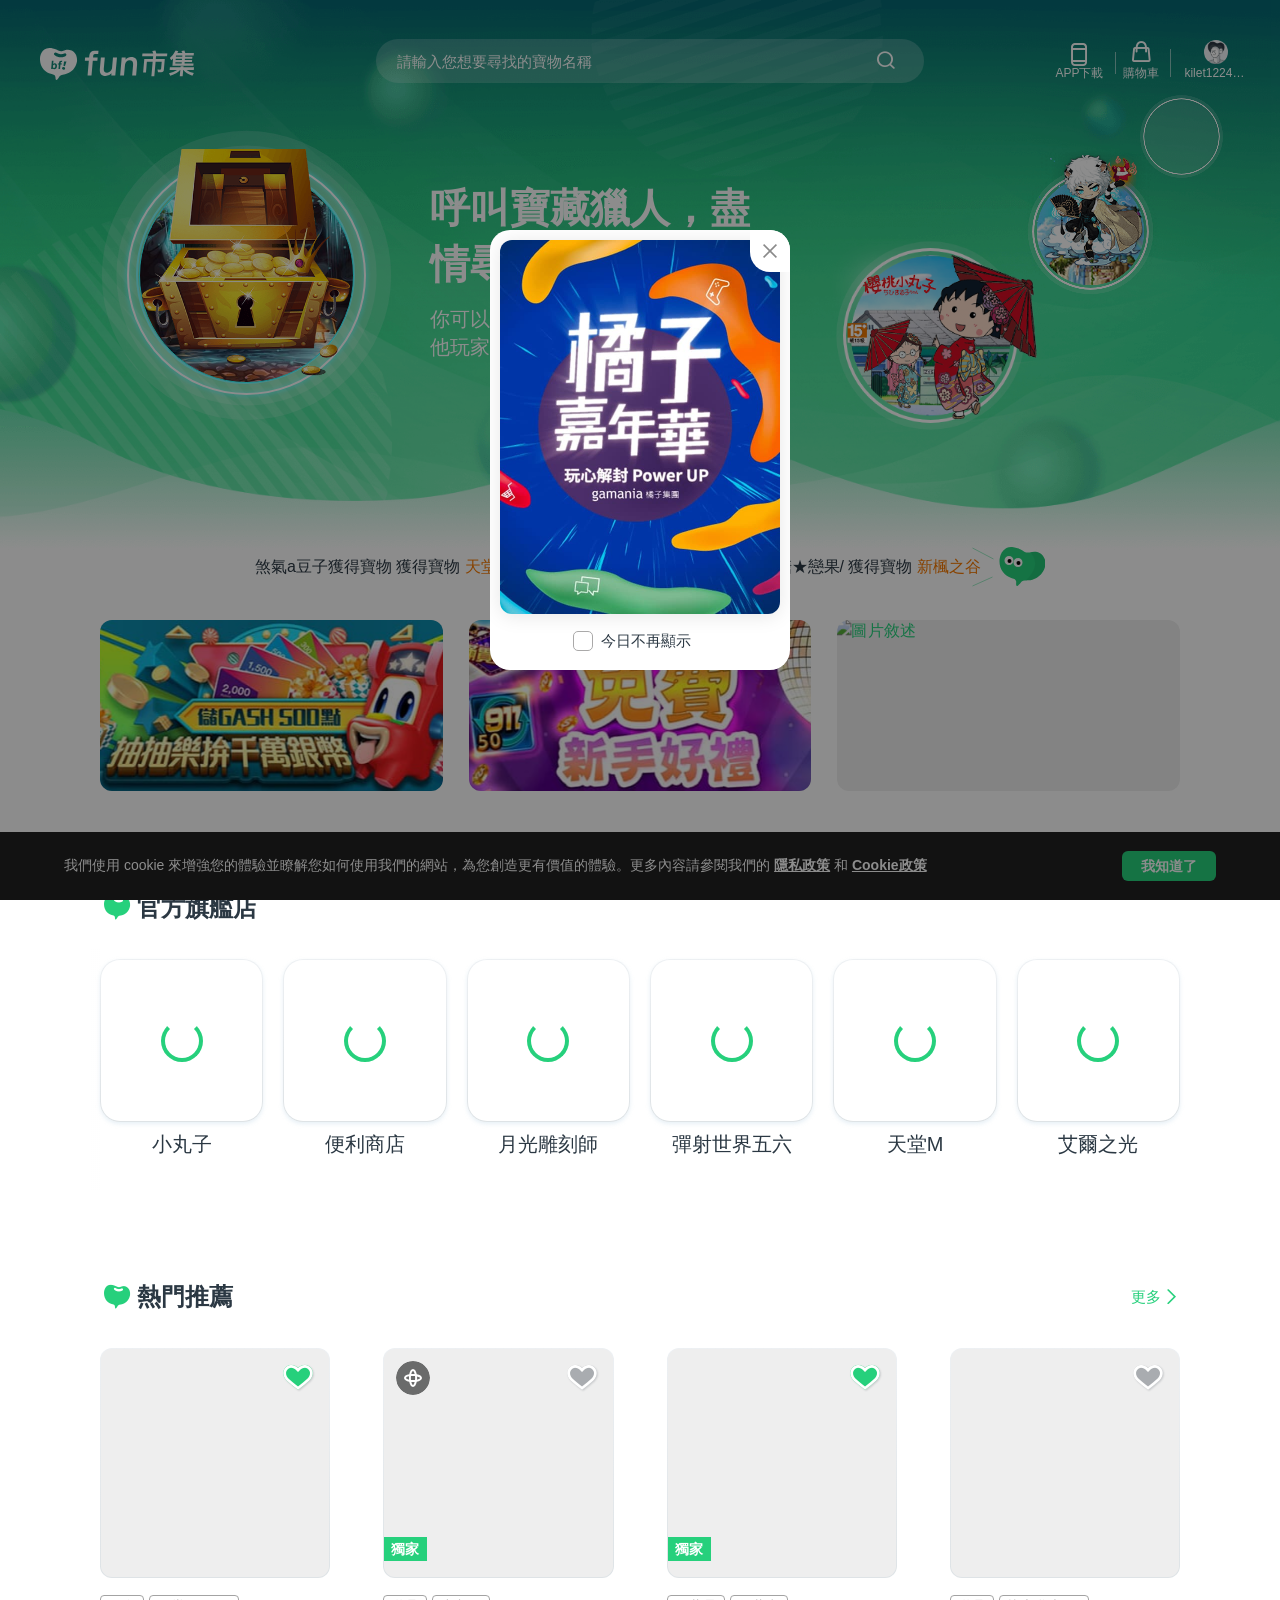
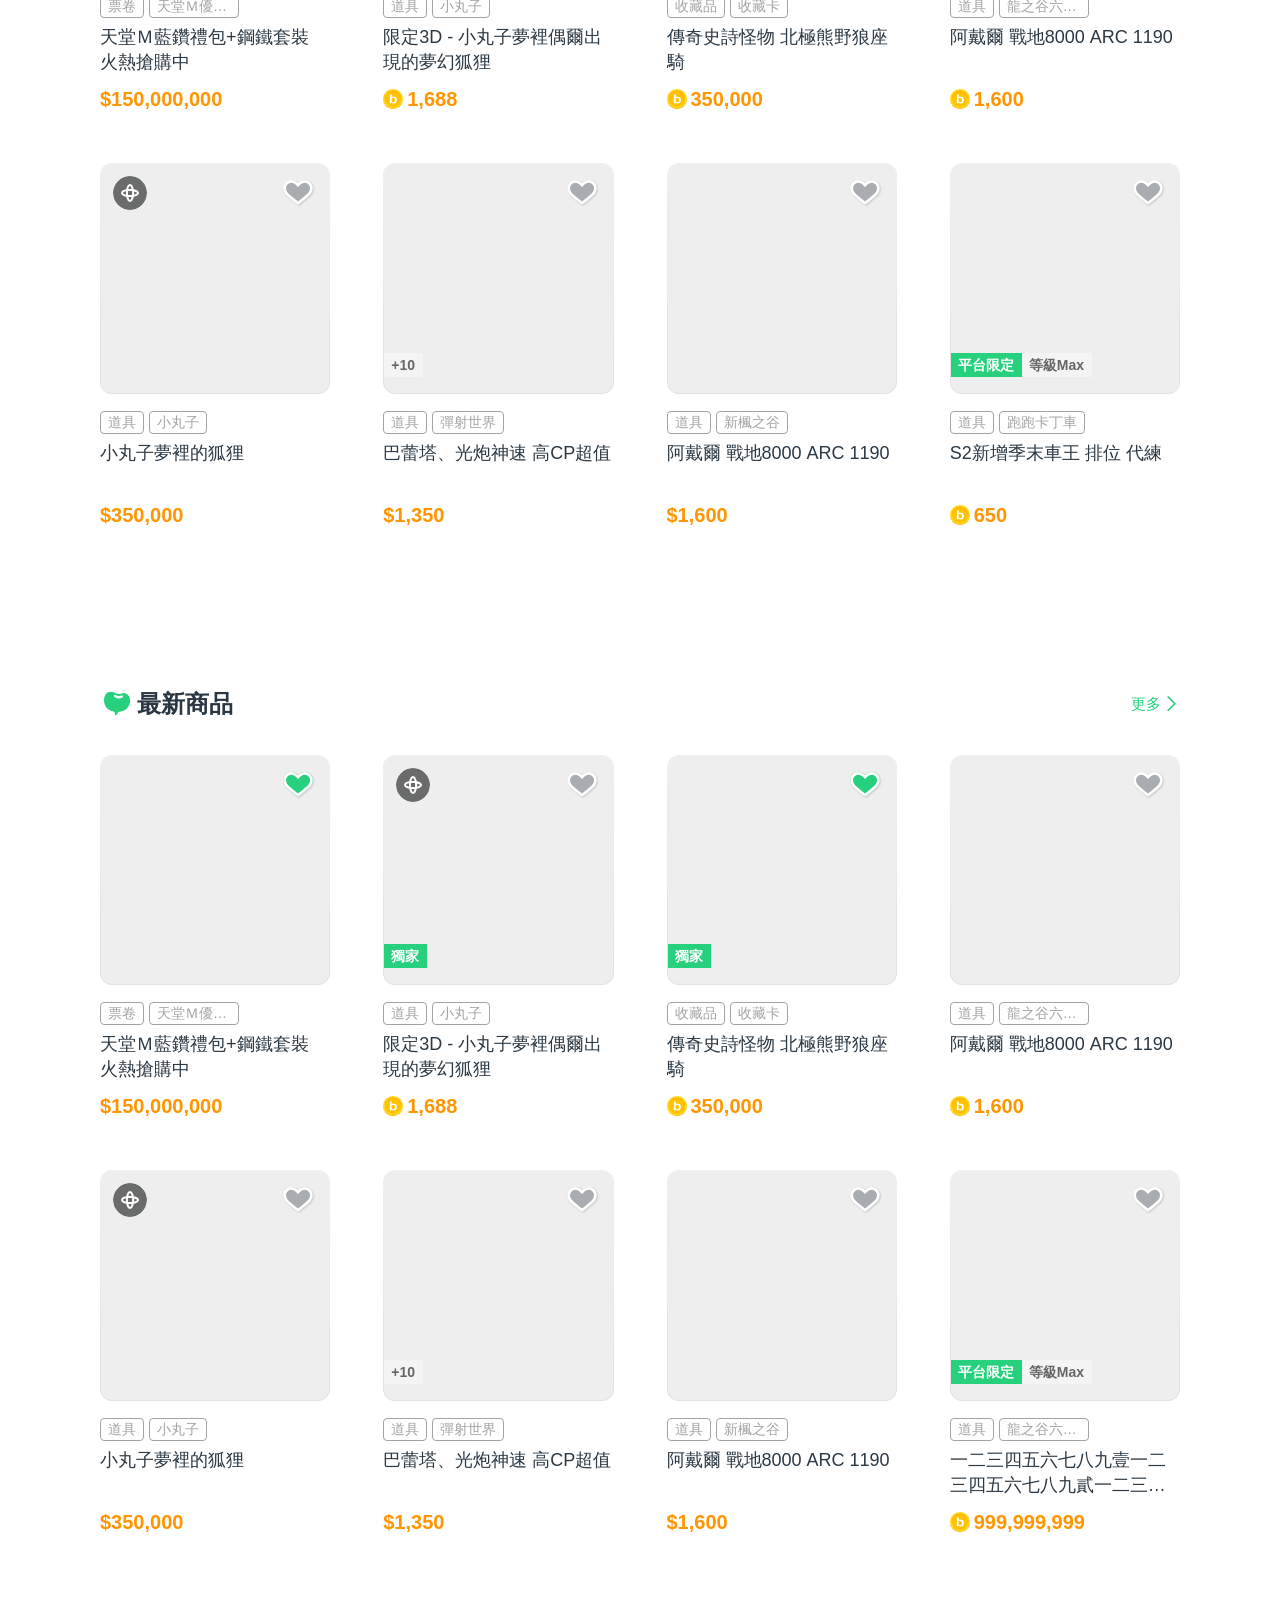
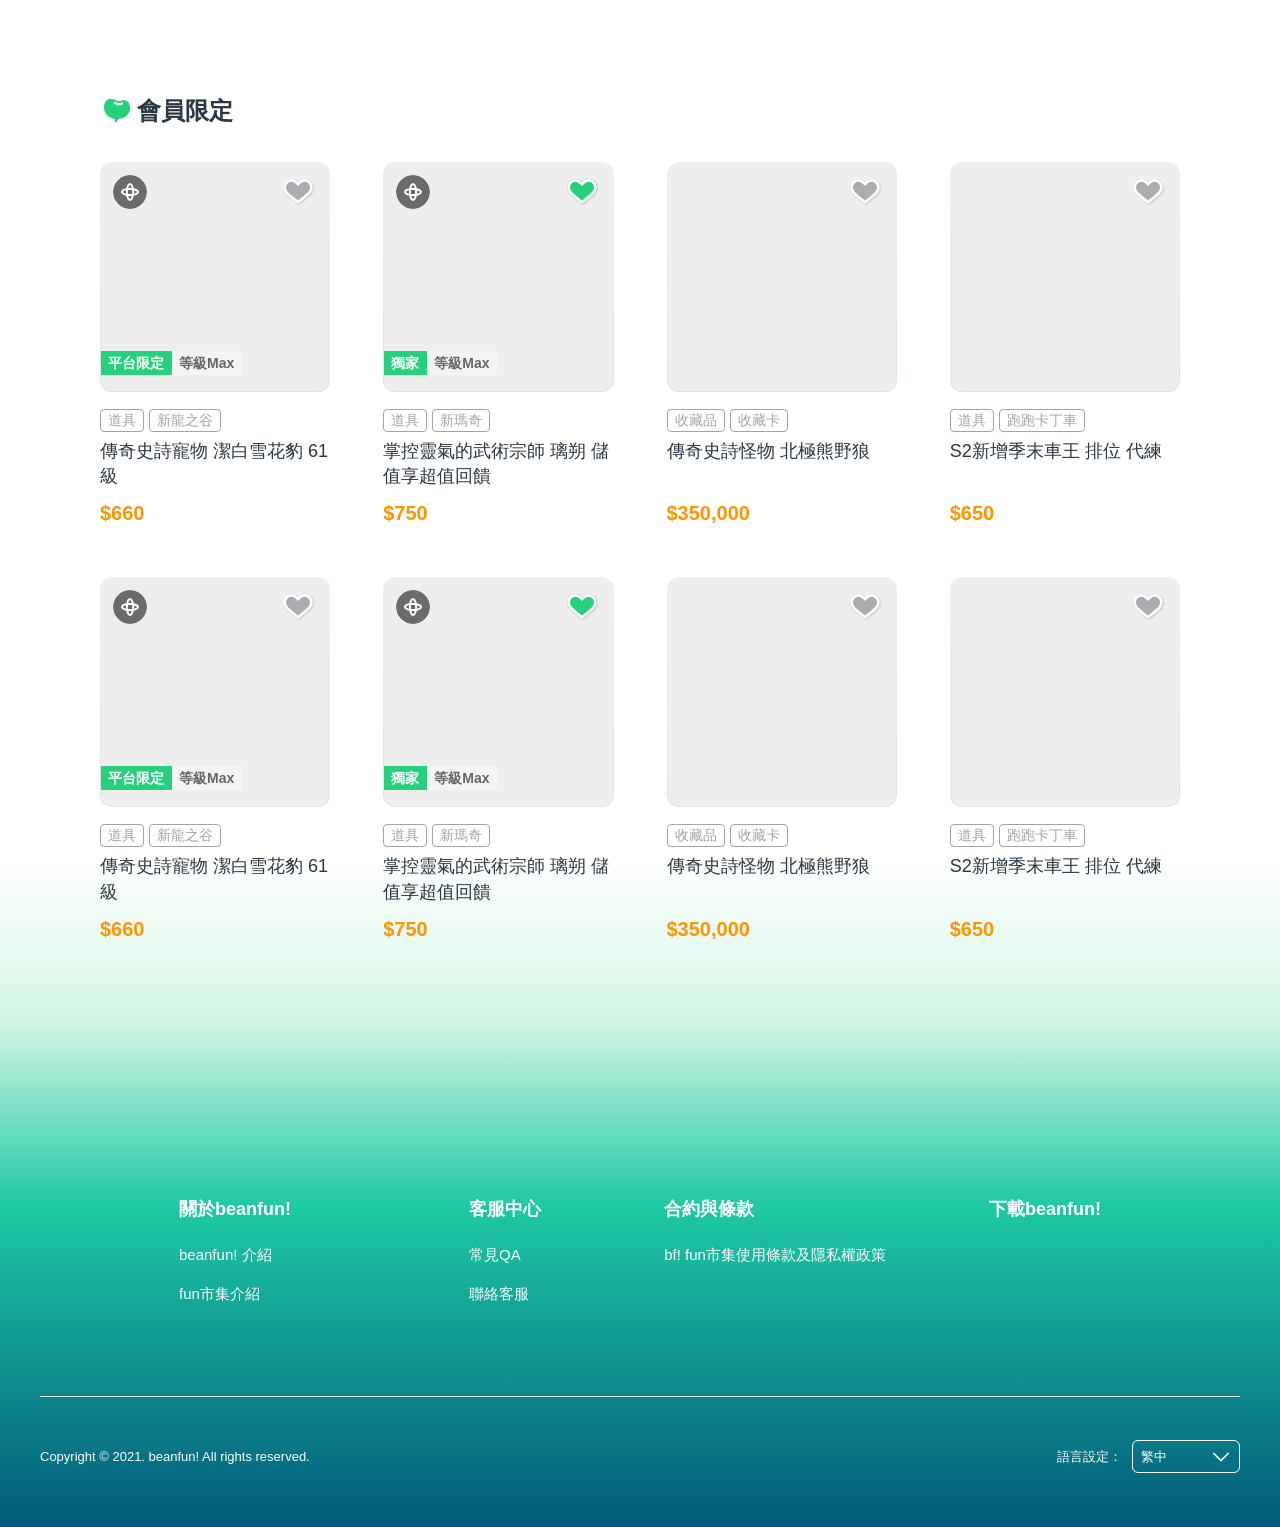
==== index.html @ d3e82b5a "Add files via upload" ====
<!DOCTYPE html>
<!-- ↓【APP版本】<html> 增加 class「app」-->
<html class="no-js" lang="zh-Hant-TW">
  <head>
    <!-- [START] 測試站防止被爬蟲搜尋-->
    <!--
    上線後刪除此段Meta與註解
    參考文件：https://developers.google.com/search/reference/robots_meta_tag?hl=zh-tw
    -->
    <meta name="robots" content="noindex, nofollow,noarchive,nosnippet,noimageindex,noodp">
    <!-- [END] 測試站防止被爬蟲搜尋-->
    <meta charset="utf-8">
    <meta http-equiv="x-ua-compatible" content="ie=edge">
    <meta name="viewport" content="width=device-width, initial-scale=1.0, maximum-scale=1.0, user-scalable=no">
    <meta name="format-detection" content="telephone=no">
    <meta name="theme-color" content="#ffffff">
    <title>fun市集</title>
    <link rel="icon" type="image/png" href="images/favicon.png">
    <link rel="apple-touch-icon" href="images/touch-icon.png">
    <!-- [START] SEO Setting-->
    <!-- OG Image 需換上正確網址連結--><!--
    <link rel="canonical" href="頁面連結">-->
    <meta name="description" content="數位商品首選平台，各式官方獨家授權知名IP，履約保證交易好fun心，提供會員認證、保留交易履歷及安全，你喜歡的數位收藏都在這裡！">
    <meta name="keywords" content="beanfun、fun市集、線上市集、數位收藏品、NFT、數位藝術品、藝術品、收藏品、交易平台、虛擬收藏品、NFT商品、NFT市集、NFT平台">
    <meta property="og:type" content="website">
    <meta property="og:title" content="fun市集">
    <meta property="og:description" content="交友聊天、分享生活點滴，讓您結交更多相同興趣的夥伴，遊戲、支付、群聊、拍賣、新聞，何必到處奔走，beanfun! 一指搞定！"><!--
    <meta property="og:url" content="頁面連結">-->
    <meta property="og:image" content="http://gashpoint.begonia-design.com.tw/images/og-img.png">
    <meta property="og:locale" content="zh_TW">
    <meta name="twitter:card" content="summary">
    <meta name="twitter:title" content="fun市集">
    <meta name="twitter:description" content="交友聊天、分享生活點滴，讓您結交更多相同興趣的夥伴，遊戲、支付、群聊、拍賣、新聞，何必到處奔走，beanfun! 一指搞定！">
    <meta name="twitter:image" content="http://gashpoint.begonia-design.com.tw/images/og-img.png">
    <!-- ==========-->
    <!-- 結構化資料(JSON-LD) - Global-->
    <!-- 網址要改正式站網址、搜尋要改正確搜尋網址(SearchAction > target)-->
    <script type="application/ld+json">
      {
      	"@context":"http://schema.org",
      	"@graph": [
      		{
      			"@type":"Organization",
      			"name":"Gamania Group",
      			"legalName":"遊戲橘子數位科技股份有限公司",
      			"foundingDate":"1995-06-12",
      			"url":"http://gashpoint.begonia-design.com.tw/",
      			"logo":"http://gashpoint.begonia-design.com.tw/images/logo-brand.png",
      			"contactPoint" : [
      				{
      					"@type" : "ContactPoint",
      					"telephone" : "+886-2-2658-8866",
      					"contactType" : "聯絡電話 (Customer Service)",
      					"areaServed" : "TW",
      					"availableLanguage" : ["Taiwanese Mandarin"]
      				} , {
      					"@type" : "ContactPoint",
      					"email" : "business@gamania.com",
      					"contactType" : "商務洽談 (Business Contact)",
      					"areaServed" : "TW",
      					"availableLanguage" : ["Taiwanese Mandarin"]
      				} , {
      					"@type" : "ContactPoint",
      					"email" : "pr@gamania.com",
      					"contactType" : "公關聯繫 (PR Contact)",
      					"areaServed" : "TW",
      					"availableLanguage" : ["Taiwanese Mandarin"]
      				} , {
      					"@type" : "ContactPoint",
      					"email" : "ir@gamania.com",
      					"contactType" : "投資人關係聯繫 (IR Contact)",
      					"areaServed" : "TW",
      					"availableLanguage" : ["Taiwanese Mandarin"]
      				} , {
      					"@type" : "ContactPoint",
      					"email" : "bd@gamania.com",
      					"contactType" : "商務洽談 (Business Contact)",
      					"areaServed" : "HK",
      					"availableLanguage" : ["Chinese","English"]
      				} , {
      					"@type" : "ContactPoint",
      					"email" : "hk_pr@gamania.com",
      					"contactType" : "公關聯繫 (PR Contact)",
      					"areaServed" : "HK",
      					"availableLanguage" : ["Chinese","English"]
      				} , {
      					"@type" : "ContactPoint",
      					"email" : "PaymentAgent-JP@gashpoint.com",
      					"contactType" : "ビジネス問い合わせ (Business Contact)",
      					"areaServed" : "JP",
      					"availableLanguage" : ["Japanese"]
      				} , {
      					"@type" : "ContactPoint",
      					"email" : "philiplee@gashpoint.com",
      					"contactType" : "비즈니스 상담 (Business Contact)",
      					"areaServed" : "KR",
      					"availableLanguage" : ["Korean Hangul"]
      				}
      			],
      			"address": {
      				"@type":"PostalAddress",
      				"postalCode":"114",
      				"streetAddress":"瑞湖街111號",
      				"addressLocality":"台北市內湖區",
      				"addressRegion":"台灣",
      				"addressCountry": {
      					"@type": "Country",
      					"name": "TW"
      				}
      			},
      			"sameAs": [
      				"https://zh.wikipedia.org/wiki/遊戲橘子",
      				"https://www.gamania.com/",
      				"https://www.beanfun.com/",
      				"https://www.facebook.com/gamaniaglobal",
      				"https://www.youtube.com/user/gvoicemovie",
      				"https://play.google.com/store/apps/details?id=com.gamania.beanfun",
      				"https://apps.apple.com/tw/app/beanfun/id1108282446"
      			]
      		}
      	]
      	
      }
    </script>
    <!-- [END] SEO Setting-->
    <!-- [START] preload-->
    <link rel="preload" as="font" type="font/woff2" crossorigin="" href="fonts/icons/icon.woff2">
    <!-- [END] preload-->
    <!-- [START] CSS ==================================================-->
    <!-- CSS - Common-->
    <link rel="stylesheet" href="css/style.min.css">
    <!-- CSS - Page-->
    <link rel="stylesheet" href="css/index.min.css">
    <!-- CSS - 【APP版本】--><!--
    <link rel="stylesheet" href="css/app.min.css">-->
    <!-- [END] CSS ==================================================-->
  </head>
  <body>
    <!-- [START] Header ==================================================-->
    <!-- Loader-->
    <!-- 呼叫：【開啟】 pageLoading();、【關閉】 pageLoaded();-->
    <div class="loader" id="loader">
      <div class="loader__img-box">
        <div class="loader__svg-wrapper">
          <svg class="bean" xmlns="http://www.w3.org/2000/svg" viewBox="0 0 46 40" width="46" height="40">
            <path class="body" d="M30,5.9c3.38-.8,6.69-1.46,10.56.79s8.28,9.45,3,18.21a19.13,19.13,0,0,1-14.93,9,24.58,24.58,0,0,1-3.3.17,4.48,4.48,0,0,0-3.52,1.57,16.65,16.65,0,0,1-3.52,3.62c-1.66,1-1.63-1.31-1.63-1.31a15.65,15.65,0,0,1,.09-2.39c.14-1.21-1.47-2.71-1.47-2.71a22.77,22.77,0,0,0-2.85-1c-.75-.13-9-3.11-11.51-11A18.8,18.8,0,0,1,2,6.64,14.89,14.89,0,0,1,7.52,1.33c3.85-2.12,10.91.48,10.91.48s4.16,2,5.69,2.89A7.4,7.4,0,0,0,30,5.9Z" fill="#26d07c" fill-rule="evenodd"></path>
            <path class="eye-outer" d="M14,14A4.5,4.5,0,1,1,9.5,9.5,4.49,4.49,0,0,1,14,14m9,2a4.5,4.5,0,1,1-4.5-4.5A4.5,4.5,0,0,1,23,16" fill="#fefefe" fill-rule="evenodd"></path>
            <path class="shadow" d="M40.59,6.69C37,4.61,33.92,5,30.81,5.72Q42.2,18.18,26.43,34a19.87,19.87,0,0,0,2.18-.15,19.13,19.13,0,0,0,14.93-9C48.86,16.14,44.46,8.93,40.59,6.69Z" fill-rule="evenodd" opacity="0.05" style="isolation: isolate"></path>
            <path class="eye-r" display="none" d="M12,14.5a2,2,0,1,1-2-2,2,2,0,0,1,2,2" fill="#050101" fill-rule="evenodd"></path>
            <path class="eye-l" display="none" d="M21,16.5a2,2,0,1,1-2-2,2,2,0,0,1,2,2" fill="#050101" fill-rule="evenodd"></path>
            <path class="eye-r-sleep" d="M11.73,15.5A2,2,0,0,1,8,14.5" fill="none" stroke="#050101" stroke-linecap="round" stroke-miterlimit="10" fill-rule="evenodd"></path>
            <path class="eye-l-sleep" d="M20.73,17.5a2,2,0,0,1-3.73-1" fill="none" stroke="#050101" stroke-linecap="round" stroke-miterlimit="10" fill-rule="evenodd"></path>
          </svg>
        </div>
      </div>
    </div>
    <!-- Header-->
    <header class="hd" id="header">
      <!-- 【Web版本】[START] Header-->
      <div class="hd-main">
        <div class="hd-main__l">
          <!-- Logo - 只有首頁使用<h1>-->
          <h1 class="brand-logo"><a class="brand-logo__link" href="/"><img class="brand-logo__img svg" src="images/logo.svg" alt="beanfun!寶物市集" width="160" height="18"></a></h1>
          <!-- Logo - 其餘使用<div>--><!--
          <div class="brand-logo"><a class="brand-logo__link" href="/"><img class="brand-logo__img svg" src="images/logo.svg" alt="beanfun!寶物市集" width="160" height="18"></a></div>-->
        </div>
        <div class="hd-main__c">
          <!-- [START] 搜尋介面<form> (Web, App 同一個)
          - <meta itemprop="url"> 要更換為正式站首頁網址(Domain)
          - <meta itemprop="target"> content 說明：
          	- 寫入範例：https://www.example.com/search/?q={globalSearch}
          	- 結果網址：https://www.example.com/search/?q=kittens
          	- globalSearch 為搜尋 input 的 name
          - 更多說明：https://developers.google.com/search/docs/advanced/structured-data/sitelinks-searchbox?hl=zh-tw
          -->
          <div class="hd-search js-search-group" id="hd-search" itemscope="" itemtype="https://schema.org/WebSite">
            <meta itemprop="url" content="http://gashpoint.begonia-design.com.tw/">
            <div class="hd-search__cont">
              <div class="hd-search__top-box">
                <div class="hd-search__top-box__l">
                  <form class="hd-search__input-box" action="search.html" itemprop="potentialAction" itemscope="" itemtype="https://schema.org/SearchAction">
                    <meta itemprop="target" content="http://gashpoint.begonia-design.com.tw/search?q={globalSearch}">
                    <input class="hd-search__input" type="search" name="globalSearch" placeholder="請輸入您想要尋找的寶物名稱" aria-label="請輸入您想要尋找的寶物名稱" itemprop="query-input" autocomplete="off" required="">
                    <button class="hd-search__btn-reset" type="reset"><i class="be-icon be-icon-close-circle" role="img" aria-label="清除"></i></button>
                    <button class="hd-search__btn-submit" type="submit" disabled=""><i class="be-icon be-icon-search" role="img" aria-label="搜尋"></i></button>
                  </form>
                </div>
                <div class="hd-search__top-box__r">
                  <button class="hd-search__btn-close" type="button" data-close="">關閉</button>
                </div>
              </div>
              <div class="hd-search__result">
                <div class="hd-search__result__block" data-layout="recommend">
                  <div class="hd-search__result__title">推薦關鍵字</div>
                  <ul class="hd-search__result__list" id="hd-search-recommend">
                    <!-- [START] Item-->
                        <li class="hd-search__result__item"><a class="hd-search__result__link" href="search.html">最新上架</a></li>
                    <!-- [END] Item-->
                    <!-- [START] ↓可刪除重複區塊-->
                        <li class="hd-search__result__item"><a class="hd-search__result__link" href="search.html">道具</a></li>
                        <li class="hd-search__result__item"><a class="hd-search__result__link" href="search.html">票券</a></li>
                        <li class="hd-search__result__item"><a class="hd-search__result__link" href="search.html">月光雕刻師</a></li>
                        <li class="hd-search__result__item"><a class="hd-search__result__link" href="search.html">新楓之谷</a></li>
                    <!-- [END] ↑可刪除重複區塊-->
                  </ul>
                </div>
              </div>
            </div>
          </div>
          <!-- [END] 搜尋介面<form>-->
        </div>
        <div class="hd-main__r">
          <!-- 搜尋 (Button Only, Mobile Only)-->
          <div class="hd-main__r__item hd-btn-search js-search-open">
            <button class="hd-main__r__btn" type="button"><i class="be-icon be-icon-search" aria-hidden="true"></i><span class="text">搜尋</span></button>
          </div>
          <!-- APP下載 [PC版] 請都改為開啟 popup-->
          <div class="hd-main__r__item hd-download">
            <button class="hd-main__r__btn" type="button" data-open="bf-download-popup">
              <i class="be-icon be-icon-mobile" aria-hidden="true"></i>
              <span class="text">APP下載</span>
            </button>
          </div>
          <!-- 購物車-->
          <div class="hd-main__r__item hd-cart"><a class="hd-main__r__btn" href="cart.html"> <i class="be-icon be-icon-bag" aria-hidden="true"></i><span class="text">購物車</span></a></div>
          <!-- 【Web版本】[PC版] 未登入（會員專區）--><!--
          <div class="hd-main__r__item hd-member"><a class="hd-main__r__btn" href="login.html"><span class="text hd-member__name">登入/註冊</span><i class="be-icon be-icon-member-circle" aria-hidden="true"></i></a></div>-->
          <!-- 【Web版本】[PC版] 已登入（會員專區）-->
          <!-- 預設圖: images/product/profile_photo_default.jpg-->
          <div class="hd-main__r__item hd-member"><a class="hd-main__r__btn" href="member.html"><span class="text hd-member__name">kilet12244869</span><img class="user-info__photo-box lazy" src="images/1x1.gif" data-src="images/profile_photo_default.jpg" width="24" height="24" alt="使用者名稱"></a></div>
        </div>
      </div>
      <!-- 【Web版本】[END] Header-->
      <!-- 【APP版本】[START] Header部分頁面才有：搜尋、分享、書籤
      -->
      <div class="hd-app">
        <div class="hd-app__l"><a class="btn-icon" href="javascript:history.back();" aria-label="返回"><i class="be-icon be-icon-back" aria-hidden="true"></i></a>
        </div>
        <div class="hd-app__c">
          <div class="hd-app__title clamp-1">寶物市集</div>
        </div>
        <div class="hd-app__r">
        </div>
      </div>
      <!-- 【APP版本】[END] Header-->
    </header>
    <!-- [END] Header ==================================================-->
    <!-- [START] Content ==================================================-->
    <main class="main-container" id="main-container">
      <!-- 主視覺-->
      <div class="index-key-vision">
        <div class="index-key-vision__bg lazy lazy-css"></div>
        <div class="index-key-vision__deco"></div>
        <!-- 形象輪播-->
        <section class="index-key-circle">
          <div class="index-key-circle__wrapper grid-container">
            <div class="index-key-circle__cont">
              <div class="index-key-circle__text-box">
                <!-- 會根據輪播文字更改-->
                <h2 class="h1 index-key-circle__title">呼叫寶藏獵人，盡情尋尋寶寶吧！</h2>
                <p class="h4 index-key-circle__desc">你可以在這裡販賣你的商品並買到其他玩家的寶貝！</p>
              </div>
              <div class="index-key-circle__btn-box">
                <!-- 【Web版本】未登入--><!--<a class="btn btn-right-yellow" href="member.html">登入/註冊</a>-->
                <!-- 【Web版本】已登入--><a class="btn btn-right-yellow" href="member.html">買家中心</a>
                <!-- 【APP版本】--><!--<a class="btn btn-right-yellow" href="member.html">買賣家中心</a>-->
              </div>
            </div>
            <div class="swiper-box">
              <div class="swiper-container" id="index-key-circle-carousel">
                <div class="swiper-wrapper">
                  <!-- 背景圖（圓圈內）：建議大小(3x)：381*381-->
                  <!-- 前景圖（破圖設計）：建議大小(3x)：570*570，遮罩直徑381的圓形-->
                  <!-- 裝飾圖（區塊背景）：建議大小(3x)：1125*1125-->
                  <!-- [START] Item: 開啟Popup-->
                  <!-- ↓裝飾圖（區塊背景）：data-deco-->
                  <div class="index-key-circle__item swiper-slide no-selection" data-deco="images/index/banner-bg-img@3x--uc.png" data-title="呼叫寶藏獵人，盡情尋尋寶寶吧！" data-desc="你可以在這裡販賣你的商品並買到其他玩家的寶貝！">
                    <button class="index-key-circle__link" type="button" data-open="activity-popup"><span class="index-key-circle__circle-wave"></span><span class="index-key-circle__circle-fill-3"></span><span class="index-key-circle__circle-fill-2"></span><span class="index-key-circle__circle-fill-1"></span><span class="index-key-circle__hl-blur"></span><span class="index-key-circle__light-border"></span><span class="index-key-circle__hl-border"></span>
                      <!-- ↓背景圖（圓圈內）--><span class="index-key-circle__img-box--back swiper-lazy" data-background="images/index/banner-img_01_back@3x.jpg"></span>
                      <!-- ↓前景圖（破圖設計）：沒有建議不要生成--><span class="index-key-circle__img-box--front object-fit-contain"><img class="index-key-circle__img swiper-lazy" src="images/1x1.gif" data-src="images/index/banner-img_01_front@3x.png" alt=""/></span>
                      <!-- 圖片描述（螢幕報讀軟體使用）--><span class="show-for-sr">圖片描述</span>
                    </button>
                  </div>
                  <!-- [END] Item: 開啟Popup-->
                  <!-- [START] Item: Normal-->
                  <!-- ↓裝飾圖（區塊背景）：data-deco-->
                  <div class="index-key-circle__item swiper-slide no-selection" data-deco="images/index/banner-bg-img@3x--uc.png" data-title="2呼叫寶藏獵人，盡情尋尋寶寶吧！" data-desc="2你可以在這裡販賣你的商品並買到其他玩家的寶貝！"><a class="index-key-circle__link" href="https://www.beanfun.com/" target="_blank" rel="noopener noreferrer"><span class="index-key-circle__circle-wave"></span><span class="index-key-circle__circle-fill-3"></span><span class="index-key-circle__circle-fill-2"></span><span class="index-key-circle__circle-fill-1"></span><span class="index-key-circle__hl-blur"></span><span class="index-key-circle__light-border"></span><span class="index-key-circle__hl-border"></span>
                      <!-- ↓背景圖（圓圈內）--><span class="index-key-circle__img-box--back swiper-lazy" data-background="images/index/banner-img_06_back@3x.png"></span>
                      <!-- ↓前景圖（破圖設計）：沒有建議不要生成--><span class="index-key-circle__img-box--front object-fit-contain"><img class="index-key-circle__img swiper-lazy" src="images/1x1.gif" data-src="images/index/banner-img_06_front@3x.png" alt=""/></span>
                      <!-- 圖片描述（螢幕報讀軟體使用）--><span class="show-for-sr">圖片描述</span></a>
                  </div>
                  <!-- [END] Item: Normal-->
                  <!-- [START] ↓可刪除重複區塊-->
                  <!-- ↓裝飾圖（區塊背景）：data-deco-->
                  <div class="index-key-circle__item swiper-slide no-selection" data-deco="images/index/banner-bg-img@3x--uc.png" data-title="3呼叫寶藏獵人，盡情尋尋寶寶吧！" data-desc="3你可以在這裡販賣你的商品並買到其他玩家的寶貝！"><a class="index-key-circle__link" href="https://www.beanfun.com/" target="_blank" rel="noopener noreferrer"><span class="index-key-circle__circle-wave"></span><span class="index-key-circle__circle-fill-3"></span><span class="index-key-circle__circle-fill-2"></span><span class="index-key-circle__circle-fill-1"></span><span class="index-key-circle__hl-blur"></span><span class="index-key-circle__light-border"></span><span class="index-key-circle__hl-border"></span>
                      <!-- ↓背景圖（圓圈內）--><span class="index-key-circle__img-box--back swiper-lazy" data-background="images/index/banner-img_05_back@3x.jpg"></span>
                      <!-- ↓前景圖（破圖設計）：沒有建議不要生成--><span class="index-key-circle__img-box--front object-fit-contain"><img class="index-key-circle__img swiper-lazy" src="images/1x1.gif" data-src="images/index/banner-img_05_front@3x.png" alt=""/></span>
                      <!-- 圖片描述（螢幕報讀軟體使用）--><span class="show-for-sr">圖片描述</span></a>
                  </div>
                  <!-- ↓裝飾圖（區塊背景）：data-deco-->
                  <div class="index-key-circle__item swiper-slide no-selection" data-deco="images/index/banner-bg-img@3x--uc.png" data-title="4呼叫寶藏獵人，盡情尋尋寶寶吧！" data-desc="4你可以在這裡販賣你的商品並買到其他玩家的寶貝！"><a class="index-key-circle__link" href="https://www.beanfun.com/" target="_blank" rel="noopener noreferrer"><span class="index-key-circle__circle-wave"></span><span class="index-key-circle__circle-fill-3"></span><span class="index-key-circle__circle-fill-2"></span><span class="index-key-circle__circle-fill-1"></span><span class="index-key-circle__hl-blur"></span><span class="index-key-circle__light-border"></span><span class="index-key-circle__hl-border"></span>
                      <!-- ↓背景圖（圓圈內）--><span class="index-key-circle__img-box--back swiper-lazy" data-background="https://via.placeholder.com/381x381/ccc"></span>
                      <!-- 圖片描述（螢幕報讀軟體使用）--><span class="show-for-sr">圖片描述</span></a>
                  </div>
                  <!-- ↓裝飾圖（區塊背景）：data-deco-->
                  <div class="index-key-circle__item swiper-slide no-selection" data-deco="images/index/banner-bg-img@3x--uc.png" data-title="5呼叫寶藏獵人，盡情尋尋寶寶吧！" data-desc="5你可以在這裡販賣你的商品並買到其他玩家的寶貝！"><a class="index-key-circle__link" href="https://www.beanfun.com/" target="_blank" rel="noopener noreferrer"><span class="index-key-circle__circle-wave"></span><span class="index-key-circle__circle-fill-3"></span><span class="index-key-circle__circle-fill-2"></span><span class="index-key-circle__circle-fill-1"></span><span class="index-key-circle__hl-blur"></span><span class="index-key-circle__light-border"></span><span class="index-key-circle__hl-border"></span>
                      <!-- ↓背景圖（圓圈內）--><span class="index-key-circle__img-box--back swiper-lazy" data-background="https://via.placeholder.com/381x381/ccc"></span>
                      <!-- ↓前景圖（破圖設計）：沒有建議不要生成--><span class="index-key-circle__img-box--front object-fit-contain" style="opacity:0.8;"><img class="index-key-circle__img swiper-lazy" src="images/1x1.gif" data-src="https://via.placeholder.com/570x570/ccc" alt=""/></span>
                      <!-- 圖片描述（螢幕報讀軟體使用）--><span class="show-for-sr">圖片描述</span></a>
                  </div>
                  <!-- ↓裝飾圖（區塊背景）：data-deco-->
                  <div class="index-key-circle__item swiper-slide no-selection" data-deco="images/index/banner-bg-img@3x--uc.png" data-title="6呼叫寶藏獵人，盡情尋尋寶寶吧！" data-desc="6你可以在這裡販賣你的商品並買到其他玩家的寶貝！"><a class="index-key-circle__link" href="https://www.beanfun.com/" target="_blank" rel="noopener noreferrer"><span class="index-key-circle__circle-wave"></span><span class="index-key-circle__circle-fill-3"></span><span class="index-key-circle__circle-fill-2"></span><span class="index-key-circle__circle-fill-1"></span><span class="index-key-circle__hl-blur"></span><span class="index-key-circle__light-border"></span><span class="index-key-circle__hl-border"></span>
                      <!-- ↓背景圖（圓圈內）--><span class="index-key-circle__img-box--back swiper-lazy" data-background="images/index/banner-img_03_back@3x.jpg"></span>
                      <!-- ↓前景圖（破圖設計）：沒有建議不要生成--><span class="index-key-circle__img-box--front object-fit-contain"><img class="index-key-circle__img swiper-lazy" src="images/1x1.gif" data-src="images/index/banner-img_03_front@3x.png" alt=""/></span>
                      <!-- 圖片描述（螢幕報讀軟體使用）--><span class="show-for-sr">圖片描述</span></a>
                  </div>
                  <!-- ↓裝飾圖（區塊背景）：data-deco-->
                  <div class="index-key-circle__item swiper-slide no-selection" data-deco="images/index/banner-bg-img@3x--uc.png" data-title="7呼叫寶藏獵人，盡情尋尋寶寶吧！" data-desc="7你可以在這裡販賣你的商品並買到其他玩家的寶貝！"><a class="index-key-circle__link" href="https://www.beanfun.com/" target="_blank" rel="noopener noreferrer"><span class="index-key-circle__circle-wave"></span><span class="index-key-circle__circle-fill-3"></span><span class="index-key-circle__circle-fill-2"></span><span class="index-key-circle__circle-fill-1"></span><span class="index-key-circle__hl-blur"></span><span class="index-key-circle__light-border"></span><span class="index-key-circle__hl-border"></span>
                      <!-- ↓背景圖（圓圈內）--><span class="index-key-circle__img-box--back swiper-lazy" data-background="images/index/banner-img_02_back@3x.jpg"></span>
                      <!-- ↓前景圖（破圖設計）：沒有建議不要生成--><span class="index-key-circle__img-box--front object-fit-contain"><img class="index-key-circle__img swiper-lazy" src="images/1x1.gif" data-src="images/index/banner-img_02_front@3x.png" alt=""/></span>
                      <!-- 圖片描述（螢幕報讀軟體使用）--><span class="show-for-sr">圖片描述</span></a>
                  </div>
                  <!-- [END] ↑可刪除重複區塊-->
                </div>
              </div>
            </div>
          </div>
        </section>
        <!-- 廣播（跑馬燈）-->
        <section class="index-alert">
          <div class="grid-container">
            <div class="index-alert__cont">
              <div class="index-alert__marquee marquee">
                <ul class="index-alert__list no-bullet">
                  <!-- <em>中的文字，會呈現橘色-->
                  <!-- [START] Item-->
                  <li class="index-alert__item">煞氣a豆子獲得寶物 獲得寶物 <em>天堂M藍鑽禮包+鋼鐵套</em>
                  </li>
                  <!-- [END] Item-->
                  <!-- [START] ↓可刪除重複區塊-->
                  <li class="index-alert__item">o0糖之戀0o 楓糖★戀果/ 獲得寶物 <em>新楓之谷</em>
                  </li>
                  <li class="index-alert__item">使用者名稱 獲得寶物 <em>物品</em>
                  </li>
                  <li class="index-alert__item">一二三四五六七八九壹 獲得寶物 <em>一二三四五六七八九壹一二三四五六七八九貳</em>
                  </li>
                  <li class="index-alert__item">一般的文字一般的文字一般的文字一般的文字
                  </li>
                  <!-- [END] ↑可刪除重複區塊-->
                </ul>
              </div>
              <div class="index-alert__img-box lazy lazy-css"></div>
            </div>
          </div>
        </section>
      </div>
      <!-- 活動 Banner-->
      <section class="sec index-banner">
        <div class="grid-container">
          <div class="swiper-box-global">
            <div class="index-banner__list-wrapper swiper-container" id="index-banner-carousel">
              <ul class="index-banner__list swiper-wrapper">
                <li class="index-banner__item swiper-slide"><a class="index-banner__link" href="javascript:;" target="_blank" rel="noopener noreferrer">
                    <div class="index-banner__img-box object-fit">
                      <div class="swiper-lazy-preloader"></div><img class="index-banner__img swiper-lazy" src="images/1x1.gif" data-src="images/index/activity_banner_1.jpg" alt="圖片敘述"/>
                    </div></a></li>
                <li class="index-banner__item swiper-slide"><a class="index-banner__link" href="javascript:;" target="_blank" rel="noopener noreferrer">
                    <div class="index-banner__img-box object-fit">
                      <div class="swiper-lazy-preloader"></div><img class="index-banner__img swiper-lazy" src="images/1x1.gif" data-src="images/index/activity_banner_2.jpg" alt="圖片敘述"/>
                    </div></a></li>
                <li class="index-banner__item swiper-slide"><a class="index-banner__link" href="javascript:;" target="_blank" rel="noopener noreferrer">
                    <div class="index-banner__img-box object-fit">
                      <div class="swiper-lazy-preloader"></div><img class="index-banner__img swiper-lazy" src="images/1x1.gif" data-src="https://via.placeholder.com/1320x660/ccc" alt="圖片敘述"/>
                    </div></a></li>
                <li class="index-banner__item swiper-slide"><a class="index-banner__link" href="javascript:;" target="_blank" rel="noopener noreferrer">
                    <div class="index-banner__img-box object-fit">
                      <div class="swiper-lazy-preloader"></div><img class="index-banner__img swiper-lazy" src="images/1x1.gif" data-src="images/index/activity_banner_3.jpg" alt="圖片敘述"/>
                    </div></a></li>
              </ul>
            </div>
            <div class="swiper-pagination"></div>
            <div class="swiper-button-prev"></div>
            <div class="swiper-button-next"></div>
          </div>
        </div>
      </section>
      <!-- 官方旗艦店-->
      <section class="sec index-store">
        <div class="grid-container">
          <div class="sec-title-box">
            <h2 class="sec-title-box__title bean h3">官方旗艦店</h2>
          </div>
          <div class="swiper-box-global">
            <div class="index-store__list-wrapper swiper-container" id="index-store-carousel">
              <ul class="index-store__list swiper-wrapper" data-lazy-scroll="">
                <!-- [START] Item-->
                <li class="index-store__item swiper-slide"><a class="index-store__link" href="store.html">
                    <div class="index-store__img-box object-fit">
                      <div class="swiper-lazy-preloader"></div><img class="index-store__img swiper-lazy lazy" src="images/1x1.gif" data-src="images/store/store_01@3x.jpg" alt=""/>
                    </div>
                    <h3 class="h4 index-store__text-box clamp-2">小丸子</h3></a></li>
                <!-- [END] Item-->
                <!-- [START] ↓可刪除重複區塊-->
                <li class="index-store__item swiper-slide"><a class="index-store__link" href="store.html">
                    <div class="index-store__img-box object-fit">
                      <div class="swiper-lazy-preloader"></div><img class="index-store__img swiper-lazy lazy" src="images/1x1.gif" data-src="images/store/store_02@3x.jpg" alt=""/>
                    </div>
                    <h3 class="h4 index-store__text-box clamp-2">便利商店</h3></a></li>
                <li class="index-store__item swiper-slide"><a class="index-store__link" href="store.html">
                    <div class="index-store__img-box object-fit">
                      <div class="swiper-lazy-preloader"></div><img class="index-store__img swiper-lazy lazy" src="images/1x1.gif" data-src="images/store/store_03@3x.jpg" alt=""/>
                    </div>
                    <h3 class="h4 index-store__text-box clamp-2">月光雕刻師</h3></a></li>
                <li class="index-store__item swiper-slide"><a class="index-store__link" href="store.html">
                    <div class="index-store__img-box object-fit">
                      <div class="swiper-lazy-preloader"></div><img class="index-store__img swiper-lazy lazy" src="images/1x1.gif" data-src="images/store/store_04@3x.jpg" alt=""/>
                    </div>
                    <h3 class="h4 index-store__text-box clamp-2">彈射世界五六</h3></a></li>
                <li class="index-store__item swiper-slide"><a class="index-store__link" href="store.html">
                    <div class="index-store__img-box object-fit">
                      <div class="swiper-lazy-preloader"></div><img class="index-store__img swiper-lazy lazy" src="images/1x1.gif" data-src="images/store/store_05@3x.jpg" alt=""/>
                    </div>
                    <h3 class="h4 index-store__text-box clamp-2">天堂M</h3></a></li>
                <li class="index-store__item swiper-slide"><a class="index-store__link" href="store.html">
                    <div class="index-store__img-box object-fit">
                      <div class="swiper-lazy-preloader"></div><img class="index-store__img swiper-lazy lazy" src="images/1x1.gif" data-src="images/store/store_06@3x.jpg" alt=""/>
                    </div>
                    <h3 class="h4 index-store__text-box clamp-2">艾爾之光</h3></a></li>
                <li class="index-store__item swiper-slide"><a class="index-store__link" href="store.html">
                    <div class="index-store__img-box object-fit">
                      <div class="swiper-lazy-preloader"></div><img class="index-store__img swiper-lazy lazy" src="images/1x1.gif" data-src="images/store/store_07@3x.jpg" alt=""/>
                    </div>
                    <h3 class="h4 index-store__text-box clamp-2">新楓之谷</h3></a></li>
                <li class="index-store__item swiper-slide"><a class="index-store__link" href="store.html">
                    <div class="index-store__img-box object-fit">
                      <div class="swiper-lazy-preloader"></div><img class="index-store__img swiper-lazy lazy" src="images/1x1.gif" data-src="images/store/store_02@3x.jpg" alt=""/>
                    </div>
                    <h3 class="h4 index-store__text-box clamp-2">2便利商店</h3></a></li>
                <li class="index-store__item swiper-slide"><a class="index-store__link" href="store.html">
                    <div class="index-store__img-box object-fit">
                      <div class="swiper-lazy-preloader"></div><img class="index-store__img swiper-lazy lazy" src="images/1x1.gif" data-src="images/store/store_03@3x.jpg" alt=""/>
                    </div>
                    <h3 class="h4 index-store__text-box clamp-2">2月光雕刻師</h3></a></li>
                <li class="index-store__item swiper-slide"><a class="index-store__link" href="store.html">
                    <div class="index-store__img-box object-fit">
                      <div class="swiper-lazy-preloader"></div><img class="index-store__img swiper-lazy lazy" src="images/1x1.gif" data-src="images/store/store_04@3x.jpg" alt=""/>
                    </div>
                    <h3 class="h4 index-store__text-box clamp-2">2彈射世界五六</h3></a></li>
                <li class="index-store__item swiper-slide"><a class="index-store__link" href="store.html">
                    <div class="index-store__img-box object-fit">
                      <div class="swiper-lazy-preloader"></div><img class="index-store__img swiper-lazy lazy" src="images/1x1.gif" data-src="images/store/store_05@3x.jpg" alt=""/>
                    </div>
                    <h3 class="h4 index-store__text-box clamp-2">2天堂M</h3></a></li>
                <li class="index-store__item swiper-slide"><a class="index-store__link" href="store.html">
                    <div class="index-store__img-box object-fit">
                      <div class="swiper-lazy-preloader"></div><img class="index-store__img swiper-lazy lazy" src="images/1x1.gif" data-src="images/store/store_06@3x.jpg" alt=""/>
                    </div>
                    <h3 class="h4 index-store__text-box clamp-2">2艾爾之光</h3></a></li>
                <li class="index-store__item swiper-slide"><a class="index-store__link" href="store.html">
                    <div class="index-store__img-box object-fit">
                      <div class="swiper-lazy-preloader"></div><img class="index-store__img swiper-lazy lazy" src="images/1x1.gif" data-src="images/store/store_07@3x.jpg" alt=""/>
                    </div>
                    <h3 class="h4 index-store__text-box clamp-2">2新楓之谷</h3></a></li>
                <li class="index-store__item swiper-slide"><a class="index-store__link" href="store.html">
                    <div class="index-store__img-box object-fit">
                      <div class="swiper-lazy-preloader"></div><img class="index-store__img swiper-lazy lazy" src="images/1x1.gif" data-src="https://via.placeholder.com/270x270/ccc" alt=""/>
                    </div>
                    <h3 class="h4 index-store__text-box clamp-2">一二三四五六七八九壹</h3></a></li>
                <!-- [END] ↑可刪除重複區塊-->
              </ul>
            </div>
            <div class="swiper-button-prev"></div>
            <div class="swiper-button-next"></div>
          </div>
        </div>
      </section>
      <!-- 商品列表：圖片大小建議：一般480*480，Full 840*480
      -->
      <section class="sec index-pd-list">
        <div class="grid-container">
          <div class="sec-title-box">
            <h2 class="sec-title-box__title bean h3">熱門推薦</h2>
            <div class="sec-title-box__r">
              <!-- 【Web版本】更多--><a class="index-pd-list__btn-text text-arrow" href="product-list.html">更多<i class="be-icon be-icon-arrow-right" aria-hidden="true"></i></a>
              <!-- 【APP版本】篩選按鈕（data-open 指定到區塊篩選相對應id）--><!--
              <button class="index-pd-list__btn-filter btn-icon" type="button" aria-label="篩選" data-open="filter-panel-1"><i class="be-icon be-icon-filter" aria-hidden="true"></i></button>-->
            </div>
          </div>
          <ul class="pd-card grid-x grid-margin-x small-up-2 large-up-4">
            <!-- [START] 【APP版本】Item: FullWeb 版本沒有該樣式，直接使用不影響
            -->
            <li class="pd-card__item cell full">
              <!-- ↓加入書籤<button>：
              class 「js-fav」 ，啟動 JS 點擊事件，不要就移除
              增減 class 「 is-active 」 更改加入書籤樣式
              -->
              <button class="pd-card__img-tag top-right pd-card__btn-fav btn-icon js-fav is-active" aria-label="加入書籤"></button><a class="pd-card__link" href="product-cont-pd.html">
                <div class="pd-card__img-box object-fit"><img class="pd-card__img lazy" src="images/1x1.gif" data-src="images/pd/pd_photo_rectangle.png" alt="" @load="isLoad"/><span class="show-for-sr">tag3D: </span><span class="show-for-sr">tagHex: </span><span class="show-for-sr">tabBlue: </span>
                  <div class="pd-card__img-tag-group bottom-left">
                  </div>
                </div>
                <!-- Tag 列表-->
                <ul class="pd-card__tag-list is-limited">
                  <li class="pd-card__tag label">票卷</li>
                  <li class="pd-card__tag label">天堂Ｍ優惠活動</li>
                </ul>
                <h3 class="pd-card__title h5 clamp-2">天堂Ｍ藍鑽禮包+鋼鐵套裝 火熱搶購中</h3>
                <div class="pd-card__price h5">
                  <!-- 一般金額-->$150,000,000
                </div></a>
            </li>
            <!-- [END] 【APP版本】Item: Full-->
            <!-- [START] Item: Normal-->
            <li class="pd-card__item cell">
              <!-- ↓加入書籤<button>：
              class 「js-fav」 ，啟動 JS 點擊事件，不要就移除
              增減 class 「 is-active 」 更改加入書籤樣式
              -->
              <button class="pd-card__img-tag top-right pd-card__btn-fav btn-icon js-fav" aria-label="加入書籤"></button><a class="pd-card__link" href="product-cont-3d-iap.html">
                <div class="pd-card__img-box object-fit"><img class="pd-card__img lazy" src="images/1x1.gif" data-src="images/product/pd-3d.jpg" alt="" @load="isLoad"/><span class="show-for-sr">tag3D: true</span><span class="show-for-sr">tagHex: 獨家</span><span class="show-for-sr">tabBlue: </span>
                  <!-- 左上標籤: 3D-->
                  <div class="pd-card__img-tag top-left tag-3d--circle" title="3D" aria-label="3D"></div>
                  <div class="pd-card__img-tag-group bottom-left">
                    <!-- 左下「商城相關限定」綠色標籤-->
                    <div class="pd-card__img-tag tag-green"><span class="text">獨家</span></div>
                  </div>
                </div>
                <!-- Tag 列表-->
                <ul class="pd-card__tag-list is-limited">
                  <li class="pd-card__tag label">道具</li>
                  <li class="pd-card__tag label">小丸子</li>
                </ul>
                <h3 class="pd-card__title h5 clamp-2">限定3D - 小丸子夢裡偶爾出現的夢幻狐狸</h3>
                <div class="pd-card__price h5">
                  <!-- Beanfun Coin--><span class="bf-coin" aria-label="beanfun coin"></span><span class="text-orange">1,688</span>
                </div></a>
            </li>
            <!-- [END] Item: Normal-->
            <!-- [START] ↓可刪除重複區塊-->
            <li class="pd-card__item cell">
              <!-- ↓加入書籤<button>：
              class 「js-fav」 ，啟動 JS 點擊事件，不要就移除
              增減 class 「 is-active 」 更改加入書籤樣式
              -->
              <button class="pd-card__img-tag top-right pd-card__btn-fav btn-icon js-fav is-active" aria-label="加入書籤"></button><a class="pd-card__link" href="product-cont-pd.html">
                <div class="pd-card__img-box object-fit"><img class="pd-card__img lazy" src="images/1x1.gif" data-src="images/pd/pd_full.png" alt="" @load="isLoad"/><span class="show-for-sr">tag3D: </span><span class="show-for-sr">tagHex: 獨家</span><span class="show-for-sr">tabBlue: </span>
                  <div class="pd-card__img-tag-group bottom-left">
                    <!-- 左下「商城相關限定」綠色標籤-->
                    <div class="pd-card__img-tag tag-green"><span class="text">獨家</span></div>
                  </div>
                </div>
                <!-- Tag 列表-->
                <ul class="pd-card__tag-list is-limited">
                  <li class="pd-card__tag label">收藏品</li>
                  <li class="pd-card__tag label">收藏卡</li>
                </ul>
                <h3 class="pd-card__title h5 clamp-2">傳奇史詩怪物 北極熊野狼座騎</h3>
                <div class="pd-card__price h5">
                  <!-- Beanfun Coin--><span class="bf-coin" aria-label="beanfun coin"></span><span class="text-orange">350,000</span>
                </div></a>
            </li>
            <li class="pd-card__item cell">
              <!-- ↓加入書籤<button>：
              class 「js-fav」 ，啟動 JS 點擊事件，不要就移除
              增減 class 「 is-active 」 更改加入書籤樣式
              -->
              <button class="pd-card__img-tag top-right pd-card__btn-fav btn-icon js-fav" aria-label="加入書籤"></button><a class="pd-card__link" href="product-cont-small.html">
                <div class="pd-card__img-box object-fit"><img class="pd-card__img lazy" src="images/1x1.gif" data-src="images/pd/pd_05.png" alt="" @load="isLoad"/><span class="show-for-sr">tag3D: </span><span class="show-for-sr">tagHex: </span><span class="show-for-sr">tabBlue: </span>
                  <div class="pd-card__img-tag-group bottom-left">
                  </div>
                </div>
                <!-- Tag 列表-->
                <ul class="pd-card__tag-list is-limited">
                  <li class="pd-card__tag label">道具</li>
                  <li class="pd-card__tag label">龍之谷六個字</li>
                </ul>
                <h3 class="pd-card__title h5 clamp-2">阿戴爾 戰地8000 ARC 1190</h3>
                <div class="pd-card__price h5">
                  <!-- Beanfun Coin--><span class="bf-coin" aria-label="beanfun coin"></span><span class="text-orange">1,600</span>
                </div></a>
            </li>
            <li class="pd-card__item cell">
              <!-- ↓加入書籤<button>：
              class 「js-fav」 ，啟動 JS 點擊事件，不要就移除
              增減 class 「 is-active 」 更改加入書籤樣式
              -->
              <button class="pd-card__img-tag top-right pd-card__btn-fav btn-icon js-fav" aria-label="加入書籤"></button><a class="pd-card__link" href="product-cont-3d.html">
                <div class="pd-card__img-box object-fit"><img class="pd-card__img lazy" src="images/1x1.gif" data-src="images/product/pd-3d.jpg" alt="" @load="isLoad"/><span class="show-for-sr">tag3D: true</span><span class="show-for-sr">tagHex: </span><span class="show-for-sr">tabBlue: </span>
                  <!-- 左上標籤: 3D-->
                  <div class="pd-card__img-tag top-left tag-3d--circle" title="3D" aria-label="3D"></div>
                  <div class="pd-card__img-tag-group bottom-left">
                  </div>
                </div>
                <!-- Tag 列表-->
                <ul class="pd-card__tag-list is-limited">
                  <li class="pd-card__tag label">道具</li>
                  <li class="pd-card__tag label">小丸子</li>
                </ul>
                <h3 class="pd-card__title h5 clamp-2">小丸子夢裡的狐狸</h3>
                <div class="pd-card__price h5">
                  <!-- 一般金額-->$350,000
                </div></a>
            </li>
            <!-- [END] ↑可刪除重複區塊-->
            <!-- [START] 【APP版本】列表中間的廣告：我有寶物想賣！-->
            <!-- class 「treasure」：左邊會有寶箱圖
            - 移除 class 「treasure」 會形成左圖右文的排版
            - 不想要圖就不要生成 img-box
            -->
            <li class="pd-list-banner cell treasure"><a class="pd-list-banner__link" href="javascript:;">
                <div class="pd-list-banner__cont">
                  <div class="pd-list-banner__img-box"></div>
                  <div class="pd-list-banner__text-box">
                    <h3 class="pd-list-banner__title">我有寶物想賣！</h3>
                    <p class="pd-list-banner__desc">快拿出你背包中不需要的寶物來beanfun!交易平台擺攤吧！</p>
                    <div class="pd-list-banner__more text-right">
                      <div class="text-arrow right">立即出售</div>
                    </div>
                  </div>
                </div></a>
            </li>
            <!-- [END] 【APP版本】列表中間的廣告：我有寶物想賣！-->
            <!-- [START] ↓可刪除重複區塊-->
            <li class="pd-card__item cell">
              <!-- ↓加入書籤<button>：
              class 「js-fav」 ，啟動 JS 點擊事件，不要就移除
              增減 class 「 is-active 」 更改加入書籤樣式
              -->
              <button class="pd-card__img-tag top-right pd-card__btn-fav btn-icon js-fav" aria-label="加入書籤"></button><a class="pd-card__link" href="product-cont-pd.html">
                <div class="pd-card__img-box object-fit"><img class="pd-card__img lazy" src="images/1x1.gif" data-src="images/pd/pd_06.png" alt="" @load="isLoad"/><span class="show-for-sr">tag3D: </span><span class="show-for-sr">tagHex: </span><span class="show-for-sr">tabBlue: </span>
                  <div class="pd-card__img-tag-group bottom-left">
                    <!-- 左下「道具相關屬性」淺灰標籤-->
                    <div class="pd-card__img-tag tag-gray"><span class="text">+10</span></div>
                  </div>
                </div>
                <!-- Tag 列表-->
                <ul class="pd-card__tag-list is-limited">
                  <li class="pd-card__tag label">道具</li>
                  <li class="pd-card__tag label">彈射世界</li>
                </ul>
                <h3 class="pd-card__title h5 clamp-2">巴蕾塔、光炮神速 高CP超值</h3>
                <div class="pd-card__price h5">
                  <!-- 一般金額-->$1,350
                </div></a>
            </li>
            <li class="pd-card__item cell">
              <!-- ↓加入書籤<button>：
              class 「js-fav」 ，啟動 JS 點擊事件，不要就移除
              增減 class 「 is-active 」 更改加入書籤樣式
              -->
              <button class="pd-card__img-tag top-right pd-card__btn-fav btn-icon js-fav" aria-label="加入書籤"></button><a class="pd-card__link" href="product-cont-pd.html">
                <div class="pd-card__img-box object-fit"><img class="pd-card__img lazy" src="images/1x1.gif" data-src="images/pd/pd_07.png" alt="" @load="isLoad"/><span class="show-for-sr">tag3D: </span><span class="show-for-sr">tagHex: </span><span class="show-for-sr">tabBlue: </span>
                  <div class="pd-card__img-tag-group bottom-left">
                  </div>
                </div>
                <!-- Tag 列表-->
                <ul class="pd-card__tag-list is-limited">
                  <li class="pd-card__tag label">道具</li>
                  <li class="pd-card__tag label">新楓之谷</li>
                </ul>
                <h3 class="pd-card__title h5 clamp-2">阿戴爾 戰地8000 ARC 1190</h3>
                <div class="pd-card__price h5">
                  <!-- 一般金額-->$1,600
                </div></a>
            </li>
            <li class="pd-card__item cell">
              <!-- ↓加入書籤<button>：
              class 「js-fav」 ，啟動 JS 點擊事件，不要就移除
              增減 class 「 is-active 」 更改加入書籤樣式
              -->
              <button class="pd-card__img-tag top-right pd-card__btn-fav btn-icon js-fav" aria-label="加入書籤"></button><a class="pd-card__link" href="product-cont-pd.html">
                <div class="pd-card__img-box object-fit"><img class="pd-card__img lazy" src="images/1x1.gif" data-src="images/pd/pd_05.png" alt="" @load="isLoad"/><span class="show-for-sr">tag3D: </span><span class="show-for-sr">tagHex: 平台限定</span><span class="show-for-sr">tabBlue: </span>
                  <div class="pd-card__img-tag-group bottom-left">
                    <!-- 左下「商城相關限定」綠色標籤-->
                    <div class="pd-card__img-tag tag-green"><span class="text">平台限定</span></div>
                    <!-- 左下「道具相關屬性」淺灰標籤-->
                    <div class="pd-card__img-tag tag-gray"><span class="text">等級Max</span></div>
                  </div>
                </div>
                <!-- Tag 列表-->
                <ul class="pd-card__tag-list is-limited">
                  <li class="pd-card__tag label">道具</li>
                  <li class="pd-card__tag label">跑跑卡丁車</li>
                </ul>
                <h3 class="pd-card__title h5 clamp-2">S2新增季末車王 排位 代練</h3>
                <div class="pd-card__price h5">
                  <!-- Beanfun Coin--><span class="bf-coin" aria-label="beanfun coin"></span><span class="text-orange">650</span>
                </div></a>
            </li>
            <!-- [END] ↑可刪除重複區塊-->
          </ul>
          <!-- ↓載入更多<button>：
          class 「js-load-more」 ，啟動 JS 點擊事件，不要就移除
          讀取：增加 class 「 is-loading 」 出現Loading點點點樣式
          隱藏：增加 class 「 hide 」
          --><!--
          <button class="btn-load-more js-load-more" type="button"><span class="btn-load-more__text">加載更多</span><span class="btn-load-more__dots"><span class="btn-load-more__dot dot-1"></span><span class="btn-load-more__dot dot-2"></span><span class="btn-load-more__dot dot-3"></span></span></button>-->
        </div>
        <!-- [START] 【APP版本】Popup - 篩選面板
        有幾個商品列表，就要重複幾個篩選面板，id不可重複
        區塊的選項id不可重複
        -->
        <div class="filter-panel reveal reveal-bottom-panel" id="filter-panel-1" data-reveal="">
          <form class="filter-panel__cont" action="/" onsubmit="return false">
            <div class="filter-panel__choice-area">
              <fieldset class="filter-panel__group">
                <legend class="h4 filter-panel__title">類別</legend>
                <ul class="filter-panel__choice-group">
                  <li class="filter-panel__choice">
                    <input class="checkbox-btn" type="radio" id="ft1-0-0" name="cate[]" value="全部" checked="checked"/>
                    <label for="ft1-0-0">全部</label>
                  </li>
                  <li class="filter-panel__choice">
                    <input class="checkbox-btn" type="radio" id="ft1-0-1" name="cate[]" value="道具"/>
                    <label for="ft1-0-1">道具</label>
                  </li>
                  <li class="filter-panel__choice">
                    <input class="checkbox-btn" type="radio" id="ft1-0-2" name="cate[]" value="票券"/>
                    <label for="ft1-0-2">票券</label>
                  </li>
                  <li class="filter-panel__choice">
                    <input class="checkbox-btn" type="radio" id="ft1-0-3" name="cate[]" value="收藏品"/>
                    <label for="ft1-0-3">收藏品</label>
                  </li>
                </ul>
              </fieldset>
              <fieldset class="filter-panel__group">
                <legend class="h4 filter-panel__title">新舊</legend>
                <ul class="filter-panel__choice-group">
                  <li class="filter-panel__choice">
                    <input class="checkbox-btn" type="radio" id="ft1-1-0" name="new[]" value="新到舊" checked="checked"/>
                    <label for="ft1-1-0">新到舊</label>
                  </li>
                  <li class="filter-panel__choice">
                    <input class="checkbox-btn" type="radio" id="ft1-1-1" name="new[]" value="舊到新"/>
                    <label for="ft1-1-1">舊到新</label>
                  </li>
                </ul>
              </fieldset>
              <fieldset class="filter-panel__group">
                <legend class="h4 filter-panel__title">價格</legend>
                <ul class="filter-panel__choice-group">
                  <li class="filter-panel__choice">
                    <input class="checkbox-btn" type="radio" id="ft1-2-0" name="price[]" value="低到高"/>
                    <label for="ft1-2-0">低到高</label>
                  </li>
                  <li class="filter-panel__choice">
                    <input class="checkbox-btn" type="radio" id="ft1-2-1" name="price[]" value="高到低"/>
                    <label for="ft1-2-1">高到低</label>
                  </li>
                </ul>
              </fieldset>
            </div>
            <div class="filter-panel__btn-box">
              <button class="filter-panel__btn-reset btn secondary hollow no-border" type="reset">重置</button>
              <button class="filter-panel__btn-submit btn" type="submit">確定</button>
            </div>
          </form>
        </div>
        <!-- [END] 【APP版本】Popup - 篩選面板-->
      </section>
      <!-- [START] ↓可刪除重複區塊-->
      <section class="sec index-pd-list">
        <div class="grid-container">
          <div class="sec-title-box">
            <h2 class="sec-title-box__title bean h3">最新商品</h2>
            <div class="sec-title-box__r">
              <!-- 【Web版本】更多--><a class="index-pd-list__btn-text text-arrow" href="product-list.html">更多<i class="be-icon be-icon-arrow-right" aria-hidden="true"></i></a>
              <!-- 【APP版本】篩選按鈕（data-open 指定到區塊篩選相對應id）--><!--
              <button class="index-pd-list__btn-filter btn-icon" type="button" aria-label="篩選" data-open="filter-panel-2"><i class="be-icon be-icon-filter" aria-hidden="true"></i></button>-->
            </div>
          </div>
          <ul class="pd-card grid-x grid-margin-x small-up-2 large-up-4">
            <!-- [START] 【APP版本】Item: FullWeb 版本沒有該樣式，直接使用不影響
            -->
            <li class="pd-card__item cell full">
              <!-- ↓加入書籤<button>：
              class 「js-fav」 ，啟動 JS 點擊事件，不要就移除
              增減 class 「 is-active 」 更改加入書籤樣式
              -->
              <button class="pd-card__img-tag top-right pd-card__btn-fav btn-icon js-fav is-active" aria-label="加入書籤"></button><a class="pd-card__link" href="product-cont-pd.html">
                <div class="pd-card__img-box object-fit"><img class="pd-card__img lazy" src="images/1x1.gif" data-src="images/pd/pd_full.png" alt="" @load="isLoad"/><span class="show-for-sr">tag3D: </span><span class="show-for-sr">tagHex: </span><span class="show-for-sr">tabBlue: </span>
                  <div class="pd-card__img-tag-group bottom-left">
                  </div>
                </div>
                <!-- Tag 列表-->
                <ul class="pd-card__tag-list is-limited">
                  <li class="pd-card__tag label">票卷</li>
                  <li class="pd-card__tag label">天堂Ｍ優惠活動</li>
                </ul>
                <h3 class="pd-card__title h5 clamp-2">天堂Ｍ藍鑽禮包+鋼鐵套裝 火熱搶購中</h3>
                <div class="pd-card__price h5">
                  <!-- 一般金額-->$150,000,000
                </div></a>
            </li>
            <!-- [END] 【APP版本】Item: Full-->
            <!-- [START] Item: Normal-->
            <li class="pd-card__item cell">
              <!-- ↓加入書籤<button>：
              class 「js-fav」 ，啟動 JS 點擊事件，不要就移除
              增減 class 「 is-active 」 更改加入書籤樣式
              -->
              <button class="pd-card__img-tag top-right pd-card__btn-fav btn-icon js-fav" aria-label="加入書籤"></button><a class="pd-card__link" href="product-cont-3d-iap.html">
                <div class="pd-card__img-box object-fit"><img class="pd-card__img lazy" src="images/1x1.gif" data-src="images/product/pd-3d.jpg" alt="" @load="isLoad"/><span class="show-for-sr">tag3D: true</span><span class="show-for-sr">tagHex: 獨家</span><span class="show-for-sr">tabBlue: </span>
                  <!-- 左上標籤: 3D-->
                  <div class="pd-card__img-tag top-left tag-3d--circle" title="3D" aria-label="3D"></div>
                  <div class="pd-card__img-tag-group bottom-left">
                    <!-- 左下「商城相關限定」綠色標籤-->
                    <div class="pd-card__img-tag tag-green"><span class="text">獨家</span></div>
                  </div>
                </div>
                <!-- Tag 列表-->
                <ul class="pd-card__tag-list is-limited">
                  <li class="pd-card__tag label">道具</li>
                  <li class="pd-card__tag label">小丸子</li>
                </ul>
                <h3 class="pd-card__title h5 clamp-2">限定3D - 小丸子夢裡偶爾出現的夢幻狐狸</h3>
                <div class="pd-card__price h5">
                  <!-- Beanfun Coin--><span class="bf-coin" aria-label="beanfun coin"></span><span class="text-orange">1,688</span>
                </div></a>
            </li>
            <!-- [END] Item: Normal-->
            <!-- [START] ↓可刪除重複區塊-->
            <li class="pd-card__item cell">
              <!-- ↓加入書籤<button>：
              class 「js-fav」 ，啟動 JS 點擊事件，不要就移除
              增減 class 「 is-active 」 更改加入書籤樣式
              -->
              <button class="pd-card__img-tag top-right pd-card__btn-fav btn-icon js-fav is-active" aria-label="加入書籤"></button><a class="pd-card__link" href="product-cont-pd.html">
                <div class="pd-card__img-box object-fit"><img class="pd-card__img lazy" src="images/1x1.gif" data-src="images/pd/pd_04.png" alt="" @load="isLoad"/><span class="show-for-sr">tag3D: </span><span class="show-for-sr">tagHex: 獨家</span><span class="show-for-sr">tabBlue: </span>
                  <div class="pd-card__img-tag-group bottom-left">
                    <!-- 左下「商城相關限定」綠色標籤-->
                    <div class="pd-card__img-tag tag-green"><span class="text">獨家</span></div>
                  </div>
                </div>
                <!-- Tag 列表-->
                <ul class="pd-card__tag-list is-limited">
                  <li class="pd-card__tag label">收藏品</li>
                  <li class="pd-card__tag label">收藏卡</li>
                </ul>
                <h3 class="pd-card__title h5 clamp-2">傳奇史詩怪物 北極熊野狼座騎</h3>
                <div class="pd-card__price h5">
                  <!-- Beanfun Coin--><span class="bf-coin" aria-label="beanfun coin"></span><span class="text-orange">350,000</span>
                </div></a>
            </li>
            <li class="pd-card__item cell">
              <!-- ↓加入書籤<button>：
              class 「js-fav」 ，啟動 JS 點擊事件，不要就移除
              增減 class 「 is-active 」 更改加入書籤樣式
              -->
              <button class="pd-card__img-tag top-right pd-card__btn-fav btn-icon js-fav" aria-label="加入書籤"></button><a class="pd-card__link" href="product-cont-small.html">
                <div class="pd-card__img-box object-fit"><img class="pd-card__img lazy" src="images/1x1.gif" data-src="images/pd/pd_05.png" alt="" @load="isLoad"/><span class="show-for-sr">tag3D: </span><span class="show-for-sr">tagHex: </span><span class="show-for-sr">tabBlue: </span>
                  <div class="pd-card__img-tag-group bottom-left">
                  </div>
                </div>
                <!-- Tag 列表-->
                <ul class="pd-card__tag-list is-limited">
                  <li class="pd-card__tag label">道具</li>
                  <li class="pd-card__tag label">龍之谷六個字</li>
                </ul>
                <h3 class="pd-card__title h5 clamp-2">阿戴爾 戰地8000 ARC 1190</h3>
                <div class="pd-card__price h5">
                  <!-- Beanfun Coin--><span class="bf-coin" aria-label="beanfun coin"></span><span class="text-orange">1,600</span>
                </div></a>
            </li>
            <li class="pd-card__item cell">
              <!-- ↓加入書籤<button>：
              class 「js-fav」 ，啟動 JS 點擊事件，不要就移除
              增減 class 「 is-active 」 更改加入書籤樣式
              -->
              <button class="pd-card__img-tag top-right pd-card__btn-fav btn-icon js-fav" aria-label="加入書籤"></button><a class="pd-card__link" href="product-cont-3d.html">
                <div class="pd-card__img-box object-fit"><img class="pd-card__img lazy" src="images/1x1.gif" data-src="images/product/pd_photo_rectangle.png" alt="" @load="isLoad"/><span class="show-for-sr">tag3D: true</span><span class="show-for-sr">tagHex: </span><span class="show-for-sr">tabBlue: </span>
                  <!-- 左上標籤: 3D-->
                  <div class="pd-card__img-tag top-left tag-3d--circle" title="3D" aria-label="3D"></div>
                  <div class="pd-card__img-tag-group bottom-left">
                  </div>
                </div>
                <!-- Tag 列表-->
                <ul class="pd-card__tag-list is-limited">
                  <li class="pd-card__tag label">道具</li>
                  <li class="pd-card__tag label">小丸子</li>
                </ul>
                <h3 class="pd-card__title h5 clamp-2">小丸子夢裡的狐狸</h3>
                <div class="pd-card__price h5">
                  <!-- 一般金額-->$350,000
                </div></a>
            </li>
            <!-- [END] ↑可刪除重複區塊-->
            <!-- [START] 【APP版本】列表中間的廣告：我有寶物想賣！-->
            <!-- class 「treasure」：左邊會有寶箱圖
            - 移除 class 「treasure」 會形成左圖右文的排版
            - 不想要圖就不要生成 img-box
            -->
            <li class="pd-list-banner cell treasure"><a class="pd-list-banner__link" href="javascript:;">
                <div class="pd-list-banner__cont">
                  <div class="pd-list-banner__img-box"></div>
                  <div class="pd-list-banner__text-box">
                    <h3 class="pd-list-banner__title">我有寶物想賣！</h3>
                    <p class="pd-list-banner__desc">快拿出你背包中不需要的寶物來beanfun!交易平台擺攤吧！</p>
                    <div class="pd-list-banner__more text-right">
                      <div class="text-arrow right">立即出售</div>
                    </div>
                  </div>
                </div></a>
            </li>
            <!-- [END] 【APP版本】列表中間的廣告：我有寶物想賣！-->
            <!-- [START] ↓可刪除重複區塊-->
            <li class="pd-card__item cell">
              <!-- ↓加入書籤<button>：
              class 「js-fav」 ，啟動 JS 點擊事件，不要就移除
              增減 class 「 is-active 」 更改加入書籤樣式
              -->
              <button class="pd-card__img-tag top-right pd-card__btn-fav btn-icon js-fav" aria-label="加入書籤"></button><a class="pd-card__link" href="product-cont-pd.html">
                <div class="pd-card__img-box object-fit"><img class="pd-card__img lazy" src="images/1x1.gif" data-src="images/pd/pd_06.png" alt="" @load="isLoad"/><span class="show-for-sr">tag3D: </span><span class="show-for-sr">tagHex: </span><span class="show-for-sr">tabBlue: </span>
                  <div class="pd-card__img-tag-group bottom-left">
                    <!-- 左下「道具相關屬性」淺灰標籤-->
                    <div class="pd-card__img-tag tag-gray"><span class="text">+10</span></div>
                  </div>
                </div>
                <!-- Tag 列表-->
                <ul class="pd-card__tag-list is-limited">
                  <li class="pd-card__tag label">道具</li>
                  <li class="pd-card__tag label">彈射世界</li>
                </ul>
                <h3 class="pd-card__title h5 clamp-2">巴蕾塔、光炮神速 高CP超值</h3>
                <div class="pd-card__price h5">
                  <!-- 一般金額-->$1,350
                </div></a>
            </li>
            <li class="pd-card__item cell">
              <!-- ↓加入書籤<button>：
              class 「js-fav」 ，啟動 JS 點擊事件，不要就移除
              增減 class 「 is-active 」 更改加入書籤樣式
              -->
              <button class="pd-card__img-tag top-right pd-card__btn-fav btn-icon js-fav" aria-label="加入書籤"></button><a class="pd-card__link" href="product-cont-pd.html">
                <div class="pd-card__img-box object-fit"><img class="pd-card__img lazy" src="images/1x1.gif" data-src="images/pd/pd_07.png" alt="" @load="isLoad"/><span class="show-for-sr">tag3D: </span><span class="show-for-sr">tagHex: </span><span class="show-for-sr">tabBlue: </span>
                  <div class="pd-card__img-tag-group bottom-left">
                  </div>
                </div>
                <!-- Tag 列表-->
                <ul class="pd-card__tag-list is-limited">
                  <li class="pd-card__tag label">道具</li>
                  <li class="pd-card__tag label">新楓之谷</li>
                </ul>
                <h3 class="pd-card__title h5 clamp-2">阿戴爾 戰地8000 ARC 1190</h3>
                <div class="pd-card__price h5">
                  <!-- 一般金額-->$1,600
                </div></a>
            </li>
            <li class="pd-card__item cell">
              <!-- ↓加入書籤<button>：
              class 「js-fav」 ，啟動 JS 點擊事件，不要就移除
              增減 class 「 is-active 」 更改加入書籤樣式
              -->
              <button class="pd-card__img-tag top-right pd-card__btn-fav btn-icon js-fav" aria-label="加入書籤"></button><a class="pd-card__link" href="product-cont-small.html">
                <div class="pd-card__img-box object-fit"><img class="pd-card__img lazy" src="images/1x1.gif" data-src="https://via.placeholder.com/480x480/ccc" alt="" @load="isLoad"/><span class="show-for-sr">tag3D: </span><span class="show-for-sr">tagHex: 平台限定</span><span class="show-for-sr">tabBlue: </span>
                  <div class="pd-card__img-tag-group bottom-left">
                    <!-- 左下「商城相關限定」綠色標籤-->
                    <div class="pd-card__img-tag tag-green"><span class="text">平台限定</span></div>
                    <!-- 左下「道具相關屬性」淺灰標籤-->
                    <div class="pd-card__img-tag tag-gray"><span class="text">等級Max</span></div>
                  </div>
                </div>
                <!-- Tag 列表-->
                <ul class="pd-card__tag-list is-limited">
                  <li class="pd-card__tag label">道具</li>
                  <li class="pd-card__tag label">龍之谷六個字</li>
                </ul>
                <h3 class="pd-card__title h5 clamp-2">一二三四五六七八九壹一二三四五六七八九貳一二三四五六七八九參一二三四五六七八九肆一二三四五六七八九伍</h3>
                <div class="pd-card__price h5">
                  <!-- Beanfun Coin--><span class="bf-coin" aria-label="beanfun coin"></span><span class="text-orange">999,999,999</span>
                </div></a>
            </li>
            <!-- [END] ↑可刪除重複區塊-->
          </ul>
          <!-- ↓載入更多<button>：
          class 「js-load-more」 ，啟動 JS 點擊事件，不要就移除
          讀取：增加 class 「 is-loading 」 出現Loading點點點樣式
          隱藏：增加 class 「 hide 」
          --><!--
          <button class="btn-load-more js-load-more" type="button"><span class="btn-load-more__text">加載更多</span><span class="btn-load-more__dots"><span class="btn-load-more__dot dot-1"></span><span class="btn-load-more__dot dot-2"></span><span class="btn-load-more__dot dot-3"></span></span></button>-->
        </div>
        <!-- [START] 【APP版本】Popup - 篩選面板
        有幾個商品列表，就要重複幾個篩選面板，id不可重複
        區塊的選項id不可重複
        -->
        <div class="filter-panel reveal reveal-bottom-panel" id="filter-panel-2" data-reveal="">
          <form class="filter-panel__cont" action="/" onsubmit="return false">
            <div class="filter-panel__choice-area">
              <fieldset class="filter-panel__group">
                <legend class="h4 filter-panel__title">類別</legend>
                <ul class="filter-panel__choice-group">
                  <li class="filter-panel__choice">
                    <input class="checkbox-btn" type="radio" id="ft2-0-0" name="cate[]" value="全部" checked="checked"/>
                    <label for="ft2-0-0">全部</label>
                  </li>
                  <li class="filter-panel__choice">
                    <input class="checkbox-btn" type="radio" id="ft2-0-1" name="cate[]" value="道具"/>
                    <label for="ft2-0-1">道具</label>
                  </li>
                  <li class="filter-panel__choice">
                    <input class="checkbox-btn" type="radio" id="ft2-0-2" name="cate[]" value="票券"/>
                    <label for="ft2-0-2">票券</label>
                  </li>
                  <li class="filter-panel__choice">
                    <input class="checkbox-btn" type="radio" id="ft2-0-3" name="cate[]" value="收藏品"/>
                    <label for="ft2-0-3">收藏品</label>
                  </li>
                </ul>
              </fieldset>
              <fieldset class="filter-panel__group">
                <legend class="h4 filter-panel__title">新舊</legend>
                <ul class="filter-panel__choice-group">
                  <li class="filter-panel__choice">
                    <input class="checkbox-btn" type="radio" id="ft2-1-0" name="new[]" value="新到舊" checked="checked"/>
                    <label for="ft2-1-0">新到舊</label>
                  </li>
                  <li class="filter-panel__choice">
                    <input class="checkbox-btn" type="radio" id="ft2-1-1" name="new[]" value="舊到新"/>
                    <label for="ft2-1-1">舊到新</label>
                  </li>
                </ul>
              </fieldset>
              <fieldset class="filter-panel__group">
                <legend class="h4 filter-panel__title">價格</legend>
                <ul class="filter-panel__choice-group">
                  <li class="filter-panel__choice">
                    <input class="checkbox-btn" type="radio" id="ft2-2-0" name="price[]" value="低到高"/>
                    <label for="ft2-2-0">低到高</label>
                  </li>
                  <li class="filter-panel__choice">
                    <input class="checkbox-btn" type="radio" id="ft2-2-1" name="price[]" value="高到低"/>
                    <label for="ft2-2-1">高到低</label>
                  </li>
                </ul>
              </fieldset>
            </div>
            <div class="filter-panel__btn-box">
              <button class="filter-panel__btn-reset btn secondary hollow no-border" type="reset">重置</button>
              <button class="filter-panel__btn-submit btn" type="submit">確定</button>
            </div>
          </form>
        </div>
        <!-- [END] 【APP版本】Popup - 篩選面板-->
      </section>
      <!-- [START] ↑可刪除重複區塊-->


      <!-- 【Web版本】[START] 會員限定-->
      <section class="sec index-pd-list">
        <div class="grid-container">
          <div class="sec-title-box">
            <h2 class="sec-title-box__title bean h3">會員限定</h2>
            <div class="sec-title-box__r">
              <!-- 【Web版本】更多-->
              <!-- <a class="index-pd-list__btn-text text-arrow" href="#" target="_blank">更多<i class="be-icon be-icon-arrow-right" aria-hidden="true"></i></a> -->
              <!-- 【APP版本】篩選按鈕（data-open 指定到區塊篩選相對應id）--><!--
              <button class="index-pd-list__btn-filter btn-icon" type="button" aria-label="篩選" data-open="filter-panel-2"><i class="be-icon be-icon-filter" aria-hidden="true"></i></button>-->
            </div>
          </div>
          <ul class="pd-card grid-x grid-margin-x small-up-2 large-up-4">
            <!-- [START] Item: Normal-->
            <li class="pd-card__item cell">
              <!-- ↓加入書籤<button>：
              class 「js-fav」 ，啟動 JS 點擊事件，不要就移除
              增減 class 「 is-active 」 更改加入書籤樣式
              -->
              <button class="pd-card__img-tag top-right pd-card__btn-fav btn-icon js-fav" aria-label="加入書籤"></button><a class="pd-card__link" href="product-cont-3d.html">
                <div class="pd-card__img-box object-fit"><img class="pd-card__img lazy" src="images/1x1.gif" data-src="images/product/pd-3d.jpg" alt="" @load="isLoad"/><span class="show-for-sr">tag3D: true</span><span class="show-for-sr">tagHex: 平台限定</span><span class="show-for-sr">tabBlue: </span>
                  <!-- 左上標籤: 3D-->
                  <div class="pd-card__img-tag top-left tag-3d--circle" title="3D" aria-label="3D"></div>
                  <div class="pd-card__img-tag-group bottom-left">
                    <!-- 左下「商城相關限定」綠色標籤-->
                    <div class="pd-card__img-tag tag-green"><span class="text">平台限定</span></div>
                    <!-- 左下「道具相關屬性」淺灰標籤-->
                    <div class="pd-card__img-tag tag-gray"><span class="text">等級Max</span></div>
                  </div>
                </div>
                <!-- Tag 列表-->
                <ul class="pd-card__tag-list is-limited">
                  <li class="pd-card__tag label">道具</li>
                  <li class="pd-card__tag label">新龍之谷</li>
                </ul>
                <h3 class="pd-card__title h5 clamp-2">傳奇史詩寵物 潔白雪花豹 61級</h3>
                <div class="pd-card__price h5">
                  <!-- 一般金額-->$660
                </div></a>
            </li>
            <!-- [END] Item: Normal-->
            <!-- [START] ↓可刪除重複區塊-->
            <li class="pd-card__item cell">
              <!-- ↓加入書籤<button>：
              class 「js-fav」 ，啟動 JS 點擊事件，不要就移除
              增減 class 「 is-active 」 更改加入書籤樣式
              -->
              <button class="pd-card__img-tag top-right pd-card__btn-fav btn-icon js-fav is-active" aria-label="加入書籤"></button><a class="pd-card__link" href="product-cont-pd.html">
                <div class="pd-card__img-box object-fit"><img class="pd-card__img lazy" src="images/1x1.gif" data-src="images/pd/pd_03.png" alt="" @load="isLoad"/><span class="show-for-sr">tag3D: true</span><span class="show-for-sr">tagHex: 獨家</span><span class="show-for-sr">tabBlue: </span>
                  <!-- 左上標籤: 3D-->
                  <div class="pd-card__img-tag top-left tag-3d--circle" title="3D" aria-label="3D"></div>
                  <div class="pd-card__img-tag-group bottom-left">
                    <!-- 左下「商城相關限定」綠色標籤-->
                    <div class="pd-card__img-tag tag-green"><span class="text">獨家</span></div>
                    <!-- 左下「道具相關屬性」淺灰標籤-->
                    <div class="pd-card__img-tag tag-gray"><span class="text">等級Max</span></div>
                  </div>
                </div>
                <!-- Tag 列表-->
                <ul class="pd-card__tag-list is-limited">
                  <li class="pd-card__tag label">道具</li>
                  <li class="pd-card__tag label">新瑪奇</li>
                </ul>
                <h3 class="pd-card__title h5 clamp-2">掌控靈氣的武術宗師 璃朔 儲值享超值回饋</h3>
                <div class="pd-card__price h5">
                  <!-- 一般金額-->$750
                </div></a>
            </li>
            <li class="pd-card__item cell">
              <!-- ↓加入書籤<button>：
              class 「js-fav」 ，啟動 JS 點擊事件，不要就移除
              增減 class 「 is-active 」 更改加入書籤樣式
              -->
              <button class="pd-card__img-tag top-right pd-card__btn-fav btn-icon js-fav" aria-label="加入書籤"></button><a class="pd-card__link" href="product-cont-pd.html">
                <div class="pd-card__img-box object-fit"><img class="pd-card__img lazy" src="images/1x1.gif" data-src="images/pd/pd_04.png" alt="" @load="isLoad"/><span class="show-for-sr">tag3D: </span><span class="show-for-sr">tagHex: </span><span class="show-for-sr">tabBlue: </span>
                  <div class="pd-card__img-tag-group bottom-left">
                  </div>
                </div>
                <!-- Tag 列表-->
                <ul class="pd-card__tag-list is-limited">
                  <li class="pd-card__tag label">收藏品</li>
                  <li class="pd-card__tag label">收藏卡</li>
                </ul>
                <h3 class="pd-card__title h5 clamp-2">傳奇史詩怪物 北極熊野狼</h3>
                <div class="pd-card__price h5">
                  <!-- 一般金額-->$350,000
                </div></a>
            </li>
            <li class="pd-card__item cell">
              <!-- ↓加入書籤<button>：
              class 「js-fav」 ，啟動 JS 點擊事件，不要就移除
              增減 class 「 is-active 」 更改加入書籤樣式
              -->
              <button class="pd-card__img-tag top-right pd-card__btn-fav btn-icon js-fav" aria-label="加入書籤"></button><a class="pd-card__link" href="product-cont-pd.html">
                <div class="pd-card__img-box object-fit"><img class="pd-card__img lazy" src="images/1x1.gif" data-src="images/pd/pd_05.png" alt="" @load="isLoad"/><span class="show-for-sr">tag3D: </span><span class="show-for-sr">tagHex: </span><span class="show-for-sr">tabBlue: </span>
                  <div class="pd-card__img-tag-group bottom-left">
                  </div>
                </div>
                <!-- Tag 列表-->
                <ul class="pd-card__tag-list is-limited">
                  <li class="pd-card__tag label">道具</li>
                  <li class="pd-card__tag label">跑跑卡丁車</li>
                </ul>
                <h3 class="pd-card__title h5 clamp-2">S2新增季末車王 排位 代練</h3>
                <div class="pd-card__price h5">
                  <!-- 一般金額-->$650
                </div></a>
            </li>
            <li class="pd-card__item cell">
              <!-- ↓加入書籤<button>：
              class 「js-fav」 ，啟動 JS 點擊事件，不要就移除
              增減 class 「 is-active 」 更改加入書籤樣式
              -->
              <button class="pd-card__img-tag top-right pd-card__btn-fav btn-icon js-fav" aria-label="加入書籤"></button><a class="pd-card__link" href="product-cont-3d.html">
                <div class="pd-card__img-box object-fit"><img class="pd-card__img lazy" src="images/1x1.gif" data-src="images/product/pd-3d.jpg" alt="" @load="isLoad"/><span class="show-for-sr">tag3D: true</span><span class="show-for-sr">tagHex: 平台限定</span><span class="show-for-sr">tabBlue: </span>
                  <!-- 左上標籤: 3D-->
                  <div class="pd-card__img-tag top-left tag-3d--circle" title="3D" aria-label="3D"></div>
                  <div class="pd-card__img-tag-group bottom-left">
                    <!-- 左下「商城相關限定」綠色標籤-->
                    <div class="pd-card__img-tag tag-green"><span class="text">平台限定</span></div>
                    <!-- 左下「道具相關屬性」淺灰標籤-->
                    <div class="pd-card__img-tag tag-gray"><span class="text">等級Max</span></div>
                  </div>
                </div>
                <!-- Tag 列表-->
                <ul class="pd-card__tag-list is-limited">
                  <li class="pd-card__tag label">道具</li>
                  <li class="pd-card__tag label">新龍之谷</li>
                </ul>
                <h3 class="pd-card__title h5 clamp-2">傳奇史詩寵物 潔白雪花豹 61級</h3>
                <div class="pd-card__price h5">
                  <!-- 一般金額-->$660
                </div></a>
            </li>
            <!-- [END] Item: Normal-->
            <!-- [START] ↓可刪除重複區塊-->
            <li class="pd-card__item cell">
              <!-- ↓加入書籤<button>：
              class 「js-fav」 ，啟動 JS 點擊事件，不要就移除
              增減 class 「 is-active 」 更改加入書籤樣式
              -->
              <button class="pd-card__img-tag top-right pd-card__btn-fav btn-icon js-fav is-active" aria-label="加入書籤"></button><a class="pd-card__link" href="product-cont-pd.html">
                <div class="pd-card__img-box object-fit"><img class="pd-card__img lazy" src="images/1x1.gif" data-src="images/pd/pd_03.png" alt="" @load="isLoad"/><span class="show-for-sr">tag3D: true</span><span class="show-for-sr">tagHex: 獨家</span><span class="show-for-sr">tabBlue: </span>
                  <!-- 左上標籤: 3D-->
                  <div class="pd-card__img-tag top-left tag-3d--circle" title="3D" aria-label="3D"></div>
                  <div class="pd-card__img-tag-group bottom-left">
                    <!-- 左下「商城相關限定」綠色標籤-->
                    <div class="pd-card__img-tag tag-green"><span class="text">獨家</span></div>
                    <!-- 左下「道具相關屬性」淺灰標籤-->
                    <div class="pd-card__img-tag tag-gray"><span class="text">等級Max</span></div>
                  </div>
                </div>
                <!-- Tag 列表-->
                <ul class="pd-card__tag-list is-limited">
                  <li class="pd-card__tag label">道具</li>
                  <li class="pd-card__tag label">新瑪奇</li>
                </ul>
                <h3 class="pd-card__title h5 clamp-2">掌控靈氣的武術宗師 璃朔 儲值享超值回饋</h3>
                <div class="pd-card__price h5">
                  <!-- 一般金額-->$750
                </div></a>
            </li>
            <li class="pd-card__item cell">
              <!-- ↓加入書籤<button>：
              class 「js-fav」 ，啟動 JS 點擊事件，不要就移除
              增減 class 「 is-active 」 更改加入書籤樣式
              -->
              <button class="pd-card__img-tag top-right pd-card__btn-fav btn-icon js-fav" aria-label="加入書籤"></button><a class="pd-card__link" href="product-cont-pd.html">
                <div class="pd-card__img-box object-fit"><img class="pd-card__img lazy" src="images/1x1.gif" data-src="images/pd/pd_04.png" alt="" @load="isLoad"/><span class="show-for-sr">tag3D: </span><span class="show-for-sr">tagHex: </span><span class="show-for-sr">tabBlue: </span>
                  <div class="pd-card__img-tag-group bottom-left">
                  </div>
                </div>
                <!-- Tag 列表-->
                <ul class="pd-card__tag-list is-limited">
                  <li class="pd-card__tag label">收藏品</li>
                  <li class="pd-card__tag label">收藏卡</li>
                </ul>
                <h3 class="pd-card__title h5 clamp-2">傳奇史詩怪物 北極熊野狼</h3>
                <div class="pd-card__price h5">
                  <!-- 一般金額-->$350,000
                </div></a>
            </li>
            <li class="pd-card__item cell">
              <!-- ↓加入書籤<button>：
              class 「js-fav」 ，啟動 JS 點擊事件，不要就移除
              增減 class 「 is-active 」 更改加入書籤樣式
              -->
              <button class="pd-card__img-tag top-right pd-card__btn-fav btn-icon js-fav" aria-label="加入書籤"></button><a class="pd-card__link" href="product-cont-pd.html">
                <div class="pd-card__img-box object-fit"><img class="pd-card__img lazy" src="images/1x1.gif" data-src="images/pd/pd_05.png" alt="" @load="isLoad"/><span class="show-for-sr">tag3D: </span><span class="show-for-sr">tagHex: </span><span class="show-for-sr">tabBlue: </span>
                  <div class="pd-card__img-tag-group bottom-left">
                  </div>
                </div>
                <!-- Tag 列表-->
                <ul class="pd-card__tag-list is-limited">
                  <li class="pd-card__tag label">道具</li>
                  <li class="pd-card__tag label">跑跑卡丁車</li>
                </ul>
                <h3 class="pd-card__title h5 clamp-2">S2新增季末車王 排位 代練</h3>
                <div class="pd-card__price h5">
                  <!-- 一般金額-->$650
                </div></a>
            </li>
            <!-- [END] ↑可刪除重複區塊-->
          </ul>
        </div>
        <!-- [START] 【APP版本】Popup - 篩選面板
        有幾個商品列表，就要重複幾個篩選面板，id不可重複
        區塊的選項id不可重複
        -->
        <div class="filter-panel reveal reveal-bottom-panel" id="filter-panel-2" data-reveal="">
          <form class="filter-panel__cont" action="/" onsubmit="return false">
            <div class="filter-panel__choice-area">
              <fieldset class="filter-panel__group">
                <legend class="h4 filter-panel__title">類別</legend>
                <ul class="filter-panel__choice-group">
                  <li class="filter-panel__choice">
                    <input class="checkbox-btn" type="radio" id="ft2-0-0" name="cate[]" value="全部" checked="checked"/>
                    <label for="ft2-0-0">全部</label>
                  </li>
                  <li class="filter-panel__choice">
                    <input class="checkbox-btn" type="radio" id="ft2-0-1" name="cate[]" value="道具"/>
                    <label for="ft2-0-1">道具</label>
                  </li>
                  <li class="filter-panel__choice">
                    <input class="checkbox-btn" type="radio" id="ft2-0-2" name="cate[]" value="票券"/>
                    <label for="ft2-0-2">票券</label>
                  </li>
                  <li class="filter-panel__choice">
                    <input class="checkbox-btn" type="radio" id="ft2-0-3" name="cate[]" value="收藏品"/>
                    <label for="ft2-0-3">收藏品</label>
                  </li>
                </ul>
              </fieldset>
              <fieldset class="filter-panel__group">
                <legend class="h4 filter-panel__title">新舊</legend>
                <ul class="filter-panel__choice-group">
                  <li class="filter-panel__choice">
                    <input class="checkbox-btn" type="radio" id="ft2-1-0" name="new[]" value="新到舊" checked="checked"/>
                    <label for="ft2-1-0">新到舊</label>
                  </li>
                  <li class="filter-panel__choice">
                    <input class="checkbox-btn" type="radio" id="ft2-1-1" name="new[]" value="舊到新"/>
                    <label for="ft2-1-1">舊到新</label>
                  </li>
                </ul>
              </fieldset>
              <fieldset class="filter-panel__group">
                <legend class="h4 filter-panel__title">價格</legend>
                <ul class="filter-panel__choice-group">
                  <li class="filter-panel__choice">
                    <input class="checkbox-btn" type="radio" id="ft2-2-0" name="price[]" value="低到高"/>
                    <label for="ft2-2-0">低到高</label>
                  </li>
                  <li class="filter-panel__choice">
                    <input class="checkbox-btn" type="radio" id="ft2-2-1" name="price[]" value="高到低"/>
                    <label for="ft2-2-1">高到低</label>
                  </li>
                </ul>
              </fieldset>
            </div>
            <div class="filter-panel__btn-box">
              <button class="filter-panel__btn-reset btn secondary hollow no-border" type="reset">重置</button>
              <button class="filter-panel__btn-submit btn" type="submit">確定</button>
            </div>
          </form>
        </div>
 <!-- [END] 【APP版本】Popup - 篩選面板-->
      </section>
      <!-- 【Web版本】[END] 會員限定-->

      <!-- 【Web版本】[START] 沒有找到想要的寶物-->
      <!-- <section class="sec index-pd-more">
        <div class="grid-container">
          <div class="sec-title-box text-center">
            <h2 class="sec-title-box__title lazy lazy-css"><span class="text">沒有找到想要的寶物</span></h2>
          </div>
          <div class="index-pd-more__desc h5 text-center">打開 beanfun! APP，裡面的寶物市集有更多來自其他寶物獵人的寶物，您也可以前往盡情擺攤！</div>
          <div class="text-center"><a class="btn" href="https://beanfun.onelink.me/LARd/baf45339" target="_blank" rel="noopener noreferrer">馬上前往</a></div>
        </div>
      </section> -->
      <!-- 【Web版本】[END] 沒有找到想要的寶物-->

      <!-- 【APP版本】Footer Deco-->
      <div class="index-bottom-deco"></div>
      <!-- [START] Popup ==========-->
      <!-- [START] Popup - 活動彈窗廣告-->
      <div class="reveal reveal-activity" id="activity-popup" data-reveal=""><a class="reveal-activity__link" href="javascript:;" target="_blank" rel="noopener noreferrer"> 
          <div class="reveal-activity__img-box object-fit"><img class="reveal-activity__img" src="images/index/activity.jpg" alt="活動名稱"></div></a>
        <div class="reveal-activity__form">
          <div class="reveal-activity__checkbox-box checkbox-box text-center">
            <input class="reveal-activity__checkbox checkbox" type="checkbox" value="popupActivityDoNotShow" id="popup-activity-checkbox">
            <label class="reveal-activity__label" for="popup-activity-checkbox">今日不再顯示</label>
          </div>
        </div>
        <button class="close-button" data-close="" aria-label="Close modal" type="button"></button>
      </div>
      <!-- [END] Popup - 活動彈窗廣告-->
      <!-- [START] Popup - APP下載  [PC版] 請都改為開啟 popup-->
      <div class="reveal reveal-bfdownload cell-block-container" id="bf-download-popup" data-reveal="">
        <h3 class="reveal-bfdownload__title text-center">下載beanfun!</h3>
        <p class="reveal-bfdownload__text text-center">瘋狂生活從 beanfun! 開始～<br>掃描 QR Code 立即下載</p>
        <div class="reveal-bfdownload__qrcode">
          <img src="images/custom/下載.png" alt="">
        </div>
        <div class="reveal-bfdownload__btngroup">
          <div class="ios">
            <a href="https://beanfun.onelink.me/LARd/baf45339" target="_blank">
              <img src="images/custom/type-i-os.png" alt="APP Store 搜尋 beanfun! 下載">
            </a>
          </div>
          <div class="android">
            <a href="https://play.google.com/store/apps/details?id=com.gamania.beanfun" target="_blank">
              <img src="images/custom/type-android.png" alt="Google Play 搜尋 beanfun! 下載">
            </a>
          </div>
        </div>
        <button class="close-button" data-close="" aria-label="Close modal" type="button"></button>
      </div>
    <!-- [END] Popup - APP下載  [PC版] 請都改為開啟 popup-->
      <!-- [END] Popup ==========-->
      <!-- [START] Popup（範例） ==========-->
      <!-- [START] Popup - 一般確認按鈕-->
      <!-- 開啟: $('#popup-confirm').foundation('open');-->
      <div class="reveal reveal-msg" id="popup-confirm" data-reveal="">
        <h3 class="reveal-msg__title text-center">標題</h3>
        <p class="reveal-msg__desc text-center"><small>敘述</small></p>
        <div class="button-box grid-x">
          <button class="btn hollow" data-close="" aria-label="關閉彈窗" type="button">取消</button>
          <button class="btn" type="button" data-close="">確認</button>
        </div>
      </div>
      <!-- [END] Popup - 一般確認按鈕-->
      <!-- [START] Popup - 警示按鈕-->
      <!-- 開啟: $('#popup-warning').foundation('open');-->
      <div class="reveal reveal-msg" id="popup-warning" data-reveal="">
        <h3 class="reveal-msg__title text-center">標題</h3>
        <p class="reveal-msg__desc text-center"><small>敘述</small></p>
        <div class="button-box grid-x">
          <button class="btn hollow" data-close="" aria-label="關閉彈窗" type="button">取消</button>
          <button class="btn alert" type="button" data-close="">確認</button>
        </div>
      </div>
      <!-- [END] Popup - 警示按鈕-->
      <!-- [START] Popup function 說明
      - 如果不符合後端串接需求，需自行處理封裝。
      - 需要前端刪除，請告知海棠PM。
      -->
      <script>
        /**
         * Popup Function
         * popup(type, [string|obj])
         *
         * @param {String} type 按鈕呈現的四種型式（必填），['alert', 'confirm', 'warning', 'error']，[單按鈕, 雙按鈕（確認綠色）, 雙按鈕（確認紅色）]
         * @param {String} title 標題文字（必填）
         * @param {String} text 內容敘述（選填）
         * @param {String} confirmButtonText 確認按鈕文字
         * @param {String} cancelButtonText 取消按鈕文字（單按鈕只有確認按鈕沒有取消）
         * @param {Boolean} clickClose 點擊外圍是否會關閉（等同取消），預設可關閉(true)
         *
         * @example 1. 單按鈕（綠色）
         * popup('alert', '標題');
         * popup('alert', '標題', '內容敘述');
         * popup('alert', '標題').then( function() { ... })
         * 
         * @example 2. 單按鈕（紅色）
         * popup('error', '標題')
         * popup('error', '標題', '內容敘述');
         * 
         * @example 3. 雙按鈕（確認綠色）
         * popup('confirm', '標題')
         * popup('confirm', '標題', '內容敘述');
         * 
         * @example 4. 雙按鈕（確認紅色）
         * popup('warning', '標題')
         * popup('warning', '標題', '內容敘述');
         * 
         * @example 5. 詳細設定
         *  popup('warning', {
         *  	title: '標題',
         *  	text: '內容敘述',
         *  	confirmButtonText: '右邊紅色按鈕文字',
         *  	cancelButtonText: '左邊鏤空取消按鈕文字',
         *  	clickClose: false // 點擊Popup外圍是否會關閉彈窗
         *  }).then( function(result) {
         *  	if (result.ok) {
         *  		// 選擇確認按鈕
         *  		console.log('Popup then: 確認')
         *  	} else if (result.cancel) {
         *  		// 選擇取消按鈕
         *  	} else {
         *  		// 其它方式關閉
         *  		console.log('Popup then: Any Other')
         *  	}
         *  });
         * 
         */
      </script>
      <!-- [END] Popup function 說明-->
      <!-- [END] Popup（範例） ==========-->
    </main>
    <!-- [END] Content ==================================================-->
    <!-- 【Web版本】[START] Footer ==================================================-->
    <footer class="ft" id="footer">
      <div class="ft__bg-box lazy lazy-css"></div>
      <div class="ft-top">
        <div class="grid-container">
          <nav class="ft-sitemap">
            <div class="ft-sitemap__block">
              <div class="ft-sitemap__cont">
                <div class="h5 ft-sitemap__title">關於beanfun!</div>
                <ul class="ft-sitemap__list">
                  <li class="ft-sitemap__item"><a class="ft-sitemap__link" href="https://beanfun.com/" target="_blank"><span class="text">beanfun! 介紹</span></a></li>
                  <li class="ft-sitemap__item"><a class="ft-sitemap__link" href="info.html"><span class="text">fun市集介紹</span></a></li>
                </ul>
              </div>
            </div>
            <div class="ft-sitemap__block">
              <div class="ft-sitemap__cont">
                <div class="h5 ft-sitemap__title">客服中心</div>
                <ul class="ft-sitemap__list">
                  <li class="ft-sitemap__item"><a class="ft-sitemap__link" href="qa.html"><span class="text">常見QA</span></a></li>
                  <li class="ft-sitemap__item"><a class="ft-sitemap__link" href="mailto:funmartcs@gamania.com" target="_blank" rel="nopener noreferrer"><span class="text">聯絡客服</span></a></li>
                </ul>
              </div>
            </div>
            <div class="ft-sitemap__block">
              <div class="ft-sitemap__cont">
                <div class="h5 ft-sitemap__title">合約與條款</div>
                <ul class="ft-sitemap__list">
                  <li class="ft-sitemap__item"><a class="ft-sitemap__link" href="https://beanfun.com/terms" target="_blank" rel="nopener noreferrer"><span class="text">bf! fun市集使用條款及隱私權政策</span></a></li>
                </ul>
              </div>
            </div>
            <div class="ft-sitemap__block">
              <div class="ft-sitemap__cont">
                <div class="h5 ft-sitemap__title">下載beanfun!</div>
                <div class="ft-download">
                  <div class="ft-download__item type-qr"><a class="ft-download__link" href="https://beanfun.onelink.me/LARd/7lfxr6nu" target="_blank"><img class="ft-download__img lazy" src="images/1x1.gif" data-src="images/qr.jpg" alt="beanfun! APP 下載 QR Code" width="140" height="140"></a></div>
                  <div class="ft-download__item type-apple"><a class="ft-download__link" href="https://beanfun.onelink.me/LARd/baf45339" target="_blank"><img class="ft-download__img lazy" src="images/1x1.gif" data-src="images/app-store@2x.png" data-srcset="images/app-store@2x.png 2x, images/app-store@3x.png 3x" alt="beanfun! APP Store" width="190" height="57"></a></div>
                  <div class="ft-download__item type-google"><a class="ft-download__link" href="https://beanfun.onelink.me/LARd/baf45339" target="_blank"><img class="ft-download__img lazy" src="images/1x1.gif" data-src="images/google-play@2x.png" data-srcset="images/google-play@2x.png 2x, images/google-play@3x.png 3x" alt="beanfun! Google Play" width="190" height="59"></a></div>
                </div>
              </div>
            </div>
          </nav>
        </div>
      </div>
      <div class="ft-bottom">
        <div class="ft-bottom__r">
          <div class="ft-lang">
            <div class="ft-lang__title">語言設定：</div>
            <div class="ft-lang__cont">
              <select class="ft-lang__select" name="lang">
                <option value="zh-tc">繁中</option>
                <option value="zh-sc">簡中</option>
                <option value="en">English</option>
              </select>
            </div>
          </div>
        </div>
        <div class="ft-bottom__l"><span class="ft-copyright">Copyright © 2021. beanfun! All rights reserved.</span></div>
      </div>
    </footer>
    <!-- 【Web版本】[END] Footer ==================================================-->
    <button class="gotop js-gotop"> <i class="be-icon be-icon-arrow-top" aria-hidden="true"></i><span class="gotop_txt bold">top </span></button>
    <!-- Popup - cookie-->
    <div class="cookie" id="cookie">
      <p>我們使用 cookie 來增強您的體驗並瞭解您如何使用我們的網站，為您創造更有價值的體驗。更多內容請參閱我們的 <a href="https://beanfun.com/terms" target="_blank">隱私政策</a> 和 <a href="https://beanfun.com/terms" target="_blank">Cookie政策</a></p>
      <div class="button-box">
        <button onclick="hideCookie()">我知道了</button>
      </div>
     
    </div>
    <!-- [START] JS ==================================================-->
    <!-- JS - Common-->
    <script src="js/vendor/jquery-3.6.0.min.js"></script>
    <script src="js/vendor/foundation.6.6.3.min.js" async></script>
    <script src="js/vendor/lib.min.js" async></script>
    <script src="js/vendor/vue-2.6.14.min.js" async></script>
    <script src="js/all.js" defer></script>
    <!-- JS - Page-->
    <script src="js/vendor/swiper.min.js" async></script>
    <script src="js/vendor/jquery.marquee.min.js" async></script>
    <script src="js/index.min.js" defer></script>
    <script>
      (function() {
      	//- [前端示範]Popup進頁面時啟動
      	//- 因為要等Foundation讀取完、all.min.js啟動完，才能開啟
      	window.addEventListener('load', function() {
      		setTimeout(function() {
      			$('#activity-popup').foundation('open');
      			$('#activity-popup').focusout();
      		}, 100);
      	});
      
      	//- 假的，Demo用，5秒恢復加載樣式
      	$(document).on('click', '.js-load-more', function() {
      		var _this = this;
      		setTimeout(function() {
      			_this.classList.remove('is-loading');
      		}, 5000)
      	});
      
      	//- [前端示範]各項目啟動
      	window.addEventListener('load', function() {
      		setTimeout(function() {
      			indexKeyCircleBuild(); // 圓形輪播啟動
      			indexMarqueeBuild(); // 跑馬燈啟動
      			indexBannerBuild(); // Banner啟動
      			indexStoreBuild(); // Store啟動
      			//- lazy.set(); // （全站）如果圖片一直沒讀入，建議讀取完內容後重設 Lazy Load
      		}, 100);
      	});
      })();
      
    </script>
    <script>
      // [START] 啟動Vue + 移除Loading
      //- 將前端開發環境安裝Vue，沒有其它作用，串接不需要請拆除
      (function(window, document) {
      	function vueBuild() {
      		var vmHeader = new Vue({ el: '#header' });
      		var vmCont = new Vue({
            el: '#main-container',

            methods:{
              //判斷商品圖是否橫式
              isLoad(){
                $("img.pd-card__img").each(function (index, item) {
                  var $img = $(item);
                  var width = $img.prop('naturalWidth');
                  var height = $img.prop('naturalHeight');
                    
                  if ( height >  width) {
                    $img.addClass('vertical');
                  } else {}
                });
              }
            }
          });
          Vue.prototype.successLoadImg = function (event){
            event.target.parentElement.classList.add('hide');
            document.querySelectorAll(".loading-image.hide").forEach(e => e.remove())
          };

      		var vmFooter = new Vue({ el: '#footer' });
      
      		setTimeout(function() {
      			pageLoaded(); //- 移除Loading
      			//- lazy.set(); // （全站）如果圖片一直沒讀入，建議讀取完內容後重設 Lazy Load
      		}, 100);
      	}

      	window.addEventListener("load", vueBuild);
      })(window, document);
      // [END] 啟動Vue + 移除Loading
    </script>
    <!-- [END] JS ==================================================-->
    <script>
      function hideCookie() {
        document.getElementById("cookie").style.display = 'none';
      };
    </script>
  </body>
</html>
---- css/style.min.css ----
@charset "UTF-8";.btn-load-more:after,.pd-spec__able-item:before,.pd-star .star:before,.sec-title-box__title.bean:before,.tag-3d:before,.text-arrow.left:before,.text-arrow.right:after{font-family:"icon";-webkit-font-smoothing:antialiased;-moz-osx-font-smoothing:grayscale;font-style:normal;font-weight:normal;font-variant:normal;text-transform:none;text-decoration:none;text-rendering:optimizeLegibility;-webkit-font-smoothing:antialiased;-moz-osx-font-smoothing:grayscale;speak:none;display:inline-block;text-decoration:inherit;width:1em;margin-right:.2em;text-align:center;line-height:1em;margin-left:.2em}@media print,screen and (min-width:40em){.reveal,.reveal.large,.reveal.small,.reveal.tiny{right:auto;left:auto;margin:0 auto}}.font-serif{font-family:'Noto Serif TC',serif}@font-face{font-family:"icon";src:url("../fonts/icons/icon.eot");src:url("../fonts/icons/icon.eot?#iefix") format("embedded-opentype"),url("../fonts/icons/icon.woff2") format("woff2"),url("../fonts/icons/icon.woff") format("woff"),url("../fonts/icons/icon.ttf") format("truetype"),url("../fonts/icons/icon.svg#icon") format("svg");font-display:block;unicode-range:U+EA01-EA2C}.be-icon{font-family:sans-serif;line-height:1}.be-icon:before{font-family:"icon";-webkit-font-smoothing:antialiased;-moz-osx-font-smoothing:grayscale;font-style:normal;font-weight:normal;font-variant:normal;text-transform:none;text-decoration:none;text-rendering:optimizeLegibility;-webkit-font-smoothing:antialiased;-moz-osx-font-smoothing:grayscale;speak:none;display:inline-block;text-decoration:inherit;width:1em;margin-right:.2em;text-align:center;line-height:1em;margin-left:.2em}.be-icon-3d:before{content:'\ea01'}.be-icon-add:before{content:'\ea02'}.be-icon-arrow-bottom:before{content:'\ea03'}.be-icon-arrow-left:before{content:'\ea04'}.be-icon-arrow-right:before{content:'\ea05'}.be-icon-arrow-top:before{content:'\ea06'}.be-icon-back:before{content:'\ea07'}.be-icon-bag:before{content:'\ea08'}.be-icon-bag2:before{content:'\ea09'}.be-icon-bean:before{content:'\ea0a'}.be-icon-check-circle:before{content:'\ea0b'}.be-icon-close-circle:before{content:'\ea0c'}.be-icon-close:before{content:'\ea0d'}.be-icon-collect-fill:before{content:'\ea0e'}.be-icon-collect-thick:before{content:'\ea0f'}.be-icon-collect:before{content:'\ea10'}.be-icon-credit-card:before{content:'\ea11'}.be-icon-delete:before{content:'\ea12'}.be-icon-dot:before{content:'\ea13'}.be-icon-edit:before{content:'\ea14'}.be-icon-external-link:before{content:'\ea15'}.be-icon-faq:before{content:'\ea16'}.be-icon-filter:before{content:'\ea17'}.be-icon-full-screen:before{content:'\ea18'}.be-icon-home:before{content:'\ea19'}.be-icon-income:before{content:'\ea1a'}.be-icon-info-circle:before{content:'\ea1b'}.be-icon-list-empty:before{content:'\ea1c'}.be-icon-list:before{content:'\ea1d'}.be-icon-logout:before{content:'\ea1e'}.be-icon-member-circle:before{content:'\ea1f'}.be-icon-member:before{content:'\ea20'}.be-icon-mobile:before{content:'\ea21'}.be-icon-obj:before{content:'\ea22'}.be-icon-realname:before{content:'\ea23'}.be-icon-record:before{content:'\ea24'}.be-icon-search:before{content:'\ea25'}.be-icon-seller:before{content:'\ea26'}.be-icon-send:before{content:'\ea27'}.be-icon-share:before{content:'\ea28'}.be-icon-star-fill:before{content:'\ea29'}.be-icon-star:before{content:'\ea2a'}.be-icon-store:before{content:'\ea2b'}.be-icon-bull:before{content:'\2022'}.be-icon-starkey:before{content:'\2217'}.be-icon-wallet:before{content:'\ea2c'}
/*! normalize.css v8.0.0 | MIT License | github.com/necolas/normalize.css */html{line-height:1.15;-webkit-text-size-adjust:100%}body{margin:0}h1{font-size:2em;margin:0.67em 0}hr{-webkit-box-sizing:content-box;box-sizing:content-box;height:0;overflow:visible}pre{font-family:monospace,monospace;font-size:1em}a{background-color:transparent}abbr[title]{border-bottom:none;text-decoration:underline;-webkit-text-decoration:underline dotted;text-decoration:underline dotted}b,strong{font-weight:bolder}code,kbd,samp{font-family:monospace,monospace;font-size:1em}small{font-size:80%}sub,sup{font-size:75%;line-height:0;position:relative;vertical-align:baseline}sub{bottom:-0.25em}sup{top:-0.5em}img{border-style:none}button,input,optgroup,select,textarea{font-family:inherit;font-size:100%;line-height:1.15;margin:0}button,input{overflow:visible}button,select{text-transform:none}[type=button],[type=reset],[type=submit],button{-webkit-appearance:button}[type=button]::-moz-focus-inner,[type=reset]::-moz-focus-inner,[type=submit]::-moz-focus-inner,button::-moz-focus-inner{border-style:none;padding:0}[type=button]:-moz-focusring,[type=reset]:-moz-focusring,[type=submit]:-moz-focusring,button:-moz-focusring{outline:1px dotted ButtonText}fieldset{padding:0.35em 0.75em 0.625em}legend{-webkit-box-sizing:border-box;box-sizing:border-box;color:inherit;display:table;max-width:100%;padding:0;white-space:normal}progress{vertical-align:baseline}textarea{overflow:auto}[type=checkbox],[type=radio]{-webkit-box-sizing:border-box;box-sizing:border-box;padding:0}[type=number]::-webkit-inner-spin-button,[type=number]::-webkit-outer-spin-button{height:auto}[type=search]{-webkit-appearance:textfield;outline-offset:-2px}[type=search]::-webkit-search-decoration{-webkit-appearance:none}::-webkit-file-upload-button{-webkit-appearance:button;font:inherit}details{display:block}summary{display:list-item}template{display:none}[hidden]{display:none}.foundation-mq{font-family:"small=0em&medium=40em&large=64em&xlarge=75em&xxlarge=90em"}html{-webkit-box-sizing:border-box;box-sizing:border-box;font-size:100%}*,:after,:before{-webkit-box-sizing:inherit;box-sizing:inherit}body{margin:0;padding:0;background:#ffffff;font-family:"PingFang TC","Noto Sans TC","Microsoft JhengHei",sans-serif;font-weight:normal;line-height:1.5;color:#000000;-webkit-font-smoothing:antialiased;-moz-osx-font-smoothing:grayscale}img{display:inline-block;vertical-align:middle;max-width:100%;height:auto;-ms-interpolation-mode:bicubic}textarea{height:auto;min-height:50px;border-radius:0}select{-webkit-box-sizing:border-box;box-sizing:border-box;width:100%;border-radius:0}.map_canvas embed,.map_canvas img,.map_canvas object,.mqa-display embed,.mqa-display img,.mqa-display object{max-width:none!important}button{padding:0;-webkit-appearance:none;-moz-appearance:none;appearance:none;border:0;border-radius:0;background:transparent;line-height:1;cursor:auto}[data-whatinput=mouse] button{outline:0}pre{overflow:auto}button,input,optgroup,select,textarea{font-family:inherit}.is-visible{display:block!important}.is-hidden{display:none!important}[type=color],[type=date],[type=datetime-local],[type=datetime],[type=email],[type=month],[type=number],[type=password],[type=search],[type=tel],[type=text],[type=time],[type=url],[type=week],textarea{display:block;-webkit-box-sizing:border-box;box-sizing:border-box;width:100%;height:2.4375rem;margin:0 0 1rem;padding:0.5rem;border:1px solid #cacaca;border-radius:0;background-color:#ffffff;-webkit-box-shadow:inset 0 1px 2px rgba(0,0,0,0.1);box-shadow:inset 0 1px 2px rgba(0,0,0,0.1);font-family:inherit;font-size:1rem;font-weight:normal;line-height:1.5;color:#000000;-webkit-transition:border-color 0.25s ease-in-out,-webkit-box-shadow 0.5s;transition:border-color 0.25s ease-in-out,-webkit-box-shadow 0.5s;transition:box-shadow 0.5s,border-color 0.25s ease-in-out;transition:box-shadow 0.5s,border-color 0.25s ease-in-out,-webkit-box-shadow 0.5s;-webkit-appearance:none;-moz-appearance:none;appearance:none}[type=color]:focus,[type=date]:focus,[type=datetime-local]:focus,[type=datetime]:focus,[type=email]:focus,[type=month]:focus,[type=number]:focus,[type=password]:focus,[type=search]:focus,[type=tel]:focus,[type=text]:focus,[type=time]:focus,[type=url]:focus,[type=week]:focus,textarea:focus{outline:none;border:1px solid #8a8a8a;background-color:#ffffff;-webkit-box-shadow:0 0 5px #cacaca;box-shadow:0 0 5px #cacaca;-webkit-transition:border-color 0.25s ease-in-out,-webkit-box-shadow 0.5s;transition:border-color 0.25s ease-in-out,-webkit-box-shadow 0.5s;transition:box-shadow 0.5s,border-color 0.25s ease-in-out;transition:box-shadow 0.5s,border-color 0.25s ease-in-out,-webkit-box-shadow 0.5s}textarea{max-width:100%}textarea[rows]{height:auto}input:disabled,input[readonly],textarea:disabled,textarea[readonly]{background-color:#e6e6e6;cursor:not-allowed}[type=button],[type=submit]{-webkit-appearance:none;-moz-appearance:none;appearance:none;border-radius:0}input[type=search]{-webkit-box-sizing:border-box;box-sizing:border-box}::-webkit-input-placeholder{color:#ccc}:-ms-input-placeholder{color:#ccc}::-ms-input-placeholder{color:#ccc}::-moz-placeholder{color:#ccc}::placeholder{color:#ccc}[type=checkbox],[type=file],[type=radio]{margin:0 0 1rem}[type=checkbox]+label,[type=radio]+label{display:inline-block;vertical-align:baseline;margin-left:0.5rem;margin-right:1rem;margin-bottom:0}[type=checkbox]+label[for],[type=radio]+label[for]{cursor:pointer}label>[type=checkbox],label>[type=radio]{margin-right:0.5rem}[type=file]{width:100%}label{display:block;margin:0;font-size:0.875rem;font-weight:normal;line-height:1.8;color:#000000}label.middle{margin:0 0 1rem;padding:0.5625rem 0}.help-text{margin-top:-0.5rem;font-size:0.8125rem;font-style:italic;color:#000000}.input-group{display:-webkit-box;display:-ms-flexbox;display:flex;width:100%;margin-bottom:1rem;-webkit-box-align:stretch;-ms-flex-align:stretch;align-items:stretch}.input-group>:first-child,.input-group>:first-child.input-group-button>*{border-radius:0 0 0 0}.input-group>:last-child,.input-group>:last-child.input-group-button>*{border-radius:0 0 0 0}.input-group-button,.input-group-button a,.input-group-button button,.input-group-button input,.input-group-button label,.input-group-field,.input-group-label{margin:0;white-space:nowrap}.input-group-label{padding:0 1rem;border:1px solid #cacaca;background:#e6e6e6;color:#000000;text-align:center;white-space:nowrap;display:-webkit-box;display:-ms-flexbox;display:flex;-webkit-box-flex:0;-ms-flex:0 0 auto;flex:0 0 auto;-webkit-box-align:center;-ms-flex-align:center;align-items:center}.input-group-label:first-child{border-right:0}.input-group-label:last-child{border-left:0}.input-group-field{border-radius:0;-webkit-box-flex:1;-ms-flex:1 1 0px;flex:1 1 0px;min-width:0}.input-group-button{padding-top:0;padding-bottom:0;text-align:center;display:-webkit-box;display:-ms-flexbox;display:flex;-webkit-box-flex:0;-ms-flex:0 0 auto;flex:0 0 auto}.input-group-button a,.input-group-button button,.input-group-button input,.input-group-button label{-ms-flex-item-align:stretch;-ms-grid-row-align:stretch;align-self:stretch;height:auto;padding-top:0;padding-bottom:0;font-size:1rem}fieldset{margin:0;padding:0;border:0}legend{max-width:100%;margin-bottom:0.5rem}.fieldset{margin:1.125rem 0;padding:1.25rem;border:1px solid #cacaca}.fieldset legend{margin:0;margin-left:-0.1875rem;padding:0 0.1875rem}select{height:2.4375rem;margin:0 0 1rem;padding:0.5rem;-webkit-appearance:none;-moz-appearance:none;appearance:none;border:1px solid #cacaca;border-radius:0;background-color:#ffffff;font-family:inherit;font-size:1rem;font-weight:normal;line-height:1.5;color:#000000;background-image:url("data:image/svg+xml;utf8,<svg xmlns='http://www.w3.org/2000/svg' version='1.1' width='32' height='24' viewBox='0 0 32 24'><polygon points='0,0 32,0 16,24' style='fill: rgb%28138, 138, 138%29'></polygon></svg>");background-origin:content-box;background-position:right -1rem center;background-repeat:no-repeat;background-size:9px 6px;padding-right:1.5rem;-webkit-transition:border-color 0.25s ease-in-out,-webkit-box-shadow 0.5s;transition:border-color 0.25s ease-in-out,-webkit-box-shadow 0.5s;transition:box-shadow 0.5s,border-color 0.25s ease-in-out;transition:box-shadow 0.5s,border-color 0.25s ease-in-out,-webkit-box-shadow 0.5s}@media screen and (min-width:0\0){select{background-image:url("[data-uri]")}}select:focus{outline:none;border:1px solid #8a8a8a;background-color:#ffffff;-webkit-box-shadow:0 0 5px #cacaca;box-shadow:0 0 5px #cacaca;-webkit-transition:border-color 0.25s ease-in-out,-webkit-box-shadow 0.5s;transition:border-color 0.25s ease-in-out,-webkit-box-shadow 0.5s;transition:box-shadow 0.5s,border-color 0.25s ease-in-out;transition:box-shadow 0.5s,border-color 0.25s ease-in-out,-webkit-box-shadow 0.5s}select:disabled{background-color:#e6e6e6;cursor:not-allowed}select::-ms-expand{display:none}select[multiple]{height:auto;background-image:none}select:not([multiple]){padding-top:0;padding-bottom:0}.is-invalid-input:not(:focus){border-color:#ed5b4c;background-color:#fdefed}.is-invalid-input:not(:focus)::-webkit-input-placeholder{color:#ed5b4c}.is-invalid-input:not(:focus):-ms-input-placeholder{color:#ed5b4c}.is-invalid-input:not(:focus)::-ms-input-placeholder{color:#ed5b4c}.is-invalid-input:not(:focus)::-moz-placeholder{color:#ed5b4c}.is-invalid-input:not(:focus)::placeholder{color:#ed5b4c}.is-invalid-label{color:#ed5b4c}.form-error{display:none;margin-top:-0.5rem;margin-bottom:1rem;font-size:0.75rem;font-weight:bold;color:#ed5b4c}.form-error.is-visible{display:block}blockquote,dd,div,dl,dt,form,h1,h2,h3,h4,h5,h6,li,ol,p,pre,td,th,ul{margin:0;padding:0}p{margin-bottom:1rem;font-size:inherit;line-height:1.5;text-rendering:optimizeLegibility}em,i{font-style:italic;line-height:inherit}b,strong{font-weight:bold;line-height:inherit}small{font-size:80%;line-height:inherit}.h1,.h2,.h3,.h4,.h5,.h6,h1,h2,h3,h4,h5,h6{font-family:"PingFang TC","Noto Sans TC","Microsoft JhengHei",sans-serif;font-style:normal;font-weight:500;color:inherit;text-rendering:optimizeLegibility}.h1 small,.h2 small,.h3 small,.h4 small,.h5 small,.h6 small,h1 small,h2 small,h3 small,h4 small,h5 small,h6 small{line-height:0;color:#cacaca}.h1,h1{font-size:1.5rem;line-height:1.4;margin-top:0;margin-bottom:0.5rem}.h2,h2{font-size:1.25rem;line-height:1.4;margin-top:0;margin-bottom:0.5rem}.h3,h3{font-size:1.125rem;line-height:1.4;margin-top:0;margin-bottom:0.5rem}.h4,h4{font-size:1rem;line-height:1.4;margin-top:0;margin-bottom:0.5rem}.h5,h5{font-size:0.9375rem;line-height:1.4;margin-top:0;margin-bottom:0.5rem}.h6,h6{font-size:0.875rem;line-height:1.4;margin-top:0;margin-bottom:0.5rem}@media print,screen and (min-width:40em){.h1,h1{font-size:2.5rem}.h2,h2{font-size:2.125rem}.h3,h3{font-size:1.5rem}.h4,h4{font-size:1.25rem}.h5,h5{font-size:1.125rem}.h6,h6{font-size:1rem}}a{line-height:inherit;color:#26d07c;text-decoration:none;cursor:pointer}a:focus,a:hover{color:#26d07c}a img{border:0}hr{clear:both;max-width:90rem;height:0;margin:1.25rem auto;border-top:0;border-right:0;border-bottom:1px solid #cacaca;border-left:0}dl,ol,ul{margin-bottom:1rem;list-style-position:outside;line-height:1.5}li{font-size:inherit}ul{margin-left:1.25rem;list-style-type:disc}ol{margin-left:1.25rem}ol ol,ol ul,ul ol,ul ul{margin-left:1.25rem;margin-bottom:0}dl{margin-bottom:1rem}dl dt{margin-bottom:0.3rem;font-weight:bold}blockquote{margin:0 0 1rem;padding:0.5625rem 1.25rem 0 1.1875rem;border-left:1px solid #cacaca}blockquote,blockquote p{line-height:1.5;color:#8a8a8a}abbr,abbr[title]{border-bottom:1px dotted #000000;cursor:help;text-decoration:none}figure{margin:0}kbd{margin:0;padding:0.125rem 0.25rem 0;background-color:#e6e6e6;font-family:Consolas,"Liberation Mono",Courier,monospace;color:#000000}.subheader{margin-top:0.2rem;margin-bottom:0.5rem;font-weight:normal;line-height:1.4;color:#8a8a8a}.lead{font-size:125%;line-height:1.6}.stat{font-size:2.5rem;line-height:1}p+.stat{margin-top:-1rem}ol.no-bullet,ul.no-bullet{margin-left:0;list-style:none}.cite-block,cite{display:block;color:#8a8a8a;font-size:0.8125rem}.cite-block:before,cite:before{content:"— "}.code-inline,code{border:1px solid #cacaca;background-color:#e6e6e6;font-family:Consolas,"Liberation Mono",Courier,monospace;font-weight:normal;color:#000000;display:inline;max-width:100%;word-wrap:break-word;padding:0.125rem 0.3125rem 0.0625rem}.code-block{border:1px solid #cacaca;background-color:#e6e6e6;font-family:Consolas,"Liberation Mono",Courier,monospace;font-weight:normal;color:#000000;display:block;overflow:auto;white-space:pre;padding:1rem;margin-bottom:1.5rem}.text-left{text-align:left}.text-right{text-align:right}.text-center{text-align:center}.text-justify{text-align:justify}@media print,screen and (min-width:40em){.medium-text-left{text-align:left}.medium-text-right{text-align:right}.medium-text-center{text-align:center}.medium-text-justify{text-align:justify}}@media print,screen and (min-width:64em){.large-text-left{text-align:left}.large-text-right{text-align:right}.large-text-center{text-align:center}.large-text-justify{text-align:justify}}.show-for-print{display:none!important}@media print{*{background:transparent!important;color:black!important;-webkit-print-color-adjust:economy;color-adjust:economy;-webkit-box-shadow:none!important;box-shadow:none!important;text-shadow:none!important}.show-for-print{display:block!important}.hide-for-print{display:none!important}table.show-for-print{display:table!important}thead.show-for-print{display:table-header-group!important}tbody.show-for-print{display:table-row-group!important}tr.show-for-print{display:table-row!important}td.show-for-print{display:table-cell!important}th.show-for-print{display:table-cell!important}a,a:visited{text-decoration:underline}a[href]:after{content:" (" attr(href) ")"}.ir a:after,a[href^='#']:after,a[href^='javascript:']:after{content:''}abbr[title]:after{content:" (" attr(title) ")"}blockquote,pre{border:1px solid #8a8a8a;page-break-inside:avoid}thead{display:table-header-group}img,tr{page-break-inside:avoid}img{max-width:100%!important}@page{margin:0.5cm}h2,h3,p{orphans:3;widows:3}h2,h3{page-break-after:avoid}.print-break-inside{page-break-inside:auto}}.grid-container{padding-right:0.625rem;padding-left:0.625rem;max-width:90rem;margin-left:auto;margin-right:auto}@media print,screen and (min-width:40em){.grid-container{padding-right:0.625rem;padding-left:0.625rem}}.grid-container.fluid{padding-right:0.625rem;padding-left:0.625rem;max-width:100%;margin-left:auto;margin-right:auto}@media print,screen and (min-width:40em){.grid-container.fluid{padding-right:0.625rem;padding-left:0.625rem}}.grid-container.full{padding-right:0;padding-left:0;max-width:100%;margin-left:auto;margin-right:auto}.grid-x{display:-webkit-box;display:-ms-flexbox;display:flex;-webkit-box-orient:horizontal;-webkit-box-direction:normal;-ms-flex-flow:row wrap;flex-flow:row wrap}.cell{-webkit-box-flex:0;-ms-flex:0 0 auto;flex:0 0 auto;min-height:0px;min-width:0px;width:100%}.cell.auto{-webkit-box-flex:1;-ms-flex:1 1 0px;flex:1 1 0px}.cell.shrink{-webkit-box-flex:0;-ms-flex:0 0 auto;flex:0 0 auto}.grid-x>.auto{width:auto}.grid-x>.shrink{width:auto}.grid-x>.small-1,.grid-x>.small-10,.grid-x>.small-11,.grid-x>.small-12,.grid-x>.small-2,.grid-x>.small-3,.grid-x>.small-4,.grid-x>.small-5,.grid-x>.small-6,.grid-x>.small-7,.grid-x>.small-8,.grid-x>.small-9,.grid-x>.small-full,.grid-x>.small-shrink{-ms-flex-preferred-size:auto;flex-basis:auto}@media print,screen and (min-width:40em){.grid-x>.medium-1,.grid-x>.medium-10,.grid-x>.medium-11,.grid-x>.medium-12,.grid-x>.medium-2,.grid-x>.medium-3,.grid-x>.medium-4,.grid-x>.medium-5,.grid-x>.medium-6,.grid-x>.medium-7,.grid-x>.medium-8,.grid-x>.medium-9,.grid-x>.medium-full,.grid-x>.medium-shrink{-ms-flex-preferred-size:auto;flex-basis:auto}}@media print,screen and (min-width:64em){.grid-x>.large-1,.grid-x>.large-10,.grid-x>.large-11,.grid-x>.large-12,.grid-x>.large-2,.grid-x>.large-3,.grid-x>.large-4,.grid-x>.large-5,.grid-x>.large-6,.grid-x>.large-7,.grid-x>.large-8,.grid-x>.large-9,.grid-x>.large-full,.grid-x>.large-shrink{-ms-flex-preferred-size:auto;flex-basis:auto}}.grid-x>.small-1,.grid-x>.small-10,.grid-x>.small-11,.grid-x>.small-12,.grid-x>.small-2,.grid-x>.small-3,.grid-x>.small-4,.grid-x>.small-5,.grid-x>.small-6,.grid-x>.small-7,.grid-x>.small-8,.grid-x>.small-9{-webkit-box-flex:0;-ms-flex:0 0 auto;flex:0 0 auto}.grid-x>.small-1{width:8.33333%}.grid-x>.small-2{width:16.66667%}.grid-x>.small-3{width:25%}.grid-x>.small-4{width:33.33333%}.grid-x>.small-5{width:41.66667%}.grid-x>.small-6{width:50%}.grid-x>.small-7{width:58.33333%}.grid-x>.small-8{width:66.66667%}.grid-x>.small-9{width:75%}.grid-x>.small-10{width:83.33333%}.grid-x>.small-11{width:91.66667%}.grid-x>.small-12{width:100%}@media print,screen and (min-width:40em){.grid-x>.medium-auto{-webkit-box-flex:1;-ms-flex:1 1 0px;flex:1 1 0px;width:auto}.grid-x>.medium-1,.grid-x>.medium-10,.grid-x>.medium-11,.grid-x>.medium-12,.grid-x>.medium-2,.grid-x>.medium-3,.grid-x>.medium-4,.grid-x>.medium-5,.grid-x>.medium-6,.grid-x>.medium-7,.grid-x>.medium-8,.grid-x>.medium-9,.grid-x>.medium-shrink{-webkit-box-flex:0;-ms-flex:0 0 auto;flex:0 0 auto}.grid-x>.medium-shrink{width:auto}.grid-x>.medium-1{width:8.33333%}.grid-x>.medium-2{width:16.66667%}.grid-x>.medium-3{width:25%}.grid-x>.medium-4{width:33.33333%}.grid-x>.medium-5{width:41.66667%}.grid-x>.medium-6{width:50%}.grid-x>.medium-7{width:58.33333%}.grid-x>.medium-8{width:66.66667%}.grid-x>.medium-9{width:75%}.grid-x>.medium-10{width:83.33333%}.grid-x>.medium-11{width:91.66667%}.grid-x>.medium-12{width:100%}}@media print,screen and (min-width:64em){.grid-x>.large-auto{-webkit-box-flex:1;-ms-flex:1 1 0px;flex:1 1 0px;width:auto}.grid-x>.large-1,.grid-x>.large-10,.grid-x>.large-11,.grid-x>.large-12,.grid-x>.large-2,.grid-x>.large-3,.grid-x>.large-4,.grid-x>.large-5,.grid-x>.large-6,.grid-x>.large-7,.grid-x>.large-8,.grid-x>.large-9,.grid-x>.large-shrink{-webkit-box-flex:0;-ms-flex:0 0 auto;flex:0 0 auto}.grid-x>.large-shrink{width:auto}.grid-x>.large-1{width:8.33333%}.grid-x>.large-2{width:16.66667%}.grid-x>.large-3{width:25%}.grid-x>.large-4{width:33.33333%}.grid-x>.large-5{width:41.66667%}.grid-x>.large-6{width:50%}.grid-x>.large-7{width:58.33333%}.grid-x>.large-8{width:66.66667%}.grid-x>.large-9{width:75%}.grid-x>.large-10{width:83.33333%}.grid-x>.large-11{width:91.66667%}.grid-x>.large-12{width:100%}}.grid-margin-x:not(.grid-x)>.cell{width:auto}.grid-margin-y:not(.grid-y)>.cell{height:auto}.grid-margin-x{margin-left:-0.625rem;margin-right:-0.625rem}@media print,screen and (min-width:40em){.grid-margin-x{margin-left:-0.625rem;margin-right:-0.625rem}}.grid-margin-x>.cell{width:calc(100% - 1.25rem);margin-left:0.625rem;margin-right:0.625rem}@media print,screen and (min-width:40em){.grid-margin-x>.cell{width:calc(100% - 1.25rem);margin-left:0.625rem;margin-right:0.625rem}}.grid-margin-x>.auto{width:auto}.grid-margin-x>.shrink{width:auto}.grid-margin-x>.small-1{width:calc(8.33333% - 1.25rem)}.grid-margin-x>.small-2{width:calc(16.66667% - 1.25rem)}.grid-margin-x>.small-3{width:calc(25% - 1.25rem)}.grid-margin-x>.small-4{width:calc(33.33333% - 1.25rem)}.grid-margin-x>.small-5{width:calc(41.66667% - 1.25rem)}.grid-margin-x>.small-6{width:calc(50% - 1.25rem)}.grid-margin-x>.small-7{width:calc(58.33333% - 1.25rem)}.grid-margin-x>.small-8{width:calc(66.66667% - 1.25rem)}.grid-margin-x>.small-9{width:calc(75% - 1.25rem)}.grid-margin-x>.small-10{width:calc(83.33333% - 1.25rem)}.grid-margin-x>.small-11{width:calc(91.66667% - 1.25rem)}.grid-margin-x>.small-12{width:calc(100% - 1.25rem)}@media print,screen and (min-width:40em){.grid-margin-x>.auto{width:auto}.grid-margin-x>.shrink{width:auto}.grid-margin-x>.small-1{width:calc(8.33333% - 1.25rem)}.grid-margin-x>.small-2{width:calc(16.66667% - 1.25rem)}.grid-margin-x>.small-3{width:calc(25% - 1.25rem)}.grid-margin-x>.small-4{width:calc(33.33333% - 1.25rem)}.grid-margin-x>.small-5{width:calc(41.66667% - 1.25rem)}.grid-margin-x>.small-6{width:calc(50% - 1.25rem)}.grid-margin-x>.small-7{width:calc(58.33333% - 1.25rem)}.grid-margin-x>.small-8{width:calc(66.66667% - 1.25rem)}.grid-margin-x>.small-9{width:calc(75% - 1.25rem)}.grid-margin-x>.small-10{width:calc(83.33333% - 1.25rem)}.grid-margin-x>.small-11{width:calc(91.66667% - 1.25rem)}.grid-margin-x>.small-12{width:calc(100% - 1.25rem)}.grid-margin-x>.medium-auto{width:auto}.grid-margin-x>.medium-shrink{width:auto}.grid-margin-x>.medium-1{width:calc(8.33333% - 1.25rem)}.grid-margin-x>.medium-2{width:calc(16.66667% - 1.25rem)}.grid-margin-x>.medium-3{width:calc(25% - 1.25rem)}.grid-margin-x>.medium-4{width:calc(33.33333% - 1.25rem)}.grid-margin-x>.medium-5{width:calc(41.66667% - 1.25rem)}.grid-margin-x>.medium-6{width:calc(50% - 1.25rem)}.grid-margin-x>.medium-7{width:calc(58.33333% - 1.25rem)}.grid-margin-x>.medium-8{width:calc(66.66667% - 1.25rem)}.grid-margin-x>.medium-9{width:calc(75% - 1.25rem)}.grid-margin-x>.medium-10{width:calc(83.33333% - 1.25rem)}.grid-margin-x>.medium-11{width:calc(91.66667% - 1.25rem)}.grid-margin-x>.medium-12{width:calc(100% - 1.25rem)}}@media print,screen and (min-width:64em){.grid-margin-x>.large-auto{width:auto}.grid-margin-x>.large-shrink{width:auto}.grid-margin-x>.large-1{width:calc(8.33333% - 1.25rem)}.grid-margin-x>.large-2{width:calc(16.66667% - 1.25rem)}.grid-margin-x>.large-3{width:calc(25% - 1.25rem)}.grid-margin-x>.large-4{width:calc(33.33333% - 1.25rem)}.grid-margin-x>.large-5{width:calc(41.66667% - 1.25rem)}.grid-margin-x>.large-6{width:calc(50% - 1.25rem)}.grid-margin-x>.large-7{width:calc(58.33333% - 1.25rem)}.grid-margin-x>.large-8{width:calc(66.66667% - 1.25rem)}.grid-margin-x>.large-9{width:calc(75% - 1.25rem)}.grid-margin-x>.large-10{width:calc(83.33333% - 1.25rem)}.grid-margin-x>.large-11{width:calc(91.66667% - 1.25rem)}.grid-margin-x>.large-12{width:calc(100% - 1.25rem)}}.grid-padding-x .grid-padding-x{margin-right:-0.625rem;margin-left:-0.625rem}@media print,screen and (min-width:40em){.grid-padding-x .grid-padding-x{margin-right:-0.625rem;margin-left:-0.625rem}}.grid-container:not(.full)>.grid-padding-x{margin-right:-0.625rem;margin-left:-0.625rem}@media print,screen and (min-width:40em){.grid-container:not(.full)>.grid-padding-x{margin-right:-0.625rem;margin-left:-0.625rem}}.grid-padding-x>.cell{padding-right:0.625rem;padding-left:0.625rem}@media print,screen and (min-width:40em){.grid-padding-x>.cell{padding-right:0.625rem;padding-left:0.625rem}}.small-up-1>.cell{width:100%}.small-up-2>.cell{width:50%}.small-up-3>.cell{width:33.33333%}.small-up-4>.cell{width:25%}.small-up-5>.cell{width:20%}.small-up-6>.cell{width:16.66667%}.small-up-7>.cell{width:14.28571%}.small-up-8>.cell{width:12.5%}@media print,screen and (min-width:40em){.medium-up-1>.cell{width:100%}.medium-up-2>.cell{width:50%}.medium-up-3>.cell{width:33.33333%}.medium-up-4>.cell{width:25%}.medium-up-5>.cell{width:20%}.medium-up-6>.cell{width:16.66667%}.medium-up-7>.cell{width:14.28571%}.medium-up-8>.cell{width:12.5%}}@media print,screen and (min-width:64em){.large-up-1>.cell{width:100%}.large-up-2>.cell{width:50%}.large-up-3>.cell{width:33.33333%}.large-up-4>.cell{width:25%}.large-up-5>.cell{width:20%}.large-up-6>.cell{width:16.66667%}.large-up-7>.cell{width:14.28571%}.large-up-8>.cell{width:12.5%}}.grid-margin-x.small-up-1>.cell{width:calc(100% - 1.25rem)}.grid-margin-x.small-up-2>.cell{width:calc(50% - 1.25rem)}.grid-margin-x.small-up-3>.cell{width:calc(33.33333% - 1.25rem)}.grid-margin-x.small-up-4>.cell{width:calc(25% - 1.25rem)}.grid-margin-x.small-up-5>.cell{width:calc(20% - 1.25rem)}.grid-margin-x.small-up-6>.cell{width:calc(16.66667% - 1.25rem)}.grid-margin-x.small-up-7>.cell{width:calc(14.28571% - 1.25rem)}.grid-margin-x.small-up-8>.cell{width:calc(12.5% - 1.25rem)}@media print,screen and (min-width:40em){.grid-margin-x.small-up-1>.cell{width:calc(100% - 1.25rem)}.grid-margin-x.small-up-2>.cell{width:calc(50% - 1.25rem)}.grid-margin-x.small-up-3>.cell{width:calc(33.33333% - 1.25rem)}.grid-margin-x.small-up-4>.cell{width:calc(25% - 1.25rem)}.grid-margin-x.small-up-5>.cell{width:calc(20% - 1.25rem)}.grid-margin-x.small-up-6>.cell{width:calc(16.66667% - 1.25rem)}.grid-margin-x.small-up-7>.cell{width:calc(14.28571% - 1.25rem)}.grid-margin-x.small-up-8>.cell{width:calc(12.5% - 1.25rem)}.grid-margin-x.medium-up-1>.cell{width:calc(100% - 1.25rem)}.grid-margin-x.medium-up-2>.cell{width:calc(50% - 1.25rem)}.grid-margin-x.medium-up-3>.cell{width:calc(33.33333% - 1.25rem)}.grid-margin-x.medium-up-4>.cell{width:calc(25% - 1.25rem)}.grid-margin-x.medium-up-5>.cell{width:calc(20% - 1.25rem)}.grid-margin-x.medium-up-6>.cell{width:calc(16.66667% - 1.25rem)}.grid-margin-x.medium-up-7>.cell{width:calc(14.28571% - 1.25rem)}.grid-margin-x.medium-up-8>.cell{width:calc(12.5% - 1.25rem)}}@media print,screen and (min-width:64em){.grid-margin-x.large-up-1>.cell{width:calc(100% - 1.25rem)}.grid-margin-x.large-up-2>.cell{width:calc(50% - 1.25rem)}.grid-margin-x.large-up-3>.cell{width:calc(33.33333% - 1.25rem)}.grid-margin-x.large-up-4>.cell{width:calc(25% - 1.25rem)}.grid-margin-x.large-up-5>.cell{width:calc(20% - 1.25rem)}.grid-margin-x.large-up-6>.cell{width:calc(16.66667% - 1.25rem)}.grid-margin-x.large-up-7>.cell{width:calc(14.28571% - 1.25rem)}.grid-margin-x.large-up-8>.cell{width:calc(12.5% - 1.25rem)}}.small-margin-collapse{margin-right:0;margin-left:0}.small-margin-collapse>.cell{margin-right:0;margin-left:0}.small-margin-collapse>.small-1{width:8.33333%}.small-margin-collapse>.small-2{width:16.66667%}.small-margin-collapse>.small-3{width:25%}.small-margin-collapse>.small-4{width:33.33333%}.small-margin-collapse>.small-5{width:41.66667%}.small-margin-collapse>.small-6{width:50%}.small-margin-collapse>.small-7{width:58.33333%}.small-margin-collapse>.small-8{width:66.66667%}.small-margin-collapse>.small-9{width:75%}.small-margin-collapse>.small-10{width:83.33333%}.small-margin-collapse>.small-11{width:91.66667%}.small-margin-collapse>.small-12{width:100%}@media print,screen and (min-width:40em){.small-margin-collapse>.medium-1{width:8.33333%}.small-margin-collapse>.medium-2{width:16.66667%}.small-margin-collapse>.medium-3{width:25%}.small-margin-collapse>.medium-4{width:33.33333%}.small-margin-collapse>.medium-5{width:41.66667%}.small-margin-collapse>.medium-6{width:50%}.small-margin-collapse>.medium-7{width:58.33333%}.small-margin-collapse>.medium-8{width:66.66667%}.small-margin-collapse>.medium-9{width:75%}.small-margin-collapse>.medium-10{width:83.33333%}.small-margin-collapse>.medium-11{width:91.66667%}.small-margin-collapse>.medium-12{width:100%}}@media print,screen and (min-width:64em){.small-margin-collapse>.large-1{width:8.33333%}.small-margin-collapse>.large-2{width:16.66667%}.small-margin-collapse>.large-3{width:25%}.small-margin-collapse>.large-4{width:33.33333%}.small-margin-collapse>.large-5{width:41.66667%}.small-margin-collapse>.large-6{width:50%}.small-margin-collapse>.large-7{width:58.33333%}.small-margin-collapse>.large-8{width:66.66667%}.small-margin-collapse>.large-9{width:75%}.small-margin-collapse>.large-10{width:83.33333%}.small-margin-collapse>.large-11{width:91.66667%}.small-margin-collapse>.large-12{width:100%}}.small-padding-collapse{margin-right:0;margin-left:0}.small-padding-collapse>.cell{padding-right:0;padding-left:0}@media print,screen and (min-width:40em){.medium-margin-collapse{margin-right:0;margin-left:0}.medium-margin-collapse>.cell{margin-right:0;margin-left:0}}@media print,screen and (min-width:40em){.medium-margin-collapse>.small-1{width:8.33333%}.medium-margin-collapse>.small-2{width:16.66667%}.medium-margin-collapse>.small-3{width:25%}.medium-margin-collapse>.small-4{width:33.33333%}.medium-margin-collapse>.small-5{width:41.66667%}.medium-margin-collapse>.small-6{width:50%}.medium-margin-collapse>.small-7{width:58.33333%}.medium-margin-collapse>.small-8{width:66.66667%}.medium-margin-collapse>.small-9{width:75%}.medium-margin-collapse>.small-10{width:83.33333%}.medium-margin-collapse>.small-11{width:91.66667%}.medium-margin-collapse>.small-12{width:100%}}@media print,screen and (min-width:40em){.medium-margin-collapse>.medium-1{width:8.33333%}.medium-margin-collapse>.medium-2{width:16.66667%}.medium-margin-collapse>.medium-3{width:25%}.medium-margin-collapse>.medium-4{width:33.33333%}.medium-margin-collapse>.medium-5{width:41.66667%}.medium-margin-collapse>.medium-6{width:50%}.medium-margin-collapse>.medium-7{width:58.33333%}.medium-margin-collapse>.medium-8{width:66.66667%}.medium-margin-collapse>.medium-9{width:75%}.medium-margin-collapse>.medium-10{width:83.33333%}.medium-margin-collapse>.medium-11{width:91.66667%}.medium-margin-collapse>.medium-12{width:100%}}@media print,screen and (min-width:64em){.medium-margin-collapse>.large-1{width:8.33333%}.medium-margin-collapse>.large-2{width:16.66667%}.medium-margin-collapse>.large-3{width:25%}.medium-margin-collapse>.large-4{width:33.33333%}.medium-margin-collapse>.large-5{width:41.66667%}.medium-margin-collapse>.large-6{width:50%}.medium-margin-collapse>.large-7{width:58.33333%}.medium-margin-collapse>.large-8{width:66.66667%}.medium-margin-collapse>.large-9{width:75%}.medium-margin-collapse>.large-10{width:83.33333%}.medium-margin-collapse>.large-11{width:91.66667%}.medium-margin-collapse>.large-12{width:100%}}@media print,screen and (min-width:40em){.medium-padding-collapse{margin-right:0;margin-left:0}.medium-padding-collapse>.cell{padding-right:0;padding-left:0}}@media print,screen and (min-width:64em){.large-margin-collapse{margin-right:0;margin-left:0}.large-margin-collapse>.cell{margin-right:0;margin-left:0}}@media print,screen and (min-width:64em){.large-margin-collapse>.small-1{width:8.33333%}.large-margin-collapse>.small-2{width:16.66667%}.large-margin-collapse>.small-3{width:25%}.large-margin-collapse>.small-4{width:33.33333%}.large-margin-collapse>.small-5{width:41.66667%}.large-margin-collapse>.small-6{width:50%}.large-margin-collapse>.small-7{width:58.33333%}.large-margin-collapse>.small-8{width:66.66667%}.large-margin-collapse>.small-9{width:75%}.large-margin-collapse>.small-10{width:83.33333%}.large-margin-collapse>.small-11{width:91.66667%}.large-margin-collapse>.small-12{width:100%}}@media print,screen and (min-width:64em){.large-margin-collapse>.medium-1{width:8.33333%}.large-margin-collapse>.medium-2{width:16.66667%}.large-margin-collapse>.medium-3{width:25%}.large-margin-collapse>.medium-4{width:33.33333%}.large-margin-collapse>.medium-5{width:41.66667%}.large-margin-collapse>.medium-6{width:50%}.large-margin-collapse>.medium-7{width:58.33333%}.large-margin-collapse>.medium-8{width:66.66667%}.large-margin-collapse>.medium-9{width:75%}.large-margin-collapse>.medium-10{width:83.33333%}.large-margin-collapse>.medium-11{width:91.66667%}.large-margin-collapse>.medium-12{width:100%}}@media print,screen and (min-width:64em){.large-margin-collapse>.large-1{width:8.33333%}.large-margin-collapse>.large-2{width:16.66667%}.large-margin-collapse>.large-3{width:25%}.large-margin-collapse>.large-4{width:33.33333%}.large-margin-collapse>.large-5{width:41.66667%}.large-margin-collapse>.large-6{width:50%}.large-margin-collapse>.large-7{width:58.33333%}.large-margin-collapse>.large-8{width:66.66667%}.large-margin-collapse>.large-9{width:75%}.large-margin-collapse>.large-10{width:83.33333%}.large-margin-collapse>.large-11{width:91.66667%}.large-margin-collapse>.large-12{width:100%}}@media print,screen and (min-width:64em){.large-padding-collapse{margin-right:0;margin-left:0}.large-padding-collapse>.cell{padding-right:0;padding-left:0}}.small-offset-0{margin-left:0%}.grid-margin-x>.small-offset-0{margin-left:calc(0% + 0.625rem)}.small-offset-1{margin-left:8.33333%}.grid-margin-x>.small-offset-1{margin-left:calc(8.33333% + 0.625rem)}.small-offset-2{margin-left:16.66667%}.grid-margin-x>.small-offset-2{margin-left:calc(16.66667% + 0.625rem)}.small-offset-3{margin-left:25%}.grid-margin-x>.small-offset-3{margin-left:calc(25% + 0.625rem)}.small-offset-4{margin-left:33.33333%}.grid-margin-x>.small-offset-4{margin-left:calc(33.33333% + 0.625rem)}.small-offset-5{margin-left:41.66667%}.grid-margin-x>.small-offset-5{margin-left:calc(41.66667% + 0.625rem)}.small-offset-6{margin-left:50%}.grid-margin-x>.small-offset-6{margin-left:calc(50% + 0.625rem)}.small-offset-7{margin-left:58.33333%}.grid-margin-x>.small-offset-7{margin-left:calc(58.33333% + 0.625rem)}.small-offset-8{margin-left:66.66667%}.grid-margin-x>.small-offset-8{margin-left:calc(66.66667% + 0.625rem)}.small-offset-9{margin-left:75%}.grid-margin-x>.small-offset-9{margin-left:calc(75% + 0.625rem)}.small-offset-10{margin-left:83.33333%}.grid-margin-x>.small-offset-10{margin-left:calc(83.33333% + 0.625rem)}.small-offset-11{margin-left:91.66667%}.grid-margin-x>.small-offset-11{margin-left:calc(91.66667% + 0.625rem)}@media print,screen and (min-width:40em){.medium-offset-0{margin-left:0%}.grid-margin-x>.medium-offset-0{margin-left:calc(0% + 0.625rem)}.medium-offset-1{margin-left:8.33333%}.grid-margin-x>.medium-offset-1{margin-left:calc(8.33333% + 0.625rem)}.medium-offset-2{margin-left:16.66667%}.grid-margin-x>.medium-offset-2{margin-left:calc(16.66667% + 0.625rem)}.medium-offset-3{margin-left:25%}.grid-margin-x>.medium-offset-3{margin-left:calc(25% + 0.625rem)}.medium-offset-4{margin-left:33.33333%}.grid-margin-x>.medium-offset-4{margin-left:calc(33.33333% + 0.625rem)}.medium-offset-5{margin-left:41.66667%}.grid-margin-x>.medium-offset-5{margin-left:calc(41.66667% + 0.625rem)}.medium-offset-6{margin-left:50%}.grid-margin-x>.medium-offset-6{margin-left:calc(50% + 0.625rem)}.medium-offset-7{margin-left:58.33333%}.grid-margin-x>.medium-offset-7{margin-left:calc(58.33333% + 0.625rem)}.medium-offset-8{margin-left:66.66667%}.grid-margin-x>.medium-offset-8{margin-left:calc(66.66667% + 0.625rem)}.medium-offset-9{margin-left:75%}.grid-margin-x>.medium-offset-9{margin-left:calc(75% + 0.625rem)}.medium-offset-10{margin-left:83.33333%}.grid-margin-x>.medium-offset-10{margin-left:calc(83.33333% + 0.625rem)}.medium-offset-11{margin-left:91.66667%}.grid-margin-x>.medium-offset-11{margin-left:calc(91.66667% + 0.625rem)}}@media print,screen and (min-width:64em){.large-offset-0{margin-left:0%}.grid-margin-x>.large-offset-0{margin-left:calc(0% + 0.625rem)}.large-offset-1{margin-left:8.33333%}.grid-margin-x>.large-offset-1{margin-left:calc(8.33333% + 0.625rem)}.large-offset-2{margin-left:16.66667%}.grid-margin-x>.large-offset-2{margin-left:calc(16.66667% + 0.625rem)}.large-offset-3{margin-left:25%}.grid-margin-x>.large-offset-3{margin-left:calc(25% + 0.625rem)}.large-offset-4{margin-left:33.33333%}.grid-margin-x>.large-offset-4{margin-left:calc(33.33333% + 0.625rem)}.large-offset-5{margin-left:41.66667%}.grid-margin-x>.large-offset-5{margin-left:calc(41.66667% + 0.625rem)}.large-offset-6{margin-left:50%}.grid-margin-x>.large-offset-6{margin-left:calc(50% + 0.625rem)}.large-offset-7{margin-left:58.33333%}.grid-margin-x>.large-offset-7{margin-left:calc(58.33333% + 0.625rem)}.large-offset-8{margin-left:66.66667%}.grid-margin-x>.large-offset-8{margin-left:calc(66.66667% + 0.625rem)}.large-offset-9{margin-left:75%}.grid-margin-x>.large-offset-9{margin-left:calc(75% + 0.625rem)}.large-offset-10{margin-left:83.33333%}.grid-margin-x>.large-offset-10{margin-left:calc(83.33333% + 0.625rem)}.large-offset-11{margin-left:91.66667%}.grid-margin-x>.large-offset-11{margin-left:calc(91.66667% + 0.625rem)}}.grid-y{display:-webkit-box;display:-ms-flexbox;display:flex;-webkit-box-orient:vertical;-webkit-box-direction:normal;-ms-flex-flow:column nowrap;flex-flow:column nowrap}.grid-y>.cell{height:auto;max-height:none}.grid-y>.auto{height:auto}.grid-y>.shrink{height:auto}.grid-y>.small-1,.grid-y>.small-10,.grid-y>.small-11,.grid-y>.small-12,.grid-y>.small-2,.grid-y>.small-3,.grid-y>.small-4,.grid-y>.small-5,.grid-y>.small-6,.grid-y>.small-7,.grid-y>.small-8,.grid-y>.small-9,.grid-y>.small-full,.grid-y>.small-shrink{-ms-flex-preferred-size:auto;flex-basis:auto}@media print,screen and (min-width:40em){.grid-y>.medium-1,.grid-y>.medium-10,.grid-y>.medium-11,.grid-y>.medium-12,.grid-y>.medium-2,.grid-y>.medium-3,.grid-y>.medium-4,.grid-y>.medium-5,.grid-y>.medium-6,.grid-y>.medium-7,.grid-y>.medium-8,.grid-y>.medium-9,.grid-y>.medium-full,.grid-y>.medium-shrink{-ms-flex-preferred-size:auto;flex-basis:auto}}@media print,screen and (min-width:64em){.grid-y>.large-1,.grid-y>.large-10,.grid-y>.large-11,.grid-y>.large-12,.grid-y>.large-2,.grid-y>.large-3,.grid-y>.large-4,.grid-y>.large-5,.grid-y>.large-6,.grid-y>.large-7,.grid-y>.large-8,.grid-y>.large-9,.grid-y>.large-full,.grid-y>.large-shrink{-ms-flex-preferred-size:auto;flex-basis:auto}}.grid-y>.small-1,.grid-y>.small-10,.grid-y>.small-11,.grid-y>.small-12,.grid-y>.small-2,.grid-y>.small-3,.grid-y>.small-4,.grid-y>.small-5,.grid-y>.small-6,.grid-y>.small-7,.grid-y>.small-8,.grid-y>.small-9{-webkit-box-flex:0;-ms-flex:0 0 auto;flex:0 0 auto}.grid-y>.small-1{height:8.33333%}.grid-y>.small-2{height:16.66667%}.grid-y>.small-3{height:25%}.grid-y>.small-4{height:33.33333%}.grid-y>.small-5{height:41.66667%}.grid-y>.small-6{height:50%}.grid-y>.small-7{height:58.33333%}.grid-y>.small-8{height:66.66667%}.grid-y>.small-9{height:75%}.grid-y>.small-10{height:83.33333%}.grid-y>.small-11{height:91.66667%}.grid-y>.small-12{height:100%}@media print,screen and (min-width:40em){.grid-y>.medium-auto{-webkit-box-flex:1;-ms-flex:1 1 0px;flex:1 1 0px;height:auto}.grid-y>.medium-1,.grid-y>.medium-10,.grid-y>.medium-11,.grid-y>.medium-12,.grid-y>.medium-2,.grid-y>.medium-3,.grid-y>.medium-4,.grid-y>.medium-5,.grid-y>.medium-6,.grid-y>.medium-7,.grid-y>.medium-8,.grid-y>.medium-9,.grid-y>.medium-shrink{-webkit-box-flex:0;-ms-flex:0 0 auto;flex:0 0 auto}.grid-y>.medium-shrink{height:auto}.grid-y>.medium-1{height:8.33333%}.grid-y>.medium-2{height:16.66667%}.grid-y>.medium-3{height:25%}.grid-y>.medium-4{height:33.33333%}.grid-y>.medium-5{height:41.66667%}.grid-y>.medium-6{height:50%}.grid-y>.medium-7{height:58.33333%}.grid-y>.medium-8{height:66.66667%}.grid-y>.medium-9{height:75%}.grid-y>.medium-10{height:83.33333%}.grid-y>.medium-11{height:91.66667%}.grid-y>.medium-12{height:100%}}@media print,screen and (min-width:64em){.grid-y>.large-auto{-webkit-box-flex:1;-ms-flex:1 1 0px;flex:1 1 0px;height:auto}.grid-y>.large-1,.grid-y>.large-10,.grid-y>.large-11,.grid-y>.large-12,.grid-y>.large-2,.grid-y>.large-3,.grid-y>.large-4,.grid-y>.large-5,.grid-y>.large-6,.grid-y>.large-7,.grid-y>.large-8,.grid-y>.large-9,.grid-y>.large-shrink{-webkit-box-flex:0;-ms-flex:0 0 auto;flex:0 0 auto}.grid-y>.large-shrink{height:auto}.grid-y>.large-1{height:8.33333%}.grid-y>.large-2{height:16.66667%}.grid-y>.large-3{height:25%}.grid-y>.large-4{height:33.33333%}.grid-y>.large-5{height:41.66667%}.grid-y>.large-6{height:50%}.grid-y>.large-7{height:58.33333%}.grid-y>.large-8{height:66.66667%}.grid-y>.large-9{height:75%}.grid-y>.large-10{height:83.33333%}.grid-y>.large-11{height:91.66667%}.grid-y>.large-12{height:100%}}.grid-padding-y .grid-padding-y{margin-top:-0.625rem;margin-bottom:-0.625rem}@media print,screen and (min-width:40em){.grid-padding-y .grid-padding-y{margin-top:-0.625rem;margin-bottom:-0.625rem}}.grid-padding-y>.cell{padding-top:0.625rem;padding-bottom:0.625rem}@media print,screen and (min-width:40em){.grid-padding-y>.cell{padding-top:0.625rem;padding-bottom:0.625rem}}.grid-margin-y{margin-top:-0.625rem;margin-bottom:-0.625rem}@media print,screen and (min-width:40em){.grid-margin-y{margin-top:-0.625rem;margin-bottom:-0.625rem}}.grid-margin-y>.cell{height:calc(100% - 1.25rem);margin-top:0.625rem;margin-bottom:0.625rem}@media print,screen and (min-width:40em){.grid-margin-y>.cell{height:calc(100% - 1.25rem);margin-top:0.625rem;margin-bottom:0.625rem}}.grid-margin-y>.auto{height:auto}.grid-margin-y>.shrink{height:auto}.grid-margin-y>.small-1{height:calc(8.33333% - 1.25rem)}.grid-margin-y>.small-2{height:calc(16.66667% - 1.25rem)}.grid-margin-y>.small-3{height:calc(25% - 1.25rem)}.grid-margin-y>.small-4{height:calc(33.33333% - 1.25rem)}.grid-margin-y>.small-5{height:calc(41.66667% - 1.25rem)}.grid-margin-y>.small-6{height:calc(50% - 1.25rem)}.grid-margin-y>.small-7{height:calc(58.33333% - 1.25rem)}.grid-margin-y>.small-8{height:calc(66.66667% - 1.25rem)}.grid-margin-y>.small-9{height:calc(75% - 1.25rem)}.grid-margin-y>.small-10{height:calc(83.33333% - 1.25rem)}.grid-margin-y>.small-11{height:calc(91.66667% - 1.25rem)}.grid-margin-y>.small-12{height:calc(100% - 1.25rem)}@media print,screen and (min-width:40em){.grid-margin-y>.auto{height:auto}.grid-margin-y>.shrink{height:auto}.grid-margin-y>.small-1{height:calc(8.33333% - 1.25rem)}.grid-margin-y>.small-2{height:calc(16.66667% - 1.25rem)}.grid-margin-y>.small-3{height:calc(25% - 1.25rem)}.grid-margin-y>.small-4{height:calc(33.33333% - 1.25rem)}.grid-margin-y>.small-5{height:calc(41.66667% - 1.25rem)}.grid-margin-y>.small-6{height:calc(50% - 1.25rem)}.grid-margin-y>.small-7{height:calc(58.33333% - 1.25rem)}.grid-margin-y>.small-8{height:calc(66.66667% - 1.25rem)}.grid-margin-y>.small-9{height:calc(75% - 1.25rem)}.grid-margin-y>.small-10{height:calc(83.33333% - 1.25rem)}.grid-margin-y>.small-11{height:calc(91.66667% - 1.25rem)}.grid-margin-y>.small-12{height:calc(100% - 1.25rem)}.grid-margin-y>.medium-auto{height:auto}.grid-margin-y>.medium-shrink{height:auto}.grid-margin-y>.medium-1{height:calc(8.33333% - 1.25rem)}.grid-margin-y>.medium-2{height:calc(16.66667% - 1.25rem)}.grid-margin-y>.medium-3{height:calc(25% - 1.25rem)}.grid-margin-y>.medium-4{height:calc(33.33333% - 1.25rem)}.grid-margin-y>.medium-5{height:calc(41.66667% - 1.25rem)}.grid-margin-y>.medium-6{height:calc(50% - 1.25rem)}.grid-margin-y>.medium-7{height:calc(58.33333% - 1.25rem)}.grid-margin-y>.medium-8{height:calc(66.66667% - 1.25rem)}.grid-margin-y>.medium-9{height:calc(75% - 1.25rem)}.grid-margin-y>.medium-10{height:calc(83.33333% - 1.25rem)}.grid-margin-y>.medium-11{height:calc(91.66667% - 1.25rem)}.grid-margin-y>.medium-12{height:calc(100% - 1.25rem)}}@media print,screen and (min-width:64em){.grid-margin-y>.large-auto{height:auto}.grid-margin-y>.large-shrink{height:auto}.grid-margin-y>.large-1{height:calc(8.33333% - 1.25rem)}.grid-margin-y>.large-2{height:calc(16.66667% - 1.25rem)}.grid-margin-y>.large-3{height:calc(25% - 1.25rem)}.grid-margin-y>.large-4{height:calc(33.33333% - 1.25rem)}.grid-margin-y>.large-5{height:calc(41.66667% - 1.25rem)}.grid-margin-y>.large-6{height:calc(50% - 1.25rem)}.grid-margin-y>.large-7{height:calc(58.33333% - 1.25rem)}.grid-margin-y>.large-8{height:calc(66.66667% - 1.25rem)}.grid-margin-y>.large-9{height:calc(75% - 1.25rem)}.grid-margin-y>.large-10{height:calc(83.33333% - 1.25rem)}.grid-margin-y>.large-11{height:calc(91.66667% - 1.25rem)}.grid-margin-y>.large-12{height:calc(100% - 1.25rem)}}.grid-frame{overflow:hidden;position:relative;-ms-flex-wrap:nowrap;flex-wrap:nowrap;-webkit-box-align:stretch;-ms-flex-align:stretch;align-items:stretch;width:100vw}.cell .grid-frame{width:100%}.cell-block{overflow-x:auto;max-width:100%;-webkit-overflow-scrolling:touch;-ms-overflow-style:-ms-autohiding-scrollbar}.cell-block-y{overflow-y:auto;max-height:100%;min-height:100%;-webkit-overflow-scrolling:touch;-ms-overflow-style:-ms-autohiding-scrollbar}.cell-block-container{display:-webkit-box;display:-ms-flexbox;display:flex;-webkit-box-orient:vertical;-webkit-box-direction:normal;-ms-flex-direction:column;flex-direction:column;max-height:100%}.cell-block-container>.grid-x{max-height:100%;-ms-flex-wrap:nowrap;flex-wrap:nowrap}@media print,screen and (min-width:40em){.medium-grid-frame{overflow:hidden;position:relative;-ms-flex-wrap:nowrap;flex-wrap:nowrap;-webkit-box-align:stretch;-ms-flex-align:stretch;align-items:stretch;width:100vw}.cell .medium-grid-frame{width:100%}.medium-cell-block{overflow-x:auto;max-width:100%;-webkit-overflow-scrolling:touch;-ms-overflow-style:-ms-autohiding-scrollbar}.medium-cell-block-container{display:-webkit-box;display:-ms-flexbox;display:flex;-webkit-box-orient:vertical;-webkit-box-direction:normal;-ms-flex-direction:column;flex-direction:column;max-height:100%}.medium-cell-block-container>.grid-x{max-height:100%;-ms-flex-wrap:nowrap;flex-wrap:nowrap}.medium-cell-block-y{overflow-y:auto;max-height:100%;min-height:100%;-webkit-overflow-scrolling:touch;-ms-overflow-style:-ms-autohiding-scrollbar}}@media print,screen and (min-width:64em){.large-grid-frame{overflow:hidden;position:relative;-ms-flex-wrap:nowrap;flex-wrap:nowrap;-webkit-box-align:stretch;-ms-flex-align:stretch;align-items:stretch;width:100vw}.cell .large-grid-frame{width:100%}.large-cell-block{overflow-x:auto;max-width:100%;-webkit-overflow-scrolling:touch;-ms-overflow-style:-ms-autohiding-scrollbar}.large-cell-block-container{display:-webkit-box;display:-ms-flexbox;display:flex;-webkit-box-orient:vertical;-webkit-box-direction:normal;-ms-flex-direction:column;flex-direction:column;max-height:100%}.large-cell-block-container>.grid-x{max-height:100%;-ms-flex-wrap:nowrap;flex-wrap:nowrap}.large-cell-block-y{overflow-y:auto;max-height:100%;min-height:100%;-webkit-overflow-scrolling:touch;-ms-overflow-style:-ms-autohiding-scrollbar}}.grid-y.grid-frame{width:auto;overflow:hidden;position:relative;-ms-flex-wrap:nowrap;flex-wrap:nowrap;-webkit-box-align:stretch;-ms-flex-align:stretch;align-items:stretch;height:100vh}@media print,screen and (min-width:40em){.grid-y.medium-grid-frame{width:auto;overflow:hidden;position:relative;-ms-flex-wrap:nowrap;flex-wrap:nowrap;-webkit-box-align:stretch;-ms-flex-align:stretch;align-items:stretch;height:100vh}}@media print,screen and (min-width:64em){.grid-y.large-grid-frame{width:auto;overflow:hidden;position:relative;-ms-flex-wrap:nowrap;flex-wrap:nowrap;-webkit-box-align:stretch;-ms-flex-align:stretch;align-items:stretch;height:100vh}}.cell .grid-y.grid-frame{height:100%}@media print,screen and (min-width:40em){.cell .grid-y.medium-grid-frame{height:100%}}@media print,screen and (min-width:64em){.cell .grid-y.large-grid-frame{height:100%}}.grid-margin-y{margin-top:-0.625rem;margin-bottom:-0.625rem}@media print,screen and (min-width:40em){.grid-margin-y{margin-top:-0.625rem;margin-bottom:-0.625rem}}.grid-margin-y>.cell{height:calc(100% - 1.25rem);margin-top:0.625rem;margin-bottom:0.625rem}@media print,screen and (min-width:40em){.grid-margin-y>.cell{height:calc(100% - 1.25rem);margin-top:0.625rem;margin-bottom:0.625rem}}.grid-margin-y>.auto{height:auto}.grid-margin-y>.shrink{height:auto}.grid-margin-y>.small-1{height:calc(8.33333% - 1.25rem)}.grid-margin-y>.small-2{height:calc(16.66667% - 1.25rem)}.grid-margin-y>.small-3{height:calc(25% - 1.25rem)}.grid-margin-y>.small-4{height:calc(33.33333% - 1.25rem)}.grid-margin-y>.small-5{height:calc(41.66667% - 1.25rem)}.grid-margin-y>.small-6{height:calc(50% - 1.25rem)}.grid-margin-y>.small-7{height:calc(58.33333% - 1.25rem)}.grid-margin-y>.small-8{height:calc(66.66667% - 1.25rem)}.grid-margin-y>.small-9{height:calc(75% - 1.25rem)}.grid-margin-y>.small-10{height:calc(83.33333% - 1.25rem)}.grid-margin-y>.small-11{height:calc(91.66667% - 1.25rem)}.grid-margin-y>.small-12{height:calc(100% - 1.25rem)}@media print,screen and (min-width:40em){.grid-margin-y>.auto{height:auto}.grid-margin-y>.shrink{height:auto}.grid-margin-y>.small-1{height:calc(8.33333% - 1.25rem)}.grid-margin-y>.small-2{height:calc(16.66667% - 1.25rem)}.grid-margin-y>.small-3{height:calc(25% - 1.25rem)}.grid-margin-y>.small-4{height:calc(33.33333% - 1.25rem)}.grid-margin-y>.small-5{height:calc(41.66667% - 1.25rem)}.grid-margin-y>.small-6{height:calc(50% - 1.25rem)}.grid-margin-y>.small-7{height:calc(58.33333% - 1.25rem)}.grid-margin-y>.small-8{height:calc(66.66667% - 1.25rem)}.grid-margin-y>.small-9{height:calc(75% - 1.25rem)}.grid-margin-y>.small-10{height:calc(83.33333% - 1.25rem)}.grid-margin-y>.small-11{height:calc(91.66667% - 1.25rem)}.grid-margin-y>.small-12{height:calc(100% - 1.25rem)}.grid-margin-y>.medium-auto{height:auto}.grid-margin-y>.medium-shrink{height:auto}.grid-margin-y>.medium-1{height:calc(8.33333% - 1.25rem)}.grid-margin-y>.medium-2{height:calc(16.66667% - 1.25rem)}.grid-margin-y>.medium-3{height:calc(25% - 1.25rem)}.grid-margin-y>.medium-4{height:calc(33.33333% - 1.25rem)}.grid-margin-y>.medium-5{height:calc(41.66667% - 1.25rem)}.grid-margin-y>.medium-6{height:calc(50% - 1.25rem)}.grid-margin-y>.medium-7{height:calc(58.33333% - 1.25rem)}.grid-margin-y>.medium-8{height:calc(66.66667% - 1.25rem)}.grid-margin-y>.medium-9{height:calc(75% - 1.25rem)}.grid-margin-y>.medium-10{height:calc(83.33333% - 1.25rem)}.grid-margin-y>.medium-11{height:calc(91.66667% - 1.25rem)}.grid-margin-y>.medium-12{height:calc(100% - 1.25rem)}}@media print,screen and (min-width:64em){.grid-margin-y>.large-auto{height:auto}.grid-margin-y>.large-shrink{height:auto}.grid-margin-y>.large-1{height:calc(8.33333% - 1.25rem)}.grid-margin-y>.large-2{height:calc(16.66667% - 1.25rem)}.grid-margin-y>.large-3{height:calc(25% - 1.25rem)}.grid-margin-y>.large-4{height:calc(33.33333% - 1.25rem)}.grid-margin-y>.large-5{height:calc(41.66667% - 1.25rem)}.grid-margin-y>.large-6{height:calc(50% - 1.25rem)}.grid-margin-y>.large-7{height:calc(58.33333% - 1.25rem)}.grid-margin-y>.large-8{height:calc(66.66667% - 1.25rem)}.grid-margin-y>.large-9{height:calc(75% - 1.25rem)}.grid-margin-y>.large-10{height:calc(83.33333% - 1.25rem)}.grid-margin-y>.large-11{height:calc(91.66667% - 1.25rem)}.grid-margin-y>.large-12{height:calc(100% - 1.25rem)}}.grid-frame.grid-margin-y{height:calc(100vh + 1.25rem)}@media print,screen and (min-width:40em){.grid-frame.grid-margin-y{height:calc(100vh + 1.25rem)}}@media print,screen and (min-width:64em){.grid-frame.grid-margin-y{height:calc(100vh + 1.25rem)}}@media print,screen and (min-width:40em){.grid-margin-y.medium-grid-frame{height:calc(100vh + 1.25rem)}}@media print,screen and (min-width:64em){.grid-margin-y.large-grid-frame{height:calc(100vh + 1.25rem)}}.btn{display:inline-block;vertical-align:middle;margin:0 0 1rem 0;padding:0.85em 1em;border:1px solid transparent;border-radius:0;-webkit-transition:background-color 0.25s ease-out,color 0.25s ease-out;transition:background-color 0.25s ease-out,color 0.25s ease-out;font-family:inherit;font-size:0.9rem;-webkit-appearance:none;line-height:1;text-align:center;cursor:pointer}[data-whatinput=mouse] .btn{outline:0}.btn.tiny{font-size:0.6rem}.btn.small{font-size:0.75rem}.btn.large{font-size:1.25rem}.btn.expanded{display:block;width:100%;margin-right:0;margin-left:0}.btn,.btn.disabled,.btn.disabled:focus,.btn.disabled:hover,.btn[disabled],.btn[disabled]:focus,.btn[disabled]:hover{background-color:#26d07c;color:#ffffff}.btn:focus,.btn:hover{background-color:#20b169;color:#ffffff}.btn.primary,.btn.primary.disabled,.btn.primary.disabled:focus,.btn.primary.disabled:hover,.btn.primary[disabled],.btn.primary[disabled]:focus,.btn.primary[disabled]:hover{background-color:#26d07c;color:#000000}.btn.primary:focus,.btn.primary:hover{background-color:#1ea663;color:#000000}.btn.secondary,.btn.secondary.disabled,.btn.secondary.disabled:focus,.btn.secondary.disabled:hover,.btn.secondary[disabled],.btn.secondary[disabled]:focus,.btn.secondary[disabled]:hover{background-color:#666666;color:#ffffff}.btn.secondary:focus,.btn.secondary:hover{background-color:#525252;color:#ffffff}.btn.success,.btn.success.disabled,.btn.success.disabled:focus,.btn.success.disabled:hover,.btn.success[disabled],.btn.success[disabled]:focus,.btn.success[disabled]:hover{background-color:#3adb76;color:#000000}.btn.success:focus,.btn.success:hover{background-color:#22bb5b;color:#000000}.btn.warning,.btn.warning.disabled,.btn.warning.disabled:focus,.btn.warning.disabled:hover,.btn.warning[disabled],.btn.warning[disabled]:focus,.btn.warning[disabled]:hover{background-color:#ffae00;color:#000000}.btn.warning:focus,.btn.warning:hover{background-color:#cc8b00;color:#000000}.btn.alert,.btn.alert.disabled,.btn.alert.disabled:focus,.btn.alert.disabled:hover,.btn.alert[disabled],.btn.alert[disabled]:focus,.btn.alert[disabled]:hover{background-color:#ed5b4c;color:#000000}.btn.alert:focus,.btn.alert:hover{background-color:#e42a17;color:#000000}.btn.hollow,.btn.hollow.disabled,.btn.hollow.disabled:focus,.btn.hollow.disabled:hover,.btn.hollow:focus,.btn.hollow:hover,.btn.hollow[disabled],.btn.hollow[disabled]:focus,.btn.hollow[disabled]:hover{background-color:transparent}.btn.hollow,.btn.hollow.disabled,.btn.hollow.disabled:focus,.btn.hollow.disabled:hover,.btn.hollow[disabled],.btn.hollow[disabled]:focus,.btn.hollow[disabled]:hover{border:1px solid #26d07c;color:#26d07c}.btn.hollow:focus,.btn.hollow:hover{border-color:#20b169;color:#20b169}.btn.hollow.primary,.btn.hollow.primary.disabled,.btn.hollow.primary.disabled:focus,.btn.hollow.primary.disabled:hover,.btn.hollow.primary[disabled],.btn.hollow.primary[disabled]:focus,.btn.hollow.primary[disabled]:hover{border:1px solid #26d07c;color:#26d07c}.btn.hollow.primary:focus,.btn.hollow.primary:hover{border-color:#20b169;color:#20b169}.btn.hollow.secondary,.btn.hollow.secondary.disabled,.btn.hollow.secondary.disabled:focus,.btn.hollow.secondary.disabled:hover,.btn.hollow.secondary[disabled],.btn.hollow.secondary[disabled]:focus,.btn.hollow.secondary[disabled]:hover{border:1px solid #666666;color:#666666}.btn.hollow.secondary:focus,.btn.hollow.secondary:hover{border-color:#575757;color:#575757}.btn.hollow.success,.btn.hollow.success.disabled,.btn.hollow.success.disabled:focus,.btn.hollow.success.disabled:hover,.btn.hollow.success[disabled],.btn.hollow.success[disabled]:focus,.btn.hollow.success[disabled]:hover{border:1px solid #3adb76;color:#3adb76}.btn.hollow.success:focus,.btn.hollow.success:hover{border-color:#24c761;color:#24c761}.btn.hollow.warning,.btn.hollow.warning.disabled,.btn.hollow.warning.disabled:focus,.btn.hollow.warning.disabled:hover,.btn.hollow.warning[disabled],.btn.hollow.warning[disabled]:focus,.btn.hollow.warning[disabled]:hover{border:1px solid #ffae00;color:#ffae00}.btn.hollow.warning:focus,.btn.hollow.warning:hover{border-color:#d99400;color:#d99400}.btn.hollow.alert,.btn.hollow.alert.disabled,.btn.hollow.alert.disabled:focus,.btn.hollow.alert.disabled:hover,.btn.hollow.alert[disabled],.btn.hollow.alert[disabled]:focus,.btn.hollow.alert[disabled]:hover{border:1px solid #ed5b4c;color:#ed5b4c}.btn.hollow.alert:focus,.btn.hollow.alert:hover{border-color:#e93421;color:#e93421}.btn.clear,.btn.clear.disabled,.btn.clear.disabled:focus,.btn.clear.disabled:hover,.btn.clear:focus,.btn.clear:hover,.btn.clear[disabled],.btn.clear[disabled]:focus,.btn.clear[disabled]:hover{border-color:transparent;background-color:transparent}.btn.clear,.btn.clear.disabled,.btn.clear.disabled:focus,.btn.clear.disabled:hover,.btn.clear[disabled],.btn.clear[disabled]:focus,.btn.clear[disabled]:hover{color:#26d07c}.btn.clear:focus,.btn.clear:hover{color:#20b169}.btn.clear.primary,.btn.clear.primary.disabled,.btn.clear.primary.disabled:focus,.btn.clear.primary.disabled:hover,.btn.clear.primary[disabled],.btn.clear.primary[disabled]:focus,.btn.clear.primary[disabled]:hover{color:#26d07c}.btn.clear.primary:focus,.btn.clear.primary:hover{color:#20b169}.btn.clear.secondary,.btn.clear.secondary.disabled,.btn.clear.secondary.disabled:focus,.btn.clear.secondary.disabled:hover,.btn.clear.secondary[disabled],.btn.clear.secondary[disabled]:focus,.btn.clear.secondary[disabled]:hover{color:#666666}.btn.clear.secondary:focus,.btn.clear.secondary:hover{color:#575757}.btn.clear.success,.btn.clear.success.disabled,.btn.clear.success.disabled:focus,.btn.clear.success.disabled:hover,.btn.clear.success[disabled],.btn.clear.success[disabled]:focus,.btn.clear.success[disabled]:hover{color:#3adb76}.btn.clear.success:focus,.btn.clear.success:hover{color:#24c761}.btn.clear.warning,.btn.clear.warning.disabled,.btn.clear.warning.disabled:focus,.btn.clear.warning.disabled:hover,.btn.clear.warning[disabled],.btn.clear.warning[disabled]:focus,.btn.clear.warning[disabled]:hover{color:#ffae00}.btn.clear.warning:focus,.btn.clear.warning:hover{color:#d99400}.btn.clear.alert,.btn.clear.alert.disabled,.btn.clear.alert.disabled:focus,.btn.clear.alert.disabled:hover,.btn.clear.alert[disabled],.btn.clear.alert[disabled]:focus,.btn.clear.alert[disabled]:hover{color:#ed5b4c}.btn.clear.alert:focus,.btn.clear.alert:hover{color:#e93421}.btn.disabled,.btn[disabled]{opacity:0;cursor:not-allowed}.btn.dropdown:after{display:block;width:0;height:0;border:inset 0.4em;content:'';border-bottom-width:0;border-top-style:solid;border-color:#ffffff transparent transparent;position:relative;top:0.4em;display:inline-block;float:right;margin-left:1em}.btn.dropdown.clear:after,.btn.dropdown.hollow:after{border-top-color:#26d07c}.btn.dropdown.clear.primary:after,.btn.dropdown.hollow.primary:after{border-top-color:#26d07c}.btn.dropdown.clear.secondary:after,.btn.dropdown.hollow.secondary:after{border-top-color:#666666}.btn.dropdown.clear.success:after,.btn.dropdown.hollow.success:after{border-top-color:#3adb76}.btn.dropdown.clear.warning:after,.btn.dropdown.hollow.warning:after{border-top-color:#ffae00}.btn.dropdown.clear.alert:after,.btn.dropdown.hollow.alert:after{border-top-color:#ed5b4c}.btn.arrow-only:after{top:-0.1em;float:none;margin-left:0}a.btn:focus,a.btn:hover{text-decoration:none}.close-button{position:absolute;z-index:10;color:#8a8a8a;cursor:pointer}[data-whatinput=mouse] .close-button{outline:0}.close-button:focus,.close-button:hover{color:#000000}.close-button.small{right:0.66rem;top:0.33em;font-size:1.5em;line-height:1}.close-button,.close-button.medium{right:1rem;top:0.5rem;font-size:2em;line-height:1}.label{display:inline-block;padding:0.33333rem 0.5rem;border-radius:0;font-size:0.8rem;line-height:1;white-space:nowrap;cursor:default;background:#26d07c;color:#ffffff}.label.primary{background:#26d07c;color:#000000}.label.secondary{background:#666666;color:#ffffff}.label.success{background:#3adb76;color:#000000}.label.warning{background:#ffae00;color:#000000}.label.alert{background:#ed5b4c;color:#000000}.breadcrumbs{margin:0 0 1rem 0;list-style:none}.breadcrumbs:after,.breadcrumbs:before{display:table;content:' ';-ms-flex-preferred-size:0;flex-basis:0;-webkit-box-ordinal-group:2;-ms-flex-order:1;order:1}.breadcrumbs:after{clear:both}.breadcrumbs li{float:left;font-size:0.6875rem;color:#000000;cursor:default;text-transform:uppercase}.breadcrumbs li:not(:last-child):after{position:relative;margin:0 0.75rem;opacity:1;content:"/";color:#cacaca}.breadcrumbs a{color:#26d07c}.breadcrumbs a:hover{text-decoration:underline}.breadcrumbs .disabled{color:#cacaca;cursor:not-allowed}.dropdown-pane{position:absolute;z-index:10;display:none;width:300px;padding:1rem;visibility:hidden;border:1px solid #cacaca;border-radius:0;background-color:#ffffff;font-size:1rem}.dropdown-pane.is-opening{display:block}.dropdown-pane.is-open{display:block;visibility:visible}.dropdown-pane.tiny{width:100px}.dropdown-pane.small{width:200px}.dropdown-pane.large{width:400px}.accordion{margin-left:0;background:#ffffff;list-style-type:none}.accordion[disabled] .accordion-title{cursor:not-allowed}.accordion-item:first-child>:first-child{border-radius:0 0 0 0}.accordion-item:last-child>:last-child{border-radius:0 0 0 0}.accordion-title{position:relative;display:block;padding:1.25rem 1rem;border:1px solid #e6e6e6;border-bottom:0;font-size:0.75rem;line-height:1;color:#26d07c}:last-child:not(.is-active)>.accordion-title{border-bottom:1px solid #e6e6e6;border-radius:0 0 0 0}.accordion-title:focus,.accordion-title:hover{background-color:#e6e6e6}.accordion-title:before{position:absolute;top:50%;right:1rem;margin-top:-0.5rem;content:"+"}.is-active>.accordion-title:before{content:"–"}.accordion-content{display:none;padding:1rem;border:1px solid #e6e6e6;border-bottom:0;background-color:#ffffff;color:#000000}:last-child>.accordion-content:last-child{border-bottom:1px solid #e6e6e6}.tabs{margin:0;border:1px solid transparent;background:#ffffff;list-style-type:none}.tabs:after,.tabs:before{display:table;content:' ';-ms-flex-preferred-size:0;flex-basis:0;-webkit-box-ordinal-group:2;-ms-flex-order:1;order:1}.tabs:after{clear:both}.tabs.vertical>li{display:block;float:none;width:auto}.tabs.simple>li>a{padding:0}.tabs.simple>li>a:hover{background:transparent}.tabs.primary{background:#26d07c}.tabs.primary>li>a{color:#000000}.tabs.primary>li>a:focus,.tabs.primary>li>a:hover{background:#24c676}.tabs-title{float:left}.tabs-title>a{display:block;padding:0.9375rem 0.625rem;font-size:0.9375rem;line-height:1;color:#666}[data-whatinput=mouse] .tabs-title>a{outline:0}.tabs-title>a:hover{background:#ffffff;color:#585858}.tabs-title>a:focus,.tabs-title>a[aria-selected=true]{background:transparent;color:#2b3843}.tabs-content{border:1px solid transparent;border-top:0;background:#ffffff;color:#000000;-webkit-transition:all 0.5s ease;transition:all 0.5s ease}.tabs-content.vertical{border:1px solid transparent;border-left:0}.tabs-panel{display:none;padding:0}.tabs-panel.is-active{display:block}html.is-reveal-open{position:fixed;width:100%;overflow-y:hidden}html.is-reveal-open.zf-has-scroll{overflow-y:scroll}html.is-reveal-open body{overflow-y:hidden}.reveal-overlay{position:fixed;top:0;right:0;bottom:0;left:0;z-index:1005;display:none;background-color:rgba(0,0,0,0.45);overflow-y:auto}.reveal{z-index:1006;-webkit-backface-visibility:hidden;backface-visibility:hidden;display:none;padding:1rem;border:1px solid #cacaca;border-radius:0;background-color:#ffffff;position:relative;top:100px;margin-right:auto;margin-left:auto;overflow-y:auto}[data-whatinput=mouse] .reveal{outline:0}@media print,screen and (min-width:40em){.reveal{min-height:0}}.reveal .column{min-width:0}.reveal>:last-child{margin-bottom:0}@media print,screen and (min-width:40em){.reveal{width:600px;max-width:90rem}}.reveal.collapse{padding:0}@media print,screen and (min-width:40em){.reveal.tiny{width:30%;max-width:90rem}}@media print,screen and (min-width:40em){.reveal.small{width:50%;max-width:90rem}}@media print,screen and (min-width:40em){.reveal.large{width:90%;max-width:90rem}}.reveal.full{top:0;right:0;bottom:0;left:0;width:100%;max-width:none;height:100%;min-height:100%;margin-left:0;border:0;border-radius:0}@media print,screen and (max-width:39.99875em){.reveal{top:0;right:0;bottom:0;left:0;width:100%;max-width:none;height:100%;min-height:100%;margin-left:0;border:0;border-radius:0}}.reveal.without-overlay{position:fixed}.float-left{float:left!important}.float-right{float:right!important}.float-center{display:block;margin-right:auto;margin-left:auto}.clearfix:after,.clearfix:before{display:table;content:' ';-ms-flex-preferred-size:0;flex-basis:0;-webkit-box-ordinal-group:2;-ms-flex-order:1;order:1}.clearfix:after{clear:both}.align-left{-webkit-box-pack:start;-ms-flex-pack:start;justify-content:flex-start}.align-right{-webkit-box-pack:end;-ms-flex-pack:end;justify-content:flex-end}.align-center{-webkit-box-pack:center;-ms-flex-pack:center;justify-content:center}.align-justify{-webkit-box-pack:justify;-ms-flex-pack:justify;justify-content:space-between}.align-spaced{-ms-flex-pack:distribute;justify-content:space-around}.align-left.vertical.menu>li>a{-webkit-box-pack:start;-ms-flex-pack:start;justify-content:flex-start}.align-right.vertical.menu>li>a{-webkit-box-pack:end;-ms-flex-pack:end;justify-content:flex-end}.align-center.vertical.menu>li>a{-webkit-box-pack:center;-ms-flex-pack:center;justify-content:center}.align-top{-webkit-box-align:start;-ms-flex-align:start;align-items:flex-start}.align-self-top{-ms-flex-item-align:start;align-self:flex-start}.align-bottom{-webkit-box-align:end;-ms-flex-align:end;align-items:flex-end}.align-self-bottom{-ms-flex-item-align:end;align-self:flex-end}.align-middle{-webkit-box-align:center;-ms-flex-align:center;align-items:center}.align-self-middle{-ms-flex-item-align:center;-ms-grid-row-align:center;align-self:center}.align-stretch{-webkit-box-align:stretch;-ms-flex-align:stretch;align-items:stretch}.align-self-stretch{-ms-flex-item-align:stretch;-ms-grid-row-align:stretch;align-self:stretch}.align-center-middle{-webkit-box-pack:center;-ms-flex-pack:center;justify-content:center;-webkit-box-align:center;-ms-flex-align:center;align-items:center;-ms-flex-line-pack:center;align-content:center}.small-order-1{-webkit-box-ordinal-group:2;-ms-flex-order:1;order:1}.small-order-2{-webkit-box-ordinal-group:3;-ms-flex-order:2;order:2}.small-order-3{-webkit-box-ordinal-group:4;-ms-flex-order:3;order:3}.small-order-4{-webkit-box-ordinal-group:5;-ms-flex-order:4;order:4}.small-order-5{-webkit-box-ordinal-group:6;-ms-flex-order:5;order:5}.small-order-6{-webkit-box-ordinal-group:7;-ms-flex-order:6;order:6}@media print,screen and (min-width:40em){.medium-order-1{-webkit-box-ordinal-group:2;-ms-flex-order:1;order:1}.medium-order-2{-webkit-box-ordinal-group:3;-ms-flex-order:2;order:2}.medium-order-3{-webkit-box-ordinal-group:4;-ms-flex-order:3;order:3}.medium-order-4{-webkit-box-ordinal-group:5;-ms-flex-order:4;order:4}.medium-order-5{-webkit-box-ordinal-group:6;-ms-flex-order:5;order:5}.medium-order-6{-webkit-box-ordinal-group:7;-ms-flex-order:6;order:6}}@media print,screen and (min-width:64em){.large-order-1{-webkit-box-ordinal-group:2;-ms-flex-order:1;order:1}.large-order-2{-webkit-box-ordinal-group:3;-ms-flex-order:2;order:2}.large-order-3{-webkit-box-ordinal-group:4;-ms-flex-order:3;order:3}.large-order-4{-webkit-box-ordinal-group:5;-ms-flex-order:4;order:4}.large-order-5{-webkit-box-ordinal-group:6;-ms-flex-order:5;order:5}.large-order-6{-webkit-box-ordinal-group:7;-ms-flex-order:6;order:6}}.flex-container{display:-webkit-box;display:-ms-flexbox;display:flex}.flex-child-auto{-webkit-box-flex:1;-ms-flex:1 1 auto;flex:1 1 auto}.flex-child-grow{-webkit-box-flex:1;-ms-flex:1 0 auto;flex:1 0 auto}.flex-child-shrink{-webkit-box-flex:0;-ms-flex:0 1 auto;flex:0 1 auto}.flex-dir-row{-webkit-box-orient:horizontal;-webkit-box-direction:normal;-ms-flex-direction:row;flex-direction:row}.flex-dir-row-reverse{-webkit-box-orient:horizontal;-webkit-box-direction:reverse;-ms-flex-direction:row-reverse;flex-direction:row-reverse}.flex-dir-column{-webkit-box-orient:vertical;-webkit-box-direction:normal;-ms-flex-direction:column;flex-direction:column}.flex-dir-column-reverse{-webkit-box-orient:vertical;-webkit-box-direction:reverse;-ms-flex-direction:column-reverse;flex-direction:column-reverse}@media print,screen and (min-width:40em){.medium-flex-container{display:-webkit-box;display:-ms-flexbox;display:flex}.medium-flex-child-auto{-webkit-box-flex:1;-ms-flex:1 1 auto;flex:1 1 auto}.medium-flex-child-grow{-webkit-box-flex:1;-ms-flex:1 0 auto;flex:1 0 auto}.medium-flex-child-shrink{-webkit-box-flex:0;-ms-flex:0 1 auto;flex:0 1 auto}.medium-flex-dir-row{-webkit-box-orient:horizontal;-webkit-box-direction:normal;-ms-flex-direction:row;flex-direction:row}.medium-flex-dir-row-reverse{-webkit-box-orient:horizontal;-webkit-box-direction:reverse;-ms-flex-direction:row-reverse;flex-direction:row-reverse}.medium-flex-dir-column{-webkit-box-orient:vertical;-webkit-box-direction:normal;-ms-flex-direction:column;flex-direction:column}.medium-flex-dir-column-reverse{-webkit-box-orient:vertical;-webkit-box-direction:reverse;-ms-flex-direction:column-reverse;flex-direction:column-reverse}}@media print,screen and (min-width:64em){.large-flex-container{display:-webkit-box;display:-ms-flexbox;display:flex}.large-flex-child-auto{-webkit-box-flex:1;-ms-flex:1 1 auto;flex:1 1 auto}.large-flex-child-grow{-webkit-box-flex:1;-ms-flex:1 0 auto;flex:1 0 auto}.large-flex-child-shrink{-webkit-box-flex:0;-ms-flex:0 1 auto;flex:0 1 auto}.large-flex-dir-row{-webkit-box-orient:horizontal;-webkit-box-direction:normal;-ms-flex-direction:row;flex-direction:row}.large-flex-dir-row-reverse{-webkit-box-orient:horizontal;-webkit-box-direction:reverse;-ms-flex-direction:row-reverse;flex-direction:row-reverse}.large-flex-dir-column{-webkit-box-orient:vertical;-webkit-box-direction:normal;-ms-flex-direction:column;flex-direction:column}.large-flex-dir-column-reverse{-webkit-box-orient:vertical;-webkit-box-direction:reverse;-ms-flex-direction:column-reverse;flex-direction:column-reverse}}.hide{display:none!important}.invisible{visibility:hidden}@media print,screen and (max-width:39.99875em){.hide-for-small-only{display:none!important}}@media screen and (max-width:0em),screen and (min-width:40em){.show-for-small-only{display:none!important}}@media print,screen and (min-width:40em){.hide-for-medium{display:none!important}}@media screen and (max-width:39.99875em){.show-for-medium{display:none!important}}@media print,screen and (min-width:40em) and (max-width:63.99875em){.hide-for-medium-only{display:none!important}}@media screen and (max-width:39.99875em),screen and (min-width:64em){.show-for-medium-only{display:none!important}}@media print,screen and (min-width:64em){.hide-for-large{display:none!important}}@media screen and (max-width:63.99875em){.show-for-large{display:none!important}}@media print,screen and (min-width:64em) and (max-width:74.99875em){.hide-for-large-only{display:none!important}}@media screen and (max-width:63.99875em),screen and (min-width:75em){.show-for-large-only{display:none!important}}.show-for-sr,.show-on-focus{position:absolute!important;width:1px!important;height:1px!important;padding:0!important;overflow:hidden!important;clip:rect(0,0,0,0)!important;white-space:nowrap!important;border:0!important}.show-on-focus:active,.show-on-focus:focus{position:static!important;width:auto!important;height:auto!important;overflow:visible!important;clip:auto!important;white-space:normal!important}.hide-for-portrait,.show-for-landscape{display:block!important}@media screen and (orientation:landscape){.hide-for-portrait,.show-for-landscape{display:block!important}}@media screen and (orientation:portrait){.hide-for-portrait,.show-for-landscape{display:none!important}}.hide-for-landscape,.show-for-portrait{display:none!important}@media screen and (orientation:landscape){.hide-for-landscape,.show-for-portrait{display:none!important}}@media screen and (orientation:portrait){.hide-for-landscape,.show-for-portrait{display:block!important}}@-webkit-keyframes notyf-fadeinup{0%{opacity:0;-webkit-transform:translateY(25%);transform:translateY(25%)}to{opacity:1;-webkit-transform:translateY(0);transform:translateY(0)}}@keyframes notyf-fadeinup{0%{opacity:0;-webkit-transform:translateY(25%);transform:translateY(25%)}to{opacity:1;-webkit-transform:translateY(0);transform:translateY(0)}}@-webkit-keyframes notyf-fadeinleft{0%{opacity:0;-webkit-transform:translateX(25%);transform:translateX(25%)}to{opacity:1;-webkit-transform:translateX(0);transform:translateX(0)}}@keyframes notyf-fadeinleft{0%{opacity:0;-webkit-transform:translateX(25%);transform:translateX(25%)}to{opacity:1;-webkit-transform:translateX(0);transform:translateX(0)}}@-webkit-keyframes notyf-fadeoutright{0%{opacity:1;-webkit-transform:translateX(0);transform:translateX(0)}to{opacity:0;-webkit-transform:translateX(25%);transform:translateX(25%)}}@keyframes notyf-fadeoutright{0%{opacity:1;-webkit-transform:translateX(0);transform:translateX(0)}to{opacity:0;-webkit-transform:translateX(25%);transform:translateX(25%)}}@-webkit-keyframes notyf-fadeoutdown{0%{opacity:1;-webkit-transform:translateY(0);transform:translateY(0)}to{opacity:0;-webkit-transform:translateY(25%);transform:translateY(25%)}}@keyframes notyf-fadeoutdown{0%{opacity:1;-webkit-transform:translateY(0);transform:translateY(0)}to{opacity:0;-webkit-transform:translateY(25%);transform:translateY(25%)}}@-webkit-keyframes ripple{0%{-webkit-transform:scale(0) translateY(-45%) translateX(13%);transform:scale(0) translateY(-45%) translateX(13%)}to{-webkit-transform:scale(1) translateY(-45%) translateX(13%);transform:scale(1) translateY(-45%) translateX(13%)}}@keyframes ripple{0%{-webkit-transform:scale(0) translateY(-45%) translateX(13%);transform:scale(0) translateY(-45%) translateX(13%)}to{-webkit-transform:scale(1) translateY(-45%) translateX(13%);transform:scale(1) translateY(-45%) translateX(13%)}}.notyf{position:fixed;top:0;left:0;height:100%;width:100%;color:#ffffff;z-index:9999;display:-webkit-box;display:-ms-flexbox;display:flex;-webkit-box-orient:vertical;-webkit-box-direction:normal;-ms-flex-direction:column;flex-direction:column;-webkit-box-align:end;-ms-flex-align:end;align-items:flex-end;-webkit-box-pack:end;-ms-flex-pack:end;justify-content:flex-end;pointer-events:none;-webkit-box-sizing:border-box;box-sizing:border-box;padding:20px}.notyf__icon--error,.notyf__icon--success{height:21px;width:21px;background:white;border-radius:50%;display:block;margin:0 auto;position:relative}.notyf__icon--error:after,.notyf__icon--error:before{content:'';background:currentColor;display:block;position:absolute;width:3px;border-radius:3px;left:9px;height:12px;top:5px}.notyf__icon--error:after{-webkit-transform:rotate(-45deg);transform:rotate(-45deg)}.notyf__icon--error:before{-webkit-transform:rotate(45deg);transform:rotate(45deg)}.notyf__icon--success:after,.notyf__icon--success:before{content:'';background:currentColor;display:block;position:absolute;width:3px;border-radius:3px}.notyf__icon--success:after{height:6px;-webkit-transform:rotate(-45deg);transform:rotate(-45deg);top:9px;left:6px}.notyf__icon--success:before{height:11px;-webkit-transform:rotate(45deg);transform:rotate(45deg);top:5px;left:10px}.notyf__toast{display:block;overflow:hidden;pointer-events:auto;-webkit-animation:notyf-fadeinup 0.3s ease-in forwards;animation:notyf-fadeinup 0.3s ease-in forwards;-webkit-box-shadow:0px 3px 7px 0px rgba(0,0,0,0.25);box-shadow:0px 3px 7px 0px rgba(0,0,0,0.25);position:relative;padding:0 15px;border-radius:2px;max-width:300px;-webkit-transform:translateY(25%);transform:translateY(25%);-webkit-box-sizing:border-box;box-sizing:border-box;-ms-flex-negative:0;flex-shrink:0}.notyf__toast--disappear{-webkit-transform:translateY(0);transform:translateY(0);-webkit-animation:notyf-fadeoutdown 0.3s forwards;animation:notyf-fadeoutdown 0.3s forwards;-webkit-animation-delay:0.25s;animation-delay:0.25s}.notyf__toast--disappear .notyf__icon,.notyf__toast--disappear .notyf__message{-webkit-animation:notyf-fadeoutdown 0.3s forwards;animation:notyf-fadeoutdown 0.3s forwards;opacity:1;-webkit-transform:translateY(0);transform:translateY(0)}.notyf__toast--disappear .notyf__dismiss{-webkit-animation:notyf-fadeoutright 0.3s forwards;animation:notyf-fadeoutright 0.3s forwards;opacity:1;-webkit-transform:translateX(0);transform:translateX(0)}.notyf__toast--disappear .notyf__message{-webkit-animation-delay:0.05s;animation-delay:0.05s}.notyf__toast--upper{margin-bottom:20px}.notyf__toast--lower{margin-top:20px}.notyf__toast--dismissible .notyf__wrapper{padding-right:30px}.notyf__ripple{height:400px;width:400px;position:absolute;-webkit-transform-origin:bottom right;transform-origin:bottom right;right:0;top:0;border-radius:50%;-webkit-transform:scale(0) translateY(-51%) translateX(13%);transform:scale(0) translateY(-51%) translateX(13%);z-index:5;-webkit-animation:ripple 0.4s ease-out forwards;animation:ripple 0.4s ease-out forwards}.notyf__wrapper{display:-webkit-box;display:-ms-flexbox;display:flex;-webkit-box-align:center;-ms-flex-align:center;align-items:center;padding-top:17px;padding-bottom:17px;padding-right:15px;border-radius:3px;position:relative;z-index:10}.notyf__icon{width:22px;text-align:center;font-size:1.3em;opacity:0;-webkit-animation:notyf-fadeinup 0.3s forwards;animation:notyf-fadeinup 0.3s forwards;-webkit-animation-delay:0.3s;animation-delay:0.3s;margin-right:13px}.notyf__dismiss{position:absolute;top:0;right:0;height:100%;width:26px;margin-right:-15px;-webkit-animation:notyf-fadeinleft 0.3s forwards;animation:notyf-fadeinleft 0.3s forwards;-webkit-animation-delay:0.35s;animation-delay:0.35s;opacity:0}.notyf__dismiss-btn{background-color:rgba(0,0,0,0.25);border:none;cursor:pointer;-webkit-transition:opacity 0.2s ease,background-color 0.2s ease;transition:opacity 0.2s ease,background-color 0.2s ease;outline:none;opacity:0.35;height:100%;width:100%}.notyf__dismiss-btn:after,.notyf__dismiss-btn:before{content:'';background:white;height:12px;width:2px;border-radius:3px;position:absolute;left:calc(50% - 1px);top:calc(50% - 5px)}.notyf__dismiss-btn:after{-webkit-transform:rotate(-45deg);transform:rotate(-45deg)}.notyf__dismiss-btn:before{-webkit-transform:rotate(45deg);transform:rotate(45deg)}.notyf__dismiss-btn:hover{opacity:0.7;background-color:rgba(0,0,0,0.15)}.notyf__dismiss-btn:active{opacity:0.8}.notyf__message{vertical-align:middle;position:relative;opacity:0;-webkit-animation:notyf-fadeinup 0.3s forwards;animation:notyf-fadeinup 0.3s forwards;-webkit-animation-delay:0.25s;animation-delay:0.25s;line-height:1.5em}@media only screen and (max-width:480px){.notyf{padding:0}.notyf__ripple{height:600px;width:600px;-webkit-animation-duration:0.5s;animation-duration:0.5s}.notyf__toast{max-width:initial;border-radius:0;-webkit-box-shadow:0px -2px 7px 0px rgba(0,0,0,0.13);box-shadow:0px -2px 7px 0px rgba(0,0,0,0.13);width:100%}.notyf__dismiss{width:56px}}.notyf__toast{margin-top:0;width:9.75rem;height:9.75rem;border-radius:0.75rem;background:rgba(0,0,0,0.6)!important}.notyf__toast--disappear{-webkit-animation-delay:0s;animation-delay:0s}.notyf__toast--disappear .notyf__message{-webkit-animation-delay:0s;animation-delay:0s}.notyf__wrapper{padding:0;-webkit-box-pack:center;-ms-flex-pack:center;justify-content:center;-webkit-box-orient:vertical;-webkit-box-direction:normal;-ms-flex-direction:column;flex-direction:column;height:100%;width:100%}.notyf__icon{margin-bottom:1.25rem;margin-right:0;width:auto}.notyf__icon--error,.notyf__icon--success{width:3rem;height:3rem;background:transparent;border:2.5px solid currentColor;color:#ffffff!important}.notyf__icon--error:after,.notyf__icon--error:before,.notyf__icon--success:after,.notyf__icon--success:before{width:2.5px;border-radius:9px}.notyf__icon--success:before{top:13px;left:25px;height:20px}.notyf__icon--success:after{top:21px;left:15px;height:11px}.notyf__icon--error:after,.notyf__icon--error:before{top:13px;left:20px;height:20px}*,:after,:before{-webkit-tap-highlight-color:rgba(0,0,0,0)}:focus{outline:0 none}body,html{overflow-x:hidden;overflow-y:auto}body{color:#2b3843}@media screen and (max-width:23.375em){body{font-size:0.875rem}}@media print,screen and (max-width:39.99875em){body{font-size:0.9375rem}}img{pointer-events:none}.btn:focus,a:focus,button:focus{outline:none}button{cursor:pointer}p small{font-size:0.8125rem}@media print,screen and (min-width:40em){p small{font-size:0.9375rem}}::-moz-selection{color:#ffffff;background:#26d07c}::selection{color:#ffffff;background:#26d07c}::-moz-selection:window-inactive{color:#323232;background:#c5c5c5}::selection:window-inactive{color:#323232;background:#c5c5c5}.no-selection{-webkit-touch-callout:none;-webkit-user-select:none;-moz-user-select:none;-ms-user-select:none;user-select:none}@media screen and (min-width:75em){.chrome,.edge,.firefox{scrollbar-color:#ccc #eee;scrollbar-width:thin}.chrome::-webkit-scrollbar,.edge::-webkit-scrollbar,.firefox::-webkit-scrollbar{width:6px;height:6px}.chrome::-webkit-scrollbar-track,.edge::-webkit-scrollbar-track,.firefox::-webkit-scrollbar-track{background:#eee}.chrome::-webkit-scrollbar-thumb,.edge::-webkit-scrollbar-thumb,.firefox::-webkit-scrollbar-thumb{background:#ccc;border-radius:6px}.chrome::-webkit-scrollbar-thumb:hover,.edge::-webkit-scrollbar-thumb:hover,.firefox::-webkit-scrollbar-thumb:hover{background:#b3b3b3}.custom-scrollbar{scrollbar-color:#ccc #eee;scrollbar-width:thin}.custom-scrollbar::-webkit-scrollbar{width:6px;height:6px}.custom-scrollbar::-webkit-scrollbar-track{background:#eee}.custom-scrollbar::-webkit-scrollbar-thumb{background:#ccc;border-radius:6px}.custom-scrollbar::-webkit-scrollbar-thumb:hover{background:#b3b3b3}}.text-em,.text-em a{color:#26d07c}.text-dark,.text-dark a{color:#2b3843}.text-orange,.text-orange a{color:#ff9500}.text-tip{color:#666}.text-thin{font-weight:300}.text-bold{font-weight:500}.text-weight-normal{font-weight:normal}.text-underline{text-decoration:underline}.clamp,.clamp-1,.clamp-2,.clamp-3,.clamp-4,.clamp-5,.clamp-6{position:relative;display:block;display:-webkit-box;overflow:hidden;max-width:100%;line-height:1.5;text-overflow:ellipsis;-webkit-box-orient:vertical}.clamp,.clamp-1{display:block;max-width:100%;white-space:nowrap}.clamp-2{-webkit-line-clamp:2;max-height:calc(1em * 1.5 * 2)}.clamp-3{-webkit-line-clamp:3;max-height:calc(1em * 1.5 * 3)}.clamp-4{-webkit-line-clamp:4;max-height:calc(1em * 1.5 * 4)}.clamp-5{-webkit-line-clamp:5;max-height:calc(1em * 1.5 * 5)}.clamp-6{-webkit-line-clamp:6;max-height:calc(1em * 1.5 * 6)}.img-absolute{position:absolute;top:0;left:0;width:100%;height:100%}.img-rel{position:relative}.img-deco{position:absolute;top:0;left:0}.object-fit,.object-fit-contain{position:relative;display:block;overflow:hidden}.object-fit-contain:before,.object-fit:before{content:'';display:block;padding-top:100%}.object-fit img,.object-fit-contain img{position:absolute;top:0;left:0;width:100%!important;height:100%;-o-object-position:center center;object-position:center center;background-position:center center}.object-fit img{-o-object-fit:cover;object-fit:cover;background-size:cover}.object-fit img.vertical{height:auto}.object-fit-contain{background-position:center center;background-size:contain}.object-fit-contain img{-o-object-fit:contain;object-fit:contain;background-size:contain}.form__title{display:block;margin-bottom:1.25rem;font-size:1rem;font-weight:500;line-height:1.06;letter-spacing:normal;color:#2b3843}.form__title.small{font-size:0.875rem}.form .input__wrap{position:relative}.form .currency{position:absolute;z-index:1;top:50%;left:0.875rem;-webkit-transform:translateY(-50%);transform:translateY(-50%);font-size:0.75rem;font-weight:normal;line-height:1.67;letter-spacing:normal;color:#666}.form .currency+.input{padding-left:3.125rem;padding-right:0.875rem}.form .currency.back{left:auto;right:0.875rem}.form .currency.back+.input{padding-left:0.875rem;padding-right:3.125rem}.sec{padding-top:1.25rem;padding-bottom:1.25rem}@media print,screen and (min-width:40em){.sec{padding-top:2.1875rem;padding-bottom:2.1875rem}}@media print,screen and (min-width:64em){.sec{padding-top:3.125rem;padding-bottom:3.125rem}}.sec.sec-bottom-space-for-web{margin-bottom:4.625rem}.sec-first,.sec-first-final{margin-top:3.0625rem}@media print,screen and (min-width:40em){.sec-first,.sec-first-final{margin-top:2.125rem}}@media print,screen and (min-width:64em){.sec-first,.sec-first-final{margin-top:5.5625rem}}.sec-final,.sec-first-final{padding-bottom:5rem}@media print,screen and (min-width:64em){.sec-final,.sec-first-final{padding-bottom:7.75rem}}.sec-title-box{display:-webkit-box;display:-ms-flexbox;display:flex;-webkit-box-align:center;-ms-flex-align:center;align-items:center;-webkit-box-pack:justify;-ms-flex-pack:justify;justify-content:space-between;margin-bottom:0.875rem}@media print,screen and (min-width:40em){.sec-title-box{margin-bottom:2.125rem}}.sec-title-box__title{-webkit-box-flex:1;-ms-flex:1;flex:1;margin-bottom:0;font-weight:700;word-break:break-word;color:#2b3843}@media print,screen and (min-width:40em){.sec-title-box__title.bean:before{content:'\ea0a';margin-right:0.34706em;color:#26d07c;-webkit-transform:scale(1.08824);transform:scale(1.08824)}}.sec-title-box__tip{margin-bottom:0;font-size:0.75rem;color:#666}@media print,screen and (max-width:39.99875em){.sec-title-box__tip{margin-top:0.3125rem}}@media print,screen and (min-width:40em){.sec-title-box__tip{font-size:0.875rem}}.sec-title-box__r{-webkit-box-flex:0;-ms-flex:0 0 auto;flex:0 0 auto;margin-left:1.25rem;width:auto}.sec-title-box__r .btn-icon{--margin-y:-0.6875rem;margin-top:var(--margin-y);margin-bottom:var(--margin-y)}.sec-title-box__r .btn-icon:last-child{margin-right:-0.5rem}.sec-title-box__r .btn-text{margin-right:-0.3125rem;padding:0.3125rem;font-size:0.8125rem;color:#666}@media print,screen and (min-width:40em){.sec-title-box__r .btn-text{font-size:0.9375rem}}@media screen and (min-width:75em){.sec-title-box__r .btn-text:focus,.sec-title-box__r .btn-text:hover{color:#333}}.sec-title-box__r .text-arrow{margin-right:-0.6875rem}.sec-title-box__r small{font-size:0.8125rem}@media print,screen and (min-width:40em){.sec-title-box__r small{font-size:0.9375rem}}.sec-title-box__r .text-tip{white-space:nowrap}.sec-title-box .btn-icon{color:#666}@media print,screen and (min-width:40em){.sec-title-box.sm-margin{margin-bottom:1.25rem}}.breadcrumbs-wrapper{margin-bottom:2rem}@media print,screen and (min-width:40em){.breadcrumbs-wrapper{margin-bottom:2.5rem}}.breadcrumbs li{display:-webkit-box;display:-ms-flexbox;display:flex;font-size:0.8125rem;color:#2b3843}.breadcrumbs li:after{font-size:0.75rem;color:#959ba1!important}.breadcrumbs li:first-child a{position:relative;padding-left:1.53846em}.breadcrumbs li:first-child a .be-icon{position:absolute;top:50%;left:0;-webkit-transform:translateY(-50%);transform:translateY(-50%);font-size:1.0625rem}.breadcrumbs li:first-child a .be-icon:before{margin:0}.breadcrumbs li:not(:last-child):after{content:'\ea05';font-family:"icon"}@media print,screen and (max-width:39.99875em){.breadcrumbs li:not(:last-child):after{margin:0 0.625rem}}.breadcrumbs li:last-child{font-weight:500}.breadcrumbs a{color:#959ba1}.breadcrumbs.has-max-width span{max-width:10em;display:block;overflow:hidden;text-overflow:ellipsis;white-space:nowrap}@media print,screen and (max-width:39.99875em){.breadcrumbs.has-max-width-small-only span{max-width:10em;display:block;overflow:hidden;text-overflow:ellipsis;white-space:nowrap}}@media print,screen and (max-width:63.99875em){.breadcrumbs.has-max-width-medium-down span{max-width:10em;display:block;overflow:hidden;text-overflow:ellipsis;white-space:nowrap}}.grid-container{padding-right:1.25rem;padding-left:1.25rem}@media print,screen and (min-width:40em){.grid-container{padding-right:3.125rem;padding-left:3.125rem}}@media print,screen and (min-width:64em){.grid-container{padding-right:6.25rem;padding-left:6.25rem}}@media screen and (min-width:90em){.grid-container{padding-right:10rem;padding-left:10rem}}@media screen and (min-width:64em) and (max-width:89.9375em){.grid-container{max-width:82.5rem}}.grid-container-m{max-width:52.5rem}@media print,screen and (min-width:64em){.grid-container-m{max-width:58.75rem}}@media screen and (min-width:90em){.grid-container-m{max-width:66.25rem}}.reveal-bottom-panel{position:fixed;top:auto!important;bottom:0;height:auto;min-height:0;border-top-left-radius:0.625rem;border-top-right-radius:0.625rem;-webkit-animation:popup-from-bottom 0.3s;animation:popup-from-bottom 0.3s}@-webkit-keyframes popup-from-top{0%{opacity:0;-webkit-transform:translateY(-100%);transform:translateY(-100%)}to{opacity:1;-webkit-transform:translateY(0);transform:translateY(0)}}@keyframes popup-from-top{0%{opacity:0;-webkit-transform:translateY(-100%);transform:translateY(-100%)}to{opacity:1;-webkit-transform:translateY(0);transform:translateY(0)}}@-webkit-keyframes popup-from-bottom{0%{opacity:0;-webkit-transform:translateY(100%);transform:translateY(100%)}to{opacity:1;-webkit-transform:translateY(0);transform:translateY(0)}}@keyframes popup-from-bottom{0%{opacity:0;-webkit-transform:translateY(100%);transform:translateY(100%)}to{opacity:1;-webkit-transform:translateY(0);transform:translateY(0)}}.reveal-msg{padding:1.25rem;max-width:37.5rem;border-radius:1.25rem}@media print,screen and (max-width:39.99875em){.reveal-msg{left:2.375rem;width:calc(100% - 2.375rem * 2);height:auto;min-height:auto}}@media print,screen and (min-width:40em){.reveal-msg{left:0!important;max-width:20rem}}.reveal-msg__title{margin-top:1rem;margin-bottom:1.875rem;font-size:1.125rem}.reveal-msg__title+.reveal-msg__desc{margin-top:-1rem}.reveal-msg__title em{font-style:normal;color:#26d07c}.reveal-msg__desc{margin-bottom:1.875rem}.reveal-msg .button-box{-webkit-box-pack:center;-ms-flex-pack:center;justify-content:center;-webkit-box-align:center;-ms-flex-align:center;align-items:center;-ms-flex-wrap:nowrap;flex-wrap:nowrap}@media screen and (max-width:23.4375em){.reveal-msg .button-box .btn{min-width:50%;padding-left:0.625rem;padding-right:0.625rem}}@media screen and (max-width:23.375em){.reveal-msg .button-box .btn{width:100%}}@media print,screen and (min-width:40em){.reveal-msg .button-box .btn{min-width:7.8125rem;font-size:1.125rem}.reveal-msg .button-box .btn:not(:first-child){margin-left:0.625rem}}@media screen and (max-width:23.375em){.reveal-msg .button-box{-ms-flex-wrap:wrap;flex-wrap:wrap;-webkit-box-orient:vertical;-webkit-box-direction:reverse;-ms-flex-direction:column-reverse;flex-direction:column-reverse}}.shadow-card,.shadow-card-round{background:#fff;-webkit-box-shadow:0 0 20px 0 rgba(221,233,242,0.7);box-shadow:0 0 20px 0 rgba(221,233,242,0.7)}.shadow-card-round{border-radius:0.375rem}.pd-spec{height:auto;min-height:auto;border-radius:1.25rem;padding:1.25rem}@media print,screen and (max-width:39.99875em){.pd-spec{left:2.3125rem;width:calc(100% - 2.3125rem * 2)}}@media screen and (max-width:23.375em){.pd-spec{left:1.25rem;width:calc(100% - 1.25rem * 2)}}.pd-spec__title{margin-bottom:1.375rem}@media print,screen and (min-width:40em){.pd-spec__title{font-size:1.125rem}}.pd-spec__list{margin-bottom:0;margin-right:-0.625rem;margin-left:-0.625rem;padding-right:0.625rem;padding-left:0.625rem}@media screen and (min-width:75em){.pd-spec__list{scrollbar-color:#ccc #eee;scrollbar-width:thin}.pd-spec__list::-webkit-scrollbar{width:3px;height:3px}.pd-spec__list::-webkit-scrollbar-track{background:#eee}.pd-spec__list::-webkit-scrollbar-thumb{background:#ccc;border-radius:6px}.pd-spec__list::-webkit-scrollbar-thumb:hover{background:#b3b3b3}}.pd-spec__item{display:-webkit-box;display:-ms-flexbox;display:flex;margin-bottom:0.875rem;font-size:0.8125rem}.pd-spec__item:last-child{margin-bottom:1.25rem}.pd-spec__sub-title{margin-bottom:0;margin-right:0.75rem;max-width:2.06em;font-size:inherit}.pd-spec__desc{-webkit-box-flex:1;-ms-flex:1;flex:1}.pd-spec__block{padding-right:0.625rem;padding-left:0.625rem;font-size:0.8125rem}.pd-spec__block:not(:first-child){margin-top:1.875rem}.pd-spec__block-title{font-size:0.8125rem}.pd-spec__able-list{list-style:none;margin:0;margin-bottom:-0.5rem;margin-right:-0.375rem;margin-left:-0.375rem}.pd-spec__able-item{display:inline-block;margin-bottom:0.5rem;margin-right:0.375rem;margin-left:0.375rem}.pd-spec__able-item:before{content:'\ea0b';margin-right:0.375rem}.pd-spec__able-item.is-disabled{opacity:0.4}@media print,screen and (max-width:39.99875em){.pd-spec.reveal [data-scroll-cont]{max-height:55vh;overflow-x:hidden;overflow-y:auto}}.pd-star{color:#ff9500}.pd-star .star{line-height:1}.pd-star .star:before{content:'\ea2a'}.pd-star[data-star='1'] .star:first-child:before,.pd-star[data-star='2'] .star:first-child:before,.pd-star[data-star='2'] .star:nth-child(2):before,.pd-star[data-star='3'] .star:first-child:before,.pd-star[data-star='3'] .star:nth-child(2):before,.pd-star[data-star='3'] .star:nth-child(3):before,.pd-star[data-star='4'] .star:first-child:before,.pd-star[data-star='4'] .star:nth-child(2):before,.pd-star[data-star='4'] .star:nth-child(3):before,.pd-star[data-star='4'] .star:nth-child(4):before,.pd-star[data-star='5'] .star:first-child:before,.pd-star[data-star='5'] .star:nth-child(2):before,.pd-star[data-star='5'] .star:nth-child(3):before,.pd-star[data-star='5'] .star:nth-child(4):before,.pd-star[data-star='5'] .star:nth-child(5):before,.pd-star[data-star='6'] .star:first-child:before,.pd-star[data-star='6'] .star:nth-child(2):before,.pd-star[data-star='6'] .star:nth-child(3):before,.pd-star[data-star='6'] .star:nth-child(4):before,.pd-star[data-star='6'] .star:nth-child(5):before,.pd-star[data-star='6'] .star:nth-child(6):before{content:'\ea29';font-family:"icon"}.btn{padding:0.625em 1rem;font-size:1rem;font-weight:500;line-height:1.2;border-radius:0.375rem;min-width:8.625rem}@media print,screen and (min-width:40em){.btn{min-width:10.625rem;padding-top:10px;padding-bottom:10px;font-size:1.25rem}}.btn.alert,.btn.alert:focus,.btn.alert:hover{color:#ffffff}.btn.warning-gradient{margin:1.25rem 0 0;min-width:0;color:#ffffff;background-image:linear-gradient(134deg,#ffb54c 22%,#ff9500 79%);border:0 none;border-radius:0.375rem}.btn.no-border,.btn.no-border.hollow{border-color:transparent}.btn.no-border.secondary{border-color:transparent}.btn.no-border.hollow.secondary{border-color:transparent}.btn.btn-small{font-size:0.8125rem;font-weight:500;border-width:0.0625rem}@media print,screen and (min-width:40em){.btn.btn-small{font-size:0.9375rem}}.btn.w-full{width:100%}.btn.disabled,.btn[disabled]{opacity:1;background-color:#ddd}.btn.disabled:active,.btn.disabled:hover,.btn[disabled]:active,.btn[disabled]:hover{background-color:#ddd}.btn-icon{display:inline-block;padding:0.25rem 0.3125rem;width:2.75rem;font-size:1.5rem;line-height:1.5;text-align:center}.btn-right-yellow{position:absolute;right:-1.25rem;top:0;margin-bottom:0;padding-right:0.5rem;padding-left:0.75rem;min-width:0;font-size:0.875rem;white-space:nowrap;background-image:linear-gradient(134deg,#ffb54c 22%,#ff9500 79%);border:0 none;border-radius:99px;border-top-right-radius:0;border-bottom-right-radius:0}@media print,screen and (min-width:40em){.btn-right-yellow{right:-3.125rem}}@media screen and (max-width:23.375em){.button-box .btn{margin:0}.button-box .btn:not(:last-child){margin:0;margin-top:1rem}}@media screen and (min-width:23.4375em){.button-box .btn{margin-bottom:0}.button-box .btn:not(:first-child){margin-left:0.625rem}}@media print,screen and (min-width:40em){.button-box .btn{margin-bottom:0}.button-box .btn:not(:first-child){margin-left:1.25rem}}.button-box.nowrap{-ms-flex-wrap:nowrap;flex-wrap:nowrap}@media print,screen and (max-width:39.99875em){.button-box.w-full-for-medium .btn{margin-left:0;width:100%}.button-box.w-full-for-medium .btn:not(:last-child){margin-bottom:0.75rem}}.text-arrow{padding:0.5625rem;font-size:0.8125rem;font-weight:500;color:#26d07c;white-space:nowrap}@media print,screen and (min-width:40em){.text-arrow{font-size:0.9375rem}.text-arrow.font-small{font-size:1rem}}.text-arrow.right:after{content:'\ea05'}.text-arrow.left:before{content:'\ea04'}@media screen and (min-width:75em){.text-arrow .be-icon:before,.text-arrow.left:before,.text-arrow.right:after{-webkit-transition:-webkit-transform 0.3s;transition:-webkit-transform 0.3s;transition:transform 0.3s;transition:transform 0.3s,-webkit-transform 0.3s}.text-arrow.right:focus:after,.text-arrow.right:hover:after,.text-arrow:focus .be-icon-arrow-right:before,.text-arrow:hover .be-icon-arrow-right:before{-webkit-transform:translateX(5px);transform:translateX(5px)}.text-arrow.left:focus:before,.text-arrow.left:hover:before,.text-arrow:focus .be-icon-arrow-left:before,.text-arrow:hover .be-icon-arrow-left:before{-webkit-transform:translateX(-5px);transform:translateX(-5px)}}.btn-back{display:inline-block;margin-top:-0.5625rem;margin-bottom:0.75rem;margin-left:-0.5625rem}.btn-load-more{position:relative;display:block;margin:0 auto;font-size:0.8125rem;font-weight:500;color:#999}.btn-load-more:after{content:'\ea03';display:block;margin:0 auto;margin-top:0.5rem;font-size:0.75rem}.btn-load-more__dots{opacity:0;position:absolute;left:50%;top:50%;display:block;-webkit-transform:translate(-50%,-50%);transform:translate(-50%,-50%)}.btn-load-more__dot{display:inline-block;margin-right:calc(0.25rem / 2);margin-left:calc(0.25rem / 2);width:0.25rem;height:0.25rem;background:#26d07c;border-radius:9px;-webkit-animation:ani-dot 1s infinite alternate;animation:ani-dot 1s infinite alternate;-webkit-animation-play-state:paused;animation-play-state:paused}.btn-load-more__dot.dot-2{-webkit-animation-delay:0.12s;animation-delay:0.12s}.btn-load-more__dot.dot-3{-webkit-animation-delay:0.24s;animation-delay:0.24s}@-webkit-keyframes ani-dot{0%{-webkit-transform:scale(1);transform:scale(1)}to{-webkit-transform:scale(0.3);transform:scale(0.3)}}@keyframes ani-dot{0%{-webkit-transform:scale(1);transform:scale(1)}to{-webkit-transform:scale(0.3);transform:scale(0.3)}}@media print,screen and (min-width:40em){.btn-load-more{font-size:1rem}.btn-load-more:after{font-size:1.125rem;margin-top:0.3125rem}}@media screen and (min-width:75em){.btn-load-more:focus:after,.btn-load-more:hover:after{-webkit-animation:arrow-opacity 2s infinite,arrow-to-bottom 2s infinite;animation:arrow-opacity 2s infinite,arrow-to-bottom 2s infinite}}.btn-load-more.is-loading{pointer-events:none}.btn-load-more.is-loading .btn-load-more__text,.btn-load-more.is-loading:after{-webkit-touch-callout:none;-webkit-user-select:none;-moz-user-select:none;-ms-user-select:none;user-select:none;opacity:0!important;clip:rect(0,0,0,0)!important}.btn-load-more.is-loading:after{-webkit-animation:none!important;animation:none!important}.btn-load-more.is-loading .btn-load-more__dots{opacity:1}.btn-load-more.is-loading .btn-load-more__dot{-webkit-animation-play-state:running;animation-play-state:running}.label{padding:0.125rem 0.375rem 0.125rem;font-size:0.75rem;font-weight:500;color:rgba(153,153,153,0.9);background:transparent;border:1px solid rgba(153,153,153,0.9);border-radius:0.25rem}@media print,screen and (min-width:40em){.label{padding:0.1875rem 0.4375rem 0.25rem;font-size:0.875rem}}.label.default{color:#666666;background-color:transparent;border-color:#666666}.label.warning{color:#ff9500;background-color:transparent;border-color:currentColor}.label.error{color:#ed5b4c;background-color:transparent;border-color:currentColor}.label.success{color:#26d07c;background-color:transparent;border-color:#26d07c}.wave-box{position:absolute;bottom:0;left:0;width:100%;height:156px;pointer-events:none}.wave-box canvas{position:absolute;bottom:0;left:0;width:100%;height:100%}.mt-0{margin-top:0}.mb-0{margin-bottom:0}.pt-0{padding-top:0}.pb-0{padding-bottom:0}.svg-def{position:absolute;top:-9999px;left:-9999px;overflow:hidden;width:0;height:0;opacity:0;pointer-events:none;speak:never}.show-for-app{display:none!important}@-webkit-keyframes arrow-opacity{0%,20%,80%,to{opacity:1}50%,51%{opacity:0}}@keyframes arrow-opacity{0%,20%,80%,to{opacity:1}50%,51%{opacity:0}}@-webkit-keyframes arrow-to-right{0%,to{-webkit-transform:translateX(0);transform:translateX(0)}50%{-webkit-transform:translateX(10px);transform:translateX(10px)}51%{-webkit-transform:translateX(-10px);transform:translateX(-10px)}}@keyframes arrow-to-right{0%,to{-webkit-transform:translateX(0);transform:translateX(0)}50%{-webkit-transform:translateX(10px);transform:translateX(10px)}51%{-webkit-transform:translateX(-10px);transform:translateX(-10px)}}@-webkit-keyframes arrow-to-left{0%,to{-webkit-transform:translateX(0);transform:translateX(0)}50%{-webkit-transform:translateX(-10px);transform:translateX(-10px)}51%{-webkit-transform:translateX(10px);transform:translateX(10px)}}@keyframes arrow-to-left{0%,to{-webkit-transform:translateX(0);transform:translateX(0)}50%{-webkit-transform:translateX(-10px);transform:translateX(-10px)}51%{-webkit-transform:translateX(10px);transform:translateX(10px)}}@-webkit-keyframes arrow-to-top{0%,to{-webkit-transform:translateY(0);transform:translateY(0)}50%{-webkit-transform:translateY(-10px);transform:translateY(-10px)}51%{-webkit-transform:translateY(10px);transform:translateY(10px)}}@keyframes arrow-to-top{0%,to{-webkit-transform:translateY(0);transform:translateY(0)}50%{-webkit-transform:translateY(-10px);transform:translateY(-10px)}51%{-webkit-transform:translateY(10px);transform:translateY(10px)}}@-webkit-keyframes arrow-to-bottom{0%,to{-webkit-transform:translateY(0);transform:translateY(0)}50%{-webkit-transform:translateY(10px);transform:translateY(10px)}51%{-webkit-transform:translateY(-10px);transform:translateY(-10px)}}@keyframes arrow-to-bottom{0%,to{-webkit-transform:translateY(0);transform:translateY(0)}50%{-webkit-transform:translateY(10px);transform:translateY(10px)}51%{-webkit-transform:translateY(-10px);transform:translateY(-10px)}}.cont-bg-gradient{position:relative}.cont-bg-gradient:before{content:'';pointer-events:none;display:block;position:absolute;z-index:0;top:0;left:0;width:100%;height:8.125rem;background-image:-webkit-gradient(linear,left top,left bottom,color-stop(60%,rgba(247,249,251,0.4)),color-stop(99%,rgba(247,249,251,0)));background-image:linear-gradient(to bottom,rgba(247,249,251,0.4) 60%,rgba(247,249,251,0) 99%)}.gotop{display:-webkit-box;display:-ms-flexbox;display:flex;-webkit-box-pack:center;-ms-flex-pack:center;justify-content:center;-webkit-box-align:center;-ms-flex-align:center;align-items:center;-webkit-box-orient:vertical;-webkit-box-direction:normal;-ms-flex-direction:column;flex-direction:column;position:fixed;z-index:100;bottom:0.9375rem;right:1.25rem;overflow:hidden;width:2rem;height:2rem;font-size:0.75rem;border-radius:50%;color:#ffffff;background-color:#94e4b3;-webkit-transition:0.5s all;transition:0.5s all;opacity:0;pointer-events:none;-webkit-transform:translateY(1.875rem);transform:translateY(1.875rem)}.gotop:focus,.gotop:hover{color:#ffffff}.gotop .be-icon{padding:0.3125rem 0;font-size:1em;line-height:1;-webkit-transform:translateY(-0.1875rem);transform:translateY(-0.1875rem)}@media print,screen and (max-width:89.99875em){.gotop .be-icon{font-size:1.25rem;-webkit-transform:translateY(0);transform:translateY(0)}}.gotop_txt{font-size:inherit;line-height:1;letter-spacing:0.0625rem;-webkit-transform:translateY(-0.375rem);transform:translateY(-0.375rem)}@media print,screen and (max-width:89.99875em){.gotop_txt{-webkit-transform:scale(0.66) translateY(-0.1875rem);transform:scale(0.66) translateY(-0.1875rem);-webkit-transform-origin:top;transform-origin:top}}@media screen and (min-width:75em){.gotop{-webkit-transition:0.5s;transition:0.5s}.gotop:focus,.gotop:hover{background-color:#26d07c}}@media print,screen and (min-width:64em){.gotop{bottom:5rem;right:5rem;width:3rem;height:3rem;font-size:0.875rem}html.is-collapse .gotop{-webkit-transform:translateY(0);transform:translateY(0);opacity:1;pointer-events:all}}.enable-scroll{position:relative}.enable-scroll [data-scroll-cont]:after{pointer-events:none;content:'';display:block;position:absolute;bottom:-0.625rem;left:0;width:100%;height:3.125rem;background-image:-webkit-gradient(linear,left top,left bottom,from(rgba(255,255,255,0)),color-stop(50%,#fff));background-image:linear-gradient(to bottom,rgba(255,255,255,0),#fff 50%);-webkit-transition:0.24s opacity;transition:0.24s opacity}.enable-scroll [data-scroll-cont].is-end:after{opacity:0}.bf-coin{display:inline-block;position:relative;margin-right:0.25rem;width:1em;speak:normal}.bf-coin:before{content:'';position:absolute;top:50%;left:0;width:1em;height:1em;background-image:url("data:image/svg+xml,%3Csvg xmlns='http://www.w3.org/2000/svg' viewBox='0 0 24 24'%3E%3Cpath d='M0 11.66a11.86 11.86 0 0 0 12 11 11.86 11.86 0 0 0 12-11v.68A11.83 11.83 0 0 1 12 24 11.83 11.83 0 0 1 0 12.34v-.68z' fill='%23ff9c00' fill-rule='evenodd'/%3E%3Cpath d='M12 23.31a11.82 11.82 0 0 0 12-11.65A11.83 11.83 0 0 0 12 0 11.83 11.83 0 0 0 0 11.66a11.82 11.82 0 0 0 12 11.65z' fill='%23ffd81e'/%3E%3Cpath d='M12 21.26a9.74 9.74 0 0 0 9.88-9.6A9.74 9.74 0 0 0 12 2.06a9.74 9.74 0 0 0-9.88 9.6 9.74 9.74 0 0 0 9.88 9.6z' fill='%23ffc200'/%3E%3Cpath d='M2.12 12v-.34A9.74 9.74 0 0 1 12 2.06a9.74 9.74 0 0 1 9.88 9.6V12A9.77 9.77 0 0 0 12 2.74 9.77 9.77 0 0 0 2.12 12z' fill='%23ff9c00' fill-rule='evenodd'/%3E%3Cpath d='M14.17 14.49a2.08 2.08 0 0 1-.74 1 1.85 1.85 0 0 1-1.13.34 1.93 1.93 0 0 1-1.06-.3 1.58 1.58 0 0 1-.68-.84 4.34 4.34 0 0 1-.2-1.5v-.44l.09-1.95h1.7a2.16 2.16 0 0 1 1.69.63 2.45 2.45 0 0 1 .57 1.69 4 4 0 0 1-.24 1.37zm2-3.59a3 3 0 0 0-1.37-1.26 5.13 5.13 0 0 0-2.08-.37h-2.18l.16-2.76H8.51L8 17.23h2.13L10.2 16a4 4 0 0 0 .33.47 2.31 2.31 0 0 0 .39.36 2.1 2.1 0 0 0 .52.33 3.1 3.1 0 0 0 .65.21 3.57 3.57 0 0 0 .76.07 4.07 4.07 0 0 0 1.57-.3 3 3 0 0 0 1.23-.94 4.32 4.32 0 0 0 .76-1.46 5.63 5.63 0 0 0 .26-1.74 4.13 4.13 0 0 0-.51-2.1z' fill='%23fff'/%3E%3C/svg%3E");background-size:contain;-webkit-transform:translateY(-50%);transform:translateY(-50%)}.bf-coin:after{content:'$';opacity:0}.loader{position:fixed;z-index:10000;top:0;left:0;display:-webkit-box;display:-ms-flexbox;display:flex;-webkit-box-align:center;-ms-flex-align:center;align-items:center;-webkit-box-pack:center;-ms-flex-pack:center;justify-content:center;width:100%;height:100%;background:rgba(255,255,255,0.5)}.loader__img-box{position:absolute;z-index:1;left:50%;top:50%;margin-top:-3.125rem;margin-left:-3.125rem;width:100px;height:100px;background:#ffffff;border-radius:99px}.loader__img-box:after,.loader__img-box:before{content:'';position:absolute;z-index:-1;left:0%;top:0%;width:100%;height:100%;background:#ffffff;opacity:0.3;border-radius:99px}.loader__img-box:before{-webkit-transform:scale(1.2);transform:scale(1.2)}.loader__img-box:after{-webkit-transform:scale(1.4);transform:scale(1.4)}.loader__svg-wrapper{position:absolute;left:50%;top:50%;margin-top:-1.25rem;margin-left:-1.25rem;width:46px;height:40px}.loader .bean{-webkit-transform-origin:17.5px 39.5px;transform-origin:17.5px 39.5px;-webkit-animation:bean-shake-body 2s infinite alternate;animation:bean-shake-body 2s infinite alternate}.loader .eye-l,.loader .eye-r{display:none;-webkit-animation:bean-eyes-blink 2s infinite;animation:bean-eyes-blink 2s infinite}.loader .eye-r{-webkit-transform-origin:10px 14.5px;transform-origin:10px 14.5px}.loader .eye-l{-webkit-transform-origin:19px 16.5px;transform-origin:19px 16.5px}.loader.is-loaded{opacity:0;-webkit-transition:opacity 0.5s 1s;transition:opacity 0.5s 1s;pointer-events:none}.loader.is-loaded .loader__img-box,.loader.is-loaded .loader__img-box:after,.loader.is-loaded .loader__img-box:before{-webkit-transform:scale(0);transform:scale(0);-webkit-transition:-webkit-transform 0.5s 0.8s;transition:-webkit-transform 0.5s 0.8s;transition:transform 0.5s 0.8s;transition:transform 0.5s 0.8s,-webkit-transform 0.5s 0.8s}.loader.is-loaded .loader__img-box:before{-webkit-transition-delay:0.7s;transition-delay:0.7s}.loader.is-loaded .loader__img-box:after{-webkit-transition-delay:0.6s;transition-delay:0.6s}.loader.is-loaded .bean{-webkit-animation-play-state:paused;animation-play-state:paused}.loader.is-loaded .eye-l,.loader.is-loaded .eye-r{display:block}.loader.is-loaded .eye-l-sleep,.loader.is-loaded .eye-r-sleep{display:none}@-webkit-keyframes bean-shake-body{0%{-webkit-transform:rotate(0);transform:rotate(0)}to{-webkit-transform:rotate(-20deg);transform:rotate(-20deg)}}@keyframes bean-shake-body{0%{-webkit-transform:rotate(0);transform:rotate(0)}to{-webkit-transform:rotate(-20deg);transform:rotate(-20deg)}}@-webkit-keyframes bean-eyes-blink{0%{-webkit-transform:rotate(16deg) scale(1,0.05);transform:rotate(16deg) scale(1,0.05)}10%,to{-webkit-transform:rotate(16deg) scale(1,1);transform:rotate(16deg) scale(1,1)}}@keyframes bean-eyes-blink{0%{-webkit-transform:rotate(16deg) scale(1,0.05);transform:rotate(16deg) scale(1,0.05)}10%,to{-webkit-transform:rotate(16deg) scale(1,1);transform:rotate(16deg) scale(1,1)}}.brand-logo{position:relative;display:block;overflow:hidden;width:5.9375rem;margin-bottom:0}@media print,screen and (min-width:40em){.brand-logo{width:7.3125rem}}@media print,screen and (min-width:64em){.brand-logo{width:9.625rem}}.brand-logo__link{display:block}.brand-logo__link:before{content:'';display:block;padding-top:27.27273%}.brand-logo__img{position:absolute;top:0;left:0;width:100%;height:100%;opacity:0;-webkit-transition:opacity 0.3s;transition:opacity 0.3s}svg.brand-logo__img{opacity:1}@media screen and (min-width:75em){.brand-logo{-webkit-transition:opacity 0.5s;transition:opacity 0.5s}.brand-logo:after{content:'';position:absolute;top:0;left:-20px;width:20px;height:100%;background:-webkit-gradient(linear,left top,right top,from(rgba(255,255,255,0)),color-stop(50%,#ffffff),to(rgba(255,255,255,0)));background:linear-gradient(to right,rgba(255,255,255,0) 0%,#ffffff 50%,rgba(255,255,255,0) 100%);-webkit-transform:skewX(-30deg);transform:skewX(-30deg);-webkit-transform-origin:right top;transform-origin:right top;-webkit-filter:blur(2px);filter:blur(2px)}.brand-logo path:first-child{-webkit-animation-delay:0s;animation-delay:0s}.brand-logo path:nth-child(2){-webkit-animation-delay:0.1s;animation-delay:0.1s}.brand-logo path:nth-child(3){-webkit-animation-delay:0.2s;animation-delay:0.2s}.brand-logo path:nth-child(4){-webkit-animation-delay:0.3s;animation-delay:0.3s}.brand-logo path:nth-child(5){-webkit-animation-delay:0.4s;animation-delay:0.4s}.brand-logo path:nth-child(6){-webkit-animation-delay:0.5s;animation-delay:0.5s}.brand-logo:focus:after,.brand-logo:hover:after{-webkit-transform:skewX(-30deg) translateX(1070%);transform:skewX(-30deg) translateX(1070%);-webkit-transition:-webkit-transform 0.5s;transition:-webkit-transform 0.5s;transition:transform 0.5s;transition:transform 0.5s,-webkit-transform 0.5s}.brand-logo:focus path,.brand-logo:hover path{-webkit-animation-name:jump;animation-name:jump;-webkit-animation-duration:0.3s;animation-duration:0.3s}@-webkit-keyframes jump{0%,to{-webkit-transform:translateY(0);transform:translateY(0)}50%{-webkit-transform:translateY(-3px);transform:translateY(-3px)}}@keyframes jump{0%,to{-webkit-transform:translateY(0);transform:translateY(0)}50%{-webkit-transform:translateY(-3px);transform:translateY(-3px)}}}.hd{position:fixed;z-index:1000;top:0;left:0;width:100%;color:#ffffff}.hd.is-collapse .brand-logo__img{fill:#26d07c}.hd.is-collapse .hd-main{-webkit-box-shadow:0 2px 20px 0 rgba(0,0,0,0.1);box-shadow:0 2px 20px 0 rgba(0,0,0,0.1)}@media print,screen and (min-width:64em){.hd.is-collapse .hd-main{padding-top:1rem;padding-bottom:1rem}}@media screen and (min-width:64em) and (max-width:89.99875em){.hd.is-collapse .hd-main{padding-top:0.4375rem;padding-bottom:0.4375rem}}.hd.is-collapse.hide-shadow .hd-main{-webkit-box-shadow:none;box-shadow:none}.hd.transparent:not(.is-collapse) .brand-logo path{fill:#ffffff}.hd.transparent:not(.is-collapse) .hd-main{background:transparent}.hd.transparent:not(.is-collapse) .hd-main__r,.hd.transparent:not(.is-collapse) .hd-main__r a{color:#ffffff}@media screen and (min-width:64em) and (min-width:75em){.hd.transparent:not(.is-collapse) .hd-search__btn-reset:focus,.hd.transparent:not(.is-collapse) .hd-search__btn-reset:hover{opacity:0.8}}@media print,screen and (min-width:64em){.hd.transparent:not(.is-collapse) .hd-search__btn-reset{color:#ffffff}.hd.transparent:not(.is-collapse) .hd-search__btn-submit{color:#ffffff}}@media screen and (min-width:64em) and (min-width:75em){.hd.transparent:not(.is-collapse) .hd-search__btn-submit:not(:disabled):focus,.hd.transparent:not(.is-collapse) .hd-search__btn-submit:not(:disabled):hover{opacity:0.8}}@media print,screen and (min-width:64em){.hd.transparent:not(.is-collapse) .hd-search__input{color:#ffffff;background-color:rgba(253,253,253,0.2)}.hd.transparent:not(.is-collapse) .hd-search__input::-webkit-input-placeholder{color:#ffffff}.hd.transparent:not(.is-collapse) .hd-search__input:-ms-input-placeholder{color:#ffffff}.hd.transparent:not(.is-collapse) .hd-search__input::-ms-input-placeholder{color:#ffffff}.hd.transparent:not(.is-collapse) .hd-search__input::-moz-placeholder{color:#ffffff}.hd.transparent:not(.is-collapse) .hd-search__input::placeholder{color:#ffffff}.hd.transparent:not(.is-collapse) .hd-search__input:focus{color:#2b3843}.hd.transparent:not(.is-collapse) .hd-search__input:focus::-webkit-input-placeholder{color:#ccc}.hd.transparent:not(.is-collapse) .hd-search__input:focus:-ms-input-placeholder{color:#ccc}.hd.transparent:not(.is-collapse) .hd-search__input:focus::-ms-input-placeholder{color:#ccc}.hd.transparent:not(.is-collapse) .hd-search__input:focus::-moz-placeholder{color:#ccc}.hd.transparent:not(.is-collapse) .hd-search__input:focus::placeholder{color:#ccc}.hd.transparent:not(.is-collapse) .hd-search__input:focus~.hd-search__btn-reset{color:#999}.hd.transparent:not(.is-collapse) .hd-search__input:focus~.hd-search__btn-submit{color:#999}.hd.transparent:not(.is-collapse) .hd-search__input:focus~.hd-search__btn-submit:not(:disabled){color:#26d07c}}.hd.hide-shadow,.hd.hide-shadow .hd-app,.hd.hide-shadow .hd-main,.hd.hide-shadow.is-collapse,.hd.hide-shadow.transparent{-webkit-box-shadow:none!important;box-shadow:none!important}.hd-main{display:-webkit-box;display:-ms-flexbox;display:flex;-webkit-box-pack:justify;-ms-flex-pack:justify;justify-content:space-between;padding:0.375rem 1.25rem;padding-right:0.625rem;width:100%;background:#ffffff}@media screen and (min-width:75em){.hd-main{-webkit-transition:0.3s;transition:0.3s}}.hd-main,.hd-main a{color:#2b3843}.hd-main__c,.hd-main__l,.hd-main__r{display:-webkit-box;display:-ms-flexbox;display:flex;-webkit-box-align:center;-ms-flex-align:center;align-items:center}.hd-main__l{-webkit-box-flex:1;-ms-flex:1;flex:1}.hd-main__r{-webkit-box-flex:1;-ms-flex:1;flex:1;-webkit-box-pack:end;-ms-flex-pack:end;justify-content:flex-end}.hd-main__r__btn{min-width:44px;min-height:44px;display:-webkit-box;display:-ms-flexbox;display:flex;-webkit-box-align:center;-ms-flex-align:center;align-items:center;-webkit-box-pack:center;-ms-flex-pack:center;justify-content:center;padding:0.25rem;font-weight:500;color:currentColor}.hd-main__r__btn .be-icon{font-size:1.375rem}@media print,screen and (max-width:63.99875em){.hd-main__r,.hd-main__r a{color:#999}.hd-main__r__btn .text{position:absolute!important;width:1px!important;height:1px!important;padding:0!important;overflow:hidden!important;clip:rect(0,0,0,0)!important;white-space:nowrap!important;border:0!important}.hd-main .hd-download,.hd-main .hd-member{display:none}}@media print,screen and (min-width:64em){.hd-main{padding:2.5rem}.hd-main__c{width:34.375rem;max-width:50%}.hd-main__r{margin-right:-1.25rem}.hd-main__r,.hd-main__r a{color:#2b3843}.hd-main__r__item{position:relative}.hd-main__r__item:not(:last-child):after{content:'';position:absolute;top:50%;right:0;width:1px;height:calc(100% - 33px);margin-top:0.125rem;background:currentColor;opacity:0.5;-webkit-transform:translateY(-50%);transform:translateY(-50%)}.hd-main__r__btn{display:-webkit-box;display:-ms-flexbox;display:flex;-webkit-box-align:center;-ms-flex-align:center;align-items:center;padding:0.625rem 0.75rem}.hd-main__r__btn .be-icon{margin-right:0.0625rem;font-size:1.4375rem}}@media screen and (min-width:64em) and (min-width:75em){.hd-main__r__btn{-webkit-transition:-webkit-transform 0.3s;transition:-webkit-transform 0.3s;transition:transform 0.3s;transition:transform 0.3s,-webkit-transform 0.3s}.hd-main__r__btn:focus,.hd-main__r__btn:hover{font-weight:700;-webkit-transform:translateY(-3px);transform:translateY(-3px)}}@media print,screen and (min-width:64em){.hd-main .hd-btn-search{display:none}}@media screen and (min-width:64em) and (max-width:89.99875em){.hd-main{padding-top:1.875rem;padding-top:1.875rem}.hd-main__r__btn{font-size:0.75rem;-webkit-box-orient:vertical;-webkit-box-direction:normal;-ms-flex-direction:column;flex-direction:column}.hd-main__r__btn .be-icon{margin-right:0}.hd-main .hd-member .hd-main__r__btn{-webkit-box-orient:vertical;-webkit-box-direction:reverse;-ms-flex-direction:column-reverse;flex-direction:column-reverse}}.hd-download .hd-main__r__btn{padding-right:0.8125rem}.hd-cart .hd-main__r__btn{padding-left:0.4375rem}.hd-member .hd-main__r__btn{padding-left:0.8125rem}.hd-member__name{max-width:5.3em;overflow:hidden;text-overflow:ellipsis;white-space:nowrap}.hd-member .be-icon{margin-right:0}.hd-member img{width:1.5rem;height:1.5rem;border-radius:100%}.hd-search__btn-close{margin-right:-1.125rem;padding:0.5625rem 1.125rem;padding-bottom:0.625rem;font-size:0.8125rem}.hd-search__input-box{position:relative}.hd-search__btn-reset{position:absolute;top:50%;right:9px;font-size:0.84375rem;color:#ccc;-webkit-transform:translateY(-50%);transform:translateY(-50%);display:none}.hd-search__btn-submit{position:absolute;top:50%;left:9px;font-size:1.125rem;color:#999;-webkit-transform:translateY(-50%);transform:translateY(-50%)}.hd-search__btn-submit:disabled{color:#999;cursor:not-allowed}.hd-search__keyword-list{margin:0;list-style:none}.hd-search__input{margin-bottom:0;padding-left:2.25rem;padding-right:2.25rem;font-weight:500;line-height:2rem;color:#2b3843;background-color:#f4f4f4;border-color:transparent;border-radius:99px;-webkit-box-shadow:none;box-shadow:none}@media print,screen and (min-width:64em){.hd-search__input{line-height:2.75rem}}@media (-ms-high-contrast:none),screen and (-ms-high-contrast:active){.hd-search__input{line-height:1}}.hd-search__input:focus{border-color:#ccc;-webkit-box-shadow:none;box-shadow:none}.hd-search__result{color:#2b3843;font-size:0.9375rem}.hd-search__result__title{font-weight:600}.hd-search__result__list{margin:0;list-style:none}.hd-search__result__link{display:block;padding:0.1875rem 0.4375rem;line-height:1.38;border-radius:0.25rem}a.hd-search__result__link{color:#666}.hd-search__result__block[data-layout=recommend] .hd-search__result__list{display:-webkit-box;display:-ms-flexbox;display:flex;-ms-flex-wrap:wrap;flex-wrap:wrap}.hd-search__result__block[data-layout=recommend] .hd-search__result__item{display:inline-block}.hd-search.is-searching .hd-search__btn-reset{display:block}@media print,screen and (max-width:63.99875em){.hd-search{position:fixed;top:0;left:0;display:none;width:100%;height:100%;-webkit-animation:popup-from-top 0.3s;animation:popup-from-top 0.3s}.hd-search.is-open{display:block}.hd-search__bg{position:absolute;top:0;left:0;width:100%;height:100vh}.hd-search__cont{position:relative;z-index:1;height:100%;background:#ffffff}.hd-search__top-box{display:-webkit-box;display:-ms-flexbox;display:flex;padding:0.75rem 1.25rem}.hd-search__top-box__l{-webkit-box-flex:1;-ms-flex:1;flex:1}.hd-search__top-box__r{display:-webkit-box;display:-ms-flexbox;display:flex;-webkit-box-align:center;-ms-flex-align:center;align-items:center;-webkit-box-pack:center;-ms-flex-pack:center;justify-content:center}.hd-search__input{height:2rem;font-size:0.8125rem}.hd-search__btn-submit{pointer-events:none}.hd-search__result{margin-top:1.0625rem;padding:0 1.25rem}.hd-search__result__title{margin-bottom:1.125rem}.hd-search__result__item{margin-bottom:0.75rem}.hd-search__result__item:not(:last-child){margin-right:0.75rem}.hd-search__result__link{border:1px solid #999}}@media print,screen and (min-width:64em){.hd-search{position:relative;width:100%;border:solid 1px transparent}.hd-search__btn-close{display:none}.hd-search__btn-reset{position:absolute;top:50%;right:3.625rem;margin-right:-0.25rem;padding:0.25rem;min-width:2.75rem;min-height:2.75rem;font-size:1.0125rem;color:#cbcbcb;-webkit-transform:translateY(-50%);transform:translateY(-50%)}.hd-search__btn-submit{left:auto;right:1rem;padding:0.25rem;min-width:2.75rem;min-height:2.75rem;font-size:1.35rem;color:#2b3843}.hd-search__input{padding-right:6.25rem;padding-left:1.25rem;height:2.75rem;font-size:0.9375rem;line-height:1;color:#2b3843;background:#f4f4f4}.hd-search__input::-webkit-input-placeholder{color:#999}.hd-search__input:-ms-input-placeholder{color:#999}.hd-search__input::-ms-input-placeholder{color:#999}.hd-search__input::-moz-placeholder{color:#999}.hd-search__input::placeholder{color:#999}.hd-search__input:focus::-webkit-input-placeholder{color:#ccc}.hd-search__input:focus:-ms-input-placeholder{color:#ccc}.hd-search__input:focus::-ms-input-placeholder{color:#ccc}.hd-search__input:focus::-moz-placeholder{color:#ccc}.hd-search__input:focus::placeholder{color:#ccc}.hd-search__input:focus~.hd-search__btn-reset{color:#ccc}}@media screen and (min-width:64em) and (min-width:75em){.hd-search__input:focus~.hd-search__btn-reset:focus,.hd-search__input:focus~.hd-search__btn-reset:hover{color:#26d07c}}@media print,screen and (min-width:64em){.hd-search__input:focus~.hd-search__btn-submit:not(:disabled){color:#26d07c}}@media screen and (min-width:64em) and (min-width:75em){.hd-search__input:focus~.hd-search__btn-submit:not(:disabled):focus,.hd-search__input:focus~.hd-search__btn-submit:not(:disabled):hover{color:#1ea562}}@media print,screen and (min-width:64em){.hd-search__result{position:absolute;left:-1px;display:none;width:calc(100% + 2px);padding:0.5625rem 1.25rem;padding-bottom:0.5rem;font-size:0.9375rem;background:#ffffff;border:solid 1px #ddd;border-top:0 none;border-bottom-right-radius:22px;border-bottom-left-radius:22px}a.hd-search__result__link{color:#999}}@media screen and (min-width:64em) and (min-width:75em){.hd-search__result__link:focus,.hd-search__result__link:hover{color:#26d07c}}@media print,screen and (min-width:64em){.hd-search__result__block[data-layout=recommend]{display:-webkit-box;display:-ms-flexbox;display:flex}.hd-search__result__block[data-layout=recommend] .hd-search__result__title{white-space:nowrap;margin-right:0.4375rem}.hd-search__result__block[data-layout=recommend] .hd-search__result__list{margin-top:-0.125rem}.hd-search__result__block[data-layout=recommend] .hd-search__result__item:not(:last-child){position:relative}.hd-search__result__block[data-layout=recommend] .hd-search__result__item:not(:last-child):after{content:'';position:absolute;right:0;top:50%;width:1px;height:10px;margin-top:-0.3125rem;background:#999}.hd-search__result__block[data-layout=recommend] .hd-search__result__link{margin-right:0.375rem;margin-left:0.375rem}.hd-search__result__block[data-layout=keyword]{display:-webkit-box;display:-ms-flexbox;display:flex}.hd-search__result__block[data-layout=keyword] .hd-search__result__link{margin-right:-0.625rem;margin-left:-0.625rem;padding-right:0.625rem;padding-left:0.625rem}.hd-search.is-focus{background:#ffffff;border-top-right-radius:22px;border-top-left-radius:22px;border-color:#ddd}.hd-search.is-focus .hd-search__input-box:before{content:'';position:absolute;left:20px;bottom:0;width:calc(100% - 40px);height:1px;background:#ccc}.hd-search.is-focus .hd-search__input{border-color:transparent}.hd-search.is-focus .hd-search__result{display:block}}.ft{position:relative;padding-top:6.875rem;font-size:0.8125rem;color:#ffffff}@media print,screen and (min-width:40em){.ft{font-size:0.9375rem}}@media print,screen and (min-width:64em){.ft{padding-top:9.125rem}}.ft a{color:#ffffff}.ft:before,.ft__bg-box{position:absolute;z-index:-1;bottom:0;left:0;width:100%;height:calc(100% + 5.625rem);pointer-events:none}@media print,screen and (min-width:64em){.ft:before,.ft__bg-box{height:calc(100% + 11.875rem)}}.ft:before{content:'';background-image:-webkit-gradient(linear,left bottom,left top,color-stop(-3%,#005379),color-stop(48%,#1dc9a3),color-stop(76%,rgba(38,208,126,0.2)),to(rgba(38,208,124,0)));background-image:linear-gradient(to top,#005379 -3%,#1dc9a3 48%,rgba(38,208,126,0.2) 76%,rgba(38,208,124,0));-webkit-transition:opacity 0.3s;transition:opacity 0.3s}.ft.loaded-content:before{opacity:0}.ft__bg-box{background-repeat:repeat-x;background-position:right bottom;background-size:auto 100%}.ft__bg-box.loaded{background-image:url("../images/footer_bg_s.svg")}@media print,screen and (max-width:63.99875em){.ft__bg-box:before{content:'';position:absolute;top:0;left:0;width:100%;height:100%;background-repeat:repeat-x;background-position:bottom right;background-size:100%}.ft__bg-box.loaded:before{background-image:url("../images/footer_bg_s_deco.svg")}}@media print,screen and (min-width:64em){.ft__bg-box.loaded{background-image:url("../images/footer_bg--uc.png")}}.ft-sitemap{display:-webkit-box;display:-ms-flexbox;display:flex;-ms-flex-wrap:wrap;flex-wrap:wrap}.ft-sitemap__block{width:calc(100% / 2 - 8px);margin-bottom:2.5rem}.ft-sitemap__block:nth-child(odd){margin-right:16px}@media print,screen and (min-width:64em){.ft-sitemap__block{width:25%;text-align:center}.ft-sitemap__block:nth-child(odd){margin-right:0}}.ft-sitemap__title{font-weight:700;margin-bottom:1.375rem}@media print,screen and (min-width:64em){.ft-sitemap__cont{display:inline-block;text-align:left}}.ft-sitemap__list{list-style:none;margin:0;margin-top:-0.25rem}@media print,screen and (min-width:40em){.ft-sitemap__list{margin-top:-0.5rem}}.ft-sitemap__link{display:block;padding:0.25rem 0;font-weight:500}@media print,screen and (min-width:40em){.ft-sitemap__link{padding:0.5rem 0}}@media screen and (min-width:75em){.ft-sitemap__link{position:relative;-webkit-transition:-webkit-transform 0.3s;transition:-webkit-transform 0.3s;transition:transform 0.3s;transition:transform 0.3s,-webkit-transform 0.3s}.ft-sitemap__link:focus,.ft-sitemap__link:hover{font-weight:700;-webkit-transform:translateX(15px);transform:translateX(15px)}}@media print,screen and (max-width:74.99875em){.ft-download__item:not(:last-child){margin-bottom:0.8125rem}}.ft-download__link{display:block}.ft-download__img{display:block;width:100%;max-width:11.875rem;height:auto;max-height:3.6875rem}.ft-download .type-qr img{max-width:8.75rem;max-height:8.75rem;border-radius:12px}@media print,screen and (max-width:74.99875em){.ft-download .type-qr{display:none}}@media screen and (min-width:75em){.ft-download .type-apple,.ft-download .type-google{display:none}}.ft-bottom{display:-webkit-box;display:-ms-flexbox;display:flex;-webkit-box-orient:vertical;-webkit-box-direction:normal;-ms-flex-direction:column;flex-direction:column;margin-right:1.25rem;margin-left:1.25rem;font-size:0.8125rem}@media print,screen and (min-width:40em){.ft-bottom{-webkit-box-align:center;-ms-flex-align:center;align-items:center;-webkit-box-pack:justify;-ms-flex-pack:justify;justify-content:space-between;-webkit-box-orient:horizontal;-webkit-box-direction:reverse;-ms-flex-direction:row-reverse;flex-direction:row-reverse;margin-right:2.5rem;margin-left:2.5rem;padding-top:1.34375rem;padding-bottom:1.6875rem;border-top:1px solid #ffffff}}@media print,screen and (min-width:64em){.ft-bottom{padding-top:2.6875rem;padding-bottom:3.375rem}}@media print,screen and (max-width:39.99875em){.ft-bottom__l{margin-top:2.5rem;padding-top:1.0625rem;padding-bottom:1.875rem;border-top:1px solid #ffffff}}.ie .ft-bottom__r{-webkit-box-flex:0;-ms-flex:0 0 185px;flex:0 0 185px}.ft-lang{display:-webkit-box;display:-ms-flexbox;display:flex;-webkit-box-align:center;-ms-flex-align:center;align-items:center}.ft-lang__cont{-webkit-box-flex:1;-ms-flex:1;flex:1}.ft-lang__title{margin-right:0.625rem}.ft-lang__select{padding-right:2.5rem;text-overflow:ellipsis;cursor:pointer;background:no-repeat right 10px center/16px 10px;background-image:url("data:image/svg+xml,%3Csvg%20xmlns%3D%22http%3A%2F%2Fwww.w3.org%2F2000%2Fsvg%22%20viewBox%3D%220%200%2014.02%208.42%22%3E%3Cpath%20d%3D%22M14%2C1.42l-7%2C7-7-7L.67%2C0%2C7%2C6.33%2C13.34%2C0Z%22%20fill%3D%22%23ffffff%22%20fill-rule%3D%22evenodd%22%2F%3E%3C%2Fsvg%3E");margin-bottom:0;height:2.0625rem;font-size:0.8125rem;color:#ffffff;background-color:transparent;border:1px solid #ffffff;border-radius:0.375rem}@media print,screen and (min-width:40em){.ft-lang__select{padding-right:3.4375rem}}.ft-lang__select:focus{color:#2b3843;background-image:url("data:image/svg+xml,%3Csvg%20xmlns%3D%22http%3A%2F%2Fwww.w3.org%2F2000%2Fsvg%22%20viewBox%3D%220%200%2014.02%208.42%22%3E%3Cpath%20d%3D%22M14%2C1.42l-7%2C7-7-7L.67%2C0%2C7%2C6.33%2C13.34%2C0Z%22%20fill%3D%22%23999%22%20fill-rule%3D%22evenodd%22%2F%3E%3C%2Fsvg%3E")}.page-nav__inside{border-bottom:1px solid rgba(0,0,0,0.04)}.page-nav__list{display:-webkit-box;display:-ms-flexbox;display:flex;margin-bottom:0}.page-nav__list.bg-transparent{background:transparent}.page-nav__item{-webkit-box-flex:1;-ms-flex:1;flex:1;text-align:center}.page-nav__item.is-active .page-nav__link__text{color:#2b3843}.page-nav__item.is-active .page-nav__link__text:before{-webkit-transform:scaleX(1);transform:scaleX(1);opacity:1}.page-nav__link{position:relative;display:block;padding:0.9375rem 0.625rem;line-height:1.2;color:#666;font-weight:500;-webkit-transition:0.24s color;transition:0.24s color}.page-nav__link__text:before{content:'';position:absolute;bottom:-0.0625rem;left:calc(50% - 2.125rem);display:block;width:4.25rem;height:0.1875rem;background:#26d07c;-webkit-transform:scaleX(0);transform:scaleX(0);-webkit-transition:opacity 0.4s,-webkit-transform 0.3s;transition:opacity 0.4s,-webkit-transform 0.3s;transition:transform 0.3s,opacity 0.4s;transition:transform 0.3s,opacity 0.4s,-webkit-transform 0.3s;opacity:0}.page-nav__link.is-active{color:#2b3843}.page-nav__link.is-active .page-nav__link__text:before{-webkit-transform:scaleX(1);transform:scaleX(1);opacity:1}@media print,screen and (max-width:89.99875em){.page-nav__link:focus,.page-nav__link:hover{color:#2b3843}}.page-nav.is-fixed{height:2.875rem}.page-nav.is-fixed .page-nav__inside{position:fixed;z-index:500;top:56px;left:0;width:100%;background:#ffffff;-webkit-box-shadow:0 2px 20px 0 rgba(0,0,0,0.1);box-shadow:0 2px 20px 0 rgba(0,0,0,0.1)}.page-nav__tabs-title{display:-webkit-box;display:-ms-flexbox;display:flex;margin-bottom:0;width:100%;border:0}.page-nav__tabs-title .page-nav__list{border:0}.page-nav__tabs-title .page-nav__item{float:none}.page-nav__tabs-title .page-nav__item.is-active .page-nav__link__text:before{-webkit-transform:scaleX(1);transform:scaleX(1)}.page-nav__tabs-title .page-nav__inside{width:100%}.page-nav__tabs-cont:not(.p-0){padding:1.25rem 0}input[type=search]::-webkit-search-cancel-button,input[type=search]::-webkit-search-decoration,input[type=search]::-webkit-search-results-button,input[type=search]::-webkit-search-results-decoration{-webkit-appearance:none}input[type=search]::-ms-clear{display:none;width:0;height:0}input[type=search]::-ms-reveal{display:none;width:0;height:0}.input,.select{padding:0.75rem 0.875rem;height:auto;font-size:0.9375rem;border-radius:0.375rem;border:0.0625rem solid #ddd;-webkit-box-shadow:none;box-shadow:none;background-color:transparent;color:#2b3843}.input:focus,.select:focus{border-color:#26d07c;-webkit-box-shadow:0 0 0 0.0625rem #26d07c inset;box-shadow:0 0 0 0.0625rem #26d07c inset;background-color:#ffffff}.select{padding-right:2.5rem;text-overflow:ellipsis;cursor:pointer;background:no-repeat right 10px center/16px 10px;background-image:url("data:image/svg+xml,%3Csvg%20xmlns%3D%22http%3A%2F%2Fwww.w3.org%2F2000%2Fsvg%22%20viewBox%3D%220%200%2014.02%208.42%22%3E%3Cpath%20d%3D%22M14%2C1.42l-7%2C7-7-7L.67%2C0%2C7%2C6.33%2C13.34%2C0Z%22%20fill%3D%22%23999%22%20fill-rule%3D%22evenodd%22%2F%3E%3C%2Fsvg%3E");height:3rem}@media print,screen and (min-width:40em){.select{padding-right:3.4375rem}}.msg__info{display:none;left:0;margin-top:0rem;font-size:0.75rem;font-weight:normal;line-height:1.67;color:#ff9500}@media print,screen and (min-width:64em){.msg__info{margin-top:1.25rem;font-size:0.9375rem;font-weight:500}}.msg__info.is-error{color:#ed5b4c}.show-msg .msg__info{display:block}.show-msg .selectize-input,.show-msg input.input[type=mail],.show-msg input.input[type=number],.show-msg input.input[type=tel],.show-msg input.input[type=text],.show-msg select{border-color:#ed5b4c}.show-msg .selectize-input:focus,.show-msg input.input:focus[type=mail],.show-msg input.input:focus[type=number],.show-msg input.input:focus[type=tel],.show-msg input.input:focus[type=text],.show-msg select:focus{-webkit-box-shadow:0 0 0 0.0625rem #ed5b4c inset;box-shadow:0 0 0 0.0625rem #ed5b4c inset}.show-msg .selectize-input:focus-within,.show-msg input.input:focus-within[type=mail],.show-msg input.input:focus-within[type=number],.show-msg input.input:focus-within[type=tel],.show-msg input.input:focus-within[type=text],.show-msg select:focus-within{-webkit-box-shadow:0 0 0 0.0625rem #ed5b4c inset;box-shadow:0 0 0 0.0625rem #ed5b4c inset}.checkbox-btn{position:absolute;background:0 0;border-top:0 none;border-right:0 none;border-left:0 none;opacity:0;-webkit-box-shadow:none;box-shadow:none;cursor:pointer}.checkbox-btn+label{margin:0;margin-bottom:0.6875rem;margin-right:0.6875rem;padding:0.5rem 0.625rem;min-width:4.375rem;font-size:0.8125rem;line-height:1.4;text-align:center;color:#666;background-color:#ffffff;border:solid 1px #ddd;border-radius:0.375rem}.checkbox-btn:checked+label{color:#ffffff;background-color:#2b3843;border-color:#2b3843}.checkbox{position:absolute;opacity:0;cursor:pointer;margin-bottom:0}.checkbox+label{position:relative;margin-left:0;padding-left:28px;font-size:0.9375rem;line-height:1.2;color:#2b3843;word-break:break-all;word-break:break-word}.checkbox+label:before{content:'';position:absolute;left:0;top:0.6em;width:20px;height:20px;display:inline-block;background:#ffffff;border:1px solid #aaa9a9;-webkit-transform:translateY(-50%);transform:translateY(-50%);-webkit-transition:all 0.3s;transition:all 0.3s;border-radius:0.3125rem}.checkbox+label:after{content:'';position:absolute;border:0 solid #fff;top:0.6em;left:3px;width:0;height:0;border:0 solid #fff;border-top:0 none;border-right:0 none;-webkit-transform:rotate(-45deg);transform:rotate(-45deg);-webkit-transform-origin:left top;transform-origin:left top}.checkbox:checked+label{color:#2b3843}.checkbox:checked+label:before{border-color:#26d07c;background:#26d07c}.checkbox:checked+label:after{border-width:2px;-webkit-animation:checkbox-checked 0.5s forwards;animation:checkbox-checked 0.5s forwards}.checkbox:checked+label:hover{color:#2b3843}.checkbox:checked+label:hover:before{border-color:#26d07c;background:#26d07c}.checkbox:checked:focus+label{color:#2b3843}.checkbox:checked:focus+label:before{border-color:#26d07c;background:#26d07c}.checkbox:not(:checked)+label:hover:before{border-color:#26d07c;background:#f7fefb}.checkbox:focus+label:before{background:#f7fefb;border-color:#26d07c;border-width:2px}.checkbox:disabled+label{cursor:not-allowed}.checkbox:disabled+label:before{background:#ebedf0;border-color:#dedede}.checkbox:disabled+label:hover:before{background:#ebedf0;border-color:#dedede}@-webkit-keyframes checkbox-checked{50%{width:0;height:8px}to{width:12px;height:8px}}@keyframes checkbox-checked{50%{width:0;height:8px}to{width:12px;height:8px}}.radiobox{position:absolute;opacity:0;cursor:pointer;margin-bottom:0}.radiobox+label{position:relative;margin-left:0;padding-left:28px;font-size:0.9375rem;line-height:1.2;color:#2b3843;word-break:break-all;word-break:break-word}.radiobox+label:before{content:'';position:absolute;left:0;top:0.6em;width:20px;height:20px;display:inline-block;background:#ffffff;border:1px solid #aaa9a9;-webkit-transform:translateY(-50%);transform:translateY(-50%);-webkit-transition:all 0.3s;transition:all 0.3s;border-radius:99px}.radiobox+label:after{content:'';position:absolute;border:0 solid #fff;top:0.6em;left:5px;margin-top:-5px;width:10px;height:10px;border-radius:9px;background:#26d07c;opacity:0;-webkit-transform:scale(0);transform:scale(0);-webkit-transition:all 0.3s;transition:all 0.3s}.radiobox:checked+label:before{border-color:#26d07c}.radiobox:checked+label:after{opacity:1;-webkit-transform:scale(1);transform:scale(1);-webkit-transition-timing-function:cubic-bezier(0.52,-0.5,0.5,2);transition-timing-function:cubic-bezier(0.52,-0.5,0.5,2)}.radiobox:checked+label:hover{color:#2b3843}.radiobox:checked+label:hover:before{border-color:#26d07c}.radiobox:checked:focus+label{color:#2b3843}.radiobox:checked:focus+label:before{border-color:#26d07c}.radiobox:not(:checked)+label:hover:before{border-color:#26d07c}.radiobox:not(:checked)+label:hover:after{opacity:0.5;-webkit-transform:scale(0.5);transform:scale(0.5)}.radiobox:focus+label:before{background:#f7fefb;border-color:#26d07c;border-width:2px}.radiobox:disabled+label{cursor:not-allowed}.radiobox:disabled+label:before{background:#ebedf0;border-color:#dedede}.radiobox:disabled+label:hover:before{background:#ebedf0;border-color:#dedede}.checkbox-box{position:relative}.checkbox-box .link{color:inherit;text-decoration:underline}.checkbox-group .checkbox-box:not(:last-child){margin-bottom:0.625rem}.radio-box lable{margin-right:0}.pd-card{margin-bottom:0.5rem;list-style:none}.pd-card__item{position:relative;margin-bottom:1.25rem}@media print,screen and (min-width:40em){.pd-card__item{margin-bottom:3.125rem}}@media print,screen and (max-width:63.99875em){.pd-card.grid-x{margin-right:-0.3125rem;margin-left:-0.3125rem}.pd-card.grid-x>.pd-card__item.cell{margin-right:0.3125rem;margin-left:0.3125rem;width:calc(50% - 0.625rem)}}@media screen and (min-width:75em){.pd-card.xlarge-up-4>.pd-card__item.cell{width:calc(25% - 1.25rem)}.pd-card.xlarge-up-6>.pd-card__item.cell{width:calc(16.66667% - 1.25rem)}}.pd-card__link{display:block}.pd-card__link,.pd-card__link:focus,.pd-card__link:hover{color:#2b3843}.pd-card__img-box{border:1px solid transparent;background:-webkit-gradient(linear,left top,left bottom,from(#eee),to(#eee)) padding-box,-webkit-gradient(linear,left top,left bottom,from(#edf0f3),to(#dee3e6)) border-box;background:linear-gradient(#eee,#eee) padding-box,linear-gradient(to bottom,#edf0f3,#dee3e6) border-box;margin-bottom:0.6875rem;border-radius:0.75rem;-webkit-backface-visibility:hidden;-moz-backface-visibility:hidden;-webkit-transform:translate3d(0,0,0);-moz-transform:translate3d(0,0,0)}@media print,screen and (min-width:40em){.pd-card__img-box{margin-bottom:1.0625rem}}.pd-card__img-tag,.pd-card__img-tag-group{position:absolute}.top-left.pd-card__img-tag,.top-left.pd-card__img-tag-group,.top-right.pd-card__img-tag,.top-right.pd-card__img-tag-group{top:0.75rem}.bottom-left.pd-card__img-tag,.bottom-left.pd-card__img-tag-group,.bottom-right.pd-card__img-tag,.bottom-right.pd-card__img-tag-group{bottom:0.75rem}.bottom-right.pd-card__img-tag,.bottom-right.pd-card__img-tag-group,.top-right.pd-card__img-tag,.top-right.pd-card__img-tag-group{right:0.75rem}.bottom-left.pd-card__img-tag,.bottom-left.pd-card__img-tag-group,.top-left.pd-card__img-tag,.top-left.pd-card__img-tag-group{left:0.75rem}@media print,screen and (min-width:40em){.top-left.pd-card__img-tag,.top-left.pd-card__img-tag-group,.top-right.pd-card__img-tag,.top-right.pd-card__img-tag-group{top:0.5rem}.bottom-left.pd-card__img-tag,.bottom-left.pd-card__img-tag-group,.bottom-right.pd-card__img-tag,.bottom-right.pd-card__img-tag-group{bottom:0.5rem}.bottom-right.pd-card__img-tag,.bottom-right.pd-card__img-tag-group,.top-right.pd-card__img-tag,.top-right.pd-card__img-tag-group{right:0.5rem}.bottom-left.pd-card__img-tag,.bottom-left.pd-card__img-tag-group,.top-left.pd-card__img-tag,.top-left.pd-card__img-tag-group{left:0.5rem}}.pd-card__img-tag.tag-hex,.pd-card__img-tag.tag-hex-lazy{margin-top:-0.3125rem;margin-left:-0.3125rem}.pd-card__img-tag-group{display:-webkit-box;display:-ms-flexbox;display:flex;font-weight:700}.pd-card__img-tag-group.bottom-left,.pd-card__img-tag-group.top-left{left:0}.pd-card__img-tag-group.bottom-right,.pd-card__img-tag-group.top-right{right:0}.pd-card__img-tag-group.bottom-left,.pd-card__img-tag-group.bottom-right{bottom:0.75rem}.pd-card__img-tag-group .pd-card__img-tag{position:static}.pd-card__img-mask{position:absolute;z-index:10;top:-1px;left:-1px;display:-webkit-box;display:-ms-flexbox;display:flex;-webkit-box-align:center;-ms-flex-align:center;align-items:center;-webkit-box-pack:center;-ms-flex-pack:center;justify-content:center;width:calc(100% + 2px);height:calc(100% + 2px);text-align:center;color:#ffffff;background:rgba(0,0,0,0.6)}.pd-card__img-mask .text{display:-webkit-box;display:-ms-flexbox;display:flex;-webkit-box-align:center;-ms-flex-align:center;align-items:center;-webkit-box-pack:center;-ms-flex-pack:center;justify-content:center;width:3.75rem;height:3.75rem;font-size:0.8125rem;font-weight:200;border:1px solid currentColor;border-radius:100%}@media print,screen and (min-width:40em){.pd-card__img-mask .text{width:4.25rem;height:4.25rem;font-size:0.9375rem}}.pd-card__item.disabled{pointer-events:none}.pd-card__item.disabled .pd-card__btn-fav{opacity:0.3}.pd-card__btn-fav{position:absolute;z-index:10;margin-top:-0.5rem;margin-right:-0.4375rem;width:44px;height:44px;font-size:1.625rem}@media print,screen and (min-width:40em){.pd-card__btn-fav{font-size:1.875rem}}.pd-card__btn-fav:after,.pd-card__btn-fav:before{font-family:"icon";-webkit-font-smoothing:antialiased;-moz-osx-font-smoothing:grayscale;font-style:normal;font-weight:normal;font-variant:normal;text-transform:none;text-decoration:none;text-rendering:optimizeLegibility;-webkit-font-smoothing:antialiased;-moz-osx-font-smoothing:grayscale;speak:none;display:inline-block;text-decoration:inherit;width:1em;margin-right:.2em;text-align:center;line-height:1em;margin-left:.2em;position:absolute;top:50%;left:50%;display:block;margin:0;-webkit-transform:translate(-50%,-50%);transform:translate(-50%,-50%)}.pd-card__btn-fav:before{content:'\ea10';font-family:"icon"}.pd-card__btn-fav:after{content:'\ea0e';font-family:"icon";z-index:-1;color:rgba(43,56,67,0.2);text-shadow:1px 1px 2px rgba(43,56,67,0.2)}.pd-card__btn-fav,.pd-card__btn-fav:focus,.pd-card__btn-fav:hover{color:#ffffff}.pd-card__btn-fav.is-active:after{color:#26d07c;opacity:1}@media screen and (min-width:75em){.pd-card__btn-fav{cursor:pointer}.pd-card__btn-fav:focus:after,.pd-card__btn-fav:hover:after{color:rgba(43,56,67,0.5)}.pd-card__btn-fav.is-active:focus:after,.pd-card__btn-fav.is-active:hover:after{color:#26d07c;opacity:1}}.pd-card__btn-share{display:-webkit-box;display:-ms-flexbox;display:flex;-webkit-box-align:center;-ms-flex-align:center;align-items:center;-webkit-box-pack:center;-ms-flex-pack:center;justify-content:center;position:relative;z-index:10;width:2.75rem;height:2.75rem;font-size:1.625rem}.pd-card__btn-share .be-icon{display:block}.pd-card__btn-share .be-icon:before{margin:0}@media print,screen and (min-width:40em){.pd-card__btn-share{font-size:1.875rem}}.pd-card__btn-share,.pd-card__btn-share:focus,.pd-card__btn-share:hover{color:#666}@media screen and (min-width:75em){.pd-card__btn-share{cursor:pointer}.pd-card__btn-share:after{-webkit-transition:color 0.3s,opacity 0.3s;transition:color 0.3s,opacity 0.3s}.pd-card__btn-share:focus:after,.pd-card__btn-share:hover:after{color:#2b3843;opacity:0.5}}.pd-card__main-info{position:relative;width:100%}.pd-card__tag-list{display:-webkit-box;display:-ms-flexbox;display:flex;-ms-flex-wrap:wrap;flex-wrap:wrap;margin:0;margin-bottom:0.0625rem}@media print,screen and (min-width:40em){.pd-card__tag-list{margin-bottom:0.125rem}}.pd-card__tag-list .label{margin-bottom:0.3125rem}.pd-card__tag-list .label:not(:last-child){margin-right:0.3125rem}.pd-card__tag-list.is-limited .label{overflow:hidden;max-width:calc(6em + 0.375rem);text-overflow:ellipsis}@media screen and (min-width:90em){.pd-card__tag-list.is-limited .label{max-width:calc(8em + 0.375rem)}}.pd-card__title{margin-bottom:0.1875rem;line-height:1.4}.pd-card__title.clamp-2{height:calc(1em * 1.4 * 2);max-height:calc(1em * 1.4 * 2)}@media print,screen and (min-width:40em){.pd-card__title{margin-bottom:0.625rem;font-size:0.9375rem}}.pd-card__title.h5{font-size:0.9375rem}@media print,screen and (min-width:40em){.pd-card__title.h5{font-size:1.125rem}}.pd-card__title-wrap{display:-webkit-box;display:-ms-flexbox;display:flex;-webkit-box-align:center;-ms-flex-align:center;align-items:center;-webkit-box-pack:justify;-ms-flex-pack:justify;justify-content:space-between;margin-bottom:0.1875rem}@media print,screen and (min-width:40em){.pd-card__title-wrap{margin-bottom:0.625rem}}.pd-card__title-wrap .pd-card__title{margin-bottom:0!important;max-width:calc(100% - 2.5rem)!important}@media print,screen and (min-width:40em){.pd-card__title-wrap .pd-card__title{max-width:calc(100% - 3.75rem)!important}}.pd-card__price-box{text-align:right}.pd-card__price-box.hori{display:-webkit-box;display:-ms-flexbox;display:flex;-webkit-box-align:end;-ms-flex-align:end;align-items:flex-end;-webkit-box-pack:end;-ms-flex-pack:end;justify-content:flex-end}.pd-card__price-box.hori.text-right{-webkit-box-pack:end;-ms-flex-pack:end;justify-content:flex-end}.pd-card__price-box.hori.text-left{-webkit-box-pack:start;-ms-flex-pack:start;justify-content:flex-start}.pd-card__price-box.hori .pd-card__century{margin-right:0.5rem;font-weight:500}@media print,screen and (max-width:39.99875em){.pd-card__price-box.hori .pd-card__price{font-size:1.125rem}}.pd-card__century{font-size:0.75rem}@media print,screen and (min-width:40em){.pd-card__century{font-size:0.875rem}}.pd-card__price{margin-bottom:0;font-size:0.9375rem;font-weight:700;color:#ff9500}.pd-card__deadline{margin-bottom:0;font-size:0.75rem;color:#666}.pd-card__tip{display:-webkit-box;display:-ms-flexbox;display:flex;-webkit-box-align:center;-ms-flex-align:center;align-items:center;-webkit-box-pack:start;-ms-flex-pack:start;justify-content:flex-start;margin-bottom:1.25rem;color:#999;font-size:0.75rem}.pd-card__tip .be-icon{margin-right:0.25rem;font-size:1rem}.pd-card__tip .be-icon:before{margin:0}@media print,screen and (min-width:40em){.pd-card__tip{font-size:0.875rem}.pd-card__tip .be-icon{font-size:1.125rem}}@media print,screen and (min-width:40em){.pd-card__tip{position:absolute;top:0;right:0}}.pd-card__ctrl{display:-webkit-box;display:-ms-flexbox;display:flex;-webkit-box-align:center;-ms-flex-align:center;align-items:center;-webkit-box-pack:end;-ms-flex-pack:end;justify-content:flex-end;-ms-flex-negative:0;flex-shrink:0;width:2.5rem}@media print,screen and (min-width:40em){.pd-card__ctrl{width:3.75rem}}.pd-card__reply{margin-bottom:0;font-size:0.75rem;line-height:1.29;color:#999;white-space:nowrap}@media print,screen and (min-width:40em){.pd-card__reply{line-height:1.33;font-size:0.875rem}}.pd-card__reply__time{margin-right:0.5rem;color:#666}.pd-card__reply__statue{font-weight:500;color:#999}.pd-card__link.is-reply .pd-card__reply__statue{color:#ff9500}.pd-card__reply__count{margin-left:0.3125rem;font-weight:500;color:#999}.pd-card__reply__dot{position:relative;display:-webkit-box;display:-ms-flexbox;display:flex;-webkit-box-align:center;-ms-flex-align:center;align-items:center;-webkit-box-pack:center;-ms-flex-pack:center;justify-content:center}.pd-card__reply__dot:before{content:'';display:block;width:0.625rem;height:0.625rem;border-radius:50%;background-color:#ff9500;-ms-flex-negative:0;flex-shrink:0}@media print,screen and (min-width:40em){.pd-card__reply__dot:before{width:0.75rem;height:0.75rem}}.pd-card__detial-arrow{display:-webkit-box;display:-ms-flexbox;display:flex;-webkit-box-align:center;-ms-flex-align:center;align-items:center;-ms-grid-column-align:center;justify-self:center;margin-left:0.5rem;color:#666;font-size:0.75rem;-ms-flex-negative:0;flex-shrink:0;-webkit-transition:-webkit-transform 0.3s;transition:-webkit-transform 0.3s;transition:transform 0.3s;transition:transform 0.3s,-webkit-transform 0.3s}.pd-card__detial-arrow:before{margin:0}@media print,screen and (min-width:40em){.pd-card__detial-arrow{margin-left:1rem;font-size:1.0625rem}}.pd-card__qua{font-size:0.8125rem;color:#999}@media print,screen and (min-width:40em){.pd-card__qua{font-size:0.9375rem}}.pd-card__list-info{margin-bottom:0;font-size:0.875rem;color:#2b3843}@media print,screen and (min-width:40em){.pd-card__list-info{font-size:1rem}}.pd-card__list-info__item{display:-webkit-box;display:-ms-flexbox;display:flex}.pd-card__list-info__item:not(:last-child){margin-bottom:0.75rem}@media print,screen and (min-width:40em){.pd-card__list-info__item:not(:last-child){margin-bottom:1rem}}.pd-card__list-info__item.highlight{font-weight:700;color:#ff9500}.pd-card__list-info__title{width:4.25rem;margin-right:0.75rem;font-weight:700}@media print,screen and (min-width:40em){.pd-card__list-info__title{margin-right:1.25rem;width:6rem}}.pd-card__list-info__cont{-webkit-box-flex:1;-ms-flex:1 1 0px;flex:1 1 0px;word-break:break-all;word-break:break-word}@media print,screen and (min-width:40em){.pd-card__list-info__cont{font-size:0.9375rem}}.pd-card__list-info.space-between .pd-card__list-info__item{-webkit-box-pack:justify;-ms-flex-pack:justify;justify-content:space-between}.pd-card__list-info.space-between .pd-card__list-info__title{margin-right:0.625rem}.pd-card__list-info.space-between .pd-card__list-info__cont{-webkit-box-flex:0;-ms-flex:0 1 auto;flex:0 1 auto;text-align:right}.pd-card__list-info.small{font-size:0.75rem}@media print,screen and (min-width:40em){.pd-card__list-info.small{font-size:0.875rem}}@media screen and (min-width:75em){.pd-card__img-box{-webkit-transition:-webkit-box-shadow 0.3s;transition:-webkit-box-shadow 0.3s;transition:box-shadow 0.3s;transition:box-shadow 0.3s,-webkit-box-shadow 0.3s}.pd-card__img{-webkit-backface-visibility:hidden;-webkit-transform:translateZ(0);transform:translateZ(0) scale(1.01);-webkit-transition:-webkit-transform 0.3s;transition:-webkit-transform 0.3s;transition:transform 0.3s;transition:transform 0.3s,-webkit-transform 0.3s}a.pd-card__link:focus .pd-card__img,a.pd-card__link:hover .pd-card__img{-webkit-transform:scale(1.1);transform:scale(1.1)}}.pd-card--scroll{-ms-flex-wrap:nowrap;flex-wrap:nowrap;overflow-x:auto;margin-bottom:-0.625rem;margin-right:-1.25rem;margin-left:-1.25rem;padding-bottom:0.625rem;padding-right:calc(1.25rem - 0.625rem);padding-left:calc(1.25rem - 0.625rem);-webkit-overflow-scrolling:touch}@media print,screen and (min-width:40em){.pd-card--scroll{margin-right:-1.25rem;margin-left:-1.25rem;padding-right:calc(1.25rem - 0.625rem);padding-left:calc(1.25rem - 0.625rem)}}@media print,screen and (min-width:64em){.pd-card--scroll{margin-right:-1.25rem;margin-left:-1.25rem;padding-right:calc(1.25rem - 0.625rem);padding-left:calc(1.25rem - 0.625rem)}}@media screen and (min-width:90em){.pd-card--scroll{margin-right:-1.25rem;margin-left:-1.25rem;padding-right:calc(1.25rem - 0.625rem);padding-left:calc(1.25rem - 0.625rem)}}.pd-card--scroll .pd-card__item.cell{width:calc(100% / 2.75 - 1.25rem);font-size:0.8125rem}.pd-card--hori .pd-card__item{margin-bottom:0}.pd-card--hori .pd-card__link{position:relative;padding:1rem 1.25rem;display:-webkit-box;display:-ms-flexbox;display:flex}.pd-card--hori .pd-card__link:after{content:'';position:absolute;bottom:0;left:50%;-webkit-transform:translateX(-50%);transform:translateX(-50%);display:block;width:calc(100% - 40px);height:0.0625rem;background-color:rgba(221,221,221,0.3)}.pd-card--hori .pd-card__img-box-wrapper{margin-bottom:0;margin-right:0.75rem;width:4.25rem;min-width:4.25rem;-ms-flex-negative:0;flex-shrink:0}.pd-card--hori .pd-card__info-box{max-width:calc(100% - 80px);margin-right:0.75rem;min-width:4.25rem}.pd-card--hori .pd-card__img-box{margin-bottom:0}.pd-card--hori .pd-card__tag-list .label{padding:0;border:0;font-size:0.8125rem}.pd-card--hori .pd-card__title{margin-bottom:0.625rem;height:auto}.pd-card--hori-with-price .pd-card__item{margin-bottom:0}.pd-card--hori-with-price .pd-card__link{position:relative;padding:1.25rem;display:-webkit-box;display:-ms-flexbox;display:flex}.pd-card--hori-with-price .pd-card__info-box{position:relative;-webkit-box-flex:1;-ms-flex:1;flex:1}.pd-card--hori-with-price .pd-card__img-box-wrapper{margin-right:0.75rem;margin-bottom:0;min-width:4.25rem}@media print,screen and (min-width:40em){.pd-card--hori-with-price .pd-card__img-box-wrapper{margin-right:1.25rem;min-width:6rem}}.pd-card--hori-with-price .pd-card__img-box{margin-bottom:0}.pd-card--hori-with-price .pd-card__title{margin-bottom:0.1875rem;height:auto}@media print,screen and (min-width:64em){.pd-card--hori-with-price .pd-card__title{max-width:58.11966%}}@media print,screen and (min-width:64em){.pd-card--hori-with-price .pd-card__price-box{position:absolute;bottom:0;right:0}}@media print,screen and (min-width:40em){.pd-card--hori-with-price .pd-card__qua{margin-top:-0.375rem;margin-bottom:0.25rem;font-size:0.875rem}}.pd-card--hori-with-price .top-left{top:0.5rem;left:0.5rem}.pd-card--member{margin:0 0 1.25rem;padding:0.1875rem 0}@media print,screen and (min-width:40em){.pd-card--member{margin-bottom:3.125rem;padding:0.25rem 0}}.pd-card--member .pd-card__record:not(:last-child){border-bottom:0.0625rem solid rgba(221,233,242,0.7)}.pd-card--member .pd-card__record-info{display:-webkit-box;display:-ms-flexbox;display:flex;-webkit-box-align:center;-ms-flex-align:center;align-items:center;-webkit-box-pack:justify;-ms-flex-pack:justify;justify-content:space-between;-ms-flex-wrap:wrap;flex-wrap:wrap;margin-bottom:0.5rem;font-size:0.75rem;line-height:1.29;letter-spacing:normal}@media print,screen and (min-width:40em){.pd-card--member .pd-card__record-info{margin-bottom:0.75rem;font-size:0.875rem}}.pd-card--member .pd-card__record__item{display:block;padding:0.75rem 1rem}@media print,screen and (min-width:40em){.pd-card--member .pd-card__record__item{padding:1rem 1.25rem}}@media screen and (min-width:75em){.pd-card--member .pd-card__record__item:hover .pd-card__detial-arrow{-webkit-transform:translateX(5px);transform:translateX(5px)}}.pd-card--member .pd-card__record__id{margin-bottom:0;font-size:inherit;color:#666}.pd-card--member .pd-card__record__stamp{font-size:inherit;color:#999}.pd-card--member .pd-card__link{padding:0}.pd-card--member .pd-card__link:after{content:none}.pd-card--member .pd-card__title{margin-bottom:0.25rem;font-size:0.875rem;max-width:none;font-weight:700}@media print,screen and (max-width:39.99875em){.pd-card--member .pd-card__title{line-height:1.21}}@media print,screen and (min-width:40em){.pd-card--member .pd-card__title{margin-bottom:0.5rem;font-size:1rem}}@media print,screen and (max-width:39.99875em){.pd-card--member .pd-card__tag-list .label{margin-bottom:0.25rem}}@media print,screen and (max-width:39.99875em){.pd-card--member .pd-card__price{font-size:0.875rem;line-height:1.14}}.pd-card--member .pd-card__img-box-wrapper{width:3.75rem;min-width:3.75rem;-ms-flex-negative:0;flex-shrink:0}@media print,screen and (min-width:40em){.pd-card--member .pd-card__img-box-wrapper{width:5.25rem}}.pd-card--member .pd-card__info-box{width:100%;max-width:calc(100% - 4.5rem)}@media print,screen and (min-width:40em){.pd-card--member .pd-card__info-box{max-width:calc(100% - 7rem)}}@media screen and (min-width:75em){.pd-card.xlarge-small-hax .pd-card__img-tag.tag-hex-lazy{width:3.4375rem;height:3.4375rem}.pd-card.xlarge-small-hax .pd-card__img-tag.tag-hex-lazy .text{font-size:0.75rem;width:2.2em}.pd-card.xlarge-small-hax .pd-card__img-tag.tag-3d{font-size:0.75rem;min-width:0;padding:0;padding-right:0.375rem;padding-left:0.3125rem}.pd-card.xlarge-small-hax .pd-card__img-tag.tag-blue-lazy{padding:0 0.5625rem}.pd-card.xlarge-small-hax .pd-card__img-tag.tag-blue-lazy .text{font-size:0.75rem}.pd-card.xlarge-small-hax .pd-card__btn-fav{font-size:1.625rem}}.tag-hex,.tag-hex-lazy{display:-webkit-box;display:-ms-flexbox;display:flex;-webkit-box-align:center;-ms-flex-align:center;align-items:center;-webkit-box-pack:center;-ms-flex-pack:center;justify-content:center;padding:0.25rem;width:calc(2.8125rem + 0.625rem);height:calc(3.125rem + 0.625rem);font-size:0.75rem;line-height:1.15;text-align:center;color:#ffffff;background:no-repeat center center/contain}.tag-hex .text,.tag-hex-lazy .text{width:2.2em}@media print,screen and (min-width:40em){.tag-hex,.tag-hex-lazy{width:calc(3.75rem + 0.625rem);height:calc(4.1875rem + 0.625rem);font-size:1rem}}.loaded-content .tag-hex-lazy,.loaded~.tag-hex-lazy,.tag-hex{background-image:url("../images/tags-limited-hex.svg")}.loaded-content .tag-blue-lazy,.loaded-content .tag-hex-lazy,.loaded~.tag-blue-lazy,.loaded~.tag-hex-lazy{opacity:1}.tag-blue-lazy,.tag-hex-lazy{opacity:0}.tag-gray,.tag-green{padding-right:0.375rem;padding-left:0.3125rem;font-size:0.75rem;line-height:1.25rem;color:#666;background-color:#f4f4f4}@media print,screen and (min-width:40em){.tag-gray,.tag-green{padding:0.125rem 0.5rem;padding-left:0.4375rem}}.tag-green{color:#ffffff;background:#26d07c}.tag-3d,.tag-3d--circle{padding:0.375rem 0.625rem;padding-left:0.5625rem;font-size:0.8125rem;line-height:1.25rem;color:#ffffff;background-color:rgba(51,51,51,0.7);border-radius:6rem}.tag-3d:before{content:'\ea01'}@media print,screen and (min-width:40em){.tag-3d{min-width:3.25rem}}.tag-3d--circle{display:-webkit-box;display:-ms-flexbox;display:flex;-webkit-box-pack:center;-ms-flex-pack:center;justify-content:center;-webkit-box-align:center;-ms-flex-align:center;align-items:center;padding:0;height:1.5rem;width:1.5rem;background:url("data:image/svg+xml,%3Csvg xmlns='http://www.w3.org/2000/svg' viewBox='0 0 34 34'%3E%3Ccircle cx='17' cy='17' r='17' fill='%23323333' opacity='.7'/%3E%3Cpath d='M26 17c0-1.91-2.29-3.14-5.25-3.7C20.19 10.34 18.93 8 17 8s-3.19 2.34-3.75 5.3C10.29 13.86 8 15.09 8 17s2.31 3.17 5.25 3.75C13.83 23.69 15.09 26 17 26s3.17-2.31 3.75-5.25C23.69 20.17 26 18.91 26 17zm-9-7c.49 0 1.23 1.12 1.64 3.08a23.69 23.69 0 0 0-3.37 0c.5-2 1.24-3.08 1.73-3.08zm2.13 7a19.35 19.35 0 0 1-.13 2 19.35 19.35 0 0 1-2 .12 19.35 19.35 0 0 1-2-.12 19.35 19.35 0 0 1-.12-2 19.35 19.35 0 0 1 .12-2 19.35 19.35 0 0 1 2-.12 19.35 19.35 0 0 1 2 .12 19.35 19.35 0 0 1 .13 2zM10 17c0-.47 1.1-1.21 3-1.64v3.28c-1.94-.43-3-1.17-3-1.64zm7 7c-.47 0-1.21-1.1-1.64-3h3.28c-.43 1.94-1.17 3-1.64 3zm4.09-5.35v-3.24c1.92.46 3 1.2 3 1.64s-1.15 1.16-3 1.64z' fill='%23fff'/%3E%3C/svg%3E")}.tag-3d--circle:before{display:none}.android .tag-3d--circle{height:1.4375rem;width:1.4375rem}.tag-blue,.tag-blue-lazy{overflow:hidden;padding:0 0.5625rem;font-size:0.75rem;line-height:1.25rem;color:#ffffff;background-image:-webkit-gradient(linear,left top,left bottom,from(#44d4ff),to(#38c3ed));background-image:linear-gradient(to bottom,#44d4ff,#38c3ed);background-position:right top;background-repeat:no-repeat,repeat;background-size:auto 100%,auto;border-top-left-radius:0.75rem;border-bottom-right-radius:0.75rem}.tag-blue-lazy:before,.tag-blue:before{content:'';position:absolute;bottom:0;left:0;width:100%;height:50%;background-image:-webkit-gradient(linear,left top,left bottom,from(#01a3d3),color-stop(118%,rgba(1,163,211,0)));background-image:linear-gradient(to bottom,#01a3d3,rgba(1,163,211,0) 118%);opacity:0.7}.tag-blue .text,.tag-blue-lazy .text{position:relative;z-index:1}@media print,screen and (min-width:40em){.tag-blue,.tag-blue-lazy{font-size:0.875rem;padding:0.125rem 0.625rem}}.loaded-content .tag-blue-lazy,.loaded~.tag-blue-lazy,.tag-blue{background-image:url("../images/tags-blue.svg"),-webkit-gradient(linear,left top,left bottom,from(#44d4ff),to(#38c3ed));background-image:url("../images/tags-blue.svg"),linear-gradient(to bottom,#44d4ff,#38c3ed)}.filter-panel{padding-top:1.875rem;padding-bottom:1.875rem}.filter-panel__choice-group{display:-webkit-box;display:-ms-flexbox;display:flex;margin:0;margin-bottom:0.5625rem;list-style:none}.filter-panel__choice{position:relative}.filter-panel__btn-box{display:-webkit-box;display:-ms-flexbox;display:flex;margin-top:1.25rem}.filter-panel__btn-box .btn{margin-bottom:0}.filter-panel__btn-box .btn:not(:last-child){margin-right:0.6875rem}.filter-panel__btn-reset{min-width:90px}.filter-panel__btn-submit{-webkit-box-flex:1;-ms-flex:1;flex:1}html:not(.app) .ask-input,html:not(.app) .hd-app,html:not(.app) .pd-ask__bottom,html:not(.app) .pd-list-banner{display:none}.reveal-bfdownload{position:relative;border-radius:1.25rem;width:400px;min-width:400px;min-height:444px;height:444px;padding:40px;border:0 none;-webkit-box-sizing:border-box;box-sizing:border-box;-webkit-box-shadow:0 0 16px 0 black;box-shadow:0 0 16px 0 black;background-color:#fff;border-radius:16px}.reveal-bfdownload .ios{margin-right:16px;width:144px;height:48px}.reveal-bfdownload .android{width:162px;height:48px}.reveal-bfdownload__title{height:32px;line-height:32px;text-align:center;margin:0 auto;font-size:24px;font-weight:500;color:#26d07c}.reveal-bfdownload__text{margin-top:16px;text-align:center;font-size:16px;font-weight:400;line-height:1.6;color:#2b3843}.reveal-bfdownload__qrcode{margin:28px auto 0;width:148px;height:148px}.reveal-bfdownload__btngroup{margin:36px auto 0;display:-webkit-box;display:-ms-flexbox;display:flex;-webkit-box-align:center;-ms-flex-align:center;align-items:center;-webkit-box-pack:center;-ms-flex-pack:center;justify-content:center}.reveal-msg__title{font-weight:bold}.brand-logo__img{height:auto;opacity:1;margin-top:0.2rem}.btn-float-right{float:right}.reveal-bfdownload .close-button{position:absolute;z-index:10;color:#8a8a8a;cursor:pointer;top:0;right:0;width:2.5rem;height:2.625rem;background:#fff;border-bottom-left-radius:1.25rem;font-size:0.875rem}.reveal-bfdownload .close-button:before{content:"\ea0d";font-family:icon;font-style:normal;font-weight:400;font-variant:normal;text-transform:none;text-decoration:none;text-rendering:optimizeLegibility;speak:none;display:inline-block;text-decoration:inherit;width:1em;margin-right:0.2em;text-align:center;line-height:1em;margin-left:0.2em}.reveal-bfdownload .close-button:focus,.reveal-bfdownload .close-button:hover{color:#000}.pd-card__tag-list li{list-style:none}.pd-card__tag-list .extend{-webkit-box-flex:1;-ms-flex-positive:1;flex-grow:1}.tb-info__item--note{-ms-flex-wrap:wrap;flex-wrap:wrap}.tb-info__item--note .small-note{width:100%;padding-top:0.5rem}.msg__info+.small-note{padding-top:0.5rem}.pd-spec.reveal .pd-spec__block:last-of-type{margin-bottom:1.875rem}.cart-form .input__wrap .select{margin-bottom:0;margin-right:1.25rem;width:16.625rem}.cart-form__item .input__wrap,.cart-form__item .select__wrap{position:relative}.cart-form__item .input__wrap .input-icon-caption,.cart-form__item .select__wrap .input-icon-caption{position:absolute}.input-icon-caption{position:absolute}.checkbox-group,.input-caption{padding-top:.5rem;padding-bottom:0;margin-bottom:0;color:#666}.checkbox-group a,.checkbox-group button,.checkbox-group span,.input-caption a,.input-caption button,.input-caption span{color:inherit}.pd-card--member .pd-card__record__invoice{font-size:inherit;color:#999}hr+.cart-form__item.cart-form-group__title{padding-top:1rem;margin-bottom:2rem}.cart-form__item.cart-form__subitem.grid-x{margin-bottom:2rem}.cart-form__item.cart-form__subitem.grid-x .cart-form__title.h6{text-align:right;padding-right:2rem;font-weight:normal;display:-webkit-box;display:-ms-flexbox;display:flex;-webkit-box-align:center;-ms-flex-align:center;align-items:center}@media print,screen and (max-width:39.99875em){.cart-form__item.cart-form__subitem.grid-x .cart-form__title.h6{text-align:left;margin-bottom:.75rem}.cart-form__item.cart-form__subitem.grid-x .input,.cart-form__item.cart-form__subitem.grid-x .select{width:100%}.cart-form .input__wrap .input{width:calc(100% - 95px)}}.pd-spec__caption{font-size:.9rem;margin-bottom:.5rem}.pd-spec__caption:last-of-type{margin-bottom:1rem}.be-icon[data-open]{vertical-align:text-top;line-height:inherit;display:-webkit-inline-box;display:-ms-inline-flexbox;display:inline-flex;-webkit-box-align:start;-ms-flex-align:start;align-items:flex-start;-ms-flex-negative:0;flex-shrink:0}.h6 .be-icon[data-open]{vertical-align:text-top;line-height:inherit;display:-webkit-inline-box;display:-ms-inline-flexbox;display:inline-flex;-webkit-box-align:start;-ms-flex-align:start;align-items:flex-start;margin:0 .2rem}.input-caption .be-icon[data-open]{margin:0.2rem -0.2rem}.ship-box .pd-spec__sub-title{max-width:4rem}.pro-box-info{font-size:0.8rem;margin-bottom:8px;margin-left:12px}.fammart-info{margin-top:12px;margin-bottom:32px;font-size:.875rem}main.productJump{height:100vh;position:relative}main.productJump .btn{width:calc(100% - 2.5rem);margin-top:10vh}.product-jump{text-align:center}.product-jump .txt{font-size:1rem;margin-bottom:0.5rem}.product-jump .title{font-size:1.25rem;font-weight:bold}.product-jump .pic{width:30%;height:auto;overflow:hidden;margin:0 auto 10vh;border-radius:1rem;position:relative}.product-jump .pic img{width:100%}.product-jump .arrow{display:table;width:4%;margin:0 auto;line-height:0}.product-jump .arrow img{width:100%}main.productJump{height:94vh;position:relative}main.productJump .index-key-vision__bg.loaded{width:100%;background-position:bottom 5vh left 16vh;background-repeat:repeat-x}main.productJump .index-key-vision__deco{background-position:bottom 7vh left}main.productJump .index-key-circle__cont{height:0}main.productJump .btn{width:calc(100% - 2.5rem)}.index-key-circle.product-jump{padding-top:0;text-align:center}.product-jump .txt{font-size:0.9rem;margin-bottom:0.6rem}.product-jump .title{margin-bottom:1.5rem;font-size:1.25rem;font-weight:bold}.product-jump .pic{width:30%;height:auto;overflow:hidden;margin:0 auto 10vh;border-radius:1rem;position:relative}.product-jump .pic img{width:100%}.product-jump .arrow{display:table;width:4%;margin:0 auto;line-height:0}.product-jump .arrow img{width:100%}.otp-box{padding-top:2.75rem}.otp-box .brand-logo{width:160px;margin:10px auto 40px}.otp-box h3{margin-bottom:20px;font-size:1rem;font-weight:500;text-align:center}.otp-box p{font-size:12px;color:#666;text-align:center}.otp-box .verification-code{width:85%;margin:50px auto 0}.otp-box .verification-code input{display:none;width:calc(100% / 6 - .6rem);font-size:1.8rem;font-weight:500;text-align:center;border-width:0 0 1px 0;background:unset}.otp-box .verification-code input:last-of-type{margin-right:0}.otp-box .verification-code input:active,.otp-box .verification-code input:focus{outline:unset}.otp-box .verification-code input[data-insert=true]{border-color:#333}.otp-box .verification-code input[disabled]{background:unset}.otp-box .verification-code.error input{border-color:#ED5B4C}.otp-box .verification-code.success input{border-color:#666}.otp-box .verification-code .insert{display:-webkit-box;display:-ms-flexbox;display:flex;-webkit-box-pack:justify;-ms-flex-pack:justify;justify-content:space-between}.otp-box .verification-code .insert span{width:calc(100% / 6 - .6rem);font-size:1.8rem;font-weight:500;text-align:center;border-bottom:1px #DEDFDF solid;border-width:0 0 1px 0}.otp-box .verification-code .insert span.active{border-color:#333}.otp-box .verification-code .insert span.error{border-color:#ED5B4C}.otp-box .afresh{display:table;margin:60px auto;font-size:12px;font-weight:500;color:#26d07c;text-decoration:underline}.otp-box .afresh.disabled{background:none;color:#ccc;cursor:not-allowed;text-decoration:none}.otp-box p.expired{font-size:12px;color:#2b3843;text-align:center}.error-message{display:-webkit-box;display:-ms-flexbox;display:flex;-webkit-box-align:start;-ms-flex-align:start;align-items:flex-start;width:calc(100% - 30px);overflow:hidden;margin:0 auto;padding:8px 12px;-webkit-box-sizing:border-box;box-sizing:border-box;background-color:#fff;border-left:9px #FF9500 solid;border-radius:12px;-webkit-box-shadow:0px 4px 20px rgba(158,158,158,0.15);box-shadow:0px 4px 20px rgba(158,158,158,0.15);position:fixed;top:60px;left:0;right:0;z-index:1001}.error-message .icon{display:block;font-family:"icon";margin:0 8px 0 0;font-size:18px;color:#FF9500}.error-message .icon:before{content:'\ea1b'}.error-message p{width:calc(100%);margin:3px 0 0 0;font-size:14px;font-weight:500;color:#333;line-height:normal}.error-message .error-hide{display:block;font-family:"icon";margin:4px 0 0 8px;font-size:12px;color:#333}.error-message .error-hide:before{content:'\ea0d'}.qa-list{margin-bottom:80px}.qa-list ul{margin:0}.qa-list li{list-style-type:none;margin-bottom:1.5rem}.qa-list li .title{padding:0.8rem;font-size:17px;font-weight:700;background-color:#94E4B3;border-radius:0.375rem}.qa-list li .desc{padding:1.2rem 0.8rem 0.8rem;font-size:15px}.qa-list li .desc p{margin-bottom:.7rem}.qa-list li .desc p.note{color:#ff9500}.qa-list li .desc a{display:inline-block;font-weight:500}.qa-list li .desc .qa-block{margin-bottom:2rem}.qa-list li .desc .qa-block .font-bold{margin-bottom:1rem;font-weight:700}.qa-list li .desc .qa-block .qa-step-area{display:-webkit-box;display:-ms-flexbox;display:flex;-ms-flex-wrap:nowrap;flex-wrap:nowrap;-webkit-box-align:center;-ms-flex-align:center;align-items:center;-webkit-box-align:stretch;-ms-flex-align:stretch;align-items:stretch;-webkit-box-orient:horizontal;-webkit-box-direction:normal;-ms-flex-direction:row;flex-direction:row}.qa-list li .desc .qa-block .qa-step-area .qa-step{-webkit-box-sizing:border-box;box-sizing:border-box;margin-right:15px;padding:2rem;text-align:center;border:1px solid rgba(221,221,221,0.7);border-radius:1.25rem;background-color:transparent;-webkit-box-shadow:0 0 20px 0 rgba(221,233,242,0.7);box-shadow:0 0 20px 0 rgba(221,233,242,0.7)}.qa-list li .desc .qa-block .qa-step-area.w4 .qa-step{width:calc(100% / 4 - 15px)}.qa-list li .desc .qa-block .qa-step-area.w5 .qa-step{width:calc(100% / 5 - 15px)}.remind-block{max-width:760px;margin:0 auto;padding:40px 80px;border-radius:4px;background-color:#f4f4f4}.remind-block p{margin:0;font-size:.9rem}.remind-block p.font-bold{font-weight:700}@media screen and (max-width:768px){.qa-list{margin-bottom:60px}.qa-list li{list-style-type:none;margin-bottom:1.5rem}.qa-list li .desc .qa-block{margin-bottom:1rem}.qa-list li .desc .qa-block .qa-step-area{-ms-flex-wrap:wrap;flex-wrap:wrap;-ms-flex-line-pack:stretch;align-content:stretch}.qa-list li .desc .qa-block .qa-step-area .qa-step{margin-bottom:1rem}.qa-list li .desc .qa-block .qa-step-area.w4 .qa-step{width:calc(100% / 2 - 15px)}.qa-list li .desc .qa-block .qa-step-area.w5 .qa-step{width:calc(100% / 2 - 15px)}.remind-block{padding:40px}}@media screen and (max-width:450px){.qa-list{margin-bottom:40px}.qa-list li .desc .qa-block:last-child{margin-bottom:0}.qa-list li .desc .qa-block .qa-step-area .qa-step{padding:20px}.remind-block{margin-bottom:5rem;padding:30px}}.object-fit .ic-tickets{padding:.2rem .4rem;font-size:0.6rem;font-weight:500;color:#fff;line-height:0.8125rem;background-color:#2e3842;border-radius:2rem;position:absolute;bottom:0;right:0;z-index:1}.cookie{display:-webkit-box;display:-ms-flexbox;display:flex;-webkit-box-orient:horizontal;-webkit-box-direction:normal;-ms-flex-direction:row;flex-direction:row;-webkit-box-pack:justify;-ms-flex-pack:justify;justify-content:space-between;-webkit-box-align:center;-ms-flex-align:center;align-items:center;width:100%;padding:1.2rem 4rem;background-color:#212121;position:fixed;bottom:0;left:0;z-index:999}.cookie p{margin:0;font-size:0.875rem;font-weight:500;color:#fff}.cookie p a{font-weight:900;color:#fff;text-decoration:underline}.cookie .button-box button{display:inline-block;padding:.5rem 1.2rem;font-size:0.875rem;font-weight:900;color:#fff;background-color:#26d07c;border-radius:0.375rem;cursor:pointer}.cookie .button-box button :hover{background-color:#20b169}@media screen and (max-width:1100px){.cookie p{width:80%}}@media screen and (max-width:450px){.cookie{-webkit-box-orient:vertical;-webkit-box-direction:normal;-ms-flex-direction:column;flex-direction:column;padding:1.3rem 1.5rem}.cookie p{width:100%}.cookie .button-box{width:100%;margin-top:.8rem;display:-webkit-box;display:-ms-flexbox;display:flex;-webkit-box-pack:end;-ms-flex-pack:end;justify-content:flex-end}}.breadcrumbs li.info{text-transform:none}.info-title{margin-bottom:5rem}.info-title h2{display:table;margin:0 auto 1.5625rem;padding-right:5rem;font-weight:700;position:relative}.info-title h2:after{content:'';display:inline-block;width:80px;height:40px;background-image:url("../images/brand_ip/alert.svg");background-repeat:no-repeat;background-size:contain;-webkit-transform:translateY(-50%);transform:translateY(-50%);position:absolute;top:50%;right:0}.info-title h2.none-icon{margin-bottom:0;padding:0}.info-title h2.none-icon:after{display:none}.info-title h2.none-icon span{margin:0 .5rem;color:#26d07c}.info-title .desc{font-size:1.125rem;font-weight:500;text-align:center}.info-black{margin-bottom:8rem}.info-black.row-2 ul{-webkit-box-pack:justify;-ms-flex-pack:justify;justify-content:space-between}.info-black.row-2 li{width:calc(100% / 2 - 20px);padding:46px 50px}.info-black.row-3{margin-bottom:3.5rem}.info-black.row-3 ul{-ms-grid-column-align:start;justify-self:start}.info-black.row-3 li{width:calc(100% / 3 - 27px);margin:0 20px 40px;padding:40px 40px}.info-black.row-3 li:first-child,.info-black.row-3 li:nth-child(4){margin-left:0}.info-black.row-3 li:nth-child(3){margin-right:0}.info-black.row-3 li p.desc{min-height:70px}.info-black ul{display:-webkit-box;display:-ms-flexbox;display:flex;-ms-flex-wrap:wrap;flex-wrap:wrap;-webkit-box-align:stretch;-ms-flex-align:stretch;align-items:stretch;margin:0;padding:0}.info-black li{list-style-type:none;-webkit-box-sizing:border-box;box-sizing:border-box;border-radius:.375rem;background-color:#fff;-webkit-box-shadow:0 0 20px 0 rgba(221,233,242,0.7);box-shadow:0 0 20px 0 rgba(221,233,242,0.7)}.info-black li i{display:inline-block;margin-bottom:1rem}.info-black li i img{display:block;width:auto;height:30px}.info-black li p.title{margin-bottom:.5rem;font-size:1.5rem;font-weight:600}.info-black li p.title span{margin-left:10px;color:#26d07c}.info-black li p.desc{margin:0;font-size:.9375rem}.info-black li p.desc span{display:block;margin-top:.3rem;font-size:.5rem;color:#666}.info-bottom{margin-bottom:5rem;text-align:right;position:relative;z-index:1}.info-bottom .info-desc{width:50%;text-align:left;position:absolute;top:20%;left:0}.info-bottom .info-desc p.title{font-size:2.5rem;font-weight:700}.info-bottom .info-desc p.desc{width:78%;font-size:1.125rem;font-weight:500}.info-bottom img{width:62%;height:auto}.info-bottom img.desk{display:inline-block}.info-bottom img.mobile{display:none}.info-bottom p.note{text-align:left;font-size:.9375rem;color:#666;position:absolute;bottom:0;left:0}.info-bottom .info-bg-space{position:absolute;bottom:-20%;right:-10%;z-index:-1}.info-bg-left-space{position:absolute;top:5%;left:0;z-index:-1}.info-bg-right-space{position:absolute;top:0;right:10%;z-index:-1}@media screen and (max-width:1200px){.info-bottom img{width:62%}.info-bottom .info-bg-space{position:absolute;bottom:-20%;right:-10%;z-index:-1}}@media screen and (max-width:780px){.info-title{margin-bottom:3.5rem}.info-black{margin-bottom:6rem}.info-black.row-2 li{width:calc(100% / 2 - 10px);padding:30px 30px}.info-black.row-3{margin-bottom:6rem}.info-black.row-3 ul{-webkit-box-pack:justify;-ms-flex-pack:justify;justify-content:space-between}.info-black.row-3 li{width:calc(100% / 2 - 10px);margin:0 0 20px;padding:30px 30px}.info-black.row-3 li p.desc{min-height:auto}.info-black li i{margin-bottom:.5rem}.info-bottom{text-align:center}.info-bottom .info-desc{width:100%;margin-bottom:2rem;text-align:center;position:relative}.info-bottom .info-desc p.desc{width:100%}.info-bottom img{width:80%;height:auto}.info-bottom img.desk{display:none}.info-bottom img.mobile{display:inline-block}.info-bottom p.note{margin-top:2rem;text-align:center;position:relative}.info-bottom .info-bg-space{width:130%;position:absolute;bottom:-10%;right:-30%}.info-bg-left-space{width:70%}.info-bg-right-space{width:50%;right:0}}@media screen and (max-width:450px){.info-title{margin-top:2rem;margin-bottom:2.5rem}.info-title h2{margin-bottom:1rem;padding-right:4rem}.info-title h2:after{width:60px;height:30px}.info-title .desc{font-size:0.9375rem}.info-black{margin-bottom:2.5rem}.info-black.row-2 li{width:calc(100%);margin-bottom:1rem}.info-black.row-3{margin-bottom:2.5rem}.info-black.row-3 li{width:calc(100%);margin-bottom:1rem}.info-black.row-3 li .black-flex{display:-webkit-box;display:-ms-flexbox;display:flex;-webkit-box-align:center;-ms-flex-align:center;align-items:center}.info-black.row-3 li .black-flex i{margin-right:.6rem}.info-black.row-3 li:nth-child(3) i img{height:20px}.info-black li i{margin-bottom:.5rem}.info-black li i img{height:23px}.info-black li p.title{font-size:1.125rem}.info-bottom{margin-bottom:5rem}.info-bottom .info-desc{margin-bottom:1rem}.info-bottom .info-desc p.title{font-size:1.25rem}.info-bottom .info-desc p.desc{font-size:0.9375rem}.info-bottom img{width:100%}.info-bottom p.note{margin-top:2rem;font-size:.9rem;text-align:left}.info-bg-left-space{top:20%}.info-bg-right-space{top:10%}}.customs-info{display:-webkit-box;display:-ms-flexbox;display:flex;-webkit-box-align:start;-ms-flex-align:start;align-items:flex-start;padding:.75rem 1rem;margin-bottom:.75rem;border-radius:.375rem;background:#E9F5ED;font-size:.875rem;color:#2B3843}.customs-info img{margin-right:.5rem;height:1.378rem}.customs-info p{margin-bottom:0}.customs-info p a{color:#2B3843;text-decoration:underline}
---- css/index.min.css ----
.reveal-activity .close-button:before,.swiper-button-next:before,.swiper-button-prev:before{font-family:"icon";-webkit-font-smoothing:antialiased;-moz-osx-font-smoothing:grayscale;font-style:normal;font-weight:normal;font-variant:normal;text-transform:none;text-decoration:none;text-rendering:optimizeLegibility;-webkit-font-smoothing:antialiased;-moz-osx-font-smoothing:grayscale;speak:none;display:inline-block;text-decoration:inherit;width:1em;margin-right:.2em;text-align:center;line-height:1em;margin-left:.2em}@font-face{font-family:'swiper-icons';src:url("data:application/font-woff;charset=utf-8;base64, [base64]//wADZ2x5ZgAAAywAAADMAAAD2MHtryVoZWFkAAABbAAAADAAAAA2E2+eoWhoZWEAAAGcAAAAHwAAACQC9gDzaG10eAAAAigAAAAZAAAArgJkABFsb2NhAAAC0AAAAFoAAABaFQAUGG1heHAAAAG8AAAAHwAAACAAcABAbmFtZQAAA/gAAAE5AAACXvFdBwlwb3N0AAAFNAAAAGIAAACE5s74hXjaY2BkYGAAYpf5Hu/j+W2+MnAzMYDAzaX6QjD6/4//Bxj5GA8AuRwMYGkAPywL13jaY2BkYGA88P8Agx4j+/8fQDYfA1AEBWgDAIB2BOoAeNpjYGRgYNBh4GdgYgABEMnIABJzYNADCQAACWgAsQB42mNgYfzCOIGBlYGB0YcxjYGBwR1Kf2WQZGhhYGBiYGVmgAFGBiQQkOaawtDAoMBQxXjg/wEGPcYDDA4wNUA2CCgwsAAAO4EL6gAAeNpj2M0gyAACqxgGNWBkZ2D4/wMA+xkDdgAAAHjaY2BgYGaAYBkGRgYQiAHyGMF8FgYHIM3DwMHABGQrMOgyWDLEM1T9/w8UBfEMgLzE////P/5//f/V/xv+r4eaAAeMbAxwIUYmIMHEgKYAYjUcsDAwsLKxc3BycfPw8jEQA/[base64]/uznmfPFBNODM2K7MTQ45YEAZqGP81AmGGcF3iPqOop0r1SPTaTbVkfUe4HXj97wYE+yNwWYxwWu4v1ugWHgo3S1XdZEVqWM7ET0cfnLGxWfkgR42o2PvWrDMBSFj/IHLaF0zKjRgdiVMwScNRAoWUoH78Y2icB/yIY09An6AH2Bdu/UB+yxopYshQiEvnvu0dURgDt8QeC8PDw7Fpji3fEA4z/PEJ6YOB5hKh4dj3EvXhxPqH/SKUY3rJ7srZ4FZnh1PMAtPhwP6fl2PMJMPDgeQ4rY8YT6Gzao0eAEA409DuggmTnFnOcSCiEiLMgxCiTI6Cq5DZUd3Qmp10vO0LaLTd2cjN4fOumlc7lUYbSQcZFkutRG7g6JKZKy0RmdLY680CDnEJ+UMkpFFe1RN7nxdVpXrC4aTtnaurOnYercZg2YVmLN/d/gczfEimrE/fs/bOuq29Zmn8tloORaXgZgGa78yO9/cnXm2BpaGvq25Dv9S4E9+5SIc9PqupJKhYFSSl47+Qcr1mYNAAAAeNptw0cKwkAAAMDZJA8Q7OUJvkLsPfZ6zFVERPy8qHh2YER+3i/BP83vIBLLySsoKimrqKqpa2hp6+jq6RsYGhmbmJqZSy0sraxtbO3sHRydnEMU4uR6yx7JJXveP7WrDycAAAAAAAH//wACeNpjYGRgYOABYhkgZgJCZgZNBkYGLQZtIJsFLMYAAAw3ALgAeNolizEKgDAQBCchRbC2sFER0YD6qVQiBCv/H9ezGI6Z5XBAw8CBK/m5iQQVauVbXLnOrMZv2oLdKFa8Pjuru2hJzGabmOSLzNMzvutpB3N42mNgZGBg4GKQYzBhYMxJLMlj4GBgAYow/P/PAJJhLM6sSoWKfWCAAwDAjgbRAAB42mNgYGBkAIIbCZo5IPrmUn0hGA0AO8EFTQAA") format("woff");font-weight:400;font-style:normal}:root{--swiper-theme-color:#26d07c}.swiper-container{margin-left:auto;margin-right:auto;position:relative;overflow:hidden;list-style:none;padding:0;z-index:1}.swiper-container-vertical>.swiper-wrapper{-webkit-box-orient:vertical;-webkit-box-direction:normal;-ms-flex-direction:column;flex-direction:column}.swiper-wrapper{position:relative;width:100%;height:100%;z-index:1;display:-webkit-box;display:-ms-flexbox;display:flex;-webkit-transition-property:-webkit-transform;transition-property:-webkit-transform;transition-property:transform;transition-property:transform,-webkit-transform;-webkit-box-sizing:content-box;box-sizing:content-box}.swiper-container-android .swiper-slide,.swiper-wrapper{-webkit-transform:translate3d(0px,0,0);transform:translate3d(0px,0,0)}.swiper-container-multirow>.swiper-wrapper{-ms-flex-wrap:wrap;flex-wrap:wrap}.swiper-container-multirow-column>.swiper-wrapper{-ms-flex-wrap:wrap;flex-wrap:wrap;-webkit-box-orient:vertical;-webkit-box-direction:normal;-ms-flex-direction:column;flex-direction:column}.swiper-container-free-mode>.swiper-wrapper{-webkit-transition-timing-function:ease-out;transition-timing-function:ease-out;margin:0 auto}.swiper-slide{-ms-flex-negative:0;flex-shrink:0;width:100%;height:100%;position:relative;-webkit-transition-property:-webkit-transform;transition-property:-webkit-transform;transition-property:transform;transition-property:transform,-webkit-transform}.swiper-slide-invisible-blank{visibility:hidden}.swiper-container-autoheight,.swiper-container-autoheight .swiper-slide{height:auto}.swiper-container-autoheight .swiper-wrapper{-webkit-box-align:start;-ms-flex-align:start;align-items:flex-start;-webkit-transition-property:height,-webkit-transform;transition-property:height,-webkit-transform;transition-property:transform,height;transition-property:transform,height,-webkit-transform}.swiper-container-3d{-webkit-perspective:1200px;perspective:1200px}.swiper-container-3d .swiper-cube-shadow,.swiper-container-3d .swiper-slide,.swiper-container-3d .swiper-slide-shadow-bottom,.swiper-container-3d .swiper-slide-shadow-left,.swiper-container-3d .swiper-slide-shadow-right,.swiper-container-3d .swiper-slide-shadow-top,.swiper-container-3d .swiper-wrapper{-webkit-transform-style:preserve-3d;transform-style:preserve-3d}.swiper-container-3d .swiper-slide-shadow-bottom,.swiper-container-3d .swiper-slide-shadow-left,.swiper-container-3d .swiper-slide-shadow-right,.swiper-container-3d .swiper-slide-shadow-top{position:absolute;left:0;top:0;width:100%;height:100%;pointer-events:none;z-index:10}.swiper-container-3d .swiper-slide-shadow-left{background-image:-webkit-gradient(linear,right top,left top,from(rgba(0,0,0,0.5)),to(rgba(0,0,0,0)));background-image:linear-gradient(to left,rgba(0,0,0,0.5),rgba(0,0,0,0))}.swiper-container-3d .swiper-slide-shadow-right{background-image:-webkit-gradient(linear,left top,right top,from(rgba(0,0,0,0.5)),to(rgba(0,0,0,0)));background-image:linear-gradient(to right,rgba(0,0,0,0.5),rgba(0,0,0,0))}.swiper-container-3d .swiper-slide-shadow-top{background-image:-webkit-gradient(linear,left bottom,left top,from(rgba(0,0,0,0.5)),to(rgba(0,0,0,0)));background-image:linear-gradient(to top,rgba(0,0,0,0.5),rgba(0,0,0,0))}.swiper-container-3d .swiper-slide-shadow-bottom{background-image:-webkit-gradient(linear,left top,left bottom,from(rgba(0,0,0,0.5)),to(rgba(0,0,0,0)));background-image:linear-gradient(to bottom,rgba(0,0,0,0.5),rgba(0,0,0,0))}.swiper-container-css-mode>.swiper-wrapper{overflow:auto;scrollbar-width:none;-ms-overflow-style:none}.swiper-container-css-mode>.swiper-wrapper::-webkit-scrollbar{display:none}.swiper-container-css-mode>.swiper-wrapper>.swiper-slide{scroll-snap-align:start start}.swiper-container-horizontal.swiper-container-css-mode>.swiper-wrapper{-ms-scroll-snap-type:x mandatory;scroll-snap-type:x mandatory}.swiper-container-vertical.swiper-container-css-mode>.swiper-wrapper{-ms-scroll-snap-type:y mandatory;scroll-snap-type:y mandatory}.swiper-button-next,.swiper-button-prev{position:absolute;top:50%;width:calc(50px / 44 * 27);height:50px;margin-top:calc(-1 * 50px / 2);z-index:10;cursor:pointer;display:-webkit-box;display:-ms-flexbox;display:flex;-webkit-box-align:center;-ms-flex-align:center;align-items:center;-webkit-box-pack:center;-ms-flex-pack:center;justify-content:center;color:var(--swiper-navigation-color,var(--swiper-theme-color))}.swiper-button-next.swiper-button-disabled,.swiper-button-prev.swiper-button-disabled{opacity:0.35;cursor:auto;pointer-events:none}.swiper-button-next:after,.swiper-button-prev:after{font-family:swiper-icons;font-size:50px;text-transform:none!important;letter-spacing:0;text-transform:none;font-variant:initial;line-height:1}.swiper-button-prev,.swiper-container-rtl .swiper-button-next{left:10px;right:auto}.swiper-button-prev:after,.swiper-container-rtl .swiper-button-next:after{content:'prev'}.swiper-button-next,.swiper-container-rtl .swiper-button-prev{right:10px;left:auto}.swiper-button-next:after,.swiper-container-rtl .swiper-button-prev:after{content:'next'}.swiper-button-next.swiper-button-white,.swiper-button-prev.swiper-button-white{--swiper-navigation-color:#ffffff}.swiper-button-next.swiper-button-black,.swiper-button-prev.swiper-button-black{--swiper-navigation-color:#000000}.swiper-button-lock{display:none}:root{}.swiper-pagination{position:absolute;text-align:center;-webkit-transition:300ms opacity;transition:300ms opacity;-webkit-transform:translate3d(0,0,0);transform:translate3d(0,0,0);z-index:10}.swiper-pagination.swiper-pagination-hidden{opacity:0}.swiper-container-horizontal>.swiper-pagination-bullets,.swiper-pagination-custom,.swiper-pagination-fraction{bottom:10px;left:0;width:100%}.swiper-pagination-bullets-dynamic{overflow:hidden;font-size:0}.swiper-pagination-bullets-dynamic .swiper-pagination-bullet{-webkit-transform:scale(0.33);transform:scale(0.33);position:relative}.swiper-pagination-bullets-dynamic .swiper-pagination-bullet-active{-webkit-transform:scale(1);transform:scale(1)}.swiper-pagination-bullets-dynamic .swiper-pagination-bullet-active-main{-webkit-transform:scale(1);transform:scale(1)}.swiper-pagination-bullets-dynamic .swiper-pagination-bullet-active-prev{-webkit-transform:scale(0.66);transform:scale(0.66)}.swiper-pagination-bullets-dynamic .swiper-pagination-bullet-active-prev-prev{-webkit-transform:scale(0.33);transform:scale(0.33)}.swiper-pagination-bullets-dynamic .swiper-pagination-bullet-active-next{-webkit-transform:scale(0.66);transform:scale(0.66)}.swiper-pagination-bullets-dynamic .swiper-pagination-bullet-active-next-next{-webkit-transform:scale(0.33);transform:scale(0.33)}.swiper-pagination-bullet{width:8px;height:8px;display:inline-block;border-radius:100%;background:#000;opacity:0.2}button.swiper-pagination-bullet{border:none;margin:0;padding:0;-webkit-box-shadow:none;box-shadow:none;-webkit-appearance:none;-moz-appearance:none;appearance:none}.swiper-pagination-clickable .swiper-pagination-bullet{cursor:pointer}.swiper-pagination-bullet-active{opacity:1;background:var(--swiper-pagination-color,var(--swiper-theme-color))}.swiper-container-vertical>.swiper-pagination-bullets{right:10px;top:50%;-webkit-transform:translate3d(0px,-50%,0);transform:translate3d(0px,-50%,0)}.swiper-container-vertical>.swiper-pagination-bullets .swiper-pagination-bullet{margin:6px 0;display:block}.swiper-container-vertical>.swiper-pagination-bullets.swiper-pagination-bullets-dynamic{top:50%;-webkit-transform:translateY(-50%);transform:translateY(-50%);width:8px}.swiper-container-vertical>.swiper-pagination-bullets.swiper-pagination-bullets-dynamic .swiper-pagination-bullet{display:inline-block;-webkit-transition:200ms top,200ms -webkit-transform;transition:200ms top,200ms -webkit-transform;transition:200ms transform,200ms top;transition:200ms transform,200ms top,200ms -webkit-transform}.swiper-container-horizontal>.swiper-pagination-bullets .swiper-pagination-bullet{margin:0 4px}.swiper-container-horizontal>.swiper-pagination-bullets.swiper-pagination-bullets-dynamic{left:50%;-webkit-transform:translateX(-50%);transform:translateX(-50%);white-space:nowrap}.swiper-container-horizontal>.swiper-pagination-bullets.swiper-pagination-bullets-dynamic .swiper-pagination-bullet{-webkit-transition:200ms left,200ms -webkit-transform;transition:200ms left,200ms -webkit-transform;transition:200ms transform,200ms left;transition:200ms transform,200ms left,200ms -webkit-transform}.swiper-container-horizontal.swiper-container-rtl>.swiper-pagination-bullets-dynamic .swiper-pagination-bullet{-webkit-transition:200ms right,200ms -webkit-transform;transition:200ms right,200ms -webkit-transform;transition:200ms transform,200ms right;transition:200ms transform,200ms right,200ms -webkit-transform}.swiper-pagination-progressbar{background:rgba(0,0,0,0.25);position:absolute}.swiper-pagination-progressbar .swiper-pagination-progressbar-fill{background:var(--swiper-pagination-color,var(--swiper-theme-color));position:absolute;left:0;top:0;width:100%;height:100%;-webkit-transform:scale(0);transform:scale(0);-webkit-transform-origin:left top;transform-origin:left top}.swiper-container-rtl .swiper-pagination-progressbar .swiper-pagination-progressbar-fill{-webkit-transform-origin:right top;transform-origin:right top}.swiper-container-horizontal>.swiper-pagination-progressbar,.swiper-container-vertical>.swiper-pagination-progressbar.swiper-pagination-progressbar-opposite{width:100%;height:4px;left:0;top:0}.swiper-container-horizontal>.swiper-pagination-progressbar.swiper-pagination-progressbar-opposite,.swiper-container-vertical>.swiper-pagination-progressbar{width:4px;height:100%;left:0;top:0}.swiper-pagination-white{--swiper-pagination-color:#ffffff}.swiper-pagination-black{--swiper-pagination-color:#000000}.swiper-pagination-lock{display:none}:root{}.swiper-lazy-preloader{width:42px;height:42px;position:absolute;left:50%;top:50%;margin-left:-21px;margin-top:-21px;z-index:10;-webkit-transform-origin:50%;transform-origin:50%;-webkit-animation:swiper-preloader-spin 1s infinite linear;animation:swiper-preloader-spin 1s infinite linear;-webkit-box-sizing:border-box;box-sizing:border-box;border:4px solid var(--swiper-preloader-color,var(--swiper-theme-color));border-radius:50%;border-top-color:transparent}.swiper-lazy-preloader-white{--swiper-preloader-color:#fff}.swiper-lazy-preloader-black{--swiper-preloader-color:#000}@-webkit-keyframes swiper-preloader-spin{to{-webkit-transform:rotate(360deg);transform:rotate(360deg)}}@keyframes swiper-preloader-spin{to{-webkit-transform:rotate(360deg);transform:rotate(360deg)}}.swiper-container .swiper-notification{position:absolute;left:0;top:0;pointer-events:none;opacity:0;z-index:-1000}.swiper-container-circle-rotate .swiper-slide{-webkit-backface-visibility:hidden;backface-visibility:hidden;-webkit-transition-property:opacity,height,-webkit-transform;transition-property:opacity,height,-webkit-transform;transition-property:transform,opacity,height;transition-property:transform,opacity,height,-webkit-transform}.swiper-box{position:relative}.swiper-box-global{position:relative}@media print,screen and (max-width:39.99875em){.swiper-box-global .swiper-container{margin-right:-1.25rem;margin-left:-1.25rem}}@media print,screen and (min-width:40em) and (max-width:63.99875em){.swiper-box-global .swiper-container{margin-right:-3.125rem;margin-left:-3.125rem}}@media print,screen and (min-width:64em){.swiper-box-global{margin:-1.875rem -3.4375rem;padding:1.875rem 3.4375rem}}@media screen and (min-width:75em){.swiper-box-global .swiper-button-next,.swiper-box-global .swiper-button-prev{-webkit-transition:opacity 0.3s,-webkit-transform 0.3s;transition:opacity 0.3s,-webkit-transform 0.3s;transition:opacity 0.3s,transform 0.3s;transition:opacity 0.3s,transform 0.3s,-webkit-transform 0.3s}.swiper-box-global .swiper-pagination{-webkit-transition:opacity 0.3s;transition:opacity 0.3s}.swiper-box-global:not(:hover) .swiper-button-next,.swiper-box-global:not(:hover) .swiper-button-prev{opacity:0}.swiper-box-global:not(:hover) .swiper-button-next{-webkit-transform:translateX(-10px);transform:translateX(-10px)}.swiper-box-global:not(:hover) .swiper-button-prev{-webkit-transform:translateX(10px);transform:translateX(10px)}.swiper-box-global:not(:hover) .swiper-pagination{opacity:0}}.swiper-box-global .swiper-pagination{bottom:-22px}@media print,screen and (min-width:64em){.swiper-box-global .swiper-pagination{bottom:3px}}.swiper-button-next,.swiper-button-prev{width:50px;height:50px;font-size:1.125rem;color:#26d07c}.swiper-button-next:after,.swiper-button-prev:after{display:none}.swiper-button-prev{left:0}.swiper-button-prev:before{content:'\ea04';font-family:"icon"}.swiper-button-next{right:0}.swiper-button-next:before{content:'\ea05';font-family:"icon"}.swiper-button-disabled{opacity:0!important}.swiper-pagination{left:50%;-webkit-transform:translateX(-50%);transform:translateX(-50%);white-space:nowrap}.swiper-pagination-bullet{margin-right:0.25rem;margin-left:0.25rem;width:30px;height:4px;border-radius:0.5rem;background:#eee;opacity:1}.swiper-pagination-bullet-active{background:#94e4b3}.swiper-pagination-bullets-dynamic{width:auto!important}.swiper-pagination-bullets-dynamic .swiper-pagination-bullet{left:auto!important;margin:0;width:0;-webkit-transition:0.3s;transition:0.3s}.swiper-pagination-bullets-dynamic .swiper-pagination-bullet-active-next,.swiper-pagination-bullets-dynamic .swiper-pagination-bullet-active-next-next,.swiper-pagination-bullets-dynamic .swiper-pagination-bullet-active-prev,.swiper-pagination-bullets-dynamic .swiper-pagination-bullet-active-prev-prev{margin:0 0.25rem;width:4px;-webkit-transform:scale(1);transform:scale(1)}.swiper-pagination-bullets-dynamic .swiper-pagination-bullet-active-main{margin:0 0.25rem;width:30px}.swiper-lazy-preloader{border:4px solid #26d07c;border-top-color:transparent}.swiper-lazy-preloader-white{border-color:#ffffff;border-top-color:transparent}.swiper-lazy-preloader-black{border-color:#000000;border-top-color:transparent}@media print,screen and (min-width:64em){.pd-card.grid-x{margin-right:-0.3125rem;margin-left:-0.3125rem}.pd-card.grid-x>.pd-card__item.cell{margin-right:0.3125rem;margin-left:0.3125rem;width:calc(25% - 0.625rem)}}@media screen and (min-width:75em){.pd-card.grid-x{margin-right:-1.65625rem;margin-left:-1.65625rem}.pd-card.grid-x>.pd-card__item.cell{margin-right:1.65625rem;margin-left:1.65625rem;width:calc(25% - 3.3125rem)}}@media print,screen and (min-width:40em){.pd-card__img-tag.top-left,.pd-card__img-tag.top-right{top:0.75rem}.pd-card__img-tag.bottom-left,.pd-card__img-tag.bottom-right{bottom:0.75rem}.pd-card__img-tag.bottom-right,.pd-card__img-tag.top-right{right:0.75rem}.pd-card__img-tag.bottom-left,.pd-card__img-tag.top-left{left:0.75rem}}@media print,screen and (min-width:40em){.pd-card__title.h5{font-size:1.125rem}}@media print,screen and (min-width:40em){.pd-card__price{font-size:1.25rem}}@media print,screen and (min-width:40em){.pd-card__btn-fav{margin-right:-0.125rem;margin-top:-0.25rem;font-size:2.25rem}.tag-3d--circle{width:2.125rem;height:2.125rem;font-size:1.0625rem}.chrome.win .tag-3d--circle:before{-webkit-transform:translateY(1px);transform:translateY(1px)}.chrome.mac .tag-3d--circle:before{-webkit-transform:translateY(0.5px);transform:translateY(0.5px)}.safari .tag-3d--circle:before{-webkit-transform:translate(1px,-0.5px);transform:translate(1px,-0.5px)}.pd-card__img-tag-group.bottom-left{bottom:1rem}.tag-gray,.tag-green{font-size:0.875rem}}.index-key-vision{position:relative}@media print,screen and (min-width:64em){.index-key-vision{padding-top:6.5625rem}}.index-key-vision:before,.index-key-vision__bg,.index-key-vision__deco{position:absolute;top:0;left:0;width:100%;height:100%;pointer-events:none}.index-key-vision:before{content:'';z-index:-1;background-image:-webkit-gradient(linear,left top,left bottom,color-stop(-3%,#005379),color-stop(48%,#1dc9a3),color-stop(76%,rgba(38,208,126,0.2)),to(rgba(38,208,124,0)));background-image:linear-gradient(to bottom,#005379 -3%,#1dc9a3 48%,rgba(38,208,126,0.2) 76%,rgba(38,208,124,0));-webkit-transition:opacity 0.3s;transition:opacity 0.3s}.index-key-vision.loaded-content:before{opacity:0}.index-key-vision__bg{background:repeat-x left top;background-size:auto 100%;opacity:0;-webkit-transition:opacity 0.3s;transition:opacity 0.3s}@media print,screen and (min-width:64em){.index-key-vision__bg{height:calc(100% + 145px);background-position-x:-210px}}.index-key-vision__bg.loaded{opacity:1;background-image:url("../images/index/banner_bg_m--uc.png")}@media print,screen and (min-width:64em){.index-key-vision__bg.loaded{background-image:url("../images/index/banner_bg--uc.png")}}.index-key-vision__deco{background-size:cover;-webkit-mask-size:auto 100%;mask-size:auto 100%;-webkit-mask-repeat:no-repeat;mask-repeat:no-repeat}.index-key-vision__deco:before{content:'';position:absolute;top:0;left:0;width:100%;height:100%;background:no-repeat center center/cover}.index-key-vision__bg.loaded~.index-key-vision__deco{-webkit-mask-image:url("../images/index/banner_bg_m_mask--uc.png");mask-image:url("../images/index/banner_bg_m_mask--uc.png")}.index-key-vision__bg.loaded~.index-key-vision__deco:before{background-image:url("../images/index/banner-bg-deco@3x--uc.png")}@media print,screen and (min-width:64em){.index-key-vision__deco{display:none}}.index-key-circle{-webkit-touch-callout:none;-webkit-user-select:none;-moz-user-select:none;-ms-user-select:none;user-select:none;position:relative;padding-top:4.625rem;color:#ffffff}@media print,screen and (min-width:64em){.index-key-circle{padding-top:7.8125rem}}.index-key-circle__wrapper{position:relative}@media print,screen and (max-width:63.99875em){.index-key-circle__wrapper{padding-bottom:0.625rem}}.index-key-circle__cont{position:relative;z-index:5;display:-webkit-box;display:-ms-flexbox;display:flex}.index-key-circle__text-box{-webkit-box-flex:1;-ms-flex:1;flex:1}.index-key-circle__title{font-weight:700}@media print,screen and (min-width:64em){.index-key-circle__title{margin-bottom:0.8125rem}}.index-key-circle__item{position:relative;width:33.86667vw}.index-key-circle__link{width:100%;display:block}.index-key-circle__link:focus{outline:0 none}.index-key-circle__img-box--back{position:relative;z-index:5;display:block;background-position:center center;background-size:cover;border:1px solid transparent;border-radius:999px;-webkit-box-shadow:0 0 10px 0 rgba(0,0,0,0.04);box-shadow:0 0 10px 0 rgba(0,0,0,0.04)}.index-key-circle__img-box--back:before{content:'';display:block;padding-top:100%}.index-key-circle__img-box--front{position:absolute;z-index:10;top:50%;left:50%;display:block;width:149.6063%;height:149.6063%;-webkit-transform:translate(-50%,-50%);transform:translate(-50%,-50%);pointer-events:none}.index-key-circle__circle-fill-1:before,.index-key-circle__circle-fill-2:before,.index-key-circle__circle-fill-3:before,.index-key-circle__circle-wave:after,.index-key-circle__circle-wave:before,.index-key-circle__hl-blur,.index-key-circle__hl-border,.index-key-circle__light-border{content:'';position:absolute;border-radius:999px;top:calc(0px * -1 - 0px);left:calc(0px * -1 - 0px);width:calc(100% + 0px * 2);height:calc(100% + 0px * 2)}.index-key-circle__circle-fill-1:before,.index-key-circle__circle-fill-2:before,.index-key-circle__circle-fill-3:before,.index-key-circle__circle-wave:after,.index-key-circle__circle-wave:before{z-index:1;background:#ffffff;opacity:0.15;-webkit-box-shadow:0 0 10px 0 rgba(0,0,0,0.04);box-shadow:0 0 10px 0 rgba(0,0,0,0.04);pointer-events:none}.index-key-circle__hl-border{top:calc(0px * -1 - 2px);left:calc(0px * -1 - 2px);width:calc(100% + 0px * 2);height:calc(100% + 0px * 2);border:solid 2px #31fcff;opacity:0}@media print,screen and (min-width:40em){.index-key-circle__hl-border{top:calc(0px * -1 - 3px);left:calc(0px * -1 - 3px);width:calc(100% + 0px * 2);height:calc(100% + 0px * 2)}}.index-key-circle__hl-blur{top:calc(0.3125rem * -1 - 2px);left:calc(0.3125rem * -1 - 2px);width:calc(100% + 0.3125rem * 2);height:calc(100% + 0.3125rem * 2);border:solid 2px #31fcff;opacity:0;-webkit-filter:blur(2px);filter:blur(2px);-webkit-box-shadow:0 0 10px 0 rgba(0,0,0,0.04);box-shadow:0 0 10px 0 rgba(0,0,0,0.04)}@media print,screen and (min-width:40em){.index-key-circle__hl-blur{top:calc(0.3125rem * -1 - 3px);left:calc(0.3125rem * -1 - 3px);width:calc(100% + 0.3125rem * 2);height:calc(100% + 0.3125rem * 2);border-width:3px}}.index-key-circle__light-border{top:calc(0.3125rem * -1 - 1px);left:calc(0.3125rem * -1 - 1px);width:calc(100% + 0.3125rem * 2);height:calc(100% + 0.3125rem * 2);border:1px solid #ffffff}.index-key-circle__circle-fill-1,.index-key-circle__circle-fill-2,.index-key-circle__circle-fill-3{opacity:0}.index-key-circle__circle-fill-1:before,.index-key-circle__circle-fill-2:before,.index-key-circle__circle-fill-3:before{top:calc(1.125rem * -1 - 0px);left:calc(1.125rem * -1 - 0px);width:calc(100% + 1.125rem * 2);height:calc(100% + 1.125rem * 2);-webkit-transition:-webkit-transform 0.3s;transition:-webkit-transform 0.3s;transition:transform 0.3s;transition:transform 0.3s,-webkit-transform 0.3s}.index-key-circle__circle-fill-1{opacity:1}.index-key-circle__circle-wave{opacity:0}.index-key-circle .is-active .index-key-circle__img-box--back,.index-key-circle .swiper-slide-active .index-key-circle__img-box--back{border-color:#31fcff}.index-key-circle .is-active .index-key-circle__hl-border,.index-key-circle .swiper-slide-active .index-key-circle__hl-border{opacity:1;-webkit-animation:circle-light 2s infinite;animation:circle-light 2s infinite}.index-key-circle .is-active .index-key-circle__hl-blur,.index-key-circle .swiper-slide-active .index-key-circle__hl-blur{top:calc(0.625rem * -1 - 2px);left:calc(0.625rem * -1 - 2px);width:calc(100% + 0.625rem * 2);height:calc(100% + 0.625rem * 2);opacity:1;-webkit-animation:circle-light-shadow 2s infinite;animation:circle-light-shadow 2s infinite}@media print,screen and (min-width:40em){.index-key-circle .is-active .index-key-circle__hl-blur,.index-key-circle .swiper-slide-active .index-key-circle__hl-blur{top:calc(0.625rem * -1 - 3px);left:calc(0.625rem * -1 - 3px);width:calc(100% + 0.625rem * 2);height:calc(100% + 0.625rem * 2)}}.index-key-circle .is-active .index-key-circle__light-border,.index-key-circle .swiper-slide-active .index-key-circle__light-border{top:calc(0.625rem * -1 - 1px);left:calc(0.625rem * -1 - 1px);width:calc(100% + 0.625rem * 2);height:calc(100% + 0.625rem * 2)}@media print,screen and (min-width:40em){.index-key-circle .is-active .index-key-circle__light-border,.index-key-circle .swiper-slide-active .index-key-circle__light-border{top:calc(0.625rem * -1 - 2px);left:calc(0.625rem * -1 - 2px);width:calc(100% + 0.625rem * 2);height:calc(100% + 0.625rem * 2);border:2px solid #ffffff}}.index-key-circle .is-active .index-key-circle__circle-fill-1:before,.index-key-circle .swiper-slide-active .index-key-circle__circle-fill-1:before{top:calc(0.625rem * -1 - 0px);left:calc(0.625rem * -1 - 0px);width:calc(100% + 0.625rem * 2);height:calc(100% + 0.625rem * 2)}.index-key-circle .is-active .index-key-circle__circle-fill-2,.index-key-circle .swiper-slide-active .index-key-circle__circle-fill-2{opacity:1}.index-key-circle .is-active .index-key-circle__circle-fill-2:before,.index-key-circle .swiper-slide-active .index-key-circle__circle-fill-2:before{-webkit-transform:scale(1.03659);transform:scale(1.03659);-webkit-transition-delay:0.3s;transition-delay:0.3s}.index-key-circle .is-active .index-key-circle__circle-fill-3,.index-key-circle .swiper-slide-active .index-key-circle__circle-fill-3{opacity:1}.index-key-circle .is-active .index-key-circle__circle-fill-3:before,.index-key-circle .swiper-slide-active .index-key-circle__circle-fill-3:before{-webkit-transform:scale(1.15244);transform:scale(1.15244);-webkit-transition-delay:0.5s;transition-delay:0.5s}.index-key-circle .is-active .index-key-circle__circle-wave,.index-key-circle .swiper-slide-active .index-key-circle__circle-wave{opacity:1}.index-key-circle .is-active .index-key-circle__circle-wave:after,.index-key-circle .is-active .index-key-circle__circle-wave:before,.index-key-circle .swiper-slide-active .index-key-circle__circle-wave:after,.index-key-circle .swiper-slide-active .index-key-circle__circle-wave:before{-webkit-animation:circle-wave 3s infinite;animation:circle-wave 3s infinite}.index-key-circle .is-active .index-key-circle__circle-wave:after,.index-key-circle .swiper-slide-active .index-key-circle__circle-wave:after{-webkit-animation-delay:0.5s;animation-delay:0.5s}@-webkit-keyframes circle-light{0%,10%,90%,to{opacity:1}50%{opacity:0.2}}@keyframes circle-light{0%,10%,90%,to{opacity:1}50%{opacity:0.2}}@-webkit-keyframes circle-light-shadow{0%,10%,90%,to{-webkit-box-shadow:0 0 10px 0 rgba(0,0,0,0.04);box-shadow:0 0 10px 0 rgba(0,0,0,0.04);opacity:1;-webkit-transform:scale(1);transform:scale(1)}50%{-webkit-box-shadow:0 0 20px 0 rgba(0,0,0,0.04);box-shadow:0 0 20px 0 rgba(0,0,0,0.04);opacity:0.2;-webkit-transform:scale(1.05);transform:scale(1.05)}}@keyframes circle-light-shadow{0%,10%,90%,to{-webkit-box-shadow:0 0 10px 0 rgba(0,0,0,0.04);box-shadow:0 0 10px 0 rgba(0,0,0,0.04);opacity:1;-webkit-transform:scale(1);transform:scale(1)}50%{-webkit-box-shadow:0 0 20px 0 rgba(0,0,0,0.04);box-shadow:0 0 20px 0 rgba(0,0,0,0.04);opacity:0.2;-webkit-transform:scale(1.05);transform:scale(1.05)}}@-webkit-keyframes circle-wave{0%{opacity:0;-webkit-transform:scale(1);transform:scale(1)}20%{opacity:0.15;-webkit-transform:scale(1);transform:scale(1)}to{opacity:0;-webkit-transform:scale(2);transform:scale(2)}}@keyframes circle-wave{0%{opacity:0;-webkit-transform:scale(1);transform:scale(1)}20%{opacity:0.15;-webkit-transform:scale(1);transform:scale(1)}to{opacity:0;-webkit-transform:scale(2);transform:scale(2)}}@media print,screen and (max-width:63.99875em){.index-key-circle__text-box{margin-top:-0.1875rem;margin-bottom:0;padding-right:5rem}.index-key-circle .swiper-container{overflow:visible;margin-right:-2.5rem;margin-left:-2.5rem;padding-top:2.5rem;padding-bottom:2.5rem;opacity:0}.index-key-circle .swiper-container-initialized{opacity:1;-webkit-transition:opacity 1s;transition:opacity 1s}.index-key-circle .swiper-wrapper{-webkit-transform:translateX(53.86667vw)!important;transform:translateX(53.86667vw)!important}}@media print,screen and (min-width:40em) and (max-width:63.99875em){.index-key-circle__text-box{margin-bottom:1.875rem}}@media print,screen and (min-width:64em){.index-key-circle__cont{pointer-events:none}.index-key-circle__text-box{margin-left:30.53571%;margin-bottom:21.16071%;max-width:20rem}.index-key-circle__btn-box{display:none}.index-key-circle__item{width:215px;height:215px}.index-key-circle__link{position:relative}.index-key-circle .swiper-box,.index-key-circle .swiper-container,.index-key-circle .swiper-wrapper{position:absolute;left:0;top:0;width:100%;height:100%}.index-key-circle .swiper-box{left:100px;width:calc(100% - 100px * 2)}}@media screen and (min-width:64em) and (min-width:75em){.index-key-circle .swiper-box{left:160px;width:calc(100% - 160px * 2)}}@media print,screen and (min-width:64em){.index-key-circle .swiper-container{overflow:visible}.index-key-circle .swiper-wrapper{width:143%;height:auto;top:auto;bottom:26%;left:-21.5%;border-radius:50%}}@media screen and (min-width:64em) and (min-width:90em){.index-key-circle .swiper-wrapper{width:130%;left:-15%}}@media screen and (min-width:64em) and (min-width:100em){.index-key-circle .swiper-wrapper{bottom:47%;width:128.57143%;left:-14.28571%}}@media print,screen and (min-width:64em){.index-key-circle .swiper-wrapper:before{content:'';display:block;width:100%;padding-top:100%}.index-key-circle .swiper-slide:not(.swiper-slide-active) a,.index-key-circle .swiper-slide:not(.swiper-slide-active) button{pointer-events:none}.index-key-circle .swiper-slide.swiper-slide-active+.swiper-slide,.index-key-circle .swiper-slide.swiper-slide-duplicate-active+.swiper-slide{z-index:4}.index-key-circle .swiper-slide.swiper-slide-active+.swiper-slide .index-key-circle__light-border,.index-key-circle .swiper-slide.swiper-slide-duplicate-active+.swiper-slide .index-key-circle__light-border{top:calc(0.3125rem * -1 - 4px);left:calc(0.3125rem * -1 - 4px);width:calc(100% + 0.3125rem * 2);height:calc(100% + 0.3125rem * 2);border:4px solid #ffffff}.index-key-circle .swiper-slide.swiper-slide-active+.swiper-slide+.swiper-slide,.index-key-circle .swiper-slide.swiper-slide-duplicate-active+.swiper-slide+.swiper-slide{z-index:3;pointer-events:none}.index-key-circle .swiper-slide.swiper-slide-active+.swiper-slide+.swiper-slide .index-key-circle__light-border,.index-key-circle .swiper-slide.swiper-slide-duplicate-active+.swiper-slide+.swiper-slide .index-key-circle__light-border{top:calc(0.3125rem * -1 - 4px);left:calc(0.3125rem * -1 - 4px);width:calc(100% + 0.3125rem * 2);height:calc(100% + 0.3125rem * 2);border:4px solid #ffffff}.index-key-circle .swiper-slide.swiper-slide-active+.swiper-slide+.swiper-slide+.swiper-slide,.index-key-circle .swiper-slide.swiper-slide-duplicate-active+.swiper-slide+.swiper-slide+.swiper-slide{z-index:2;pointer-events:none}.index-key-circle .swiper-slide.swiper-slide-active+.swiper-slide+.swiper-slide+.swiper-slide .index-key-circle__light-border,.index-key-circle .swiper-slide.swiper-slide-duplicate-active+.swiper-slide+.swiper-slide+.swiper-slide .index-key-circle__light-border{top:calc(0.3125rem * -1 - 3px);left:calc(0.3125rem * -1 - 3px);width:calc(100% + 0.3125rem * 2);height:calc(100% + 0.3125rem * 2);border:3px solid #ffffff}.fixed-will-change .swiper-slide *{will-change:transform}}@media screen and (min-width:64em) and (max-width:99.9375em){.index-key-circle{padding-top:4.6875rem;padding-bottom:3.125rem}.index-key-circle__text-box{margin-bottom:10%}}@media screen and (min-width:75em){.index-key-circle.mouse-init[data-area=left]{cursor:url("../images/mouse-arrow-left.png") 48 48,auto}.index-key-circle.mouse-init[data-area=right],.index-key-circle.mouse-init[data-area=right] a{cursor:url("../images/mouse-arrow-right.png") 48 48,auto}}.index-alert{position:relative;z-index:1;padding-top:1.25rem}@media print,screen and (max-width:39.99875em){.index-alert{padding-bottom:0.5rem}}@media print,screen and (min-width:40em){.index-alert{margin-bottom:-1.0625rem}}.index-alert__cont{position:relative;display:-webkit-box;display:-ms-flexbox;display:flex;-webkit-box-align:center;-ms-flex-align:center;align-items:center;margin-right:auto;margin-left:auto;padding-right:3.75rem;max-width:50.625rem;min-height:2.5rem}.index-alert__list{margin-bottom:0;white-space:nowrap;display:-webkit-box;display:-ms-flexbox;display:flex}.index-alert__item{position:relative;padding:0 1.25rem;font-size:0.875rem;font-weight:500;white-space:nowrap;color:#2b3843}@media print,screen and (min-width:40em){.index-alert__item{font-size:1rem}}.index-alert__item em{font-style:normal;color:#f57902}.index-alert__item:after{content:'|';position:absolute;top:0;right:0}.index-alert__img-box{position:absolute;top:50%;right:0;width:73px;height:40px;pointer-events:none;background:no-repeat center center/cover;-webkit-transform:translateY(-50%);transform:translateY(-50%)}.index-alert__img-box.loaded{background-image:url("../images/brand_ip/alert.svg")}.marquee{overflow:hidden}@media print,screen and (max-width:39.99875em){.index-banner{padding-bottom:1.8125rem}}.index-banner__list{list-style:none;margin:0}.index-banner__img-box,.index-banner__img-box:after,.index-banner__item{border-radius:0.75rem}@media print,screen and (max-width:63.99875em){.index-banner__item{width:76.53333vw;max-width:433px}}@media print,screen and (min-width:64em){.swiper-container:not(.swiper-container-initialized) .index-banner__item{width:calc((100vw - 14.125rem) / 2);margin-right:1.625rem}}@media screen and (min-width:75em){.swiper-container:not(.swiper-container-initialized) .index-banner__item{width:calc((100vw - 15.75rem) / 3);margin-right:1.625rem}}@media screen and (min-width:82.5em){.swiper-container:not(.swiper-container-initialized) .index-banner__item{width:calc((70rem - 3.25rem) / 3)}}.index-banner__link{display:block}.index-banner__img-box{position:relative;z-index:1;-webkit-backface-visibility:hidden;-moz-backface-visibility:hidden;-webkit-transform:translate3d(0,0,0);-moz-transform:translate3d(0,0,0);overflow:hidden;background:#eee;-webkit-box-shadow:global-box-shadow(20px,0.34);box-shadow:global-box-shadow(20px,0.34)}.index-banner__img-box:before{content:'';display:block;padding-top:50%}@media print,screen and (max-width:63.99875em){.index-banner .swiper-button-next,.index-banner .swiper-button-prev{display:none}}@media screen and (min-width:75em){.index-banner__img-box{-webkit-transition:opacity 0.3s;transition:opacity 0.3s}.index-banner__img{-webkit-backface-visibility:hidden;-webkit-transform:translateZ(0);transform:translateZ(0) scale(1.01);-webkit-transition:-webkit-transform 0.3s;transition:-webkit-transform 0.3s;transition:transform 0.3s;transition:transform 0.3s,-webkit-transform 0.3s}.index-banner__link:focus .index-banner__img,.index-banner__link:hover .index-banner__img{-webkit-transform:scale(1.1);transform:scale(1.1)}.index-banner .swiper-slide-next__img-box,.index-banner .swiper-slide-prev__img-box{opacity:0.8}.index-banner .swiper-slide-next:focus .index-banner__img-box,.index-banner .swiper-slide-next:hover .index-banner__img-box,.index-banner .swiper-slide-prev:focus .index-banner__img-box,.index-banner .swiper-slide-prev:hover .index-banner__img-box{opacity:0.8}}@media print,screen and (max-width:63.99875em){.index-store .grid-container{overflow:hidden}}@media print,screen and (min-width:64em){.index-store__list-wrapper{margin:-0.625rem;padding:0.625rem}.index-store__list-wrapper:after,.index-store__list-wrapper:before{content:'';position:absolute;z-index:5;top:0;width:0.625rem;height:100%}.index-store__list-wrapper:before{left:0;background:-webkit-gradient(linear,left top,right top,from(#ffffff),to(rgba(255,255,255,0)));background:linear-gradient(to right,#ffffff 0%,rgba(255,255,255,0))}.index-store__list-wrapper:after{right:0;background:-webkit-gradient(linear,right top,left top,from(#ffffff),to(rgba(255,255,255,0)));background:linear-gradient(to left,#ffffff 0%,rgba(255,255,255,0))}}.index-store__list{margin:0;list-style:none}@media print,screen and (max-width:63.99875em){.index-store__list{display:-webkit-box;display:-ms-flexbox;display:flex;overflow-x:auto;width:auto;margin:0 -0.3125rem;margin-bottom:-0.625rem;padding:0 1.25rem;padding-bottom:0.625rem;white-space:nowrap;-webkit-overflow-scrolling:touch}}@media print,screen and (min-width:40em) and (max-width:63.99875em){.index-store__list{padding-right:3.125rem;padding-left:3.125rem}}@media print,screen and (max-width:39.99875em){.index-store__item{width:calc((100vw - 1.25rem) / 3.5 - 0.625rem);margin-left:0.3125rem;margin-right:0.3125rem}}@media print,screen and (min-width:40em) and (max-width:63.99875em){.index-store__item{width:calc((100vw - 3.125rem) / 4.5 - 1.25rem);margin-left:0.625rem;margin-right:0.625rem}}@media print,screen and (min-width:64em){.index-store__item{width:120px}.index-store__item:not(:last-child){margin-right:calc((100vw - 200px - 120px * 6) / 5)}}@media screen and (min-width:64em) and (min-width:75em){.index-store__item:not(:last-child){margin-right:calc((100vw - 200px - 120px * 6) / 5)}}@media screen and (min-width:64em) and (min-width:82.5em){.index-store__item:not(:last-child){margin-right:45px}}.index-store__link{display:block;text-align:center;color:#2b3843}.index-store__link:focus,.index-store__link:hover{color:#2b3843}.index-store__text-box{line-height:1.2;max-height:calc(1em * 1.2 * 2);margin-bottom:0;white-space:normal}.index-store__img-box{border:1px solid transparent;background:-webkit-gradient(linear,left top,left bottom,from(#ffffff),to(#ffffff)) padding-box,-webkit-gradient(linear,left top,left bottom,from(#edf0f3),to(#dee3e6)) border-box;background:linear-gradient(#ffffff,#ffffff) padding-box,linear-gradient(to bottom,#edf0f3,#dee3e6) border-box;overflow:hidden;margin-bottom:0.625rem;border-radius:1.25rem;-webkit-box-shadow:0 2px 4px 0 rgba(221,233,242,0.7);box-shadow:0 2px 4px 0 rgba(221,233,242,0.7);-webkit-backface-visibility:hidden;-moz-backface-visibility:hidden;-webkit-transform:translate3d(0,0,0);-moz-transform:translate3d(0,0,0)}@media screen and (min-width:75em){.index-store__img{-webkit-transition:-webkit-transform 0.3s;transition:-webkit-transform 0.3s;transition:transform 0.3s;transition:transform 0.3s,-webkit-transform 0.3s}.index-store__link:focus .index-store__img,.index-store__link:hover .index-store__img{-webkit-transform:scale(1.1);transform:scale(1.1)}}@media print,screen and (min-width:64em){.index-store .swiper-container:not(.swiper-container-initialized) .index-store__item{margin-right:20px;width:calc(((100vw - 100px * 2) - 20px * (6 - 1)) / 6)}}@media screen and (min-width:82.5em){.index-store .swiper-container:not(.swiper-container-initialized) .index-store__item{margin-right:45px;width:calc((1120px - 45px * (6 - 1)) / 6)}}@media screen and (min-width:90em){.index-store .swiper-container:not(.swiper-container-initialized) .index-store__item{margin-right:45px;width:calc((1120px - 45px * (7 - 1)) / 7)}}.index-store .swiper-button-next,.index-store .swiper-button-prev{top:5.625rem}@media print,screen and (max-width:63.99875em){.index-store .swiper-button-next,.index-store .swiper-button-prev{display:none}}.index-pd-list__btn-filter{display:none}.index-pd-more{position:relative;z-index:1;padding-bottom:5rem}@media print,screen and (max-width:39.99875em){.index-pd-more{padding-top:2.5rem}}@media print,screen and (min-width:64em){.index-pd-more{padding-bottom:7.75rem}}.index-pd-more .sec-title-box{margin-bottom:1.3125rem}@media print,screen and (min-width:40em){.index-pd-more .sec-title-box{margin-bottom:1.5625rem}}.index-pd-more .sec-title-box__title .text{position:relative;padding-right:4.3125rem}.index-pd-more .sec-title-box__title .text:after{content:'';position:absolute;top:50%;right:0;display:inline-block;margin-top:-2px;width:59px;height:41.27571px;background-repeat:no-repeat;background-size:contain;-webkit-transform:translate(0,-50%);transform:translate(0,-50%)}@media print,screen and (min-width:40em){.index-pd-more .sec-title-box__title .text{padding-right:5.75rem}.index-pd-more .sec-title-box__title .text:after{margin-top:-2px;margin-right:-3px;width:82px;height:57.36624px}}.index-pd-more .sec-title-box__title.loaded .text:after{background-image:url("../images/brand_ip/question.svg")}.index-pd-more__desc{margin-bottom:1.8125rem;line-height:1.6}@media print,screen and (min-width:40em){.index-pd-more__desc{margin-bottom:3rem}}.index-pd-more .btn{margin-top:0.25rem}.reveal-activity{padding:0.625rem;width:80%;max-width:18.75rem;height:auto;min-height:0;border:0 none;border-radius:1.25rem}@media print,screen and (max-width:39.99875em){.reveal-activity{margin-left:auto;margin-right:auto}}.reveal-activity__link{display:block}.reveal-activity__img-box{margin-bottom:0.9375rem;border-radius:0.75rem;-webkit-box-shadow:0 2px 20px rgba(0,0,0,0.1);box-shadow:0 2px 20px rgba(0,0,0,0.1)}.reveal-activity__img-box:before{content:'';display:block;padding-top:133.57143%}.reveal-activity__checkbox-box{margin-bottom:0.4375rem}.reveal-activity .close-button{top:0;right:0;width:2.5rem;height:2.625rem;background:#ffffff;border-bottom-left-radius:1.25rem;font-size:0.875rem}.reveal-activity .close-button:before{content:'\ea0d'}
---- css/app.min.css ----
@charset "UTF-8";.hd-app{--padding-x:0.3125rem;position:fixed;z-index:1000;top:0;left:0;display:-webkit-box;display:-ms-flexbox;display:flex;-webkit-box-pack:justify;-ms-flex-pack:justify;justify-content:space-between;width:100%;height:2.75rem;color:#2b3843;background:#ffffff;-webkit-box-shadow:0 2px 20px 0 rgba(0,0,0,0.1);box-shadow:0 2px 20px 0 rgba(0,0,0,0.1)}.hd.transparent:not(.is-collapse) .hd-app{}.hd.transparent:not(.is-collapse) .hd-app .be-icon{}.hd.transparent-app:not(.is-collapse) .hd-app{}.hd.transparent-app:not(.is-collapse) .hd-app .be-icon{}.hd-app.hide-shadow{--box-shadow:none!important;-webkit-box-shadow:none!important;box-shadow:none!important}.hd-app__c .be-icon,.hd-app__l .be-icon,.hd-app__r .be-icon{color:#2b3843}.hd-app__l,.hd-app__r{--size:calc(5.5rem + var(--padding-x));-webkit-box-flex:0;-ms-flex:0 0 var(--size);flex:0 0 var(--size);width:var(--size)}.hd-app__l{padding-left:var(--padding-x)}.hd-app__c{display:-webkit-box;display:-ms-flexbox;display:flex;-webkit-box-align:center;-ms-flex-align:center;align-items:center;-webkit-box-pack:center;-ms-flex-pack:center;justify-content:center;-webkit-box-flex:1;-ms-flex:1;flex:1;max-width:calc(100% - 11rem - calc(var(--padding-x) * 2));line-height:2.75rem}.hd-app__title{font-size:1.125rem;font-weight:500}.hd-app__r{padding-right:var(--padding-x);display:-webkit-box;display:-ms-flexbox;display:flex;-webkit-box-align:center;-ms-flex-align:center;align-items:center;-webkit-box-pack:end;-ms-flex-pack:end;justify-content:flex-end}.hd-app__btn-search{position:relative}.hd-app__btn-search:before{--size:1.25rem;content:'';position:absolute;top:50%;left:50%;margin-top:-1px;margin-left:calc(var(--size) / -2);width:var(--size);height:2px;background:#999;-webkit-transform:scaleX(0);transform:scaleX(0);-webkit-transition:-webkit-transform 0.3s;transition:-webkit-transform 0.3s;transition:transform 0.3s;transition:transform 0.3s,-webkit-transform 0.3s}.hd-app__btn-search .be-icon:before{-webkit-transition:-webkit-transform 0.3s;transition:-webkit-transform 0.3s;transition:transform 0.3s;transition:transform 0.3s,-webkit-transform 0.3s}.hd-app__btn-fav{position:relative;margin:0}.hd-app__btn-close{position:relative;height:2.75rem}.hd-app__btn-close .be-icon{position:absolute;top:50%;left:50%;color:#999;font-size:1rem;-webkit-transform:translate(-50%,-50%);transform:translate(-50%,-50%)}.hd.hide-shadow-app,.hd.hide-shadow-app .hd-app,.hd.hide-shadow-app .hd-main,.hd.hide-shadow-app.is-collapse,.hd.hide-shadow-app.transparent{-webkit-box-shadow:none!important;box-shadow:none!important}html:not(.page-index) .hd-main{padding:0}html:not(.page-index) .hd-main__l,html:not(.page-index) .hd-main__r{display:none}html:not(.page-index) .hd-search{z-index:1500}@media print,screen and (min-width:64em){html:not(.page-index) .hd-search{position:fixed;top:0;left:0;width:100%;height:100%;background:#ffffff;padding:1.25rem;-webkit-animation:popup-from-top 0.3s;animation:popup-from-top 0.3s}html:not(.page-index) .hd-search:not(.is-open){display:none}html:not(.page-index) .hd-search__top-box{display:-webkit-box;display:-ms-flexbox;display:flex}html:not(.page-index) .hd-search__top-box__l{-webkit-box-flex:1;-ms-flex:1;flex:1}html:not(.page-index) .hd-search__top-box__r{display:-webkit-box;display:-ms-flexbox;display:flex;-webkit-box-align:center;-ms-flex-align:center;align-items:center;-webkit-box-pack:center;-ms-flex-pack:center;justify-content:center}html:not(.page-index) .hd-search__btn-close{display:block}html:not(.page-index) .hd-search__result{display:block;border:none}}.ft{display:none}.error-page{padding-top:0!important}.app .sec-first,.app .sec-first--large,.app .sec-first-final{margin-top:2.75rem;padding-top:1.25rem}.app .sec-first--large{padding-top:2.5rem}.breadcrumbs-wrapper{display:none!important}.gotop{display:none}.hide-for-app{display:none!important}.show-for-app{display:block!important}.sec.sec-bottom-space-for-web{margin-bottom:0}.pd-card.grid-x>.pd-card__item.cell.full{width:calc(100% - 0.625rem)}.pd-card.grid-x>.pd-card__item.cell.full .pd-card__title{height:auto}.pd-card.grid-x>.pd-card__item.cell.full .pd-card__img-box:before{content:'';display:block;padding-top:57.14286%}.pd-card.grid-x>.pd-list-banner{margin:0 0.3125rem;margin-top:calc(var(--margin-y) - 1.25rem);margin-bottom:var(--margin-y);width:calc(100% - 0.625rem)}@media screen and (min-width:75em){.pd-card.grid-x>.pd-card__item.cell.full{width:calc(100% - 3.3125rem)}.pd-card.grid-x>.pd-list-banner{margin-right:1.65625rem;margin-left:1.65625rem;margin-bottom:calc(var(--margin-y) + 33px);width:calc(100% - 3.3125rem)}}.pd-list-banner{--margin-y:1.875rem;width:100%;min-height:9.1875rem;background:#e9f2f1 url("../images/index/pd-list-banner-bg-mask.svg") no-repeat left bottom/auto 100%;border:solid 1px #e3eceb;border-radius:1.25rem}.pd-list-banner__link{--padding-y:1.125rem;display:block;padding:var(--padding-y) 1rem}.pd-list-banner__link,.pd-list-banner__link:focus,.pd-list-banner__link:hover{color:#000000}.pd-list-banner__cont{display:-webkit-box;display:-ms-flexbox;display:flex;-webkit-box-align:center;-ms-flex-align:center;align-items:center}.pd-list-banner__img-box{--width:6.25rem;-webkit-box-flex:0;-ms-flex:0 0 var(--width);flex:0 0 var(--width);width:var(--width)}.pd-list-banner__text-box{-webkit-box-flex:1;-ms-flex:1;flex:1}.pd-list-banner__title{margin-bottom:0.25rem;font-weight:600}.pd-list-banner__desc{margin-bottom:0.5rem}.pd-list-banner__more{margin:-0.5625rem;margin-top:-0.8125rem;font-weight:600;color:#26d07c}.pd-list-banner__more .text-arrow{font-size:0.9375rem}.pd-list-banner.treasure{position:relative}.pd-list-banner.treasure .pd-list-banner__link{padding-left:8.1875rem}.pd-list-banner.treasure .pd-list-banner__img-box{position:absolute;top:50%;left:9px;margin-top:-3.5rem;width:220px;background:url("../images/index/pd-list-banner_treasure@3x.png") no-repeat center center/contain;pointer-events:none}.pd-list-banner.treasure .pd-list-banner__img-box:before{content:'';display:block;padding-top:62.72727%}.pd-list__empty{display:-webkit-box;display:-ms-flexbox;display:flex;-webkit-box-align:center;-ms-flex-align:center;align-items:center;-webkit-box-pack:center;-ms-flex-pack:center;justify-content:center}.pd-list__empty.pd-list--publish{min-height:calc(100vh - 5.5625rem)}.pd-list__empty .pd-list__info-box{position:relative;top:-1.875rem}.pd-list__empty-icon{margin-bottom:0.625rem;font-size:2.5rem;color:#ccc}.pd-list__empty-icon .be-icon{display:block}.pd-list__empty-text{font-size:0.8125rem;font-weight:500;line-height:1.54;color:#666}@media print,screen and (min-width:40em){.filter-panel{width:100%;max-width:100%}}.pd-nav{margin-top:2.75rem}.page-nav.is-fixed .page-nav__inside{top:calc(2.75rem - 1px)}.page-index .hd-app{display:none!important}@media print,screen and (max-width:63.99875em){.page-index .hd-main{padding:0}}.page-index .hd-main__l{display:none}.page-index .hd-main__c{width:100%}.page-index .hd-main__r{display:none}@media print,screen and (min-width:64em){.page-index .hd-main{-webkit-box-pack:center;-ms-flex-pack:center;justify-content:center}.page-index .hd-main__c{width:80%;max-width:600px}}.page-index .hd:not(.is-collapse) .hd-search__input:not(:focus){color:#ffffff;background-color:rgba(253,253,253,0.2)}.page-index .hd:not(.is-collapse) .hd-search__input:not(:focus)::-webkit-input-placeholder{color:#ffffff}.page-index .hd:not(.is-collapse) .hd-search__input:not(:focus)::-moz-placeholder{color:#ffffff}.page-index .hd:not(.is-collapse) .hd-search__input:not(:focus):-ms-input-placeholder{color:#ffffff}.page-index .hd:not(.is-collapse) .hd-search__input:not(:focus)::-ms-input-placeholder{color:#ffffff}.page-index .hd:not(.is-collapse) .hd-search__input:not(:focus)::placeholder{color:#ffffff}.page-index .hd:not(.is-collapse) .hd-search__input:not(:focus)~.hd-search__btn-submit{color:#ffffff}.page-index .hd-search{display:block}.page-index .hd-search:not(.is-open){position:relative}.page-index .hd-search:not(.is-open) .hd-search__cont{background:transparent}@media print,screen and (max-width:63.99875em){.page-index .hd-search:not(.is-open) .hd-search__cont{height:3.5rem}}.page-index .hd-search:not(.is-open) .hd-search__top-box__r{display:none}.page-index .hd-search:not(.is-open) .hd-search__result{display:none}.page-index .hd-search.is-open .hd-search__input:not(:focus){color:#2b3843;background-color:#f4f4f4;border-color:transparent}.page-index .hd-search.is-open .hd-search__input:not(:focus)::-webkit-input-placeholder{color:#ccc}.page-index .hd-search.is-open .hd-search__input:not(:focus)::-moz-placeholder{color:#ccc}.page-index .hd-search.is-open .hd-search__input:not(:focus):-ms-input-placeholder{color:#ccc}.page-index .hd-search.is-open .hd-search__input:not(:focus)::-ms-input-placeholder{color:#ccc}.page-index .hd-search.is-open .hd-search__input:not(:focus)::placeholder{color:#ccc}.page-index .hd-search.is-open .hd-search__input:not(:focus)~.hd-search__btn-submit{color:#999}.index-bottom-deco{margin-top:-2.75rem;width:100%;background:url("../images/index/bottom-deco.svg");pointer-events:none}.index-bottom-deco:before{content:'';display:block;padding-top:20.8%}.index-pd-list__btn-text{display:none}.index-pd-list__btn-filter{display:block}.index-pd-more{display:none}.pd-list-global{display:-webkit-box;display:-ms-flexbox;display:flex;min-height:calc(100vh - 11.3125rem)}.pd-list-global .grid-container{display:-webkit-box;display:-ms-flexbox;display:flex;-webkit-box-orient:vertical;-webkit-box-direction:normal;-ms-flex-direction:column;flex-direction:column}.pd-list-global .sec-title-box{width:calc(100vw - 2.5rem)}@media print,screen and (min-width:40em){.pd-list-global .sec-title-box{width:calc(100vw - 6.25rem)}}.pd-list-global .pd-list-null{display:-webkit-box;display:-ms-flexbox;display:flex;-webkit-box-orient:vertical;-webkit-box-direction:normal;-ms-flex-direction:column;flex-direction:column;-webkit-box-pack:center;-ms-flex-pack:center;justify-content:center;-webkit-box-flex:1;-ms-flex:1;flex:1;margin:10vh 0}@media print,screen and (min-width:64em){.app .pd-fixed-info{top:2.75rem}}.pd-ask-intro .pd-card{position:fixed;z-index:50;top:44px;left:0;width:100%;border-top:1px solid #f4f4f4;-webkit-box-shadow:0 2px 20px 0 rgba(0,0,0,0.1);box-shadow:0 2px 20px 0 rgba(0,0,0,0.1)}.pd-ask-intro .pd-card__link{padding:0.625rem 1.1875rem}.pd-ask-intro .pd-card__info-box{display:-webkit-box;display:-ms-flexbox;display:flex;-webkit-box-orient:vertical;-webkit-box-direction:normal;-ms-flex-direction:column;flex-direction:column;-webkit-box-pack:center;-ms-flex-pack:center;justify-content:center}.pd-ask-intro .pd-card__tag-list{display:none}.pd-ask-intro .pd-card__img-box-wrapper{min-width:3.75rem}.pd-ask-intro .pd-card__title{overflow:hidden;white-space:nowrap;text-overflow:ellipsis}.pd-ask-intro .pd-card__info-box{max-width:calc(100% - 5rem)}.pd-ask-intro .pd-card__price-box{text-align:left;-webkit-box-pack:start;-ms-flex-pack:start;justify-content:flex-start}.pd-ask-intro{padding-top:0;padding-bottom:0}.pd-ask-intro.sec-first{padding:0}.pd-ask-intro .btn-back{display:none}.pd-ask-detail{padding-top:6.25rem}.pd-ask-detail .sec-title-box{display:none}.pd-ask-detail .pd-ask__bottom{position:fixed;z-index:50;bottom:0;left:0;width:100%;background:#ffffff;-webkit-box-shadow:0 -4px 10px 0 rgba(0,0,0,0.04);box-shadow:0 -4px 10px 0 rgba(0,0,0,0.04)}.pd-ask-detail .ask-input{padding:0.625rem 1.25rem}.ask-box__info__btn-more{display:inline-block}.cart-cont-container .btn-back{display:none}.cart-cont-container .cart-comfirm__button{}.cart-cont-container .pd-fixed-info{display:block}.cart-cont-container .pd-fixed-info .btn:last-child{margin-bottom:0}.cart-cont-container.statue-success .button-box{display:none}.cart-cont-container.statue-fail .button-box{display:none}html.safari .pd-fixed-info{padding-bottom:1.25rem}@media print,screen and (max-width:39.99875em){.app .pd-cont-container{margin-top:0}}.app .pd-cont-container .pd-other-info .pd-history{background-color:#f7f9fb}.app .pd-cont-container.sec-first{padding-top:0}.app header.c2c~.main-container .pd-fixed-info-space{height:7.5rem}.breadcrumbs-nav{display:none!important}.pd-other-info .pd-history{background-color:transparent}.pd-ask__bottom{display:block!important;border-top:1px solid #f4f4f4}.pd-nav+.sec-first{margin-top:0}.mem-menu-main .mem-info{display:none}.mem-count__cell{padding:0.9375rem 0.5rem}.mem-cont .sec-title-box__title{display:none}.mem-ask .sec-title-box,.mem-record .sec-title-box{display:none}.mem-ask .pd-card--order,.mem-record .pd-card--order{margin-bottom:0}.order-detail-container~.pd-fixed-info-space{display:none}.mem-ask .mem-tab>.page-nav{display:none}.statue-box__cover-img{width:11.8125rem}
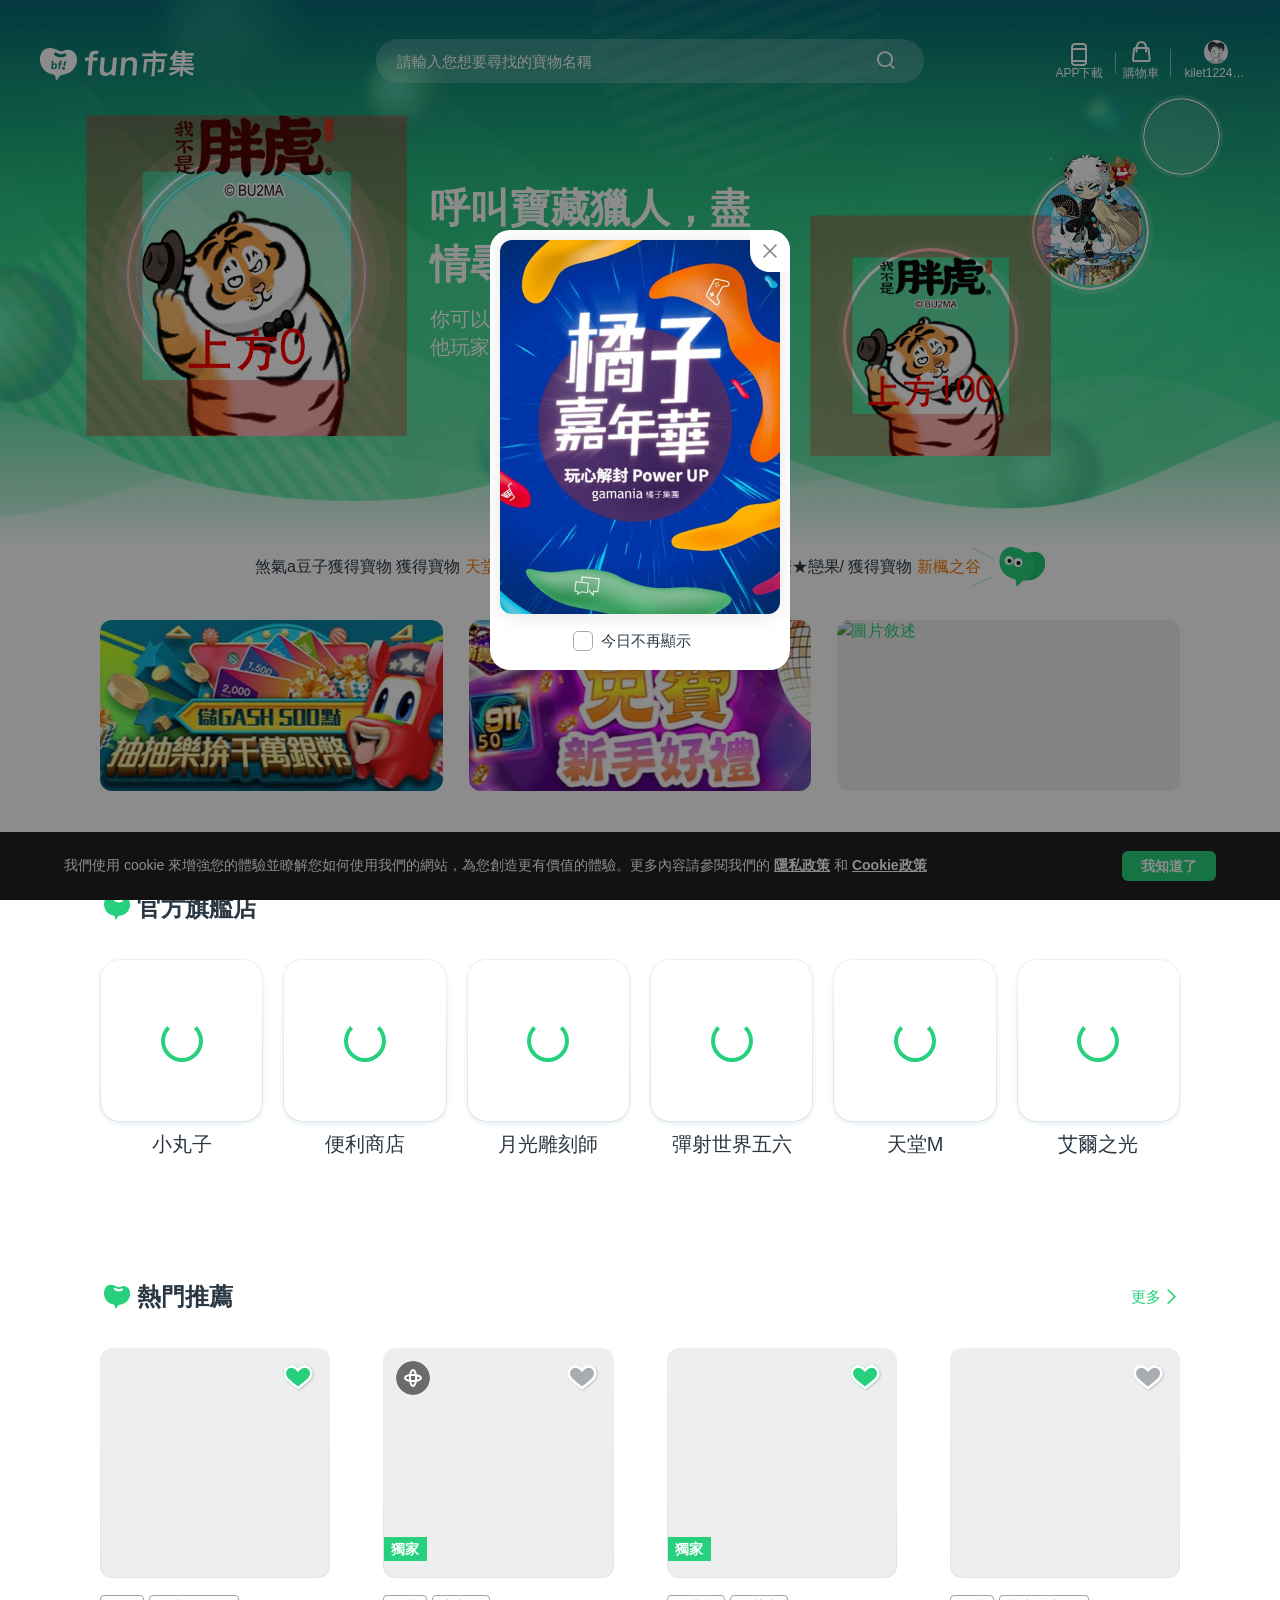
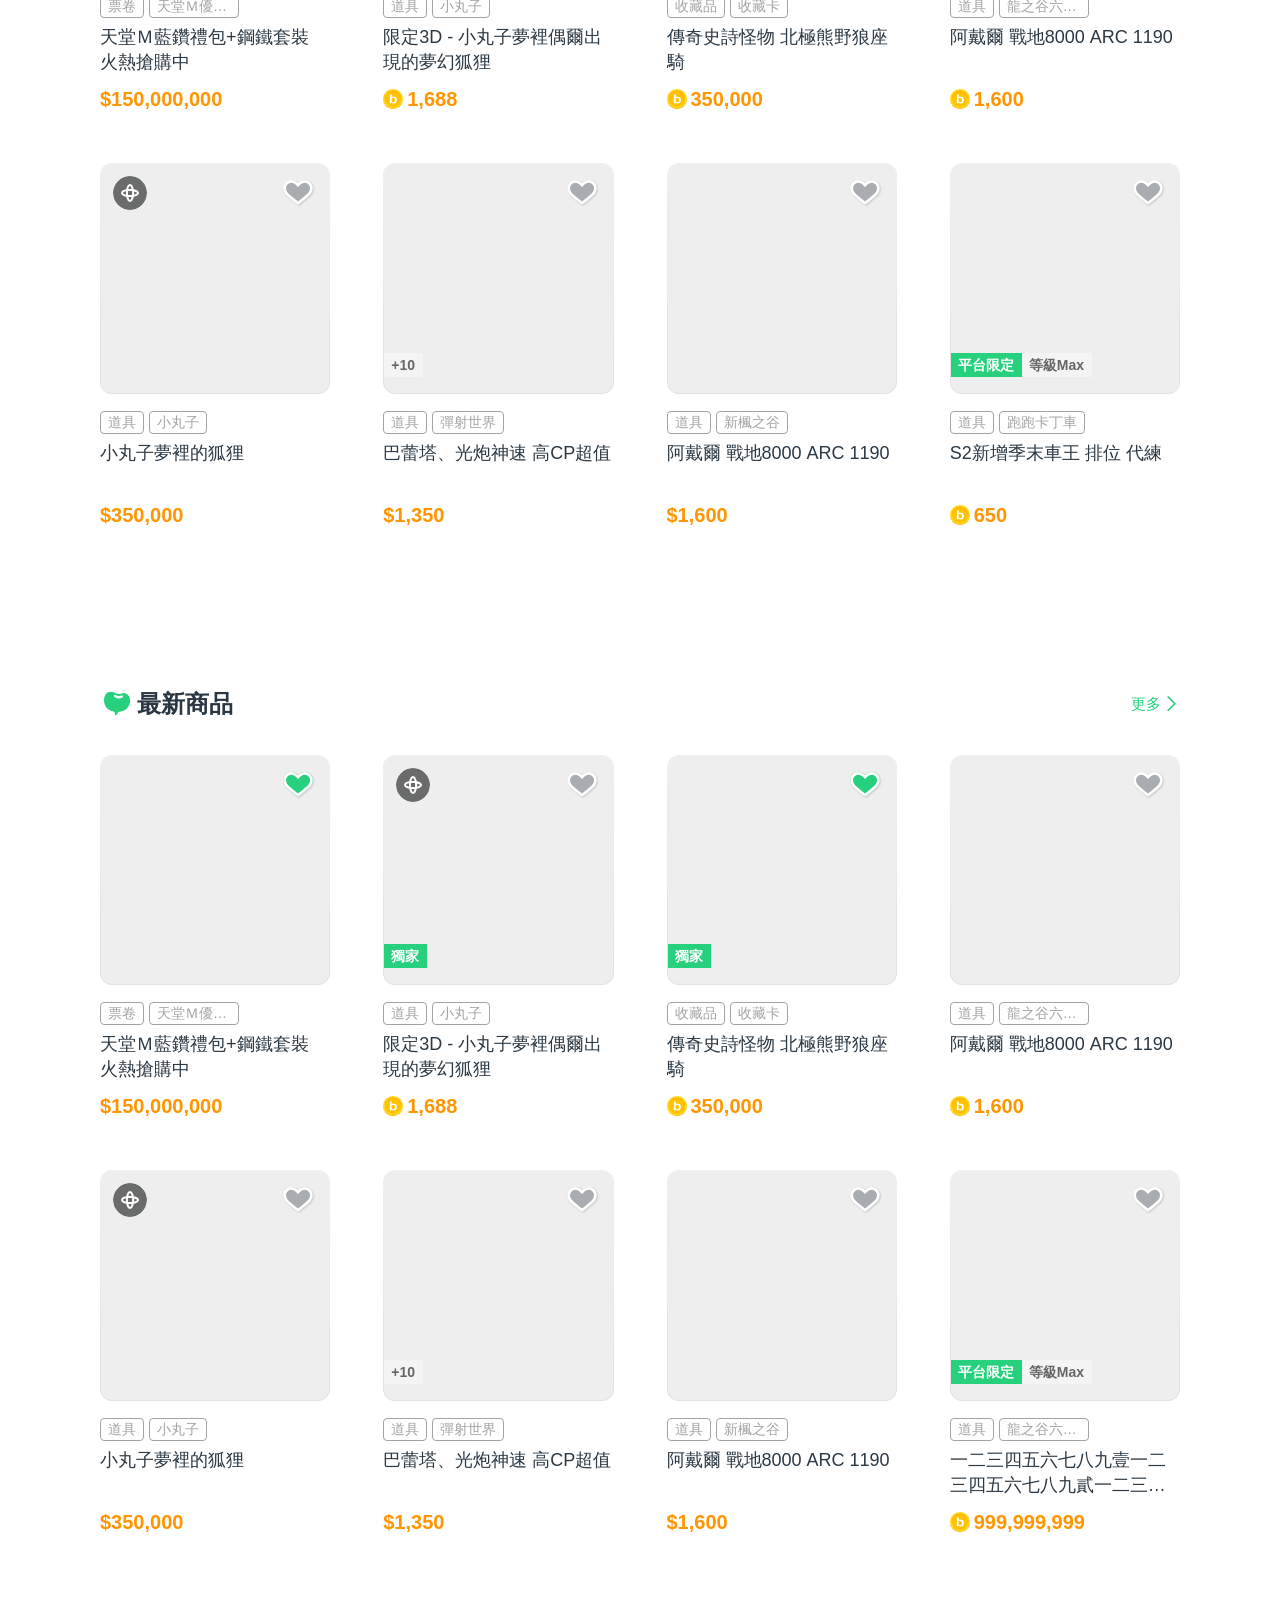
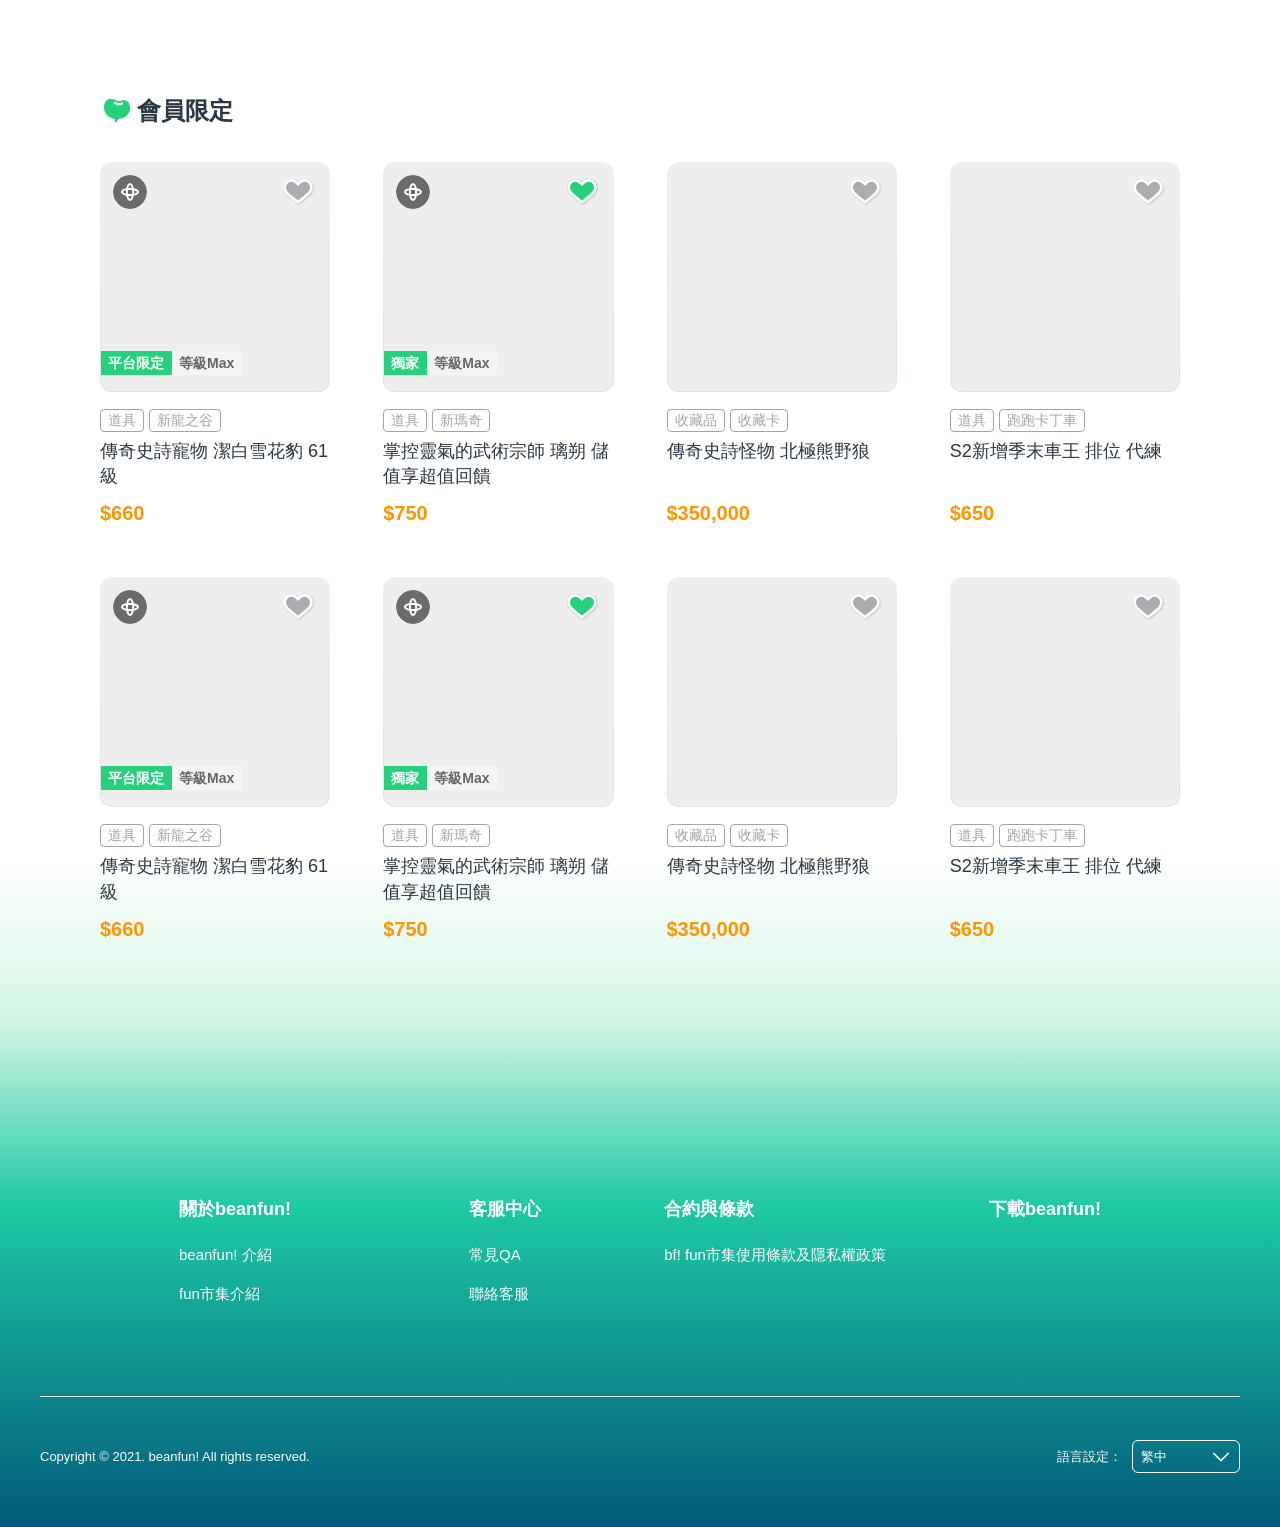
==== commit 229247e1: "Add files via upload" ====
--- a/index.html
+++ b/index.html
@@ -276,8 +276,8 @@
                   <!-- ↓裝飾圖（區塊背景）：data-deco-->
                   <div class="index-key-circle__item swiper-slide no-selection" data-deco="images/index/banner-bg-img@3x--uc.png" data-title="呼叫寶藏獵人，盡情尋尋寶寶吧！" data-desc="你可以在這裡販賣你的商品並買到其他玩家的寶貝！">
                     <button class="index-key-circle__link" type="button" data-open="activity-popup"><span class="index-key-circle__circle-wave"></span><span class="index-key-circle__circle-fill-3"></span><span class="index-key-circle__circle-fill-2"></span><span class="index-key-circle__circle-fill-1"></span><span class="index-key-circle__hl-blur"></span><span class="index-key-circle__light-border"></span><span class="index-key-circle__hl-border"></span>
-                      <!-- ↓背景圖（圓圈內）--><span class="index-key-circle__img-box--back swiper-lazy" data-background="images/index/banner-img_01_back@3x.jpg"></span>
-                      <!-- ↓前景圖（破圖設計）：沒有建議不要生成--><span class="index-key-circle__img-box--front object-fit-contain"><img class="index-key-circle__img swiper-lazy" src="images/1x1.gif" data-src="images/index/banner-img_01_front@3x.png" alt=""/></span>
+                      <!-- ↓背景圖（圓圈內）--><span class="index-key-circle__img-box--back swiper-lazy" data-background="images/index/banner-bg_test.png"></span>
+                      <!-- ↓前景圖（破圖設計）：沒有建議不要生成--><span class="index-key-circle__img-box--front object-fit-contain"><img class="index-key-circle__img swiper-lazy" src="images/1x1.gif" data-src="images/index/banner-img_test0.png" alt=""/></span>
                       <!-- 圖片描述（螢幕報讀軟體使用）--><span class="show-for-sr">圖片描述</span>
                     </button>
                   </div>
@@ -285,8 +285,8 @@
                   <!-- [START] Item: Normal-->
                   <!-- ↓裝飾圖（區塊背景）：data-deco-->
                   <div class="index-key-circle__item swiper-slide no-selection" data-deco="images/index/banner-bg-img@3x--uc.png" data-title="2呼叫寶藏獵人，盡情尋尋寶寶吧！" data-desc="2你可以在這裡販賣你的商品並買到其他玩家的寶貝！"><a class="index-key-circle__link" href="https://www.beanfun.com/" target="_blank" rel="noopener noreferrer"><span class="index-key-circle__circle-wave"></span><span class="index-key-circle__circle-fill-3"></span><span class="index-key-circle__circle-fill-2"></span><span class="index-key-circle__circle-fill-1"></span><span class="index-key-circle__hl-blur"></span><span class="index-key-circle__light-border"></span><span class="index-key-circle__hl-border"></span>
-                      <!-- ↓背景圖（圓圈內）--><span class="index-key-circle__img-box--back swiper-lazy" data-background="images/index/banner-img_06_back@3x.png"></span>
-                      <!-- ↓前景圖（破圖設計）：沒有建議不要生成--><span class="index-key-circle__img-box--front object-fit-contain"><img class="index-key-circle__img swiper-lazy" src="images/1x1.gif" data-src="images/index/banner-img_06_front@3x.png" alt=""/></span>
+                      <!-- ↓背景圖（圓圈內）--><span class="index-key-circle__img-box--back swiper-lazy" data-background="images/index/banner-bg_test.png"></span>
+                      <!-- ↓前景圖（破圖設計）：沒有建議不要生成--><span class="index-key-circle__img-box--front object-fit-contain"><img class="index-key-circle__img swiper-lazy" src="images/1x1.gif" data-src="images/index/banner-img_test100.png" alt=""/></span>
                       <!-- 圖片描述（螢幕報讀軟體使用）--><span class="show-for-sr">圖片描述</span></a>
                   </div>
                   <!-- [END] Item: Normal-->
